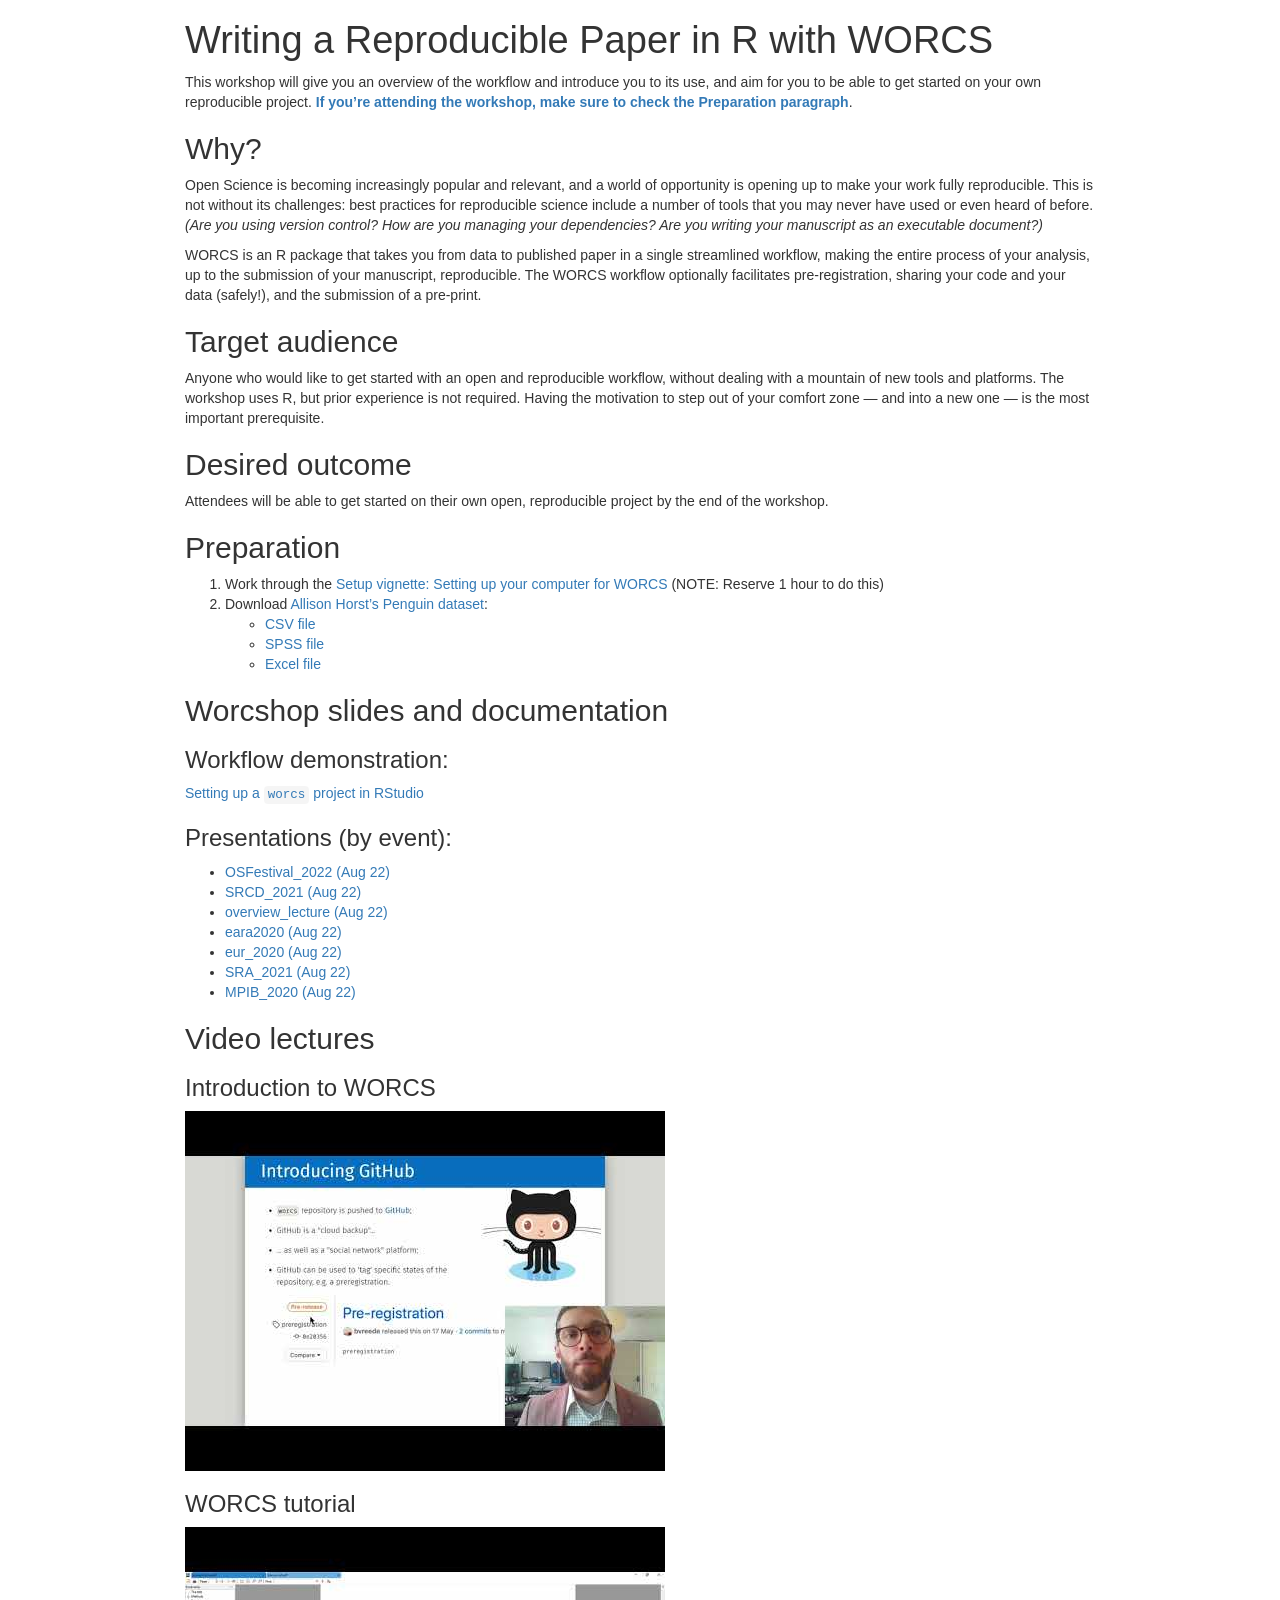
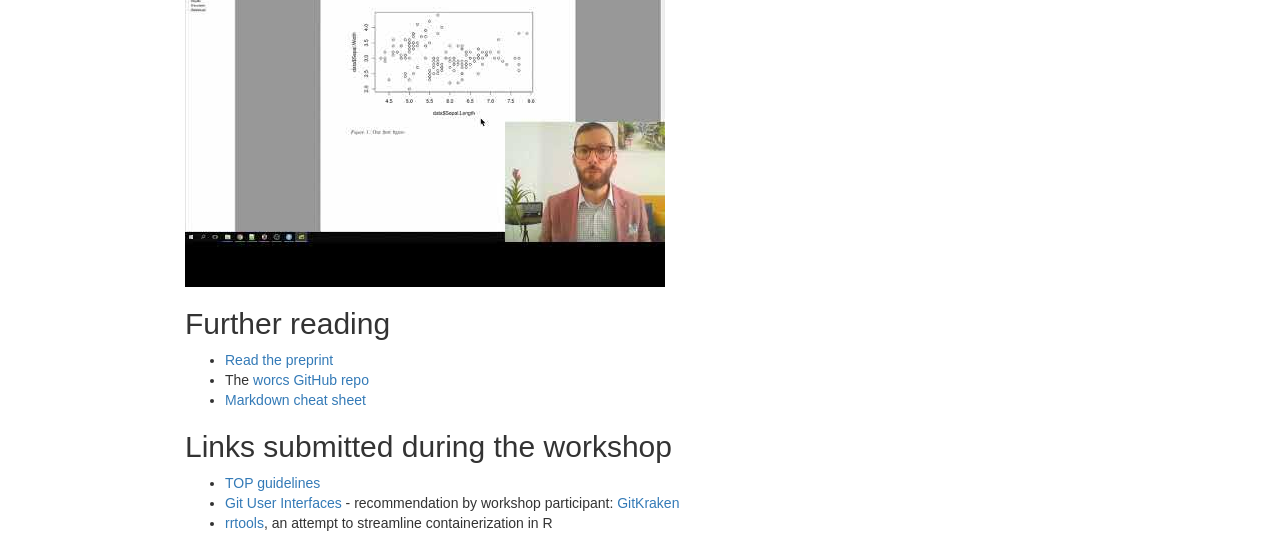
==== docs/index.html @ dfde1e13 "make videos images" ====
<!DOCTYPE html>

<html>

<head>

<meta charset="utf-8" />
<meta name="generator" content="pandoc" />
<meta http-equiv="X-UA-Compatible" content="IE=EDGE" />




<title>Writing a Reproducible Paper in R with WORCS</title>

<script>// Pandoc 2.9 adds attributes on both header and div. We remove the former (to
// be compatible with the behavior of Pandoc < 2.8).
document.addEventListener('DOMContentLoaded', function(e) {
  var hs = document.querySelectorAll("div.section[class*='level'] > :first-child");
  var i, h, a;
  for (i = 0; i < hs.length; i++) {
    h = hs[i];
    if (!/^h[1-6]$/i.test(h.tagName)) continue;  // it should be a header h1-h6
    a = h.attributes;
    while (a.length > 0) h.removeAttribute(a[0].name);
  }
});
</script>
<script>/*! jQuery v3.6.0 | (c) OpenJS Foundation and other contributors | jquery.org/license */
!function(e,t){"use strict";"object"==typeof module&&"object"==typeof module.exports?module.exports=e.document?t(e,!0):function(e){if(!e.document)throw new Error("jQuery requires a window with a document");return t(e)}:t(e)}("undefined"!=typeof window?window:this,function(C,e){"use strict";var t=[],r=Object.getPrototypeOf,s=t.slice,g=t.flat?function(e){return t.flat.call(e)}:function(e){return t.concat.apply([],e)},u=t.push,i=t.indexOf,n={},o=n.toString,v=n.hasOwnProperty,a=v.toString,l=a.call(Object),y={},m=function(e){return"function"==typeof e&&"number"!=typeof e.nodeType&&"function"!=typeof e.item},x=function(e){return null!=e&&e===e.window},E=C.document,c={type:!0,src:!0,nonce:!0,noModule:!0};function b(e,t,n){var r,i,o=(n=n||E).createElement("script");if(o.text=e,t)for(r in c)(i=t[r]||t.getAttribute&&t.getAttribute(r))&&o.setAttribute(r,i);n.head.appendChild(o).parentNode.removeChild(o)}function w(e){return null==e?e+"":"object"==typeof e||"function"==typeof e?n[o.call(e)]||"object":typeof e}var f="3.6.0",S=function(e,t){return new S.fn.init(e,t)};function p(e){var t=!!e&&"length"in e&&e.length,n=w(e);return!m(e)&&!x(e)&&("array"===n||0===t||"number"==typeof t&&0<t&&t-1 in e)}S.fn=S.prototype={jquery:f,constructor:S,length:0,toArray:function(){return s.call(this)},get:function(e){return null==e?s.call(this):e<0?this[e+this.length]:this[e]},pushStack:function(e){var t=S.merge(this.constructor(),e);return t.prevObject=this,t},each:function(e){return S.each(this,e)},map:function(n){return this.pushStack(S.map(this,function(e,t){return n.call(e,t,e)}))},slice:function(){return this.pushStack(s.apply(this,arguments))},first:function(){return this.eq(0)},last:function(){return this.eq(-1)},even:function(){return this.pushStack(S.grep(this,function(e,t){return(t+1)%2}))},odd:function(){return this.pushStack(S.grep(this,function(e,t){return t%2}))},eq:function(e){var t=this.length,n=+e+(e<0?t:0);return this.pushStack(0<=n&&n<t?[this[n]]:[])},end:function(){return this.prevObject||this.constructor()},push:u,sort:t.sort,splice:t.splice},S.extend=S.fn.extend=function(){var e,t,n,r,i,o,a=arguments[0]||{},s=1,u=arguments.length,l=!1;for("boolean"==typeof a&&(l=a,a=arguments[s]||{},s++),"object"==typeof a||m(a)||(a={}),s===u&&(a=this,s--);s<u;s++)if(null!=(e=arguments[s]))for(t in e)r=e[t],"__proto__"!==t&&a!==r&&(l&&r&&(S.isPlainObject(r)||(i=Array.isArray(r)))?(n=a[t],o=i&&!Array.isArray(n)?[]:i||S.isPlainObject(n)?n:{},i=!1,a[t]=S.extend(l,o,r)):void 0!==r&&(a[t]=r));return a},S.extend({expando:"jQuery"+(f+Math.random()).replace(/\D/g,""),isReady:!0,error:function(e){throw new Error(e)},noop:function(){},isPlainObject:function(e){var t,n;return!(!e||"[object Object]"!==o.call(e))&&(!(t=r(e))||"function"==typeof(n=v.call(t,"constructor")&&t.constructor)&&a.call(n)===l)},isEmptyObject:function(e){var t;for(t in e)return!1;return!0},globalEval:function(e,t,n){b(e,{nonce:t&&t.nonce},n)},each:function(e,t){var n,r=0;if(p(e)){for(n=e.length;r<n;r++)if(!1===t.call(e[r],r,e[r]))break}else for(r in e)if(!1===t.call(e[r],r,e[r]))break;return e},makeArray:function(e,t){var n=t||[];return null!=e&&(p(Object(e))?S.merge(n,"string"==typeof e?[e]:e):u.call(n,e)),n},inArray:function(e,t,n){return null==t?-1:i.call(t,e,n)},merge:function(e,t){for(var n=+t.length,r=0,i=e.length;r<n;r++)e[i++]=t[r];return e.length=i,e},grep:function(e,t,n){for(var r=[],i=0,o=e.length,a=!n;i<o;i++)!t(e[i],i)!==a&&r.push(e[i]);return r},map:function(e,t,n){var r,i,o=0,a=[];if(p(e))for(r=e.length;o<r;o++)null!=(i=t(e[o],o,n))&&a.push(i);else for(o in e)null!=(i=t(e[o],o,n))&&a.push(i);return g(a)},guid:1,support:y}),"function"==typeof Symbol&&(S.fn[Symbol.iterator]=t[Symbol.iterator]),S.each("Boolean Number String Function Array Date RegExp Object Error Symbol".split(" "),function(e,t){n["[object "+t+"]"]=t.toLowerCase()});var d=function(n){var e,d,b,o,i,h,f,g,w,u,l,T,C,a,E,v,s,c,y,S="sizzle"+1*new Date,p=n.document,k=0,r=0,m=ue(),x=ue(),A=ue(),N=ue(),j=function(e,t){return e===t&&(l=!0),0},D={}.hasOwnProperty,t=[],q=t.pop,L=t.push,H=t.push,O=t.slice,P=function(e,t){for(var n=0,r=e.length;n<r;n++)if(e[n]===t)return n;return-1},R="checked|selected|async|autofocus|autoplay|controls|defer|disabled|hidden|ismap|loop|multiple|open|readonly|required|scoped",M="[\\x20\\t\\r\\n\\f]",I="(?:\\\\[\\da-fA-F]{1,6}"+M+"?|\\\\[^\\r\\n\\f]|[\\w-]|[^\0-\\x7f])+",W="\\["+M+"*("+I+")(?:"+M+"*([*^$|!~]?=)"+M+"*(?:'((?:\\\\.|[^\\\\'])*)'|\"((?:\\\\.|[^\\\\\"])*)\"|("+I+"))|)"+M+"*\\]",F=":("+I+")(?:\\((('((?:\\\\.|[^\\\\'])*)'|\"((?:\\\\.|[^\\\\\"])*)\")|((?:\\\\.|[^\\\\()[\\]]|"+W+")*)|.*)\\)|)",B=new RegExp(M+"+","g"),$=new RegExp("^"+M+"+|((?:^|[^\\\\])(?:\\\\.)*)"+M+"+$","g"),_=new RegExp("^"+M+"*,"+M+"*"),z=new RegExp("^"+M+"*([>+~]|"+M+")"+M+"*"),U=new RegExp(M+"|>"),X=new RegExp(F),V=new RegExp("^"+I+"$"),G={ID:new RegExp("^#("+I+")"),CLASS:new RegExp("^\\.("+I+")"),TAG:new RegExp("^("+I+"|[*])"),ATTR:new RegExp("^"+W),PSEUDO:new RegExp("^"+F),CHILD:new RegExp("^:(only|first|last|nth|nth-last)-(child|of-type)(?:\\("+M+"*(even|odd|(([+-]|)(\\d*)n|)"+M+"*(?:([+-]|)"+M+"*(\\d+)|))"+M+"*\\)|)","i"),bool:new RegExp("^(?:"+R+")$","i"),needsContext:new RegExp("^"+M+"*[>+~]|:(even|odd|eq|gt|lt|nth|first|last)(?:\\("+M+"*((?:-\\d)?\\d*)"+M+"*\\)|)(?=[^-]|$)","i")},Y=/HTML$/i,Q=/^(?:input|select|textarea|button)$/i,J=/^h\d$/i,K=/^[^{]+\{\s*\[native \w/,Z=/^(?:#([\w-]+)|(\w+)|\.([\w-]+))$/,ee=/[+~]/,te=new RegExp("\\\\[\\da-fA-F]{1,6}"+M+"?|\\\\([^\\r\\n\\f])","g"),ne=function(e,t){var n="0x"+e.slice(1)-65536;return t||(n<0?String.fromCharCode(n+65536):String.fromCharCode(n>>10|55296,1023&n|56320))},re=/([\0-\x1f\x7f]|^-?\d)|^-$|[^\0-\x1f\x7f-\uFFFF\w-]/g,ie=function(e,t){return t?"\0"===e?"\ufffd":e.slice(0,-1)+"\\"+e.charCodeAt(e.length-1).toString(16)+" ":"\\"+e},oe=function(){T()},ae=be(function(e){return!0===e.disabled&&"fieldset"===e.nodeName.toLowerCase()},{dir:"parentNode",next:"legend"});try{H.apply(t=O.call(p.childNodes),p.childNodes),t[p.childNodes.length].nodeType}catch(e){H={apply:t.length?function(e,t){L.apply(e,O.call(t))}:function(e,t){var n=e.length,r=0;while(e[n++]=t[r++]);e.length=n-1}}}function se(t,e,n,r){var i,o,a,s,u,l,c,f=e&&e.ownerDocument,p=e?e.nodeType:9;if(n=n||[],"string"!=typeof t||!t||1!==p&&9!==p&&11!==p)return n;if(!r&&(T(e),e=e||C,E)){if(11!==p&&(u=Z.exec(t)))if(i=u[1]){if(9===p){if(!(a=e.getElementById(i)))return n;if(a.id===i)return n.push(a),n}else if(f&&(a=f.getElementById(i))&&y(e,a)&&a.id===i)return n.push(a),n}else{if(u[2])return H.apply(n,e.getElementsByTagName(t)),n;if((i=u[3])&&d.getElementsByClassName&&e.getElementsByClassName)return H.apply(n,e.getElementsByClassName(i)),n}if(d.qsa&&!N[t+" "]&&(!v||!v.test(t))&&(1!==p||"object"!==e.nodeName.toLowerCase())){if(c=t,f=e,1===p&&(U.test(t)||z.test(t))){(f=ee.test(t)&&ye(e.parentNode)||e)===e&&d.scope||((s=e.getAttribute("id"))?s=s.replace(re,ie):e.setAttribute("id",s=S)),o=(l=h(t)).length;while(o--)l[o]=(s?"#"+s:":scope")+" "+xe(l[o]);c=l.join(",")}try{return H.apply(n,f.querySelectorAll(c)),n}catch(e){N(t,!0)}finally{s===S&&e.removeAttribute("id")}}}return g(t.replace($,"$1"),e,n,r)}function ue(){var r=[];return function e(t,n){return r.push(t+" ")>b.cacheLength&&delete e[r.shift()],e[t+" "]=n}}function le(e){return e[S]=!0,e}function ce(e){var t=C.createElement("fieldset");try{return!!e(t)}catch(e){return!1}finally{t.parentNode&&t.parentNode.removeChild(t),t=null}}function fe(e,t){var n=e.split("|"),r=n.length;while(r--)b.attrHandle[n[r]]=t}function pe(e,t){var n=t&&e,r=n&&1===e.nodeType&&1===t.nodeType&&e.sourceIndex-t.sourceIndex;if(r)return r;if(n)while(n=n.nextSibling)if(n===t)return-1;return e?1:-1}function de(t){return function(e){return"input"===e.nodeName.toLowerCase()&&e.type===t}}function he(n){return function(e){var t=e.nodeName.toLowerCase();return("input"===t||"button"===t)&&e.type===n}}function ge(t){return function(e){return"form"in e?e.parentNode&&!1===e.disabled?"label"in e?"label"in e.parentNode?e.parentNode.disabled===t:e.disabled===t:e.isDisabled===t||e.isDisabled!==!t&&ae(e)===t:e.disabled===t:"label"in e&&e.disabled===t}}function ve(a){return le(function(o){return o=+o,le(function(e,t){var n,r=a([],e.length,o),i=r.length;while(i--)e[n=r[i]]&&(e[n]=!(t[n]=e[n]))})})}function ye(e){return e&&"undefined"!=typeof e.getElementsByTagName&&e}for(e in d=se.support={},i=se.isXML=function(e){var t=e&&e.namespaceURI,n=e&&(e.ownerDocument||e).documentElement;return!Y.test(t||n&&n.nodeName||"HTML")},T=se.setDocument=function(e){var t,n,r=e?e.ownerDocument||e:p;return r!=C&&9===r.nodeType&&r.documentElement&&(a=(C=r).documentElement,E=!i(C),p!=C&&(n=C.defaultView)&&n.top!==n&&(n.addEventListener?n.addEventListener("unload",oe,!1):n.attachEvent&&n.attachEvent("onunload",oe)),d.scope=ce(function(e){return a.appendChild(e).appendChild(C.createElement("div")),"undefined"!=typeof e.querySelectorAll&&!e.querySelectorAll(":scope fieldset div").length}),d.attributes=ce(function(e){return e.className="i",!e.getAttribute("className")}),d.getElementsByTagName=ce(function(e){return e.appendChild(C.createComment("")),!e.getElementsByTagName("*").length}),d.getElementsByClassName=K.test(C.getElementsByClassName),d.getById=ce(function(e){return a.appendChild(e).id=S,!C.getElementsByName||!C.getElementsByName(S).length}),d.getById?(b.filter.ID=function(e){var t=e.replace(te,ne);return function(e){return e.getAttribute("id")===t}},b.find.ID=function(e,t){if("undefined"!=typeof t.getElementById&&E){var n=t.getElementById(e);return n?[n]:[]}}):(b.filter.ID=function(e){var n=e.replace(te,ne);return function(e){var t="undefined"!=typeof e.getAttributeNode&&e.getAttributeNode("id");return t&&t.value===n}},b.find.ID=function(e,t){if("undefined"!=typeof t.getElementById&&E){var n,r,i,o=t.getElementById(e);if(o){if((n=o.getAttributeNode("id"))&&n.value===e)return[o];i=t.getElementsByName(e),r=0;while(o=i[r++])if((n=o.getAttributeNode("id"))&&n.value===e)return[o]}return[]}}),b.find.TAG=d.getElementsByTagName?function(e,t){return"undefined"!=typeof t.getElementsByTagName?t.getElementsByTagName(e):d.qsa?t.querySelectorAll(e):void 0}:function(e,t){var n,r=[],i=0,o=t.getElementsByTagName(e);if("*"===e){while(n=o[i++])1===n.nodeType&&r.push(n);return r}return o},b.find.CLASS=d.getElementsByClassName&&function(e,t){if("undefined"!=typeof t.getElementsByClassName&&E)return t.getElementsByClassName(e)},s=[],v=[],(d.qsa=K.test(C.querySelectorAll))&&(ce(function(e){var t;a.appendChild(e).innerHTML="<a id='"+S+"'></a><select id='"+S+"-\r\\' msallowcapture=''><option selected=''></option></select>",e.querySelectorAll("[msallowcapture^='']").length&&v.push("[*^$]="+M+"*(?:''|\"\")"),e.querySelectorAll("[selected]").length||v.push("\\["+M+"*(?:value|"+R+")"),e.querySelectorAll("[id~="+S+"-]").length||v.push("~="),(t=C.createElement("input")).setAttribute("name",""),e.appendChild(t),e.querySelectorAll("[name='']").length||v.push("\\["+M+"*name"+M+"*="+M+"*(?:''|\"\")"),e.querySelectorAll(":checked").length||v.push(":checked"),e.querySelectorAll("a#"+S+"+*").length||v.push(".#.+[+~]"),e.querySelectorAll("\\\f"),v.push("[\\r\\n\\f]")}),ce(function(e){e.innerHTML="<a href='' disabled='disabled'></a><select disabled='disabled'><option/></select>";var t=C.createElement("input");t.setAttribute("type","hidden"),e.appendChild(t).setAttribute("name","D"),e.querySelectorAll("[name=d]").length&&v.push("name"+M+"*[*^$|!~]?="),2!==e.querySelectorAll(":enabled").length&&v.push(":enabled",":disabled"),a.appendChild(e).disabled=!0,2!==e.querySelectorAll(":disabled").length&&v.push(":enabled",":disabled"),e.querySelectorAll("*,:x"),v.push(",.*:")})),(d.matchesSelector=K.test(c=a.matches||a.webkitMatchesSelector||a.mozMatchesSelector||a.oMatchesSelector||a.msMatchesSelector))&&ce(function(e){d.disconnectedMatch=c.call(e,"*"),c.call(e,"[s!='']:x"),s.push("!=",F)}),v=v.length&&new RegExp(v.join("|")),s=s.length&&new RegExp(s.join("|")),t=K.test(a.compareDocumentPosition),y=t||K.test(a.contains)?function(e,t){var n=9===e.nodeType?e.documentElement:e,r=t&&t.parentNode;return e===r||!(!r||1!==r.nodeType||!(n.contains?n.contains(r):e.compareDocumentPosition&&16&e.compareDocumentPosition(r)))}:function(e,t){if(t)while(t=t.parentNode)if(t===e)return!0;return!1},j=t?function(e,t){if(e===t)return l=!0,0;var n=!e.compareDocumentPosition-!t.compareDocumentPosition;return n||(1&(n=(e.ownerDocument||e)==(t.ownerDocument||t)?e.compareDocumentPosition(t):1)||!d.sortDetached&&t.compareDocumentPosition(e)===n?e==C||e.ownerDocument==p&&y(p,e)?-1:t==C||t.ownerDocument==p&&y(p,t)?1:u?P(u,e)-P(u,t):0:4&n?-1:1)}:function(e,t){if(e===t)return l=!0,0;var n,r=0,i=e.parentNode,o=t.parentNode,a=[e],s=[t];if(!i||!o)return e==C?-1:t==C?1:i?-1:o?1:u?P(u,e)-P(u,t):0;if(i===o)return pe(e,t);n=e;while(n=n.parentNode)a.unshift(n);n=t;while(n=n.parentNode)s.unshift(n);while(a[r]===s[r])r++;return r?pe(a[r],s[r]):a[r]==p?-1:s[r]==p?1:0}),C},se.matches=function(e,t){return se(e,null,null,t)},se.matchesSelector=function(e,t){if(T(e),d.matchesSelector&&E&&!N[t+" "]&&(!s||!s.test(t))&&(!v||!v.test(t)))try{var n=c.call(e,t);if(n||d.disconnectedMatch||e.document&&11!==e.document.nodeType)return n}catch(e){N(t,!0)}return 0<se(t,C,null,[e]).length},se.contains=function(e,t){return(e.ownerDocument||e)!=C&&T(e),y(e,t)},se.attr=function(e,t){(e.ownerDocument||e)!=C&&T(e);var n=b.attrHandle[t.toLowerCase()],r=n&&D.call(b.attrHandle,t.toLowerCase())?n(e,t,!E):void 0;return void 0!==r?r:d.attributes||!E?e.getAttribute(t):(r=e.getAttributeNode(t))&&r.specified?r.value:null},se.escape=function(e){return(e+"").replace(re,ie)},se.error=function(e){throw new Error("Syntax error, unrecognized expression: "+e)},se.uniqueSort=function(e){var t,n=[],r=0,i=0;if(l=!d.detectDuplicates,u=!d.sortStable&&e.slice(0),e.sort(j),l){while(t=e[i++])t===e[i]&&(r=n.push(i));while(r--)e.splice(n[r],1)}return u=null,e},o=se.getText=function(e){var t,n="",r=0,i=e.nodeType;if(i){if(1===i||9===i||11===i){if("string"==typeof e.textContent)return e.textContent;for(e=e.firstChild;e;e=e.nextSibling)n+=o(e)}else if(3===i||4===i)return e.nodeValue}else while(t=e[r++])n+=o(t);return n},(b=se.selectors={cacheLength:50,createPseudo:le,match:G,attrHandle:{},find:{},relative:{">":{dir:"parentNode",first:!0}," ":{dir:"parentNode"},"+":{dir:"previousSibling",first:!0},"~":{dir:"previousSibling"}},preFilter:{ATTR:function(e){return e[1]=e[1].replace(te,ne),e[3]=(e[3]||e[4]||e[5]||"").replace(te,ne),"~="===e[2]&&(e[3]=" "+e[3]+" "),e.slice(0,4)},CHILD:function(e){return e[1]=e[1].toLowerCase(),"nth"===e[1].slice(0,3)?(e[3]||se.error(e[0]),e[4]=+(e[4]?e[5]+(e[6]||1):2*("even"===e[3]||"odd"===e[3])),e[5]=+(e[7]+e[8]||"odd"===e[3])):e[3]&&se.error(e[0]),e},PSEUDO:function(e){var t,n=!e[6]&&e[2];return G.CHILD.test(e[0])?null:(e[3]?e[2]=e[4]||e[5]||"":n&&X.test(n)&&(t=h(n,!0))&&(t=n.indexOf(")",n.length-t)-n.length)&&(e[0]=e[0].slice(0,t),e[2]=n.slice(0,t)),e.slice(0,3))}},filter:{TAG:function(e){var t=e.replace(te,ne).toLowerCase();return"*"===e?function(){return!0}:function(e){return e.nodeName&&e.nodeName.toLowerCase()===t}},CLASS:function(e){var t=m[e+" "];return t||(t=new RegExp("(^|"+M+")"+e+"("+M+"|$)"))&&m(e,function(e){return t.test("string"==typeof e.className&&e.className||"undefined"!=typeof e.getAttribute&&e.getAttribute("class")||"")})},ATTR:function(n,r,i){return function(e){var t=se.attr(e,n);return null==t?"!="===r:!r||(t+="","="===r?t===i:"!="===r?t!==i:"^="===r?i&&0===t.indexOf(i):"*="===r?i&&-1<t.indexOf(i):"$="===r?i&&t.slice(-i.length)===i:"~="===r?-1<(" "+t.replace(B," ")+" ").indexOf(i):"|="===r&&(t===i||t.slice(0,i.length+1)===i+"-"))}},CHILD:function(h,e,t,g,v){var y="nth"!==h.slice(0,3),m="last"!==h.slice(-4),x="of-type"===e;return 1===g&&0===v?function(e){return!!e.parentNode}:function(e,t,n){var r,i,o,a,s,u,l=y!==m?"nextSibling":"previousSibling",c=e.parentNode,f=x&&e.nodeName.toLowerCase(),p=!n&&!x,d=!1;if(c){if(y){while(l){a=e;while(a=a[l])if(x?a.nodeName.toLowerCase()===f:1===a.nodeType)return!1;u=l="only"===h&&!u&&"nextSibling"}return!0}if(u=[m?c.firstChild:c.lastChild],m&&p){d=(s=(r=(i=(o=(a=c)[S]||(a[S]={}))[a.uniqueID]||(o[a.uniqueID]={}))[h]||[])[0]===k&&r[1])&&r[2],a=s&&c.childNodes[s];while(a=++s&&a&&a[l]||(d=s=0)||u.pop())if(1===a.nodeType&&++d&&a===e){i[h]=[k,s,d];break}}else if(p&&(d=s=(r=(i=(o=(a=e)[S]||(a[S]={}))[a.uniqueID]||(o[a.uniqueID]={}))[h]||[])[0]===k&&r[1]),!1===d)while(a=++s&&a&&a[l]||(d=s=0)||u.pop())if((x?a.nodeName.toLowerCase()===f:1===a.nodeType)&&++d&&(p&&((i=(o=a[S]||(a[S]={}))[a.uniqueID]||(o[a.uniqueID]={}))[h]=[k,d]),a===e))break;return(d-=v)===g||d%g==0&&0<=d/g}}},PSEUDO:function(e,o){var t,a=b.pseudos[e]||b.setFilters[e.toLowerCase()]||se.error("unsupported pseudo: "+e);return a[S]?a(o):1<a.length?(t=[e,e,"",o],b.setFilters.hasOwnProperty(e.toLowerCase())?le(function(e,t){var n,r=a(e,o),i=r.length;while(i--)e[n=P(e,r[i])]=!(t[n]=r[i])}):function(e){return a(e,0,t)}):a}},pseudos:{not:le(function(e){var r=[],i=[],s=f(e.replace($,"$1"));return s[S]?le(function(e,t,n,r){var i,o=s(e,null,r,[]),a=e.length;while(a--)(i=o[a])&&(e[a]=!(t[a]=i))}):function(e,t,n){return r[0]=e,s(r,null,n,i),r[0]=null,!i.pop()}}),has:le(function(t){return function(e){return 0<se(t,e).length}}),contains:le(function(t){return t=t.replace(te,ne),function(e){return-1<(e.textContent||o(e)).indexOf(t)}}),lang:le(function(n){return V.test(n||"")||se.error("unsupported lang: "+n),n=n.replace(te,ne).toLowerCase(),function(e){var t;do{if(t=E?e.lang:e.getAttribute("xml:lang")||e.getAttribute("lang"))return(t=t.toLowerCase())===n||0===t.indexOf(n+"-")}while((e=e.parentNode)&&1===e.nodeType);return!1}}),target:function(e){var t=n.location&&n.location.hash;return t&&t.slice(1)===e.id},root:function(e){return e===a},focus:function(e){return e===C.activeElement&&(!C.hasFocus||C.hasFocus())&&!!(e.type||e.href||~e.tabIndex)},enabled:ge(!1),disabled:ge(!0),checked:function(e){var t=e.nodeName.toLowerCase();return"input"===t&&!!e.checked||"option"===t&&!!e.selected},selected:function(e){return e.parentNode&&e.parentNode.selectedIndex,!0===e.selected},empty:function(e){for(e=e.firstChild;e;e=e.nextSibling)if(e.nodeType<6)return!1;return!0},parent:function(e){return!b.pseudos.empty(e)},header:function(e){return J.test(e.nodeName)},input:function(e){return Q.test(e.nodeName)},button:function(e){var t=e.nodeName.toLowerCase();return"input"===t&&"button"===e.type||"button"===t},text:function(e){var t;return"input"===e.nodeName.toLowerCase()&&"text"===e.type&&(null==(t=e.getAttribute("type"))||"text"===t.toLowerCase())},first:ve(function(){return[0]}),last:ve(function(e,t){return[t-1]}),eq:ve(function(e,t,n){return[n<0?n+t:n]}),even:ve(function(e,t){for(var n=0;n<t;n+=2)e.push(n);return e}),odd:ve(function(e,t){for(var n=1;n<t;n+=2)e.push(n);return e}),lt:ve(function(e,t,n){for(var r=n<0?n+t:t<n?t:n;0<=--r;)e.push(r);return e}),gt:ve(function(e,t,n){for(var r=n<0?n+t:n;++r<t;)e.push(r);return e})}}).pseudos.nth=b.pseudos.eq,{radio:!0,checkbox:!0,file:!0,password:!0,image:!0})b.pseudos[e]=de(e);for(e in{submit:!0,reset:!0})b.pseudos[e]=he(e);function me(){}function xe(e){for(var t=0,n=e.length,r="";t<n;t++)r+=e[t].value;return r}function be(s,e,t){var u=e.dir,l=e.next,c=l||u,f=t&&"parentNode"===c,p=r++;return e.first?function(e,t,n){while(e=e[u])if(1===e.nodeType||f)return s(e,t,n);return!1}:function(e,t,n){var r,i,o,a=[k,p];if(n){while(e=e[u])if((1===e.nodeType||f)&&s(e,t,n))return!0}else while(e=e[u])if(1===e.nodeType||f)if(i=(o=e[S]||(e[S]={}))[e.uniqueID]||(o[e.uniqueID]={}),l&&l===e.nodeName.toLowerCase())e=e[u]||e;else{if((r=i[c])&&r[0]===k&&r[1]===p)return a[2]=r[2];if((i[c]=a)[2]=s(e,t,n))return!0}return!1}}function we(i){return 1<i.length?function(e,t,n){var r=i.length;while(r--)if(!i[r](e,t,n))return!1;return!0}:i[0]}function Te(e,t,n,r,i){for(var o,a=[],s=0,u=e.length,l=null!=t;s<u;s++)(o=e[s])&&(n&&!n(o,r,i)||(a.push(o),l&&t.push(s)));return a}function Ce(d,h,g,v,y,e){return v&&!v[S]&&(v=Ce(v)),y&&!y[S]&&(y=Ce(y,e)),le(function(e,t,n,r){var i,o,a,s=[],u=[],l=t.length,c=e||function(e,t,n){for(var r=0,i=t.length;r<i;r++)se(e,t[r],n);return n}(h||"*",n.nodeType?[n]:n,[]),f=!d||!e&&h?c:Te(c,s,d,n,r),p=g?y||(e?d:l||v)?[]:t:f;if(g&&g(f,p,n,r),v){i=Te(p,u),v(i,[],n,r),o=i.length;while(o--)(a=i[o])&&(p[u[o]]=!(f[u[o]]=a))}if(e){if(y||d){if(y){i=[],o=p.length;while(o--)(a=p[o])&&i.push(f[o]=a);y(null,p=[],i,r)}o=p.length;while(o--)(a=p[o])&&-1<(i=y?P(e,a):s[o])&&(e[i]=!(t[i]=a))}}else p=Te(p===t?p.splice(l,p.length):p),y?y(null,t,p,r):H.apply(t,p)})}function Ee(e){for(var i,t,n,r=e.length,o=b.relative[e[0].type],a=o||b.relative[" "],s=o?1:0,u=be(function(e){return e===i},a,!0),l=be(function(e){return-1<P(i,e)},a,!0),c=[function(e,t,n){var r=!o&&(n||t!==w)||((i=t).nodeType?u(e,t,n):l(e,t,n));return i=null,r}];s<r;s++)if(t=b.relative[e[s].type])c=[be(we(c),t)];else{if((t=b.filter[e[s].type].apply(null,e[s].matches))[S]){for(n=++s;n<r;n++)if(b.relative[e[n].type])break;return Ce(1<s&&we(c),1<s&&xe(e.slice(0,s-1).concat({value:" "===e[s-2].type?"*":""})).replace($,"$1"),t,s<n&&Ee(e.slice(s,n)),n<r&&Ee(e=e.slice(n)),n<r&&xe(e))}c.push(t)}return we(c)}return me.prototype=b.filters=b.pseudos,b.setFilters=new me,h=se.tokenize=function(e,t){var n,r,i,o,a,s,u,l=x[e+" "];if(l)return t?0:l.slice(0);a=e,s=[],u=b.preFilter;while(a){for(o in n&&!(r=_.exec(a))||(r&&(a=a.slice(r[0].length)||a),s.push(i=[])),n=!1,(r=z.exec(a))&&(n=r.shift(),i.push({value:n,type:r[0].replace($," ")}),a=a.slice(n.length)),b.filter)!(r=G[o].exec(a))||u[o]&&!(r=u[o](r))||(n=r.shift(),i.push({value:n,type:o,matches:r}),a=a.slice(n.length));if(!n)break}return t?a.length:a?se.error(e):x(e,s).slice(0)},f=se.compile=function(e,t){var n,v,y,m,x,r,i=[],o=[],a=A[e+" "];if(!a){t||(t=h(e)),n=t.length;while(n--)(a=Ee(t[n]))[S]?i.push(a):o.push(a);(a=A(e,(v=o,m=0<(y=i).length,x=0<v.length,r=function(e,t,n,r,i){var o,a,s,u=0,l="0",c=e&&[],f=[],p=w,d=e||x&&b.find.TAG("*",i),h=k+=null==p?1:Math.random()||.1,g=d.length;for(i&&(w=t==C||t||i);l!==g&&null!=(o=d[l]);l++){if(x&&o){a=0,t||o.ownerDocument==C||(T(o),n=!E);while(s=v[a++])if(s(o,t||C,n)){r.push(o);break}i&&(k=h)}m&&((o=!s&&o)&&u--,e&&c.push(o))}if(u+=l,m&&l!==u){a=0;while(s=y[a++])s(c,f,t,n);if(e){if(0<u)while(l--)c[l]||f[l]||(f[l]=q.call(r));f=Te(f)}H.apply(r,f),i&&!e&&0<f.length&&1<u+y.length&&se.uniqueSort(r)}return i&&(k=h,w=p),c},m?le(r):r))).selector=e}return a},g=se.select=function(e,t,n,r){var i,o,a,s,u,l="function"==typeof e&&e,c=!r&&h(e=l.selector||e);if(n=n||[],1===c.length){if(2<(o=c[0]=c[0].slice(0)).length&&"ID"===(a=o[0]).type&&9===t.nodeType&&E&&b.relative[o[1].type]){if(!(t=(b.find.ID(a.matches[0].replace(te,ne),t)||[])[0]))return n;l&&(t=t.parentNode),e=e.slice(o.shift().value.length)}i=G.needsContext.test(e)?0:o.length;while(i--){if(a=o[i],b.relative[s=a.type])break;if((u=b.find[s])&&(r=u(a.matches[0].replace(te,ne),ee.test(o[0].type)&&ye(t.parentNode)||t))){if(o.splice(i,1),!(e=r.length&&xe(o)))return H.apply(n,r),n;break}}}return(l||f(e,c))(r,t,!E,n,!t||ee.test(e)&&ye(t.parentNode)||t),n},d.sortStable=S.split("").sort(j).join("")===S,d.detectDuplicates=!!l,T(),d.sortDetached=ce(function(e){return 1&e.compareDocumentPosition(C.createElement("fieldset"))}),ce(function(e){return e.innerHTML="<a href='#'></a>","#"===e.firstChild.getAttribute("href")})||fe("type|href|height|width",function(e,t,n){if(!n)return e.getAttribute(t,"type"===t.toLowerCase()?1:2)}),d.attributes&&ce(function(e){return e.innerHTML="<input/>",e.firstChild.setAttribute("value",""),""===e.firstChild.getAttribute("value")})||fe("value",function(e,t,n){if(!n&&"input"===e.nodeName.toLowerCase())return e.defaultValue}),ce(function(e){return null==e.getAttribute("disabled")})||fe(R,function(e,t,n){var r;if(!n)return!0===e[t]?t.toLowerCase():(r=e.getAttributeNode(t))&&r.specified?r.value:null}),se}(C);S.find=d,S.expr=d.selectors,S.expr[":"]=S.expr.pseudos,S.uniqueSort=S.unique=d.uniqueSort,S.text=d.getText,S.isXMLDoc=d.isXML,S.contains=d.contains,S.escapeSelector=d.escape;var h=function(e,t,n){var r=[],i=void 0!==n;while((e=e[t])&&9!==e.nodeType)if(1===e.nodeType){if(i&&S(e).is(n))break;r.push(e)}return r},T=function(e,t){for(var n=[];e;e=e.nextSibling)1===e.nodeType&&e!==t&&n.push(e);return n},k=S.expr.match.needsContext;function A(e,t){return e.nodeName&&e.nodeName.toLowerCase()===t.toLowerCase()}var N=/^<([a-z][^\/\0>:\x20\t\r\n\f]*)[\x20\t\r\n\f]*\/?>(?:<\/\1>|)$/i;function j(e,n,r){return m(n)?S.grep(e,function(e,t){return!!n.call(e,t,e)!==r}):n.nodeType?S.grep(e,function(e){return e===n!==r}):"string"!=typeof n?S.grep(e,function(e){return-1<i.call(n,e)!==r}):S.filter(n,e,r)}S.filter=function(e,t,n){var r=t[0];return n&&(e=":not("+e+")"),1===t.length&&1===r.nodeType?S.find.matchesSelector(r,e)?[r]:[]:S.find.matches(e,S.grep(t,function(e){return 1===e.nodeType}))},S.fn.extend({find:function(e){var t,n,r=this.length,i=this;if("string"!=typeof e)return this.pushStack(S(e).filter(function(){for(t=0;t<r;t++)if(S.contains(i[t],this))return!0}));for(n=this.pushStack([]),t=0;t<r;t++)S.find(e,i[t],n);return 1<r?S.uniqueSort(n):n},filter:function(e){return this.pushStack(j(this,e||[],!1))},not:function(e){return this.pushStack(j(this,e||[],!0))},is:function(e){return!!j(this,"string"==typeof e&&k.test(e)?S(e):e||[],!1).length}});var D,q=/^(?:\s*(<[\w\W]+>)[^>]*|#([\w-]+))$/;(S.fn.init=function(e,t,n){var r,i;if(!e)return this;if(n=n||D,"string"==typeof e){if(!(r="<"===e[0]&&">"===e[e.length-1]&&3<=e.length?[null,e,null]:q.exec(e))||!r[1]&&t)return!t||t.jquery?(t||n).find(e):this.constructor(t).find(e);if(r[1]){if(t=t instanceof S?t[0]:t,S.merge(this,S.parseHTML(r[1],t&&t.nodeType?t.ownerDocument||t:E,!0)),N.test(r[1])&&S.isPlainObject(t))for(r in t)m(this[r])?this[r](t[r]):this.attr(r,t[r]);return this}return(i=E.getElementById(r[2]))&&(this[0]=i,this.length=1),this}return e.nodeType?(this[0]=e,this.length=1,this):m(e)?void 0!==n.ready?n.ready(e):e(S):S.makeArray(e,this)}).prototype=S.fn,D=S(E);var L=/^(?:parents|prev(?:Until|All))/,H={children:!0,contents:!0,next:!0,prev:!0};function O(e,t){while((e=e[t])&&1!==e.nodeType);return e}S.fn.extend({has:function(e){var t=S(e,this),n=t.length;return this.filter(function(){for(var e=0;e<n;e++)if(S.contains(this,t[e]))return!0})},closest:function(e,t){var n,r=0,i=this.length,o=[],a="string"!=typeof e&&S(e);if(!k.test(e))for(;r<i;r++)for(n=this[r];n&&n!==t;n=n.parentNode)if(n.nodeType<11&&(a?-1<a.index(n):1===n.nodeType&&S.find.matchesSelector(n,e))){o.push(n);break}return this.pushStack(1<o.length?S.uniqueSort(o):o)},index:function(e){return e?"string"==typeof e?i.call(S(e),this[0]):i.call(this,e.jquery?e[0]:e):this[0]&&this[0].parentNode?this.first().prevAll().length:-1},add:function(e,t){return this.pushStack(S.uniqueSort(S.merge(this.get(),S(e,t))))},addBack:function(e){return this.add(null==e?this.prevObject:this.prevObject.filter(e))}}),S.each({parent:function(e){var t=e.parentNode;return t&&11!==t.nodeType?t:null},parents:function(e){return h(e,"parentNode")},parentsUntil:function(e,t,n){return h(e,"parentNode",n)},next:function(e){return O(e,"nextSibling")},prev:function(e){return O(e,"previousSibling")},nextAll:function(e){return h(e,"nextSibling")},prevAll:function(e){return h(e,"previousSibling")},nextUntil:function(e,t,n){return h(e,"nextSibling",n)},prevUntil:function(e,t,n){return h(e,"previousSibling",n)},siblings:function(e){return T((e.parentNode||{}).firstChild,e)},children:function(e){return T(e.firstChild)},contents:function(e){return null!=e.contentDocument&&r(e.contentDocument)?e.contentDocument:(A(e,"template")&&(e=e.content||e),S.merge([],e.childNodes))}},function(r,i){S.fn[r]=function(e,t){var n=S.map(this,i,e);return"Until"!==r.slice(-5)&&(t=e),t&&"string"==typeof t&&(n=S.filter(t,n)),1<this.length&&(H[r]||S.uniqueSort(n),L.test(r)&&n.reverse()),this.pushStack(n)}});var P=/[^\x20\t\r\n\f]+/g;function R(e){return e}function M(e){throw e}function I(e,t,n,r){var i;try{e&&m(i=e.promise)?i.call(e).done(t).fail(n):e&&m(i=e.then)?i.call(e,t,n):t.apply(void 0,[e].slice(r))}catch(e){n.apply(void 0,[e])}}S.Callbacks=function(r){var e,n;r="string"==typeof r?(e=r,n={},S.each(e.match(P)||[],function(e,t){n[t]=!0}),n):S.extend({},r);var i,t,o,a,s=[],u=[],l=-1,c=function(){for(a=a||r.once,o=i=!0;u.length;l=-1){t=u.shift();while(++l<s.length)!1===s[l].apply(t[0],t[1])&&r.stopOnFalse&&(l=s.length,t=!1)}r.memory||(t=!1),i=!1,a&&(s=t?[]:"")},f={add:function(){return s&&(t&&!i&&(l=s.length-1,u.push(t)),function n(e){S.each(e,function(e,t){m(t)?r.unique&&f.has(t)||s.push(t):t&&t.length&&"string"!==w(t)&&n(t)})}(arguments),t&&!i&&c()),this},remove:function(){return S.each(arguments,function(e,t){var n;while(-1<(n=S.inArray(t,s,n)))s.splice(n,1),n<=l&&l--}),this},has:function(e){return e?-1<S.inArray(e,s):0<s.length},empty:function(){return s&&(s=[]),this},disable:function(){return a=u=[],s=t="",this},disabled:function(){return!s},lock:function(){return a=u=[],t||i||(s=t=""),this},locked:function(){return!!a},fireWith:function(e,t){return a||(t=[e,(t=t||[]).slice?t.slice():t],u.push(t),i||c()),this},fire:function(){return f.fireWith(this,arguments),this},fired:function(){return!!o}};return f},S.extend({Deferred:function(e){var o=[["notify","progress",S.Callbacks("memory"),S.Callbacks("memory"),2],["resolve","done",S.Callbacks("once memory"),S.Callbacks("once memory"),0,"resolved"],["reject","fail",S.Callbacks("once memory"),S.Callbacks("once memory"),1,"rejected"]],i="pending",a={state:function(){return i},always:function(){return s.done(arguments).fail(arguments),this},"catch":function(e){return a.then(null,e)},pipe:function(){var i=arguments;return S.Deferred(function(r){S.each(o,function(e,t){var n=m(i[t[4]])&&i[t[4]];s[t[1]](function(){var e=n&&n.apply(this,arguments);e&&m(e.promise)?e.promise().progress(r.notify).done(r.resolve).fail(r.reject):r[t[0]+"With"](this,n?[e]:arguments)})}),i=null}).promise()},then:function(t,n,r){var u=0;function l(i,o,a,s){return function(){var n=this,r=arguments,e=function(){var e,t;if(!(i<u)){if((e=a.apply(n,r))===o.promise())throw new TypeError("Thenable self-resolution");t=e&&("object"==typeof e||"function"==typeof e)&&e.then,m(t)?s?t.call(e,l(u,o,R,s),l(u,o,M,s)):(u++,t.call(e,l(u,o,R,s),l(u,o,M,s),l(u,o,R,o.notifyWith))):(a!==R&&(n=void 0,r=[e]),(s||o.resolveWith)(n,r))}},t=s?e:function(){try{e()}catch(e){S.Deferred.exceptionHook&&S.Deferred.exceptionHook(e,t.stackTrace),u<=i+1&&(a!==M&&(n=void 0,r=[e]),o.rejectWith(n,r))}};i?t():(S.Deferred.getStackHook&&(t.stackTrace=S.Deferred.getStackHook()),C.setTimeout(t))}}return S.Deferred(function(e){o[0][3].add(l(0,e,m(r)?r:R,e.notifyWith)),o[1][3].add(l(0,e,m(t)?t:R)),o[2][3].add(l(0,e,m(n)?n:M))}).promise()},promise:function(e){return null!=e?S.extend(e,a):a}},s={};return S.each(o,function(e,t){var n=t[2],r=t[5];a[t[1]]=n.add,r&&n.add(function(){i=r},o[3-e][2].disable,o[3-e][3].disable,o[0][2].lock,o[0][3].lock),n.add(t[3].fire),s[t[0]]=function(){return s[t[0]+"With"](this===s?void 0:this,arguments),this},s[t[0]+"With"]=n.fireWith}),a.promise(s),e&&e.call(s,s),s},when:function(e){var n=arguments.length,t=n,r=Array(t),i=s.call(arguments),o=S.Deferred(),a=function(t){return function(e){r[t]=this,i[t]=1<arguments.length?s.call(arguments):e,--n||o.resolveWith(r,i)}};if(n<=1&&(I(e,o.done(a(t)).resolve,o.reject,!n),"pending"===o.state()||m(i[t]&&i[t].then)))return o.then();while(t--)I(i[t],a(t),o.reject);return o.promise()}});var W=/^(Eval|Internal|Range|Reference|Syntax|Type|URI)Error$/;S.Deferred.exceptionHook=function(e,t){C.console&&C.console.warn&&e&&W.test(e.name)&&C.console.warn("jQuery.Deferred exception: "+e.message,e.stack,t)},S.readyException=function(e){C.setTimeout(function(){throw e})};var F=S.Deferred();function B(){E.removeEventListener("DOMContentLoaded",B),C.removeEventListener("load",B),S.ready()}S.fn.ready=function(e){return F.then(e)["catch"](function(e){S.readyException(e)}),this},S.extend({isReady:!1,readyWait:1,ready:function(e){(!0===e?--S.readyWait:S.isReady)||(S.isReady=!0)!==e&&0<--S.readyWait||F.resolveWith(E,[S])}}),S.ready.then=F.then,"complete"===E.readyState||"loading"!==E.readyState&&!E.documentElement.doScroll?C.setTimeout(S.ready):(E.addEventListener("DOMContentLoaded",B),C.addEventListener("load",B));var $=function(e,t,n,r,i,o,a){var s=0,u=e.length,l=null==n;if("object"===w(n))for(s in i=!0,n)$(e,t,s,n[s],!0,o,a);else if(void 0!==r&&(i=!0,m(r)||(a=!0),l&&(a?(t.call(e,r),t=null):(l=t,t=function(e,t,n){return l.call(S(e),n)})),t))for(;s<u;s++)t(e[s],n,a?r:r.call(e[s],s,t(e[s],n)));return i?e:l?t.call(e):u?t(e[0],n):o},_=/^-ms-/,z=/-([a-z])/g;function U(e,t){return t.toUpperCase()}function X(e){return e.replace(_,"ms-").replace(z,U)}var V=function(e){return 1===e.nodeType||9===e.nodeType||!+e.nodeType};function G(){this.expando=S.expando+G.uid++}G.uid=1,G.prototype={cache:function(e){var t=e[this.expando];return t||(t={},V(e)&&(e.nodeType?e[this.expando]=t:Object.defineProperty(e,this.expando,{value:t,configurable:!0}))),t},set:function(e,t,n){var r,i=this.cache(e);if("string"==typeof t)i[X(t)]=n;else for(r in t)i[X(r)]=t[r];return i},get:function(e,t){return void 0===t?this.cache(e):e[this.expando]&&e[this.expando][X(t)]},access:function(e,t,n){return void 0===t||t&&"string"==typeof t&&void 0===n?this.get(e,t):(this.set(e,t,n),void 0!==n?n:t)},remove:function(e,t){var n,r=e[this.expando];if(void 0!==r){if(void 0!==t){n=(t=Array.isArray(t)?t.map(X):(t=X(t))in r?[t]:t.match(P)||[]).length;while(n--)delete r[t[n]]}(void 0===t||S.isEmptyObject(r))&&(e.nodeType?e[this.expando]=void 0:delete e[this.expando])}},hasData:function(e){var t=e[this.expando];return void 0!==t&&!S.isEmptyObject(t)}};var Y=new G,Q=new G,J=/^(?:\{[\w\W]*\}|\[[\w\W]*\])$/,K=/[A-Z]/g;function Z(e,t,n){var r,i;if(void 0===n&&1===e.nodeType)if(r="data-"+t.replace(K,"-$&").toLowerCase(),"string"==typeof(n=e.getAttribute(r))){try{n="true"===(i=n)||"false"!==i&&("null"===i?null:i===+i+""?+i:J.test(i)?JSON.parse(i):i)}catch(e){}Q.set(e,t,n)}else n=void 0;return n}S.extend({hasData:function(e){return Q.hasData(e)||Y.hasData(e)},data:function(e,t,n){return Q.access(e,t,n)},removeData:function(e,t){Q.remove(e,t)},_data:function(e,t,n){return Y.access(e,t,n)},_removeData:function(e,t){Y.remove(e,t)}}),S.fn.extend({data:function(n,e){var t,r,i,o=this[0],a=o&&o.attributes;if(void 0===n){if(this.length&&(i=Q.get(o),1===o.nodeType&&!Y.get(o,"hasDataAttrs"))){t=a.length;while(t--)a[t]&&0===(r=a[t].name).indexOf("data-")&&(r=X(r.slice(5)),Z(o,r,i[r]));Y.set(o,"hasDataAttrs",!0)}return i}return"object"==typeof n?this.each(function(){Q.set(this,n)}):$(this,function(e){var t;if(o&&void 0===e)return void 0!==(t=Q.get(o,n))?t:void 0!==(t=Z(o,n))?t:void 0;this.each(function(){Q.set(this,n,e)})},null,e,1<arguments.length,null,!0)},removeData:function(e){return this.each(function(){Q.remove(this,e)})}}),S.extend({queue:function(e,t,n){var r;if(e)return t=(t||"fx")+"queue",r=Y.get(e,t),n&&(!r||Array.isArray(n)?r=Y.access(e,t,S.makeArray(n)):r.push(n)),r||[]},dequeue:function(e,t){t=t||"fx";var n=S.queue(e,t),r=n.length,i=n.shift(),o=S._queueHooks(e,t);"inprogress"===i&&(i=n.shift(),r--),i&&("fx"===t&&n.unshift("inprogress"),delete o.stop,i.call(e,function(){S.dequeue(e,t)},o)),!r&&o&&o.empty.fire()},_queueHooks:function(e,t){var n=t+"queueHooks";return Y.get(e,n)||Y.access(e,n,{empty:S.Callbacks("once memory").add(function(){Y.remove(e,[t+"queue",n])})})}}),S.fn.extend({queue:function(t,n){var e=2;return"string"!=typeof t&&(n=t,t="fx",e--),arguments.length<e?S.queue(this[0],t):void 0===n?this:this.each(function(){var e=S.queue(this,t,n);S._queueHooks(this,t),"fx"===t&&"inprogress"!==e[0]&&S.dequeue(this,t)})},dequeue:function(e){return this.each(function(){S.dequeue(this,e)})},clearQueue:function(e){return this.queue(e||"fx",[])},promise:function(e,t){var n,r=1,i=S.Deferred(),o=this,a=this.length,s=function(){--r||i.resolveWith(o,[o])};"string"!=typeof e&&(t=e,e=void 0),e=e||"fx";while(a--)(n=Y.get(o[a],e+"queueHooks"))&&n.empty&&(r++,n.empty.add(s));return s(),i.promise(t)}});var ee=/[+-]?(?:\d*\.|)\d+(?:[eE][+-]?\d+|)/.source,te=new RegExp("^(?:([+-])=|)("+ee+")([a-z%]*)$","i"),ne=["Top","Right","Bottom","Left"],re=E.documentElement,ie=function(e){return S.contains(e.ownerDocument,e)},oe={composed:!0};re.getRootNode&&(ie=function(e){return S.contains(e.ownerDocument,e)||e.getRootNode(oe)===e.ownerDocument});var ae=function(e,t){return"none"===(e=t||e).style.display||""===e.style.display&&ie(e)&&"none"===S.css(e,"display")};function se(e,t,n,r){var i,o,a=20,s=r?function(){return r.cur()}:function(){return S.css(e,t,"")},u=s(),l=n&&n[3]||(S.cssNumber[t]?"":"px"),c=e.nodeType&&(S.cssNumber[t]||"px"!==l&&+u)&&te.exec(S.css(e,t));if(c&&c[3]!==l){u/=2,l=l||c[3],c=+u||1;while(a--)S.style(e,t,c+l),(1-o)*(1-(o=s()/u||.5))<=0&&(a=0),c/=o;c*=2,S.style(e,t,c+l),n=n||[]}return n&&(c=+c||+u||0,i=n[1]?c+(n[1]+1)*n[2]:+n[2],r&&(r.unit=l,r.start=c,r.end=i)),i}var ue={};function le(e,t){for(var n,r,i,o,a,s,u,l=[],c=0,f=e.length;c<f;c++)(r=e[c]).style&&(n=r.style.display,t?("none"===n&&(l[c]=Y.get(r,"display")||null,l[c]||(r.style.display="")),""===r.style.display&&ae(r)&&(l[c]=(u=a=o=void 0,a=(i=r).ownerDocument,s=i.nodeName,(u=ue[s])||(o=a.body.appendChild(a.createElement(s)),u=S.css(o,"display"),o.parentNode.removeChild(o),"none"===u&&(u="block"),ue[s]=u)))):"none"!==n&&(l[c]="none",Y.set(r,"display",n)));for(c=0;c<f;c++)null!=l[c]&&(e[c].style.display=l[c]);return e}S.fn.extend({show:function(){return le(this,!0)},hide:function(){return le(this)},toggle:function(e){return"boolean"==typeof e?e?this.show():this.hide():this.each(function(){ae(this)?S(this).show():S(this).hide()})}});var ce,fe,pe=/^(?:checkbox|radio)$/i,de=/<([a-z][^\/\0>\x20\t\r\n\f]*)/i,he=/^$|^module$|\/(?:java|ecma)script/i;ce=E.createDocumentFragment().appendChild(E.createElement("div")),(fe=E.createElement("input")).setAttribute("type","radio"),fe.setAttribute("checked","checked"),fe.setAttribute("name","t"),ce.appendChild(fe),y.checkClone=ce.cloneNode(!0).cloneNode(!0).lastChild.checked,ce.innerHTML="<textarea>x</textarea>",y.noCloneChecked=!!ce.cloneNode(!0).lastChild.defaultValue,ce.innerHTML="<option></option>",y.option=!!ce.lastChild;var ge={thead:[1,"<table>","</table>"],col:[2,"<table><colgroup>","</colgroup></table>"],tr:[2,"<table><tbody>","</tbody></table>"],td:[3,"<table><tbody><tr>","</tr></tbody></table>"],_default:[0,"",""]};function ve(e,t){var n;return n="undefined"!=typeof e.getElementsByTagName?e.getElementsByTagName(t||"*"):"undefined"!=typeof e.querySelectorAll?e.querySelectorAll(t||"*"):[],void 0===t||t&&A(e,t)?S.merge([e],n):n}function ye(e,t){for(var n=0,r=e.length;n<r;n++)Y.set(e[n],"globalEval",!t||Y.get(t[n],"globalEval"))}ge.tbody=ge.tfoot=ge.colgroup=ge.caption=ge.thead,ge.th=ge.td,y.option||(ge.optgroup=ge.option=[1,"<select multiple='multiple'>","</select>"]);var me=/<|&#?\w+;/;function xe(e,t,n,r,i){for(var o,a,s,u,l,c,f=t.createDocumentFragment(),p=[],d=0,h=e.length;d<h;d++)if((o=e[d])||0===o)if("object"===w(o))S.merge(p,o.nodeType?[o]:o);else if(me.test(o)){a=a||f.appendChild(t.createElement("div")),s=(de.exec(o)||["",""])[1].toLowerCase(),u=ge[s]||ge._default,a.innerHTML=u[1]+S.htmlPrefilter(o)+u[2],c=u[0];while(c--)a=a.lastChild;S.merge(p,a.childNodes),(a=f.firstChild).textContent=""}else p.push(t.createTextNode(o));f.textContent="",d=0;while(o=p[d++])if(r&&-1<S.inArray(o,r))i&&i.push(o);else if(l=ie(o),a=ve(f.appendChild(o),"script"),l&&ye(a),n){c=0;while(o=a[c++])he.test(o.type||"")&&n.push(o)}return f}var be=/^([^.]*)(?:\.(.+)|)/;function we(){return!0}function Te(){return!1}function Ce(e,t){return e===function(){try{return E.activeElement}catch(e){}}()==("focus"===t)}function Ee(e,t,n,r,i,o){var a,s;if("object"==typeof t){for(s in"string"!=typeof n&&(r=r||n,n=void 0),t)Ee(e,s,n,r,t[s],o);return e}if(null==r&&null==i?(i=n,r=n=void 0):null==i&&("string"==typeof n?(i=r,r=void 0):(i=r,r=n,n=void 0)),!1===i)i=Te;else if(!i)return e;return 1===o&&(a=i,(i=function(e){return S().off(e),a.apply(this,arguments)}).guid=a.guid||(a.guid=S.guid++)),e.each(function(){S.event.add(this,t,i,r,n)})}function Se(e,i,o){o?(Y.set(e,i,!1),S.event.add(e,i,{namespace:!1,handler:function(e){var t,n,r=Y.get(this,i);if(1&e.isTrigger&&this[i]){if(r.length)(S.event.special[i]||{}).delegateType&&e.stopPropagation();else if(r=s.call(arguments),Y.set(this,i,r),t=o(this,i),this[i](),r!==(n=Y.get(this,i))||t?Y.set(this,i,!1):n={},r!==n)return e.stopImmediatePropagation(),e.preventDefault(),n&&n.value}else r.length&&(Y.set(this,i,{value:S.event.trigger(S.extend(r[0],S.Event.prototype),r.slice(1),this)}),e.stopImmediatePropagation())}})):void 0===Y.get(e,i)&&S.event.add(e,i,we)}S.event={global:{},add:function(t,e,n,r,i){var o,a,s,u,l,c,f,p,d,h,g,v=Y.get(t);if(V(t)){n.handler&&(n=(o=n).handler,i=o.selector),i&&S.find.matchesSelector(re,i),n.guid||(n.guid=S.guid++),(u=v.events)||(u=v.events=Object.create(null)),(a=v.handle)||(a=v.handle=function(e){return"undefined"!=typeof S&&S.event.triggered!==e.type?S.event.dispatch.apply(t,arguments):void 0}),l=(e=(e||"").match(P)||[""]).length;while(l--)d=g=(s=be.exec(e[l])||[])[1],h=(s[2]||"").split(".").sort(),d&&(f=S.event.special[d]||{},d=(i?f.delegateType:f.bindType)||d,f=S.event.special[d]||{},c=S.extend({type:d,origType:g,data:r,handler:n,guid:n.guid,selector:i,needsContext:i&&S.expr.match.needsContext.test(i),namespace:h.join(".")},o),(p=u[d])||((p=u[d]=[]).delegateCount=0,f.setup&&!1!==f.setup.call(t,r,h,a)||t.addEventListener&&t.addEventListener(d,a)),f.add&&(f.add.call(t,c),c.handler.guid||(c.handler.guid=n.guid)),i?p.splice(p.delegateCount++,0,c):p.push(c),S.event.global[d]=!0)}},remove:function(e,t,n,r,i){var o,a,s,u,l,c,f,p,d,h,g,v=Y.hasData(e)&&Y.get(e);if(v&&(u=v.events)){l=(t=(t||"").match(P)||[""]).length;while(l--)if(d=g=(s=be.exec(t[l])||[])[1],h=(s[2]||"").split(".").sort(),d){f=S.event.special[d]||{},p=u[d=(r?f.delegateType:f.bindType)||d]||[],s=s[2]&&new RegExp("(^|\\.)"+h.join("\\.(?:.*\\.|)")+"(\\.|$)"),a=o=p.length;while(o--)c=p[o],!i&&g!==c.origType||n&&n.guid!==c.guid||s&&!s.test(c.namespace)||r&&r!==c.selector&&("**"!==r||!c.selector)||(p.splice(o,1),c.selector&&p.delegateCount--,f.remove&&f.remove.call(e,c));a&&!p.length&&(f.teardown&&!1!==f.teardown.call(e,h,v.handle)||S.removeEvent(e,d,v.handle),delete u[d])}else for(d in u)S.event.remove(e,d+t[l],n,r,!0);S.isEmptyObject(u)&&Y.remove(e,"handle events")}},dispatch:function(e){var t,n,r,i,o,a,s=new Array(arguments.length),u=S.event.fix(e),l=(Y.get(this,"events")||Object.create(null))[u.type]||[],c=S.event.special[u.type]||{};for(s[0]=u,t=1;t<arguments.length;t++)s[t]=arguments[t];if(u.delegateTarget=this,!c.preDispatch||!1!==c.preDispatch.call(this,u)){a=S.event.handlers.call(this,u,l),t=0;while((i=a[t++])&&!u.isPropagationStopped()){u.currentTarget=i.elem,n=0;while((o=i.handlers[n++])&&!u.isImmediatePropagationStopped())u.rnamespace&&!1!==o.namespace&&!u.rnamespace.test(o.namespace)||(u.handleObj=o,u.data=o.data,void 0!==(r=((S.event.special[o.origType]||{}).handle||o.handler).apply(i.elem,s))&&!1===(u.result=r)&&(u.preventDefault(),u.stopPropagation()))}return c.postDispatch&&c.postDispatch.call(this,u),u.result}},handlers:function(e,t){var n,r,i,o,a,s=[],u=t.delegateCount,l=e.target;if(u&&l.nodeType&&!("click"===e.type&&1<=e.button))for(;l!==this;l=l.parentNode||this)if(1===l.nodeType&&("click"!==e.type||!0!==l.disabled)){for(o=[],a={},n=0;n<u;n++)void 0===a[i=(r=t[n]).selector+" "]&&(a[i]=r.needsContext?-1<S(i,this).index(l):S.find(i,this,null,[l]).length),a[i]&&o.push(r);o.length&&s.push({elem:l,handlers:o})}return l=this,u<t.length&&s.push({elem:l,handlers:t.slice(u)}),s},addProp:function(t,e){Object.defineProperty(S.Event.prototype,t,{enumerable:!0,configurable:!0,get:m(e)?function(){if(this.originalEvent)return e(this.originalEvent)}:function(){if(this.originalEvent)return this.originalEvent[t]},set:function(e){Object.defineProperty(this,t,{enumerable:!0,configurable:!0,writable:!0,value:e})}})},fix:function(e){return e[S.expando]?e:new S.Event(e)},special:{load:{noBubble:!0},click:{setup:function(e){var t=this||e;return pe.test(t.type)&&t.click&&A(t,"input")&&Se(t,"click",we),!1},trigger:function(e){var t=this||e;return pe.test(t.type)&&t.click&&A(t,"input")&&Se(t,"click"),!0},_default:function(e){var t=e.target;return pe.test(t.type)&&t.click&&A(t,"input")&&Y.get(t,"click")||A(t,"a")}},beforeunload:{postDispatch:function(e){void 0!==e.result&&e.originalEvent&&(e.originalEvent.returnValue=e.result)}}}},S.removeEvent=function(e,t,n){e.removeEventListener&&e.removeEventListener(t,n)},S.Event=function(e,t){if(!(this instanceof S.Event))return new S.Event(e,t);e&&e.type?(this.originalEvent=e,this.type=e.type,this.isDefaultPrevented=e.defaultPrevented||void 0===e.defaultPrevented&&!1===e.returnValue?we:Te,this.target=e.target&&3===e.target.nodeType?e.target.parentNode:e.target,this.currentTarget=e.currentTarget,this.relatedTarget=e.relatedTarget):this.type=e,t&&S.extend(this,t),this.timeStamp=e&&e.timeStamp||Date.now(),this[S.expando]=!0},S.Event.prototype={constructor:S.Event,isDefaultPrevented:Te,isPropagationStopped:Te,isImmediatePropagationStopped:Te,isSimulated:!1,preventDefault:function(){var e=this.originalEvent;this.isDefaultPrevented=we,e&&!this.isSimulated&&e.preventDefault()},stopPropagation:function(){var e=this.originalEvent;this.isPropagationStopped=we,e&&!this.isSimulated&&e.stopPropagation()},stopImmediatePropagation:function(){var e=this.originalEvent;this.isImmediatePropagationStopped=we,e&&!this.isSimulated&&e.stopImmediatePropagation(),this.stopPropagation()}},S.each({altKey:!0,bubbles:!0,cancelable:!0,changedTouches:!0,ctrlKey:!0,detail:!0,eventPhase:!0,metaKey:!0,pageX:!0,pageY:!0,shiftKey:!0,view:!0,"char":!0,code:!0,charCode:!0,key:!0,keyCode:!0,button:!0,buttons:!0,clientX:!0,clientY:!0,offsetX:!0,offsetY:!0,pointerId:!0,pointerType:!0,screenX:!0,screenY:!0,targetTouches:!0,toElement:!0,touches:!0,which:!0},S.event.addProp),S.each({focus:"focusin",blur:"focusout"},function(e,t){S.event.special[e]={setup:function(){return Se(this,e,Ce),!1},trigger:function(){return Se(this,e),!0},_default:function(){return!0},delegateType:t}}),S.each({mouseenter:"mouseover",mouseleave:"mouseout",pointerenter:"pointerover",pointerleave:"pointerout"},function(e,i){S.event.special[e]={delegateType:i,bindType:i,handle:function(e){var t,n=e.relatedTarget,r=e.handleObj;return n&&(n===this||S.contains(this,n))||(e.type=r.origType,t=r.handler.apply(this,arguments),e.type=i),t}}}),S.fn.extend({on:function(e,t,n,r){return Ee(this,e,t,n,r)},one:function(e,t,n,r){return Ee(this,e,t,n,r,1)},off:function(e,t,n){var r,i;if(e&&e.preventDefault&&e.handleObj)return r=e.handleObj,S(e.delegateTarget).off(r.namespace?r.origType+"."+r.namespace:r.origType,r.selector,r.handler),this;if("object"==typeof e){for(i in e)this.off(i,t,e[i]);return this}return!1!==t&&"function"!=typeof t||(n=t,t=void 0),!1===n&&(n=Te),this.each(function(){S.event.remove(this,e,n,t)})}});var ke=/<script|<style|<link/i,Ae=/checked\s*(?:[^=]|=\s*.checked.)/i,Ne=/^\s*<!(?:\[CDATA\[|--)|(?:\]\]|--)>\s*$/g;function je(e,t){return A(e,"table")&&A(11!==t.nodeType?t:t.firstChild,"tr")&&S(e).children("tbody")[0]||e}function De(e){return e.type=(null!==e.getAttribute("type"))+"/"+e.type,e}function qe(e){return"true/"===(e.type||"").slice(0,5)?e.type=e.type.slice(5):e.removeAttribute("type"),e}function Le(e,t){var n,r,i,o,a,s;if(1===t.nodeType){if(Y.hasData(e)&&(s=Y.get(e).events))for(i in Y.remove(t,"handle events"),s)for(n=0,r=s[i].length;n<r;n++)S.event.add(t,i,s[i][n]);Q.hasData(e)&&(o=Q.access(e),a=S.extend({},o),Q.set(t,a))}}function He(n,r,i,o){r=g(r);var e,t,a,s,u,l,c=0,f=n.length,p=f-1,d=r[0],h=m(d);if(h||1<f&&"string"==typeof d&&!y.checkClone&&Ae.test(d))return n.each(function(e){var t=n.eq(e);h&&(r[0]=d.call(this,e,t.html())),He(t,r,i,o)});if(f&&(t=(e=xe(r,n[0].ownerDocument,!1,n,o)).firstChild,1===e.childNodes.length&&(e=t),t||o)){for(s=(a=S.map(ve(e,"script"),De)).length;c<f;c++)u=e,c!==p&&(u=S.clone(u,!0,!0),s&&S.merge(a,ve(u,"script"))),i.call(n[c],u,c);if(s)for(l=a[a.length-1].ownerDocument,S.map(a,qe),c=0;c<s;c++)u=a[c],he.test(u.type||"")&&!Y.access(u,"globalEval")&&S.contains(l,u)&&(u.src&&"module"!==(u.type||"").toLowerCase()?S._evalUrl&&!u.noModule&&S._evalUrl(u.src,{nonce:u.nonce||u.getAttribute("nonce")},l):b(u.textContent.replace(Ne,""),u,l))}return n}function Oe(e,t,n){for(var r,i=t?S.filter(t,e):e,o=0;null!=(r=i[o]);o++)n||1!==r.nodeType||S.cleanData(ve(r)),r.parentNode&&(n&&ie(r)&&ye(ve(r,"script")),r.parentNode.removeChild(r));return e}S.extend({htmlPrefilter:function(e){return e},clone:function(e,t,n){var r,i,o,a,s,u,l,c=e.cloneNode(!0),f=ie(e);if(!(y.noCloneChecked||1!==e.nodeType&&11!==e.nodeType||S.isXMLDoc(e)))for(a=ve(c),r=0,i=(o=ve(e)).length;r<i;r++)s=o[r],u=a[r],void 0,"input"===(l=u.nodeName.toLowerCase())&&pe.test(s.type)?u.checked=s.checked:"input"!==l&&"textarea"!==l||(u.defaultValue=s.defaultValue);if(t)if(n)for(o=o||ve(e),a=a||ve(c),r=0,i=o.length;r<i;r++)Le(o[r],a[r]);else Le(e,c);return 0<(a=ve(c,"script")).length&&ye(a,!f&&ve(e,"script")),c},cleanData:function(e){for(var t,n,r,i=S.event.special,o=0;void 0!==(n=e[o]);o++)if(V(n)){if(t=n[Y.expando]){if(t.events)for(r in t.events)i[r]?S.event.remove(n,r):S.removeEvent(n,r,t.handle);n[Y.expando]=void 0}n[Q.expando]&&(n[Q.expando]=void 0)}}}),S.fn.extend({detach:function(e){return Oe(this,e,!0)},remove:function(e){return Oe(this,e)},text:function(e){return $(this,function(e){return void 0===e?S.text(this):this.empty().each(function(){1!==this.nodeType&&11!==this.nodeType&&9!==this.nodeType||(this.textContent=e)})},null,e,arguments.length)},append:function(){return He(this,arguments,function(e){1!==this.nodeType&&11!==this.nodeType&&9!==this.nodeType||je(this,e).appendChild(e)})},prepend:function(){return He(this,arguments,function(e){if(1===this.nodeType||11===this.nodeType||9===this.nodeType){var t=je(this,e);t.insertBefore(e,t.firstChild)}})},before:function(){return He(this,arguments,function(e){this.parentNode&&this.parentNode.insertBefore(e,this)})},after:function(){return He(this,arguments,function(e){this.parentNode&&this.parentNode.insertBefore(e,this.nextSibling)})},empty:function(){for(var e,t=0;null!=(e=this[t]);t++)1===e.nodeType&&(S.cleanData(ve(e,!1)),e.textContent="");return this},clone:function(e,t){return e=null!=e&&e,t=null==t?e:t,this.map(function(){return S.clone(this,e,t)})},html:function(e){return $(this,function(e){var t=this[0]||{},n=0,r=this.length;if(void 0===e&&1===t.nodeType)return t.innerHTML;if("string"==typeof e&&!ke.test(e)&&!ge[(de.exec(e)||["",""])[1].toLowerCase()]){e=S.htmlPrefilter(e);try{for(;n<r;n++)1===(t=this[n]||{}).nodeType&&(S.cleanData(ve(t,!1)),t.innerHTML=e);t=0}catch(e){}}t&&this.empty().append(e)},null,e,arguments.length)},replaceWith:function(){var n=[];return He(this,arguments,function(e){var t=this.parentNode;S.inArray(this,n)<0&&(S.cleanData(ve(this)),t&&t.replaceChild(e,this))},n)}}),S.each({appendTo:"append",prependTo:"prepend",insertBefore:"before",insertAfter:"after",replaceAll:"replaceWith"},function(e,a){S.fn[e]=function(e){for(var t,n=[],r=S(e),i=r.length-1,o=0;o<=i;o++)t=o===i?this:this.clone(!0),S(r[o])[a](t),u.apply(n,t.get());return this.pushStack(n)}});var Pe=new RegExp("^("+ee+")(?!px)[a-z%]+$","i"),Re=function(e){var t=e.ownerDocument.defaultView;return t&&t.opener||(t=C),t.getComputedStyle(e)},Me=function(e,t,n){var r,i,o={};for(i in t)o[i]=e.style[i],e.style[i]=t[i];for(i in r=n.call(e),t)e.style[i]=o[i];return r},Ie=new RegExp(ne.join("|"),"i");function We(e,t,n){var r,i,o,a,s=e.style;return(n=n||Re(e))&&(""!==(a=n.getPropertyValue(t)||n[t])||ie(e)||(a=S.style(e,t)),!y.pixelBoxStyles()&&Pe.test(a)&&Ie.test(t)&&(r=s.width,i=s.minWidth,o=s.maxWidth,s.minWidth=s.maxWidth=s.width=a,a=n.width,s.width=r,s.minWidth=i,s.maxWidth=o)),void 0!==a?a+"":a}function Fe(e,t){return{get:function(){if(!e())return(this.get=t).apply(this,arguments);delete this.get}}}!function(){function e(){if(l){u.style.cssText="position:absolute;left:-11111px;width:60px;margin-top:1px;padding:0;border:0",l.style.cssText="position:relative;display:block;box-sizing:border-box;overflow:scroll;margin:auto;border:1px;padding:1px;width:60%;top:1%",re.appendChild(u).appendChild(l);var e=C.getComputedStyle(l);n="1%"!==e.top,s=12===t(e.marginLeft),l.style.right="60%",o=36===t(e.right),r=36===t(e.width),l.style.position="absolute",i=12===t(l.offsetWidth/3),re.removeChild(u),l=null}}function t(e){return Math.round(parseFloat(e))}var n,r,i,o,a,s,u=E.createElement("div"),l=E.createElement("div");l.style&&(l.style.backgroundClip="content-box",l.cloneNode(!0).style.backgroundClip="",y.clearCloneStyle="content-box"===l.style.backgroundClip,S.extend(y,{boxSizingReliable:function(){return e(),r},pixelBoxStyles:function(){return e(),o},pixelPosition:function(){return e(),n},reliableMarginLeft:function(){return e(),s},scrollboxSize:function(){return e(),i},reliableTrDimensions:function(){var e,t,n,r;return null==a&&(e=E.createElement("table"),t=E.createElement("tr"),n=E.createElement("div"),e.style.cssText="position:absolute;left:-11111px;border-collapse:separate",t.style.cssText="border:1px solid",t.style.height="1px",n.style.height="9px",n.style.display="block",re.appendChild(e).appendChild(t).appendChild(n),r=C.getComputedStyle(t),a=parseInt(r.height,10)+parseInt(r.borderTopWidth,10)+parseInt(r.borderBottomWidth,10)===t.offsetHeight,re.removeChild(e)),a}}))}();var Be=["Webkit","Moz","ms"],$e=E.createElement("div").style,_e={};function ze(e){var t=S.cssProps[e]||_e[e];return t||(e in $e?e:_e[e]=function(e){var t=e[0].toUpperCase()+e.slice(1),n=Be.length;while(n--)if((e=Be[n]+t)in $e)return e}(e)||e)}var Ue=/^(none|table(?!-c[ea]).+)/,Xe=/^--/,Ve={position:"absolute",visibility:"hidden",display:"block"},Ge={letterSpacing:"0",fontWeight:"400"};function Ye(e,t,n){var r=te.exec(t);return r?Math.max(0,r[2]-(n||0))+(r[3]||"px"):t}function Qe(e,t,n,r,i,o){var a="width"===t?1:0,s=0,u=0;if(n===(r?"border":"content"))return 0;for(;a<4;a+=2)"margin"===n&&(u+=S.css(e,n+ne[a],!0,i)),r?("content"===n&&(u-=S.css(e,"padding"+ne[a],!0,i)),"margin"!==n&&(u-=S.css(e,"border"+ne[a]+"Width",!0,i))):(u+=S.css(e,"padding"+ne[a],!0,i),"padding"!==n?u+=S.css(e,"border"+ne[a]+"Width",!0,i):s+=S.css(e,"border"+ne[a]+"Width",!0,i));return!r&&0<=o&&(u+=Math.max(0,Math.ceil(e["offset"+t[0].toUpperCase()+t.slice(1)]-o-u-s-.5))||0),u}function Je(e,t,n){var r=Re(e),i=(!y.boxSizingReliable()||n)&&"border-box"===S.css(e,"boxSizing",!1,r),o=i,a=We(e,t,r),s="offset"+t[0].toUpperCase()+t.slice(1);if(Pe.test(a)){if(!n)return a;a="auto"}return(!y.boxSizingReliable()&&i||!y.reliableTrDimensions()&&A(e,"tr")||"auto"===a||!parseFloat(a)&&"inline"===S.css(e,"display",!1,r))&&e.getClientRects().length&&(i="border-box"===S.css(e,"boxSizing",!1,r),(o=s in e)&&(a=e[s])),(a=parseFloat(a)||0)+Qe(e,t,n||(i?"border":"content"),o,r,a)+"px"}function Ke(e,t,n,r,i){return new Ke.prototype.init(e,t,n,r,i)}S.extend({cssHooks:{opacity:{get:function(e,t){if(t){var n=We(e,"opacity");return""===n?"1":n}}}},cssNumber:{animationIterationCount:!0,columnCount:!0,fillOpacity:!0,flexGrow:!0,flexShrink:!0,fontWeight:!0,gridArea:!0,gridColumn:!0,gridColumnEnd:!0,gridColumnStart:!0,gridRow:!0,gridRowEnd:!0,gridRowStart:!0,lineHeight:!0,opacity:!0,order:!0,orphans:!0,widows:!0,zIndex:!0,zoom:!0},cssProps:{},style:function(e,t,n,r){if(e&&3!==e.nodeType&&8!==e.nodeType&&e.style){var i,o,a,s=X(t),u=Xe.test(t),l=e.style;if(u||(t=ze(s)),a=S.cssHooks[t]||S.cssHooks[s],void 0===n)return a&&"get"in a&&void 0!==(i=a.get(e,!1,r))?i:l[t];"string"===(o=typeof n)&&(i=te.exec(n))&&i[1]&&(n=se(e,t,i),o="number"),null!=n&&n==n&&("number"!==o||u||(n+=i&&i[3]||(S.cssNumber[s]?"":"px")),y.clearCloneStyle||""!==n||0!==t.indexOf("background")||(l[t]="inherit"),a&&"set"in a&&void 0===(n=a.set(e,n,r))||(u?l.setProperty(t,n):l[t]=n))}},css:function(e,t,n,r){var i,o,a,s=X(t);return Xe.test(t)||(t=ze(s)),(a=S.cssHooks[t]||S.cssHooks[s])&&"get"in a&&(i=a.get(e,!0,n)),void 0===i&&(i=We(e,t,r)),"normal"===i&&t in Ge&&(i=Ge[t]),""===n||n?(o=parseFloat(i),!0===n||isFinite(o)?o||0:i):i}}),S.each(["height","width"],function(e,u){S.cssHooks[u]={get:function(e,t,n){if(t)return!Ue.test(S.css(e,"display"))||e.getClientRects().length&&e.getBoundingClientRect().width?Je(e,u,n):Me(e,Ve,function(){return Je(e,u,n)})},set:function(e,t,n){var r,i=Re(e),o=!y.scrollboxSize()&&"absolute"===i.position,a=(o||n)&&"border-box"===S.css(e,"boxSizing",!1,i),s=n?Qe(e,u,n,a,i):0;return a&&o&&(s-=Math.ceil(e["offset"+u[0].toUpperCase()+u.slice(1)]-parseFloat(i[u])-Qe(e,u,"border",!1,i)-.5)),s&&(r=te.exec(t))&&"px"!==(r[3]||"px")&&(e.style[u]=t,t=S.css(e,u)),Ye(0,t,s)}}}),S.cssHooks.marginLeft=Fe(y.reliableMarginLeft,function(e,t){if(t)return(parseFloat(We(e,"marginLeft"))||e.getBoundingClientRect().left-Me(e,{marginLeft:0},function(){return e.getBoundingClientRect().left}))+"px"}),S.each({margin:"",padding:"",border:"Width"},function(i,o){S.cssHooks[i+o]={expand:function(e){for(var t=0,n={},r="string"==typeof e?e.split(" "):[e];t<4;t++)n[i+ne[t]+o]=r[t]||r[t-2]||r[0];return n}},"margin"!==i&&(S.cssHooks[i+o].set=Ye)}),S.fn.extend({css:function(e,t){return $(this,function(e,t,n){var r,i,o={},a=0;if(Array.isArray(t)){for(r=Re(e),i=t.length;a<i;a++)o[t[a]]=S.css(e,t[a],!1,r);return o}return void 0!==n?S.style(e,t,n):S.css(e,t)},e,t,1<arguments.length)}}),((S.Tween=Ke).prototype={constructor:Ke,init:function(e,t,n,r,i,o){this.elem=e,this.prop=n,this.easing=i||S.easing._default,this.options=t,this.start=this.now=this.cur(),this.end=r,this.unit=o||(S.cssNumber[n]?"":"px")},cur:function(){var e=Ke.propHooks[this.prop];return e&&e.get?e.get(this):Ke.propHooks._default.get(this)},run:function(e){var t,n=Ke.propHooks[this.prop];return this.options.duration?this.pos=t=S.easing[this.easing](e,this.options.duration*e,0,1,this.options.duration):this.pos=t=e,this.now=(this.end-this.start)*t+this.start,this.options.step&&this.options.step.call(this.elem,this.now,this),n&&n.set?n.set(this):Ke.propHooks._default.set(this),this}}).init.prototype=Ke.prototype,(Ke.propHooks={_default:{get:function(e){var t;return 1!==e.elem.nodeType||null!=e.elem[e.prop]&&null==e.elem.style[e.prop]?e.elem[e.prop]:(t=S.css(e.elem,e.prop,""))&&"auto"!==t?t:0},set:function(e){S.fx.step[e.prop]?S.fx.step[e.prop](e):1!==e.elem.nodeType||!S.cssHooks[e.prop]&&null==e.elem.style[ze(e.prop)]?e.elem[e.prop]=e.now:S.style(e.elem,e.prop,e.now+e.unit)}}}).scrollTop=Ke.propHooks.scrollLeft={set:function(e){e.elem.nodeType&&e.elem.parentNode&&(e.elem[e.prop]=e.now)}},S.easing={linear:function(e){return e},swing:function(e){return.5-Math.cos(e*Math.PI)/2},_default:"swing"},S.fx=Ke.prototype.init,S.fx.step={};var Ze,et,tt,nt,rt=/^(?:toggle|show|hide)$/,it=/queueHooks$/;function ot(){et&&(!1===E.hidden&&C.requestAnimationFrame?C.requestAnimationFrame(ot):C.setTimeout(ot,S.fx.interval),S.fx.tick())}function at(){return C.setTimeout(function(){Ze=void 0}),Ze=Date.now()}function st(e,t){var n,r=0,i={height:e};for(t=t?1:0;r<4;r+=2-t)i["margin"+(n=ne[r])]=i["padding"+n]=e;return t&&(i.opacity=i.width=e),i}function ut(e,t,n){for(var r,i=(lt.tweeners[t]||[]).concat(lt.tweeners["*"]),o=0,a=i.length;o<a;o++)if(r=i[o].call(n,t,e))return r}function lt(o,e,t){var n,a,r=0,i=lt.prefilters.length,s=S.Deferred().always(function(){delete u.elem}),u=function(){if(a)return!1;for(var e=Ze||at(),t=Math.max(0,l.startTime+l.duration-e),n=1-(t/l.duration||0),r=0,i=l.tweens.length;r<i;r++)l.tweens[r].run(n);return s.notifyWith(o,[l,n,t]),n<1&&i?t:(i||s.notifyWith(o,[l,1,0]),s.resolveWith(o,[l]),!1)},l=s.promise({elem:o,props:S.extend({},e),opts:S.extend(!0,{specialEasing:{},easing:S.easing._default},t),originalProperties:e,originalOptions:t,startTime:Ze||at(),duration:t.duration,tweens:[],createTween:function(e,t){var n=S.Tween(o,l.opts,e,t,l.opts.specialEasing[e]||l.opts.easing);return l.tweens.push(n),n},stop:function(e){var t=0,n=e?l.tweens.length:0;if(a)return this;for(a=!0;t<n;t++)l.tweens[t].run(1);return e?(s.notifyWith(o,[l,1,0]),s.resolveWith(o,[l,e])):s.rejectWith(o,[l,e]),this}}),c=l.props;for(!function(e,t){var n,r,i,o,a;for(n in e)if(i=t[r=X(n)],o=e[n],Array.isArray(o)&&(i=o[1],o=e[n]=o[0]),n!==r&&(e[r]=o,delete e[n]),(a=S.cssHooks[r])&&"expand"in a)for(n in o=a.expand(o),delete e[r],o)n in e||(e[n]=o[n],t[n]=i);else t[r]=i}(c,l.opts.specialEasing);r<i;r++)if(n=lt.prefilters[r].call(l,o,c,l.opts))return m(n.stop)&&(S._queueHooks(l.elem,l.opts.queue).stop=n.stop.bind(n)),n;return S.map(c,ut,l),m(l.opts.start)&&l.opts.start.call(o,l),l.progress(l.opts.progress).done(l.opts.done,l.opts.complete).fail(l.opts.fail).always(l.opts.always),S.fx.timer(S.extend(u,{elem:o,anim:l,queue:l.opts.queue})),l}S.Animation=S.extend(lt,{tweeners:{"*":[function(e,t){var n=this.createTween(e,t);return se(n.elem,e,te.exec(t),n),n}]},tweener:function(e,t){m(e)?(t=e,e=["*"]):e=e.match(P);for(var n,r=0,i=e.length;r<i;r++)n=e[r],lt.tweeners[n]=lt.tweeners[n]||[],lt.tweeners[n].unshift(t)},prefilters:[function(e,t,n){var r,i,o,a,s,u,l,c,f="width"in t||"height"in t,p=this,d={},h=e.style,g=e.nodeType&&ae(e),v=Y.get(e,"fxshow");for(r in n.queue||(null==(a=S._queueHooks(e,"fx")).unqueued&&(a.unqueued=0,s=a.empty.fire,a.empty.fire=function(){a.unqueued||s()}),a.unqueued++,p.always(function(){p.always(function(){a.unqueued--,S.queue(e,"fx").length||a.empty.fire()})})),t)if(i=t[r],rt.test(i)){if(delete t[r],o=o||"toggle"===i,i===(g?"hide":"show")){if("show"!==i||!v||void 0===v[r])continue;g=!0}d[r]=v&&v[r]||S.style(e,r)}if((u=!S.isEmptyObject(t))||!S.isEmptyObject(d))for(r in f&&1===e.nodeType&&(n.overflow=[h.overflow,h.overflowX,h.overflowY],null==(l=v&&v.display)&&(l=Y.get(e,"display")),"none"===(c=S.css(e,"display"))&&(l?c=l:(le([e],!0),l=e.style.display||l,c=S.css(e,"display"),le([e]))),("inline"===c||"inline-block"===c&&null!=l)&&"none"===S.css(e,"float")&&(u||(p.done(function(){h.display=l}),null==l&&(c=h.display,l="none"===c?"":c)),h.display="inline-block")),n.overflow&&(h.overflow="hidden",p.always(function(){h.overflow=n.overflow[0],h.overflowX=n.overflow[1],h.overflowY=n.overflow[2]})),u=!1,d)u||(v?"hidden"in v&&(g=v.hidden):v=Y.access(e,"fxshow",{display:l}),o&&(v.hidden=!g),g&&le([e],!0),p.done(function(){for(r in g||le([e]),Y.remove(e,"fxshow"),d)S.style(e,r,d[r])})),u=ut(g?v[r]:0,r,p),r in v||(v[r]=u.start,g&&(u.end=u.start,u.start=0))}],prefilter:function(e,t){t?lt.prefilters.unshift(e):lt.prefilters.push(e)}}),S.speed=function(e,t,n){var r=e&&"object"==typeof e?S.extend({},e):{complete:n||!n&&t||m(e)&&e,duration:e,easing:n&&t||t&&!m(t)&&t};return S.fx.off?r.duration=0:"number"!=typeof r.duration&&(r.duration in S.fx.speeds?r.duration=S.fx.speeds[r.duration]:r.duration=S.fx.speeds._default),null!=r.queue&&!0!==r.queue||(r.queue="fx"),r.old=r.complete,r.complete=function(){m(r.old)&&r.old.call(this),r.queue&&S.dequeue(this,r.queue)},r},S.fn.extend({fadeTo:function(e,t,n,r){return this.filter(ae).css("opacity",0).show().end().animate({opacity:t},e,n,r)},animate:function(t,e,n,r){var i=S.isEmptyObject(t),o=S.speed(e,n,r),a=function(){var e=lt(this,S.extend({},t),o);(i||Y.get(this,"finish"))&&e.stop(!0)};return a.finish=a,i||!1===o.queue?this.each(a):this.queue(o.queue,a)},stop:function(i,e,o){var a=function(e){var t=e.stop;delete e.stop,t(o)};return"string"!=typeof i&&(o=e,e=i,i=void 0),e&&this.queue(i||"fx",[]),this.each(function(){var e=!0,t=null!=i&&i+"queueHooks",n=S.timers,r=Y.get(this);if(t)r[t]&&r[t].stop&&a(r[t]);else for(t in r)r[t]&&r[t].stop&&it.test(t)&&a(r[t]);for(t=n.length;t--;)n[t].elem!==this||null!=i&&n[t].queue!==i||(n[t].anim.stop(o),e=!1,n.splice(t,1));!e&&o||S.dequeue(this,i)})},finish:function(a){return!1!==a&&(a=a||"fx"),this.each(function(){var e,t=Y.get(this),n=t[a+"queue"],r=t[a+"queueHooks"],i=S.timers,o=n?n.length:0;for(t.finish=!0,S.queue(this,a,[]),r&&r.stop&&r.stop.call(this,!0),e=i.length;e--;)i[e].elem===this&&i[e].queue===a&&(i[e].anim.stop(!0),i.splice(e,1));for(e=0;e<o;e++)n[e]&&n[e].finish&&n[e].finish.call(this);delete t.finish})}}),S.each(["toggle","show","hide"],function(e,r){var i=S.fn[r];S.fn[r]=function(e,t,n){return null==e||"boolean"==typeof e?i.apply(this,arguments):this.animate(st(r,!0),e,t,n)}}),S.each({slideDown:st("show"),slideUp:st("hide"),slideToggle:st("toggle"),fadeIn:{opacity:"show"},fadeOut:{opacity:"hide"},fadeToggle:{opacity:"toggle"}},function(e,r){S.fn[e]=function(e,t,n){return this.animate(r,e,t,n)}}),S.timers=[],S.fx.tick=function(){var e,t=0,n=S.timers;for(Ze=Date.now();t<n.length;t++)(e=n[t])()||n[t]!==e||n.splice(t--,1);n.length||S.fx.stop(),Ze=void 0},S.fx.timer=function(e){S.timers.push(e),S.fx.start()},S.fx.interval=13,S.fx.start=function(){et||(et=!0,ot())},S.fx.stop=function(){et=null},S.fx.speeds={slow:600,fast:200,_default:400},S.fn.delay=function(r,e){return r=S.fx&&S.fx.speeds[r]||r,e=e||"fx",this.queue(e,function(e,t){var n=C.setTimeout(e,r);t.stop=function(){C.clearTimeout(n)}})},tt=E.createElement("input"),nt=E.createElement("select").appendChild(E.createElement("option")),tt.type="checkbox",y.checkOn=""!==tt.value,y.optSelected=nt.selected,(tt=E.createElement("input")).value="t",tt.type="radio",y.radioValue="t"===tt.value;var ct,ft=S.expr.attrHandle;S.fn.extend({attr:function(e,t){return $(this,S.attr,e,t,1<arguments.length)},removeAttr:function(e){return this.each(function(){S.removeAttr(this,e)})}}),S.extend({attr:function(e,t,n){var r,i,o=e.nodeType;if(3!==o&&8!==o&&2!==o)return"undefined"==typeof e.getAttribute?S.prop(e,t,n):(1===o&&S.isXMLDoc(e)||(i=S.attrHooks[t.toLowerCase()]||(S.expr.match.bool.test(t)?ct:void 0)),void 0!==n?null===n?void S.removeAttr(e,t):i&&"set"in i&&void 0!==(r=i.set(e,n,t))?r:(e.setAttribute(t,n+""),n):i&&"get"in i&&null!==(r=i.get(e,t))?r:null==(r=S.find.attr(e,t))?void 0:r)},attrHooks:{type:{set:function(e,t){if(!y.radioValue&&"radio"===t&&A(e,"input")){var n=e.value;return e.setAttribute("type",t),n&&(e.value=n),t}}}},removeAttr:function(e,t){var n,r=0,i=t&&t.match(P);if(i&&1===e.nodeType)while(n=i[r++])e.removeAttribute(n)}}),ct={set:function(e,t,n){return!1===t?S.removeAttr(e,n):e.setAttribute(n,n),n}},S.each(S.expr.match.bool.source.match(/\w+/g),function(e,t){var a=ft[t]||S.find.attr;ft[t]=function(e,t,n){var r,i,o=t.toLowerCase();return n||(i=ft[o],ft[o]=r,r=null!=a(e,t,n)?o:null,ft[o]=i),r}});var pt=/^(?:input|select|textarea|button)$/i,dt=/^(?:a|area)$/i;function ht(e){return(e.match(P)||[]).join(" ")}function gt(e){return e.getAttribute&&e.getAttribute("class")||""}function vt(e){return Array.isArray(e)?e:"string"==typeof e&&e.match(P)||[]}S.fn.extend({prop:function(e,t){return $(this,S.prop,e,t,1<arguments.length)},removeProp:function(e){return this.each(function(){delete this[S.propFix[e]||e]})}}),S.extend({prop:function(e,t,n){var r,i,o=e.nodeType;if(3!==o&&8!==o&&2!==o)return 1===o&&S.isXMLDoc(e)||(t=S.propFix[t]||t,i=S.propHooks[t]),void 0!==n?i&&"set"in i&&void 0!==(r=i.set(e,n,t))?r:e[t]=n:i&&"get"in i&&null!==(r=i.get(e,t))?r:e[t]},propHooks:{tabIndex:{get:function(e){var t=S.find.attr(e,"tabindex");return t?parseInt(t,10):pt.test(e.nodeName)||dt.test(e.nodeName)&&e.href?0:-1}}},propFix:{"for":"htmlFor","class":"className"}}),y.optSelected||(S.propHooks.selected={get:function(e){var t=e.parentNode;return t&&t.parentNode&&t.parentNode.selectedIndex,null},set:function(e){var t=e.parentNode;t&&(t.selectedIndex,t.parentNode&&t.parentNode.selectedIndex)}}),S.each(["tabIndex","readOnly","maxLength","cellSpacing","cellPadding","rowSpan","colSpan","useMap","frameBorder","contentEditable"],function(){S.propFix[this.toLowerCase()]=this}),S.fn.extend({addClass:function(t){var e,n,r,i,o,a,s,u=0;if(m(t))return this.each(function(e){S(this).addClass(t.call(this,e,gt(this)))});if((e=vt(t)).length)while(n=this[u++])if(i=gt(n),r=1===n.nodeType&&" "+ht(i)+" "){a=0;while(o=e[a++])r.indexOf(" "+o+" ")<0&&(r+=o+" ");i!==(s=ht(r))&&n.setAttribute("class",s)}return this},removeClass:function(t){var e,n,r,i,o,a,s,u=0;if(m(t))return this.each(function(e){S(this).removeClass(t.call(this,e,gt(this)))});if(!arguments.length)return this.attr("class","");if((e=vt(t)).length)while(n=this[u++])if(i=gt(n),r=1===n.nodeType&&" "+ht(i)+" "){a=0;while(o=e[a++])while(-1<r.indexOf(" "+o+" "))r=r.replace(" "+o+" "," ");i!==(s=ht(r))&&n.setAttribute("class",s)}return this},toggleClass:function(i,t){var o=typeof i,a="string"===o||Array.isArray(i);return"boolean"==typeof t&&a?t?this.addClass(i):this.removeClass(i):m(i)?this.each(function(e){S(this).toggleClass(i.call(this,e,gt(this),t),t)}):this.each(function(){var e,t,n,r;if(a){t=0,n=S(this),r=vt(i);while(e=r[t++])n.hasClass(e)?n.removeClass(e):n.addClass(e)}else void 0!==i&&"boolean"!==o||((e=gt(this))&&Y.set(this,"__className__",e),this.setAttribute&&this.setAttribute("class",e||!1===i?"":Y.get(this,"__className__")||""))})},hasClass:function(e){var t,n,r=0;t=" "+e+" ";while(n=this[r++])if(1===n.nodeType&&-1<(" "+ht(gt(n))+" ").indexOf(t))return!0;return!1}});var yt=/\r/g;S.fn.extend({val:function(n){var r,e,i,t=this[0];return arguments.length?(i=m(n),this.each(function(e){var t;1===this.nodeType&&(null==(t=i?n.call(this,e,S(this).val()):n)?t="":"number"==typeof t?t+="":Array.isArray(t)&&(t=S.map(t,function(e){return null==e?"":e+""})),(r=S.valHooks[this.type]||S.valHooks[this.nodeName.toLowerCase()])&&"set"in r&&void 0!==r.set(this,t,"value")||(this.value=t))})):t?(r=S.valHooks[t.type]||S.valHooks[t.nodeName.toLowerCase()])&&"get"in r&&void 0!==(e=r.get(t,"value"))?e:"string"==typeof(e=t.value)?e.replace(yt,""):null==e?"":e:void 0}}),S.extend({valHooks:{option:{get:function(e){var t=S.find.attr(e,"value");return null!=t?t:ht(S.text(e))}},select:{get:function(e){var t,n,r,i=e.options,o=e.selectedIndex,a="select-one"===e.type,s=a?null:[],u=a?o+1:i.length;for(r=o<0?u:a?o:0;r<u;r++)if(((n=i[r]).selected||r===o)&&!n.disabled&&(!n.parentNode.disabled||!A(n.parentNode,"optgroup"))){if(t=S(n).val(),a)return t;s.push(t)}return s},set:function(e,t){var n,r,i=e.options,o=S.makeArray(t),a=i.length;while(a--)((r=i[a]).selected=-1<S.inArray(S.valHooks.option.get(r),o))&&(n=!0);return n||(e.selectedIndex=-1),o}}}}),S.each(["radio","checkbox"],function(){S.valHooks[this]={set:function(e,t){if(Array.isArray(t))return e.checked=-1<S.inArray(S(e).val(),t)}},y.checkOn||(S.valHooks[this].get=function(e){return null===e.getAttribute("value")?"on":e.value})}),y.focusin="onfocusin"in C;var mt=/^(?:focusinfocus|focusoutblur)$/,xt=function(e){e.stopPropagation()};S.extend(S.event,{trigger:function(e,t,n,r){var i,o,a,s,u,l,c,f,p=[n||E],d=v.call(e,"type")?e.type:e,h=v.call(e,"namespace")?e.namespace.split("."):[];if(o=f=a=n=n||E,3!==n.nodeType&&8!==n.nodeType&&!mt.test(d+S.event.triggered)&&(-1<d.indexOf(".")&&(d=(h=d.split(".")).shift(),h.sort()),u=d.indexOf(":")<0&&"on"+d,(e=e[S.expando]?e:new S.Event(d,"object"==typeof e&&e)).isTrigger=r?2:3,e.namespace=h.join("."),e.rnamespace=e.namespace?new RegExp("(^|\\.)"+h.join("\\.(?:.*\\.|)")+"(\\.|$)"):null,e.result=void 0,e.target||(e.target=n),t=null==t?[e]:S.makeArray(t,[e]),c=S.event.special[d]||{},r||!c.trigger||!1!==c.trigger.apply(n,t))){if(!r&&!c.noBubble&&!x(n)){for(s=c.delegateType||d,mt.test(s+d)||(o=o.parentNode);o;o=o.parentNode)p.push(o),a=o;a===(n.ownerDocument||E)&&p.push(a.defaultView||a.parentWindow||C)}i=0;while((o=p[i++])&&!e.isPropagationStopped())f=o,e.type=1<i?s:c.bindType||d,(l=(Y.get(o,"events")||Object.create(null))[e.type]&&Y.get(o,"handle"))&&l.apply(o,t),(l=u&&o[u])&&l.apply&&V(o)&&(e.result=l.apply(o,t),!1===e.result&&e.preventDefault());return e.type=d,r||e.isDefaultPrevented()||c._default&&!1!==c._default.apply(p.pop(),t)||!V(n)||u&&m(n[d])&&!x(n)&&((a=n[u])&&(n[u]=null),S.event.triggered=d,e.isPropagationStopped()&&f.addEventListener(d,xt),n[d](),e.isPropagationStopped()&&f.removeEventListener(d,xt),S.event.triggered=void 0,a&&(n[u]=a)),e.result}},simulate:function(e,t,n){var r=S.extend(new S.Event,n,{type:e,isSimulated:!0});S.event.trigger(r,null,t)}}),S.fn.extend({trigger:function(e,t){return this.each(function(){S.event.trigger(e,t,this)})},triggerHandler:function(e,t){var n=this[0];if(n)return S.event.trigger(e,t,n,!0)}}),y.focusin||S.each({focus:"focusin",blur:"focusout"},function(n,r){var i=function(e){S.event.simulate(r,e.target,S.event.fix(e))};S.event.special[r]={setup:function(){var e=this.ownerDocument||this.document||this,t=Y.access(e,r);t||e.addEventListener(n,i,!0),Y.access(e,r,(t||0)+1)},teardown:function(){var e=this.ownerDocument||this.document||this,t=Y.access(e,r)-1;t?Y.access(e,r,t):(e.removeEventListener(n,i,!0),Y.remove(e,r))}}});var bt=C.location,wt={guid:Date.now()},Tt=/\?/;S.parseXML=function(e){var t,n;if(!e||"string"!=typeof e)return null;try{t=(new C.DOMParser).parseFromString(e,"text/xml")}catch(e){}return n=t&&t.getElementsByTagName("parsererror")[0],t&&!n||S.error("Invalid XML: "+(n?S.map(n.childNodes,function(e){return e.textContent}).join("\n"):e)),t};var Ct=/\[\]$/,Et=/\r?\n/g,St=/^(?:submit|button|image|reset|file)$/i,kt=/^(?:input|select|textarea|keygen)/i;function At(n,e,r,i){var t;if(Array.isArray(e))S.each(e,function(e,t){r||Ct.test(n)?i(n,t):At(n+"["+("object"==typeof t&&null!=t?e:"")+"]",t,r,i)});else if(r||"object"!==w(e))i(n,e);else for(t in e)At(n+"["+t+"]",e[t],r,i)}S.param=function(e,t){var n,r=[],i=function(e,t){var n=m(t)?t():t;r[r.length]=encodeURIComponent(e)+"="+encodeURIComponent(null==n?"":n)};if(null==e)return"";if(Array.isArray(e)||e.jquery&&!S.isPlainObject(e))S.each(e,function(){i(this.name,this.value)});else for(n in e)At(n,e[n],t,i);return r.join("&")},S.fn.extend({serialize:function(){return S.param(this.serializeArray())},serializeArray:function(){return this.map(function(){var e=S.prop(this,"elements");return e?S.makeArray(e):this}).filter(function(){var e=this.type;return this.name&&!S(this).is(":disabled")&&kt.test(this.nodeName)&&!St.test(e)&&(this.checked||!pe.test(e))}).map(function(e,t){var n=S(this).val();return null==n?null:Array.isArray(n)?S.map(n,function(e){return{name:t.name,value:e.replace(Et,"\r\n")}}):{name:t.name,value:n.replace(Et,"\r\n")}}).get()}});var Nt=/%20/g,jt=/#.*$/,Dt=/([?&])_=[^&]*/,qt=/^(.*?):[ \t]*([^\r\n]*)$/gm,Lt=/^(?:GET|HEAD)$/,Ht=/^\/\//,Ot={},Pt={},Rt="*/".concat("*"),Mt=E.createElement("a");function It(o){return function(e,t){"string"!=typeof e&&(t=e,e="*");var n,r=0,i=e.toLowerCase().match(P)||[];if(m(t))while(n=i[r++])"+"===n[0]?(n=n.slice(1)||"*",(o[n]=o[n]||[]).unshift(t)):(o[n]=o[n]||[]).push(t)}}function Wt(t,i,o,a){var s={},u=t===Pt;function l(e){var r;return s[e]=!0,S.each(t[e]||[],function(e,t){var n=t(i,o,a);return"string"!=typeof n||u||s[n]?u?!(r=n):void 0:(i.dataTypes.unshift(n),l(n),!1)}),r}return l(i.dataTypes[0])||!s["*"]&&l("*")}function Ft(e,t){var n,r,i=S.ajaxSettings.flatOptions||{};for(n in t)void 0!==t[n]&&((i[n]?e:r||(r={}))[n]=t[n]);return r&&S.extend(!0,e,r),e}Mt.href=bt.href,S.extend({active:0,lastModified:{},etag:{},ajaxSettings:{url:bt.href,type:"GET",isLocal:/^(?:about|app|app-storage|.+-extension|file|res|widget):$/.test(bt.protocol),global:!0,processData:!0,async:!0,contentType:"application/x-www-form-urlencoded; charset=UTF-8",accepts:{"*":Rt,text:"text/plain",html:"text/html",xml:"application/xml, text/xml",json:"application/json, text/javascript"},contents:{xml:/\bxml\b/,html:/\bhtml/,json:/\bjson\b/},responseFields:{xml:"responseXML",text:"responseText",json:"responseJSON"},converters:{"* text":String,"text html":!0,"text json":JSON.parse,"text xml":S.parseXML},flatOptions:{url:!0,context:!0}},ajaxSetup:function(e,t){return t?Ft(Ft(e,S.ajaxSettings),t):Ft(S.ajaxSettings,e)},ajaxPrefilter:It(Ot),ajaxTransport:It(Pt),ajax:function(e,t){"object"==typeof e&&(t=e,e=void 0),t=t||{};var c,f,p,n,d,r,h,g,i,o,v=S.ajaxSetup({},t),y=v.context||v,m=v.context&&(y.nodeType||y.jquery)?S(y):S.event,x=S.Deferred(),b=S.Callbacks("once memory"),w=v.statusCode||{},a={},s={},u="canceled",T={readyState:0,getResponseHeader:function(e){var t;if(h){if(!n){n={};while(t=qt.exec(p))n[t[1].toLowerCase()+" "]=(n[t[1].toLowerCase()+" "]||[]).concat(t[2])}t=n[e.toLowerCase()+" "]}return null==t?null:t.join(", ")},getAllResponseHeaders:function(){return h?p:null},setRequestHeader:function(e,t){return null==h&&(e=s[e.toLowerCase()]=s[e.toLowerCase()]||e,a[e]=t),this},overrideMimeType:function(e){return null==h&&(v.mimeType=e),this},statusCode:function(e){var t;if(e)if(h)T.always(e[T.status]);else for(t in e)w[t]=[w[t],e[t]];return this},abort:function(e){var t=e||u;return c&&c.abort(t),l(0,t),this}};if(x.promise(T),v.url=((e||v.url||bt.href)+"").replace(Ht,bt.protocol+"//"),v.type=t.method||t.type||v.method||v.type,v.dataTypes=(v.dataType||"*").toLowerCase().match(P)||[""],null==v.crossDomain){r=E.createElement("a");try{r.href=v.url,r.href=r.href,v.crossDomain=Mt.protocol+"//"+Mt.host!=r.protocol+"//"+r.host}catch(e){v.crossDomain=!0}}if(v.data&&v.processData&&"string"!=typeof v.data&&(v.data=S.param(v.data,v.traditional)),Wt(Ot,v,t,T),h)return T;for(i in(g=S.event&&v.global)&&0==S.active++&&S.event.trigger("ajaxStart"),v.type=v.type.toUpperCase(),v.hasContent=!Lt.test(v.type),f=v.url.replace(jt,""),v.hasContent?v.data&&v.processData&&0===(v.contentType||"").indexOf("application/x-www-form-urlencoded")&&(v.data=v.data.replace(Nt,"+")):(o=v.url.slice(f.length),v.data&&(v.processData||"string"==typeof v.data)&&(f+=(Tt.test(f)?"&":"?")+v.data,delete v.data),!1===v.cache&&(f=f.replace(Dt,"$1"),o=(Tt.test(f)?"&":"?")+"_="+wt.guid+++o),v.url=f+o),v.ifModified&&(S.lastModified[f]&&T.setRequestHeader("If-Modified-Since",S.lastModified[f]),S.etag[f]&&T.setRequestHeader("If-None-Match",S.etag[f])),(v.data&&v.hasContent&&!1!==v.contentType||t.contentType)&&T.setRequestHeader("Content-Type",v.contentType),T.setRequestHeader("Accept",v.dataTypes[0]&&v.accepts[v.dataTypes[0]]?v.accepts[v.dataTypes[0]]+("*"!==v.dataTypes[0]?", "+Rt+"; q=0.01":""):v.accepts["*"]),v.headers)T.setRequestHeader(i,v.headers[i]);if(v.beforeSend&&(!1===v.beforeSend.call(y,T,v)||h))return T.abort();if(u="abort",b.add(v.complete),T.done(v.success),T.fail(v.error),c=Wt(Pt,v,t,T)){if(T.readyState=1,g&&m.trigger("ajaxSend",[T,v]),h)return T;v.async&&0<v.timeout&&(d=C.setTimeout(function(){T.abort("timeout")},v.timeout));try{h=!1,c.send(a,l)}catch(e){if(h)throw e;l(-1,e)}}else l(-1,"No Transport");function l(e,t,n,r){var i,o,a,s,u,l=t;h||(h=!0,d&&C.clearTimeout(d),c=void 0,p=r||"",T.readyState=0<e?4:0,i=200<=e&&e<300||304===e,n&&(s=function(e,t,n){var r,i,o,a,s=e.contents,u=e.dataTypes;while("*"===u[0])u.shift(),void 0===r&&(r=e.mimeType||t.getResponseHeader("Content-Type"));if(r)for(i in s)if(s[i]&&s[i].test(r)){u.unshift(i);break}if(u[0]in n)o=u[0];else{for(i in n){if(!u[0]||e.converters[i+" "+u[0]]){o=i;break}a||(a=i)}o=o||a}if(o)return o!==u[0]&&u.unshift(o),n[o]}(v,T,n)),!i&&-1<S.inArray("script",v.dataTypes)&&S.inArray("json",v.dataTypes)<0&&(v.converters["text script"]=function(){}),s=function(e,t,n,r){var i,o,a,s,u,l={},c=e.dataTypes.slice();if(c[1])for(a in e.converters)l[a.toLowerCase()]=e.converters[a];o=c.shift();while(o)if(e.responseFields[o]&&(n[e.responseFields[o]]=t),!u&&r&&e.dataFilter&&(t=e.dataFilter(t,e.dataType)),u=o,o=c.shift())if("*"===o)o=u;else if("*"!==u&&u!==o){if(!(a=l[u+" "+o]||l["* "+o]))for(i in l)if((s=i.split(" "))[1]===o&&(a=l[u+" "+s[0]]||l["* "+s[0]])){!0===a?a=l[i]:!0!==l[i]&&(o=s[0],c.unshift(s[1]));break}if(!0!==a)if(a&&e["throws"])t=a(t);else try{t=a(t)}catch(e){return{state:"parsererror",error:a?e:"No conversion from "+u+" to "+o}}}return{state:"success",data:t}}(v,s,T,i),i?(v.ifModified&&((u=T.getResponseHeader("Last-Modified"))&&(S.lastModified[f]=u),(u=T.getResponseHeader("etag"))&&(S.etag[f]=u)),204===e||"HEAD"===v.type?l="nocontent":304===e?l="notmodified":(l=s.state,o=s.data,i=!(a=s.error))):(a=l,!e&&l||(l="error",e<0&&(e=0))),T.status=e,T.statusText=(t||l)+"",i?x.resolveWith(y,[o,l,T]):x.rejectWith(y,[T,l,a]),T.statusCode(w),w=void 0,g&&m.trigger(i?"ajaxSuccess":"ajaxError",[T,v,i?o:a]),b.fireWith(y,[T,l]),g&&(m.trigger("ajaxComplete",[T,v]),--S.active||S.event.trigger("ajaxStop")))}return T},getJSON:function(e,t,n){return S.get(e,t,n,"json")},getScript:function(e,t){return S.get(e,void 0,t,"script")}}),S.each(["get","post"],function(e,i){S[i]=function(e,t,n,r){return m(t)&&(r=r||n,n=t,t=void 0),S.ajax(S.extend({url:e,type:i,dataType:r,data:t,success:n},S.isPlainObject(e)&&e))}}),S.ajaxPrefilter(function(e){var t;for(t in e.headers)"content-type"===t.toLowerCase()&&(e.contentType=e.headers[t]||"")}),S._evalUrl=function(e,t,n){return S.ajax({url:e,type:"GET",dataType:"script",cache:!0,async:!1,global:!1,converters:{"text script":function(){}},dataFilter:function(e){S.globalEval(e,t,n)}})},S.fn.extend({wrapAll:function(e){var t;return this[0]&&(m(e)&&(e=e.call(this[0])),t=S(e,this[0].ownerDocument).eq(0).clone(!0),this[0].parentNode&&t.insertBefore(this[0]),t.map(function(){var e=this;while(e.firstElementChild)e=e.firstElementChild;return e}).append(this)),this},wrapInner:function(n){return m(n)?this.each(function(e){S(this).wrapInner(n.call(this,e))}):this.each(function(){var e=S(this),t=e.contents();t.length?t.wrapAll(n):e.append(n)})},wrap:function(t){var n=m(t);return this.each(function(e){S(this).wrapAll(n?t.call(this,e):t)})},unwrap:function(e){return this.parent(e).not("body").each(function(){S(this).replaceWith(this.childNodes)}),this}}),S.expr.pseudos.hidden=function(e){return!S.expr.pseudos.visible(e)},S.expr.pseudos.visible=function(e){return!!(e.offsetWidth||e.offsetHeight||e.getClientRects().length)},S.ajaxSettings.xhr=function(){try{return new C.XMLHttpRequest}catch(e){}};var Bt={0:200,1223:204},$t=S.ajaxSettings.xhr();y.cors=!!$t&&"withCredentials"in $t,y.ajax=$t=!!$t,S.ajaxTransport(function(i){var o,a;if(y.cors||$t&&!i.crossDomain)return{send:function(e,t){var n,r=i.xhr();if(r.open(i.type,i.url,i.async,i.username,i.password),i.xhrFields)for(n in i.xhrFields)r[n]=i.xhrFields[n];for(n in i.mimeType&&r.overrideMimeType&&r.overrideMimeType(i.mimeType),i.crossDomain||e["X-Requested-With"]||(e["X-Requested-With"]="XMLHttpRequest"),e)r.setRequestHeader(n,e[n]);o=function(e){return function(){o&&(o=a=r.onload=r.onerror=r.onabort=r.ontimeout=r.onreadystatechange=null,"abort"===e?r.abort():"error"===e?"number"!=typeof r.status?t(0,"error"):t(r.status,r.statusText):t(Bt[r.status]||r.status,r.statusText,"text"!==(r.responseType||"text")||"string"!=typeof r.responseText?{binary:r.response}:{text:r.responseText},r.getAllResponseHeaders()))}},r.onload=o(),a=r.onerror=r.ontimeout=o("error"),void 0!==r.onabort?r.onabort=a:r.onreadystatechange=function(){4===r.readyState&&C.setTimeout(function(){o&&a()})},o=o("abort");try{r.send(i.hasContent&&i.data||null)}catch(e){if(o)throw e}},abort:function(){o&&o()}}}),S.ajaxPrefilter(function(e){e.crossDomain&&(e.contents.script=!1)}),S.ajaxSetup({accepts:{script:"text/javascript, application/javascript, application/ecmascript, application/x-ecmascript"},contents:{script:/\b(?:java|ecma)script\b/},converters:{"text script":function(e){return S.globalEval(e),e}}}),S.ajaxPrefilter("script",function(e){void 0===e.cache&&(e.cache=!1),e.crossDomain&&(e.type="GET")}),S.ajaxTransport("script",function(n){var r,i;if(n.crossDomain||n.scriptAttrs)return{send:function(e,t){r=S("<script>").attr(n.scriptAttrs||{}).prop({charset:n.scriptCharset,src:n.url}).on("load error",i=function(e){r.remove(),i=null,e&&t("error"===e.type?404:200,e.type)}),E.head.appendChild(r[0])},abort:function(){i&&i()}}});var _t,zt=[],Ut=/(=)\?(?=&|$)|\?\?/;S.ajaxSetup({jsonp:"callback",jsonpCallback:function(){var e=zt.pop()||S.expando+"_"+wt.guid++;return this[e]=!0,e}}),S.ajaxPrefilter("json jsonp",function(e,t,n){var r,i,o,a=!1!==e.jsonp&&(Ut.test(e.url)?"url":"string"==typeof e.data&&0===(e.contentType||"").indexOf("application/x-www-form-urlencoded")&&Ut.test(e.data)&&"data");if(a||"jsonp"===e.dataTypes[0])return r=e.jsonpCallback=m(e.jsonpCallback)?e.jsonpCallback():e.jsonpCallback,a?e[a]=e[a].replace(Ut,"$1"+r):!1!==e.jsonp&&(e.url+=(Tt.test(e.url)?"&":"?")+e.jsonp+"="+r),e.converters["script json"]=function(){return o||S.error(r+" was not called"),o[0]},e.dataTypes[0]="json",i=C[r],C[r]=function(){o=arguments},n.always(function(){void 0===i?S(C).removeProp(r):C[r]=i,e[r]&&(e.jsonpCallback=t.jsonpCallback,zt.push(r)),o&&m(i)&&i(o[0]),o=i=void 0}),"script"}),y.createHTMLDocument=((_t=E.implementation.createHTMLDocument("").body).innerHTML="<form></form><form></form>",2===_t.childNodes.length),S.parseHTML=function(e,t,n){return"string"!=typeof e?[]:("boolean"==typeof t&&(n=t,t=!1),t||(y.createHTMLDocument?((r=(t=E.implementation.createHTMLDocument("")).createElement("base")).href=E.location.href,t.head.appendChild(r)):t=E),o=!n&&[],(i=N.exec(e))?[t.createElement(i[1])]:(i=xe([e],t,o),o&&o.length&&S(o).remove(),S.merge([],i.childNodes)));var r,i,o},S.fn.load=function(e,t,n){var r,i,o,a=this,s=e.indexOf(" ");return-1<s&&(r=ht(e.slice(s)),e=e.slice(0,s)),m(t)?(n=t,t=void 0):t&&"object"==typeof t&&(i="POST"),0<a.length&&S.ajax({url:e,type:i||"GET",dataType:"html",data:t}).done(function(e){o=arguments,a.html(r?S("<div>").append(S.parseHTML(e)).find(r):e)}).always(n&&function(e,t){a.each(function(){n.apply(this,o||[e.responseText,t,e])})}),this},S.expr.pseudos.animated=function(t){return S.grep(S.timers,function(e){return t===e.elem}).length},S.offset={setOffset:function(e,t,n){var r,i,o,a,s,u,l=S.css(e,"position"),c=S(e),f={};"static"===l&&(e.style.position="relative"),s=c.offset(),o=S.css(e,"top"),u=S.css(e,"left"),("absolute"===l||"fixed"===l)&&-1<(o+u).indexOf("auto")?(a=(r=c.position()).top,i=r.left):(a=parseFloat(o)||0,i=parseFloat(u)||0),m(t)&&(t=t.call(e,n,S.extend({},s))),null!=t.top&&(f.top=t.top-s.top+a),null!=t.left&&(f.left=t.left-s.left+i),"using"in t?t.using.call(e,f):c.css(f)}},S.fn.extend({offset:function(t){if(arguments.length)return void 0===t?this:this.each(function(e){S.offset.setOffset(this,t,e)});var e,n,r=this[0];return r?r.getClientRects().length?(e=r.getBoundingClientRect(),n=r.ownerDocument.defaultView,{top:e.top+n.pageYOffset,left:e.left+n.pageXOffset}):{top:0,left:0}:void 0},position:function(){if(this[0]){var e,t,n,r=this[0],i={top:0,left:0};if("fixed"===S.css(r,"position"))t=r.getBoundingClientRect();else{t=this.offset(),n=r.ownerDocument,e=r.offsetParent||n.documentElement;while(e&&(e===n.body||e===n.documentElement)&&"static"===S.css(e,"position"))e=e.parentNode;e&&e!==r&&1===e.nodeType&&((i=S(e).offset()).top+=S.css(e,"borderTopWidth",!0),i.left+=S.css(e,"borderLeftWidth",!0))}return{top:t.top-i.top-S.css(r,"marginTop",!0),left:t.left-i.left-S.css(r,"marginLeft",!0)}}},offsetParent:function(){return this.map(function(){var e=this.offsetParent;while(e&&"static"===S.css(e,"position"))e=e.offsetParent;return e||re})}}),S.each({scrollLeft:"pageXOffset",scrollTop:"pageYOffset"},function(t,i){var o="pageYOffset"===i;S.fn[t]=function(e){return $(this,function(e,t,n){var r;if(x(e)?r=e:9===e.nodeType&&(r=e.defaultView),void 0===n)return r?r[i]:e[t];r?r.scrollTo(o?r.pageXOffset:n,o?n:r.pageYOffset):e[t]=n},t,e,arguments.length)}}),S.each(["top","left"],function(e,n){S.cssHooks[n]=Fe(y.pixelPosition,function(e,t){if(t)return t=We(e,n),Pe.test(t)?S(e).position()[n]+"px":t})}),S.each({Height:"height",Width:"width"},function(a,s){S.each({padding:"inner"+a,content:s,"":"outer"+a},function(r,o){S.fn[o]=function(e,t){var n=arguments.length&&(r||"boolean"!=typeof e),i=r||(!0===e||!0===t?"margin":"border");return $(this,function(e,t,n){var r;return x(e)?0===o.indexOf("outer")?e["inner"+a]:e.document.documentElement["client"+a]:9===e.nodeType?(r=e.documentElement,Math.max(e.body["scroll"+a],r["scroll"+a],e.body["offset"+a],r["offset"+a],r["client"+a])):void 0===n?S.css(e,t,i):S.style(e,t,n,i)},s,n?e:void 0,n)}})}),S.each(["ajaxStart","ajaxStop","ajaxComplete","ajaxError","ajaxSuccess","ajaxSend"],function(e,t){S.fn[t]=function(e){return this.on(t,e)}}),S.fn.extend({bind:function(e,t,n){return this.on(e,null,t,n)},unbind:function(e,t){return this.off(e,null,t)},delegate:function(e,t,n,r){return this.on(t,e,n,r)},undelegate:function(e,t,n){return 1===arguments.length?this.off(e,"**"):this.off(t,e||"**",n)},hover:function(e,t){return this.mouseenter(e).mouseleave(t||e)}}),S.each("blur focus focusin focusout resize scroll click dblclick mousedown mouseup mousemove mouseover mouseout mouseenter mouseleave change select submit keydown keypress keyup contextmenu".split(" "),function(e,n){S.fn[n]=function(e,t){return 0<arguments.length?this.on(n,null,e,t):this.trigger(n)}});var Xt=/^[\s\uFEFF\xA0]+|[\s\uFEFF\xA0]+$/g;S.proxy=function(e,t){var n,r,i;if("string"==typeof t&&(n=e[t],t=e,e=n),m(e))return r=s.call(arguments,2),(i=function(){return e.apply(t||this,r.concat(s.call(arguments)))}).guid=e.guid=e.guid||S.guid++,i},S.holdReady=function(e){e?S.readyWait++:S.ready(!0)},S.isArray=Array.isArray,S.parseJSON=JSON.parse,S.nodeName=A,S.isFunction=m,S.isWindow=x,S.camelCase=X,S.type=w,S.now=Date.now,S.isNumeric=function(e){var t=S.type(e);return("number"===t||"string"===t)&&!isNaN(e-parseFloat(e))},S.trim=function(e){return null==e?"":(e+"").replace(Xt,"")},"function"==typeof define&&define.amd&&define("jquery",[],function(){return S});var Vt=C.jQuery,Gt=C.$;return S.noConflict=function(e){return C.$===S&&(C.$=Gt),e&&C.jQuery===S&&(C.jQuery=Vt),S},"undefined"==typeof e&&(C.jQuery=C.$=S),S});
</script>
<meta name="viewport" content="width=device-width, initial-scale=1" />
<style type="text/css">html{font-family:sans-serif;-webkit-text-size-adjust:100%;-ms-text-size-adjust:100%}body{margin:0}article,aside,details,figcaption,figure,footer,header,hgroup,main,menu,nav,section,summary{display:block}audio,canvas,progress,video{display:inline-block;vertical-align:baseline}audio:not([controls]){display:none;height:0}[hidden],template{display:none}a{background-color:transparent}a:active,a:hover{outline:0}abbr[title]{border-bottom:1px dotted}b,strong{font-weight:700}dfn{font-style:italic}h1{margin:.67em 0;font-size:2em}mark{color:#000;background:#ff0}small{font-size:80%}sub,sup{position:relative;font-size:75%;line-height:0;vertical-align:baseline}sup{top:-.5em}sub{bottom:-.25em}img{border:0}svg:not(:root){overflow:hidden}figure{margin:1em 40px}hr{height:0;-webkit-box-sizing:content-box;-moz-box-sizing:content-box;box-sizing:content-box}pre{overflow:auto}code,kbd,pre,samp{font-family:monospace,monospace;font-size:1em}button,input,optgroup,select,textarea{margin:0;font:inherit;color:inherit}button{overflow:visible}button,select{text-transform:none}button,html input[type=button],input[type=reset],input[type=submit]{-webkit-appearance:button;cursor:pointer}button[disabled],html input[disabled]{cursor:default}button::-moz-focus-inner,input::-moz-focus-inner{padding:0;border:0}input{line-height:normal}input[type=checkbox],input[type=radio]{-webkit-box-sizing:border-box;-moz-box-sizing:border-box;box-sizing:border-box;padding:0}input[type=number]::-webkit-inner-spin-button,input[type=number]::-webkit-outer-spin-button{height:auto}input[type=search]{-webkit-box-sizing:content-box;-moz-box-sizing:content-box;box-sizing:content-box;-webkit-appearance:textfield}input[type=search]::-webkit-search-cancel-button,input[type=search]::-webkit-search-decoration{-webkit-appearance:none}fieldset{padding:.35em .625em .75em;margin:0 2px;border:1px solid silver}legend{padding:0;border:0}textarea{overflow:auto}optgroup{font-weight:700}table{border-spacing:0;border-collapse:collapse}td,th{padding:0}@media print{*,:after,:before{color:#000!important;text-shadow:none!important;background:0 0!important;-webkit-box-shadow:none!important;box-shadow:none!important}a,a:visited{text-decoration:underline}a[href]:after{content:" (" attr(href) ")"}abbr[title]:after{content:" (" attr(title) ")"}a[href^="javascript:"]:after,a[href^="#"]:after{content:""}blockquote,pre{border:1px solid #999;page-break-inside:avoid}thead{display:table-header-group}img,tr{page-break-inside:avoid}img{max-width:100%!important}h2,h3,p{orphans:3;widows:3}h2,h3{page-break-after:avoid}.navbar{display:none}.btn>.caret,.dropup>.btn>.caret{border-top-color:#000!important}.label{border:1px solid #000}.table{border-collapse:collapse!important}.table td,.table th{background-color:#fff!important}.table-bordered td,.table-bordered th{border:1px solid #ddd!important}}@font-face{font-family:'Glyphicons Halflings';src:url([data-uri]);src:url([data-uri]) format('embedded-opentype'),url([data-uri]) format('woff'),url([data-uri]) format('truetype'),url([data-uri]) format('svg')}.glyphicon{position:relative;top:1px;display:inline-block;font-family:'Glyphicons Halflings';font-style:normal;font-weight:400;line-height:1;-webkit-font-smoothing:antialiased;-moz-osx-font-smoothing:grayscale}.glyphicon-asterisk:before{content:"\2a"}.glyphicon-plus:before{content:"\2b"}.glyphicon-eur:before,.glyphicon-euro:before{content:"\20ac"}.glyphicon-minus:before{content:"\2212"}.glyphicon-cloud:before{content:"\2601"}.glyphicon-envelope:before{content:"\2709"}.glyphicon-pencil:before{content:"\270f"}.glyphicon-glass:before{content:"\e001"}.glyphicon-music:before{content:"\e002"}.glyphicon-search:before{content:"\e003"}.glyphicon-heart:before{content:"\e005"}.glyphicon-star:before{content:"\e006"}.glyphicon-star-empty:before{content:"\e007"}.glyphicon-user:before{content:"\e008"}.glyphicon-film:before{content:"\e009"}.glyphicon-th-large:before{content:"\e010"}.glyphicon-th:before{content:"\e011"}.glyphicon-th-list:before{content:"\e012"}.glyphicon-ok:before{content:"\e013"}.glyphicon-remove:before{content:"\e014"}.glyphicon-zoom-in:before{content:"\e015"}.glyphicon-zoom-out:before{content:"\e016"}.glyphicon-off:before{content:"\e017"}.glyphicon-signal:before{content:"\e018"}.glyphicon-cog:before{content:"\e019"}.glyphicon-trash:before{content:"\e020"}.glyphicon-home:before{content:"\e021"}.glyphicon-file:before{content:"\e022"}.glyphicon-time:before{content:"\e023"}.glyphicon-road:before{content:"\e024"}.glyphicon-download-alt:before{content:"\e025"}.glyphicon-download:before{content:"\e026"}.glyphicon-upload:before{content:"\e027"}.glyphicon-inbox:before{content:"\e028"}.glyphicon-play-circle:before{content:"\e029"}.glyphicon-repeat:before{content:"\e030"}.glyphicon-refresh:before{content:"\e031"}.glyphicon-list-alt:before{content:"\e032"}.glyphicon-lock:before{content:"\e033"}.glyphicon-flag:before{content:"\e034"}.glyphicon-headphones:before{content:"\e035"}.glyphicon-volume-off:before{content:"\e036"}.glyphicon-volume-down:before{content:"\e037"}.glyphicon-volume-up:before{content:"\e038"}.glyphicon-qrcode:before{content:"\e039"}.glyphicon-barcode:before{content:"\e040"}.glyphicon-tag:before{content:"\e041"}.glyphicon-tags:before{content:"\e042"}.glyphicon-book:before{content:"\e043"}.glyphicon-bookmark:before{content:"\e044"}.glyphicon-print:before{content:"\e045"}.glyphicon-camera:before{content:"\e046"}.glyphicon-font:before{content:"\e047"}.glyphicon-bold:before{content:"\e048"}.glyphicon-italic:before{content:"\e049"}.glyphicon-text-height:before{content:"\e050"}.glyphicon-text-width:before{content:"\e051"}.glyphicon-align-left:before{content:"\e052"}.glyphicon-align-center:before{content:"\e053"}.glyphicon-align-right:before{content:"\e054"}.glyphicon-align-justify:before{content:"\e055"}.glyphicon-list:before{content:"\e056"}.glyphicon-indent-left:before{content:"\e057"}.glyphicon-indent-right:before{content:"\e058"}.glyphicon-facetime-video:before{content:"\e059"}.glyphicon-picture:before{content:"\e060"}.glyphicon-map-marker:before{content:"\e062"}.glyphicon-adjust:before{content:"\e063"}.glyphicon-tint:before{content:"\e064"}.glyphicon-edit:before{content:"\e065"}.glyphicon-share:before{content:"\e066"}.glyphicon-check:before{content:"\e067"}.glyphicon-move:before{content:"\e068"}.glyphicon-step-backward:before{content:"\e069"}.glyphicon-fast-backward:before{content:"\e070"}.glyphicon-backward:before{content:"\e071"}.glyphicon-play:before{content:"\e072"}.glyphicon-pause:before{content:"\e073"}.glyphicon-stop:before{content:"\e074"}.glyphicon-forward:before{content:"\e075"}.glyphicon-fast-forward:before{content:"\e076"}.glyphicon-step-forward:before{content:"\e077"}.glyphicon-eject:before{content:"\e078"}.glyphicon-chevron-left:before{content:"\e079"}.glyphicon-chevron-right:before{content:"\e080"}.glyphicon-plus-sign:before{content:"\e081"}.glyphicon-minus-sign:before{content:"\e082"}.glyphicon-remove-sign:before{content:"\e083"}.glyphicon-ok-sign:before{content:"\e084"}.glyphicon-question-sign:before{content:"\e085"}.glyphicon-info-sign:before{content:"\e086"}.glyphicon-screenshot:before{content:"\e087"}.glyphicon-remove-circle:before{content:"\e088"}.glyphicon-ok-circle:before{content:"\e089"}.glyphicon-ban-circle:before{content:"\e090"}.glyphicon-arrow-left:before{content:"\e091"}.glyphicon-arrow-right:before{content:"\e092"}.glyphicon-arrow-up:before{content:"\e093"}.glyphicon-arrow-down:before{content:"\e094"}.glyphicon-share-alt:before{content:"\e095"}.glyphicon-resize-full:before{content:"\e096"}.glyphicon-resize-small:before{content:"\e097"}.glyphicon-exclamation-sign:before{content:"\e101"}.glyphicon-gift:before{content:"\e102"}.glyphicon-leaf:before{content:"\e103"}.glyphicon-fire:before{content:"\e104"}.glyphicon-eye-open:before{content:"\e105"}.glyphicon-eye-close:before{content:"\e106"}.glyphicon-warning-sign:before{content:"\e107"}.glyphicon-plane:before{content:"\e108"}.glyphicon-calendar:before{content:"\e109"}.glyphicon-random:before{content:"\e110"}.glyphicon-comment:before{content:"\e111"}.glyphicon-magnet:before{content:"\e112"}.glyphicon-chevron-up:before{content:"\e113"}.glyphicon-chevron-down:before{content:"\e114"}.glyphicon-retweet:before{content:"\e115"}.glyphicon-shopping-cart:before{content:"\e116"}.glyphicon-folder-close:before{content:"\e117"}.glyphicon-folder-open:before{content:"\e118"}.glyphicon-resize-vertical:before{content:"\e119"}.glyphicon-resize-horizontal:before{content:"\e120"}.glyphicon-hdd:before{content:"\e121"}.glyphicon-bullhorn:before{content:"\e122"}.glyphicon-bell:before{content:"\e123"}.glyphicon-certificate:before{content:"\e124"}.glyphicon-thumbs-up:before{content:"\e125"}.glyphicon-thumbs-down:before{content:"\e126"}.glyphicon-hand-right:before{content:"\e127"}.glyphicon-hand-left:before{content:"\e128"}.glyphicon-hand-up:before{content:"\e129"}.glyphicon-hand-down:before{content:"\e130"}.glyphicon-circle-arrow-right:before{content:"\e131"}.glyphicon-circle-arrow-left:before{content:"\e132"}.glyphicon-circle-arrow-up:before{content:"\e133"}.glyphicon-circle-arrow-down:before{content:"\e134"}.glyphicon-globe:before{content:"\e135"}.glyphicon-wrench:before{content:"\e136"}.glyphicon-tasks:before{content:"\e137"}.glyphicon-filter:before{content:"\e138"}.glyphicon-briefcase:before{content:"\e139"}.glyphicon-fullscreen:before{content:"\e140"}.glyphicon-dashboard:before{content:"\e141"}.glyphicon-paperclip:before{content:"\e142"}.glyphicon-heart-empty:before{content:"\e143"}.glyphicon-link:before{content:"\e144"}.glyphicon-phone:before{content:"\e145"}.glyphicon-pushpin:before{content:"\e146"}.glyphicon-usd:before{content:"\e148"}.glyphicon-gbp:before{content:"\e149"}.glyphicon-sort:before{content:"\e150"}.glyphicon-sort-by-alphabet:before{content:"\e151"}.glyphicon-sort-by-alphabet-alt:before{content:"\e152"}.glyphicon-sort-by-order:before{content:"\e153"}.glyphicon-sort-by-order-alt:before{content:"\e154"}.glyphicon-sort-by-attributes:before{content:"\e155"}.glyphicon-sort-by-attributes-alt:before{content:"\e156"}.glyphicon-unchecked:before{content:"\e157"}.glyphicon-expand:before{content:"\e158"}.glyphicon-collapse-down:before{content:"\e159"}.glyphicon-collapse-up:before{content:"\e160"}.glyphicon-log-in:before{content:"\e161"}.glyphicon-flash:before{content:"\e162"}.glyphicon-log-out:before{content:"\e163"}.glyphicon-new-window:before{content:"\e164"}.glyphicon-record:before{content:"\e165"}.glyphicon-save:before{content:"\e166"}.glyphicon-open:before{content:"\e167"}.glyphicon-saved:before{content:"\e168"}.glyphicon-import:before{content:"\e169"}.glyphicon-export:before{content:"\e170"}.glyphicon-send:before{content:"\e171"}.glyphicon-floppy-disk:before{content:"\e172"}.glyphicon-floppy-saved:before{content:"\e173"}.glyphicon-floppy-remove:before{content:"\e174"}.glyphicon-floppy-save:before{content:"\e175"}.glyphicon-floppy-open:before{content:"\e176"}.glyphicon-credit-card:before{content:"\e177"}.glyphicon-transfer:before{content:"\e178"}.glyphicon-cutlery:before{content:"\e179"}.glyphicon-header:before{content:"\e180"}.glyphicon-compressed:before{content:"\e181"}.glyphicon-earphone:before{content:"\e182"}.glyphicon-phone-alt:before{content:"\e183"}.glyphicon-tower:before{content:"\e184"}.glyphicon-stats:before{content:"\e185"}.glyphicon-sd-video:before{content:"\e186"}.glyphicon-hd-video:before{content:"\e187"}.glyphicon-subtitles:before{content:"\e188"}.glyphicon-sound-stereo:before{content:"\e189"}.glyphicon-sound-dolby:before{content:"\e190"}.glyphicon-sound-5-1:before{content:"\e191"}.glyphicon-sound-6-1:before{content:"\e192"}.glyphicon-sound-7-1:before{content:"\e193"}.glyphicon-copyright-mark:before{content:"\e194"}.glyphicon-registration-mark:before{content:"\e195"}.glyphicon-cloud-download:before{content:"\e197"}.glyphicon-cloud-upload:before{content:"\e198"}.glyphicon-tree-conifer:before{content:"\e199"}.glyphicon-tree-deciduous:before{content:"\e200"}.glyphicon-cd:before{content:"\e201"}.glyphicon-save-file:before{content:"\e202"}.glyphicon-open-file:before{content:"\e203"}.glyphicon-level-up:before{content:"\e204"}.glyphicon-copy:before{content:"\e205"}.glyphicon-paste:before{content:"\e206"}.glyphicon-alert:before{content:"\e209"}.glyphicon-equalizer:before{content:"\e210"}.glyphicon-king:before{content:"\e211"}.glyphicon-queen:before{content:"\e212"}.glyphicon-pawn:before{content:"\e213"}.glyphicon-bishop:before{content:"\e214"}.glyphicon-knight:before{content:"\e215"}.glyphicon-baby-formula:before{content:"\e216"}.glyphicon-tent:before{content:"\26fa"}.glyphicon-blackboard:before{content:"\e218"}.glyphicon-bed:before{content:"\e219"}.glyphicon-apple:before{content:"\f8ff"}.glyphicon-erase:before{content:"\e221"}.glyphicon-hourglass:before{content:"\231b"}.glyphicon-lamp:before{content:"\e223"}.glyphicon-duplicate:before{content:"\e224"}.glyphicon-piggy-bank:before{content:"\e225"}.glyphicon-scissors:before{content:"\e226"}.glyphicon-bitcoin:before{content:"\e227"}.glyphicon-btc:before{content:"\e227"}.glyphicon-xbt:before{content:"\e227"}.glyphicon-yen:before{content:"\00a5"}.glyphicon-jpy:before{content:"\00a5"}.glyphicon-ruble:before{content:"\20bd"}.glyphicon-rub:before{content:"\20bd"}.glyphicon-scale:before{content:"\e230"}.glyphicon-ice-lolly:before{content:"\e231"}.glyphicon-ice-lolly-tasted:before{content:"\e232"}.glyphicon-education:before{content:"\e233"}.glyphicon-option-horizontal:before{content:"\e234"}.glyphicon-option-vertical:before{content:"\e235"}.glyphicon-menu-hamburger:before{content:"\e236"}.glyphicon-modal-window:before{content:"\e237"}.glyphicon-oil:before{content:"\e238"}.glyphicon-grain:before{content:"\e239"}.glyphicon-sunglasses:before{content:"\e240"}.glyphicon-text-size:before{content:"\e241"}.glyphicon-text-color:before{content:"\e242"}.glyphicon-text-background:before{content:"\e243"}.glyphicon-object-align-top:before{content:"\e244"}.glyphicon-object-align-bottom:before{content:"\e245"}.glyphicon-object-align-horizontal:before{content:"\e246"}.glyphicon-object-align-left:before{content:"\e247"}.glyphicon-object-align-vertical:before{content:"\e248"}.glyphicon-object-align-right:before{content:"\e249"}.glyphicon-triangle-right:before{content:"\e250"}.glyphicon-triangle-left:before{content:"\e251"}.glyphicon-triangle-bottom:before{content:"\e252"}.glyphicon-triangle-top:before{content:"\e253"}.glyphicon-console:before{content:"\e254"}.glyphicon-superscript:before{content:"\e255"}.glyphicon-subscript:before{content:"\e256"}.glyphicon-menu-left:before{content:"\e257"}.glyphicon-menu-right:before{content:"\e258"}.glyphicon-menu-down:before{content:"\e259"}.glyphicon-menu-up:before{content:"\e260"}*{-webkit-box-sizing:border-box;-moz-box-sizing:border-box;box-sizing:border-box}:after,:before{-webkit-box-sizing:border-box;-moz-box-sizing:border-box;box-sizing:border-box}html{font-size:10px;-webkit-tap-highlight-color:rgba(0,0,0,0)}body{font-family:"Helvetica Neue",Helvetica,Arial,sans-serif;font-size:14px;line-height:1.42857143;color:#333;background-color:#fff}button,input,select,textarea{font-family:inherit;font-size:inherit;line-height:inherit}a{color:#337ab7;text-decoration:none}a:focus,a:hover{color:#23527c;text-decoration:underline}a:focus{outline:thin dotted;outline:5px auto -webkit-focus-ring-color;outline-offset:-2px}figure{margin:0}img{vertical-align:middle}.carousel-inner>.item>a>img,.carousel-inner>.item>img,.img-responsive,.thumbnail a>img,.thumbnail>img{display:block;max-width:100%;height:auto}.img-rounded{border-radius:6px}.img-thumbnail{display:inline-block;max-width:100%;height:auto;padding:4px;line-height:1.42857143;background-color:#fff;border:1px solid #ddd;border-radius:4px;-webkit-transition:all .2s ease-in-out;-o-transition:all .2s ease-in-out;transition:all .2s ease-in-out}.img-circle{border-radius:50%}hr{margin-top:20px;margin-bottom:20px;border:0;border-top:1px solid #eee}.sr-only{position:absolute;width:1px;height:1px;padding:0;margin:-1px;overflow:hidden;clip:rect(0,0,0,0);border:0}.sr-only-focusable:active,.sr-only-focusable:focus{position:static;width:auto;height:auto;margin:0;overflow:visible;clip:auto}[role=button]{cursor:pointer}.h1,.h2,.h3,.h4,.h5,.h6,h1,h2,h3,h4,h5,h6{font-family:inherit;font-weight:500;line-height:1.1;color:inherit}.h1 .small,.h1 small,.h2 .small,.h2 small,.h3 .small,.h3 small,.h4 .small,.h4 small,.h5 .small,.h5 small,.h6 .small,.h6 small,h1 .small,h1 small,h2 .small,h2 small,h3 .small,h3 small,h4 .small,h4 small,h5 .small,h5 small,h6 .small,h6 small{font-weight:400;line-height:1;color:#777}.h1,.h2,.h3,h1,h2,h3{margin-top:20px;margin-bottom:10px}.h1 .small,.h1 small,.h2 .small,.h2 small,.h3 .small,.h3 small,h1 .small,h1 small,h2 .small,h2 small,h3 .small,h3 small{font-size:65%}.h4,.h5,.h6,h4,h5,h6{margin-top:10px;margin-bottom:10px}.h4 .small,.h4 small,.h5 .small,.h5 small,.h6 .small,.h6 small,h4 .small,h4 small,h5 .small,h5 small,h6 .small,h6 small{font-size:75%}.h1,h1{font-size:36px}.h2,h2{font-size:30px}.h3,h3{font-size:24px}.h4,h4{font-size:18px}.h5,h5{font-size:14px}.h6,h6{font-size:12px}p{margin:0 0 10px}.lead{margin-bottom:20px;font-size:16px;font-weight:300;line-height:1.4}@media (min-width:768px){.lead{font-size:21px}}.small,small{font-size:85%}.mark,mark{padding:.2em;background-color:#fcf8e3}.text-left{text-align:left}.text-right{text-align:right}.text-center{text-align:center}.text-justify{text-align:justify}.text-nowrap{white-space:nowrap}.text-lowercase{text-transform:lowercase}.text-uppercase{text-transform:uppercase}.text-capitalize{text-transform:capitalize}.text-muted{color:#777}.text-primary{color:#337ab7}a.text-primary:focus,a.text-primary:hover{color:#286090}.text-success{color:#3c763d}a.text-success:focus,a.text-success:hover{color:#2b542c}.text-info{color:#31708f}a.text-info:focus,a.text-info:hover{color:#245269}.text-warning{color:#8a6d3b}a.text-warning:focus,a.text-warning:hover{color:#66512c}.text-danger{color:#a94442}a.text-danger:focus,a.text-danger:hover{color:#843534}.bg-primary{color:#fff;background-color:#337ab7}a.bg-primary:focus,a.bg-primary:hover{background-color:#286090}.bg-success{background-color:#dff0d8}a.bg-success:focus,a.bg-success:hover{background-color:#c1e2b3}.bg-info{background-color:#d9edf7}a.bg-info:focus,a.bg-info:hover{background-color:#afd9ee}.bg-warning{background-color:#fcf8e3}a.bg-warning:focus,a.bg-warning:hover{background-color:#f7ecb5}.bg-danger{background-color:#f2dede}a.bg-danger:focus,a.bg-danger:hover{background-color:#e4b9b9}.page-header{padding-bottom:9px;margin:40px 0 20px;border-bottom:1px solid #eee}ol,ul{margin-top:0;margin-bottom:10px}ol ol,ol ul,ul ol,ul ul{margin-bottom:0}.list-unstyled{padding-left:0;list-style:none}.list-inline{padding-left:0;margin-left:-5px;list-style:none}.list-inline>li{display:inline-block;padding-right:5px;padding-left:5px}dl{margin-top:0;margin-bottom:20px}dd,dt{line-height:1.42857143}dt{font-weight:700}dd{margin-left:0}@media (min-width:768px){.dl-horizontal dt{float:left;width:160px;overflow:hidden;clear:left;text-align:right;text-overflow:ellipsis;white-space:nowrap}.dl-horizontal dd{margin-left:180px}}abbr[data-original-title],abbr[title]{cursor:help;border-bottom:1px dotted #777}.initialism{font-size:90%;text-transform:uppercase}blockquote{padding:10px 20px;margin:0 0 20px;font-size:17.5px;border-left:5px solid #eee}blockquote ol:last-child,blockquote p:last-child,blockquote ul:last-child{margin-bottom:0}blockquote .small,blockquote footer,blockquote small{display:block;font-size:80%;line-height:1.42857143;color:#777}blockquote .small:before,blockquote footer:before,blockquote small:before{content:'\2014 \00A0'}.blockquote-reverse,blockquote.pull-right{padding-right:15px;padding-left:0;text-align:right;border-right:5px solid #eee;border-left:0}.blockquote-reverse .small:before,.blockquote-reverse footer:before,.blockquote-reverse small:before,blockquote.pull-right .small:before,blockquote.pull-right footer:before,blockquote.pull-right small:before{content:''}.blockquote-reverse .small:after,.blockquote-reverse footer:after,.blockquote-reverse small:after,blockquote.pull-right .small:after,blockquote.pull-right footer:after,blockquote.pull-right small:after{content:'\00A0 \2014'}address{margin-bottom:20px;font-style:normal;line-height:1.42857143}code,kbd,pre,samp{font-family:monospace}code{padding:2px 4px;font-size:90%;color:#c7254e;background-color:#f9f2f4;border-radius:4px}kbd{padding:2px 4px;font-size:90%;color:#fff;background-color:#333;border-radius:3px;-webkit-box-shadow:inset 0 -1px 0 rgba(0,0,0,.25);box-shadow:inset 0 -1px 0 rgba(0,0,0,.25)}kbd kbd{padding:0;font-size:100%;font-weight:700;-webkit-box-shadow:none;box-shadow:none}pre{display:block;padding:9.5px;margin:0 0 10px;font-size:13px;line-height:1.42857143;color:#333;word-break:break-all;word-wrap:break-word;background-color:#f5f5f5;border:1px solid #ccc;border-radius:4px}pre code{padding:0;font-size:inherit;color:inherit;white-space:pre-wrap;background-color:transparent;border-radius:0}.pre-scrollable{max-height:340px;overflow-y:scroll}.container{padding-right:15px;padding-left:15px;margin-right:auto;margin-left:auto}@media (min-width:768px){.container{width:750px}}@media (min-width:992px){.container{width:970px}}@media (min-width:1200px){.container{width:1170px}}.container-fluid{padding-right:15px;padding-left:15px;margin-right:auto;margin-left:auto}.row{margin-right:-15px;margin-left:-15px}.col-lg-1,.col-lg-10,.col-lg-11,.col-lg-12,.col-lg-2,.col-lg-3,.col-lg-4,.col-lg-5,.col-lg-6,.col-lg-7,.col-lg-8,.col-lg-9,.col-md-1,.col-md-10,.col-md-11,.col-md-12,.col-md-2,.col-md-3,.col-md-4,.col-md-5,.col-md-6,.col-md-7,.col-md-8,.col-md-9,.col-sm-1,.col-sm-10,.col-sm-11,.col-sm-12,.col-sm-2,.col-sm-3,.col-sm-4,.col-sm-5,.col-sm-6,.col-sm-7,.col-sm-8,.col-sm-9,.col-xs-1,.col-xs-10,.col-xs-11,.col-xs-12,.col-xs-2,.col-xs-3,.col-xs-4,.col-xs-5,.col-xs-6,.col-xs-7,.col-xs-8,.col-xs-9{position:relative;min-height:1px;padding-right:15px;padding-left:15px}.col-xs-1,.col-xs-10,.col-xs-11,.col-xs-12,.col-xs-2,.col-xs-3,.col-xs-4,.col-xs-5,.col-xs-6,.col-xs-7,.col-xs-8,.col-xs-9{float:left}.col-xs-12{width:100%}.col-xs-11{width:91.66666667%}.col-xs-10{width:83.33333333%}.col-xs-9{width:75%}.col-xs-8{width:66.66666667%}.col-xs-7{width:58.33333333%}.col-xs-6{width:50%}.col-xs-5{width:41.66666667%}.col-xs-4{width:33.33333333%}.col-xs-3{width:25%}.col-xs-2{width:16.66666667%}.col-xs-1{width:8.33333333%}.col-xs-pull-12{right:100%}.col-xs-pull-11{right:91.66666667%}.col-xs-pull-10{right:83.33333333%}.col-xs-pull-9{right:75%}.col-xs-pull-8{right:66.66666667%}.col-xs-pull-7{right:58.33333333%}.col-xs-pull-6{right:50%}.col-xs-pull-5{right:41.66666667%}.col-xs-pull-4{right:33.33333333%}.col-xs-pull-3{right:25%}.col-xs-pull-2{right:16.66666667%}.col-xs-pull-1{right:8.33333333%}.col-xs-pull-0{right:auto}.col-xs-push-12{left:100%}.col-xs-push-11{left:91.66666667%}.col-xs-push-10{left:83.33333333%}.col-xs-push-9{left:75%}.col-xs-push-8{left:66.66666667%}.col-xs-push-7{left:58.33333333%}.col-xs-push-6{left:50%}.col-xs-push-5{left:41.66666667%}.col-xs-push-4{left:33.33333333%}.col-xs-push-3{left:25%}.col-xs-push-2{left:16.66666667%}.col-xs-push-1{left:8.33333333%}.col-xs-push-0{left:auto}.col-xs-offset-12{margin-left:100%}.col-xs-offset-11{margin-left:91.66666667%}.col-xs-offset-10{margin-left:83.33333333%}.col-xs-offset-9{margin-left:75%}.col-xs-offset-8{margin-left:66.66666667%}.col-xs-offset-7{margin-left:58.33333333%}.col-xs-offset-6{margin-left:50%}.col-xs-offset-5{margin-left:41.66666667%}.col-xs-offset-4{margin-left:33.33333333%}.col-xs-offset-3{margin-left:25%}.col-xs-offset-2{margin-left:16.66666667%}.col-xs-offset-1{margin-left:8.33333333%}.col-xs-offset-0{margin-left:0}@media (min-width:768px){.col-sm-1,.col-sm-10,.col-sm-11,.col-sm-12,.col-sm-2,.col-sm-3,.col-sm-4,.col-sm-5,.col-sm-6,.col-sm-7,.col-sm-8,.col-sm-9{float:left}.col-sm-12{width:100%}.col-sm-11{width:91.66666667%}.col-sm-10{width:83.33333333%}.col-sm-9{width:75%}.col-sm-8{width:66.66666667%}.col-sm-7{width:58.33333333%}.col-sm-6{width:50%}.col-sm-5{width:41.66666667%}.col-sm-4{width:33.33333333%}.col-sm-3{width:25%}.col-sm-2{width:16.66666667%}.col-sm-1{width:8.33333333%}.col-sm-pull-12{right:100%}.col-sm-pull-11{right:91.66666667%}.col-sm-pull-10{right:83.33333333%}.col-sm-pull-9{right:75%}.col-sm-pull-8{right:66.66666667%}.col-sm-pull-7{right:58.33333333%}.col-sm-pull-6{right:50%}.col-sm-pull-5{right:41.66666667%}.col-sm-pull-4{right:33.33333333%}.col-sm-pull-3{right:25%}.col-sm-pull-2{right:16.66666667%}.col-sm-pull-1{right:8.33333333%}.col-sm-pull-0{right:auto}.col-sm-push-12{left:100%}.col-sm-push-11{left:91.66666667%}.col-sm-push-10{left:83.33333333%}.col-sm-push-9{left:75%}.col-sm-push-8{left:66.66666667%}.col-sm-push-7{left:58.33333333%}.col-sm-push-6{left:50%}.col-sm-push-5{left:41.66666667%}.col-sm-push-4{left:33.33333333%}.col-sm-push-3{left:25%}.col-sm-push-2{left:16.66666667%}.col-sm-push-1{left:8.33333333%}.col-sm-push-0{left:auto}.col-sm-offset-12{margin-left:100%}.col-sm-offset-11{margin-left:91.66666667%}.col-sm-offset-10{margin-left:83.33333333%}.col-sm-offset-9{margin-left:75%}.col-sm-offset-8{margin-left:66.66666667%}.col-sm-offset-7{margin-left:58.33333333%}.col-sm-offset-6{margin-left:50%}.col-sm-offset-5{margin-left:41.66666667%}.col-sm-offset-4{margin-left:33.33333333%}.col-sm-offset-3{margin-left:25%}.col-sm-offset-2{margin-left:16.66666667%}.col-sm-offset-1{margin-left:8.33333333%}.col-sm-offset-0{margin-left:0}}@media (min-width:992px){.col-md-1,.col-md-10,.col-md-11,.col-md-12,.col-md-2,.col-md-3,.col-md-4,.col-md-5,.col-md-6,.col-md-7,.col-md-8,.col-md-9{float:left}.col-md-12{width:100%}.col-md-11{width:91.66666667%}.col-md-10{width:83.33333333%}.col-md-9{width:75%}.col-md-8{width:66.66666667%}.col-md-7{width:58.33333333%}.col-md-6{width:50%}.col-md-5{width:41.66666667%}.col-md-4{width:33.33333333%}.col-md-3{width:25%}.col-md-2{width:16.66666667%}.col-md-1{width:8.33333333%}.col-md-pull-12{right:100%}.col-md-pull-11{right:91.66666667%}.col-md-pull-10{right:83.33333333%}.col-md-pull-9{right:75%}.col-md-pull-8{right:66.66666667%}.col-md-pull-7{right:58.33333333%}.col-md-pull-6{right:50%}.col-md-pull-5{right:41.66666667%}.col-md-pull-4{right:33.33333333%}.col-md-pull-3{right:25%}.col-md-pull-2{right:16.66666667%}.col-md-pull-1{right:8.33333333%}.col-md-pull-0{right:auto}.col-md-push-12{left:100%}.col-md-push-11{left:91.66666667%}.col-md-push-10{left:83.33333333%}.col-md-push-9{left:75%}.col-md-push-8{left:66.66666667%}.col-md-push-7{left:58.33333333%}.col-md-push-6{left:50%}.col-md-push-5{left:41.66666667%}.col-md-push-4{left:33.33333333%}.col-md-push-3{left:25%}.col-md-push-2{left:16.66666667%}.col-md-push-1{left:8.33333333%}.col-md-push-0{left:auto}.col-md-offset-12{margin-left:100%}.col-md-offset-11{margin-left:91.66666667%}.col-md-offset-10{margin-left:83.33333333%}.col-md-offset-9{margin-left:75%}.col-md-offset-8{margin-left:66.66666667%}.col-md-offset-7{margin-left:58.33333333%}.col-md-offset-6{margin-left:50%}.col-md-offset-5{margin-left:41.66666667%}.col-md-offset-4{margin-left:33.33333333%}.col-md-offset-3{margin-left:25%}.col-md-offset-2{margin-left:16.66666667%}.col-md-offset-1{margin-left:8.33333333%}.col-md-offset-0{margin-left:0}}@media (min-width:1200px){.col-lg-1,.col-lg-10,.col-lg-11,.col-lg-12,.col-lg-2,.col-lg-3,.col-lg-4,.col-lg-5,.col-lg-6,.col-lg-7,.col-lg-8,.col-lg-9{float:left}.col-lg-12{width:100%}.col-lg-11{width:91.66666667%}.col-lg-10{width:83.33333333%}.col-lg-9{width:75%}.col-lg-8{width:66.66666667%}.col-lg-7{width:58.33333333%}.col-lg-6{width:50%}.col-lg-5{width:41.66666667%}.col-lg-4{width:33.33333333%}.col-lg-3{width:25%}.col-lg-2{width:16.66666667%}.col-lg-1{width:8.33333333%}.col-lg-pull-12{right:100%}.col-lg-pull-11{right:91.66666667%}.col-lg-pull-10{right:83.33333333%}.col-lg-pull-9{right:75%}.col-lg-pull-8{right:66.66666667%}.col-lg-pull-7{right:58.33333333%}.col-lg-pull-6{right:50%}.col-lg-pull-5{right:41.66666667%}.col-lg-pull-4{right:33.33333333%}.col-lg-pull-3{right:25%}.col-lg-pull-2{right:16.66666667%}.col-lg-pull-1{right:8.33333333%}.col-lg-pull-0{right:auto}.col-lg-push-12{left:100%}.col-lg-push-11{left:91.66666667%}.col-lg-push-10{left:83.33333333%}.col-lg-push-9{left:75%}.col-lg-push-8{left:66.66666667%}.col-lg-push-7{left:58.33333333%}.col-lg-push-6{left:50%}.col-lg-push-5{left:41.66666667%}.col-lg-push-4{left:33.33333333%}.col-lg-push-3{left:25%}.col-lg-push-2{left:16.66666667%}.col-lg-push-1{left:8.33333333%}.col-lg-push-0{left:auto}.col-lg-offset-12{margin-left:100%}.col-lg-offset-11{margin-left:91.66666667%}.col-lg-offset-10{margin-left:83.33333333%}.col-lg-offset-9{margin-left:75%}.col-lg-offset-8{margin-left:66.66666667%}.col-lg-offset-7{margin-left:58.33333333%}.col-lg-offset-6{margin-left:50%}.col-lg-offset-5{margin-left:41.66666667%}.col-lg-offset-4{margin-left:33.33333333%}.col-lg-offset-3{margin-left:25%}.col-lg-offset-2{margin-left:16.66666667%}.col-lg-offset-1{margin-left:8.33333333%}.col-lg-offset-0{margin-left:0}}table{background-color:transparent}caption{padding-top:8px;padding-bottom:8px;color:#777;text-align:left}th{}.table{width:100%;max-width:100%;margin-bottom:20px}.table>tbody>tr>td,.table>tbody>tr>th,.table>tfoot>tr>td,.table>tfoot>tr>th,.table>thead>tr>td,.table>thead>tr>th{padding:8px;line-height:1.42857143;vertical-align:top;border-top:1px solid #ddd}.table>thead>tr>th{vertical-align:bottom;border-bottom:2px solid #ddd}.table>caption+thead>tr:first-child>td,.table>caption+thead>tr:first-child>th,.table>colgroup+thead>tr:first-child>td,.table>colgroup+thead>tr:first-child>th,.table>thead:first-child>tr:first-child>td,.table>thead:first-child>tr:first-child>th{border-top:0}.table>tbody+tbody{border-top:2px solid #ddd}.table .table{background-color:#fff}.table-condensed>tbody>tr>td,.table-condensed>tbody>tr>th,.table-condensed>tfoot>tr>td,.table-condensed>tfoot>tr>th,.table-condensed>thead>tr>td,.table-condensed>thead>tr>th{padding:5px}.table-bordered{border:1px solid #ddd}.table-bordered>tbody>tr>td,.table-bordered>tbody>tr>th,.table-bordered>tfoot>tr>td,.table-bordered>tfoot>tr>th,.table-bordered>thead>tr>td,.table-bordered>thead>tr>th{border:1px solid #ddd}.table-bordered>thead>tr>td,.table-bordered>thead>tr>th{border-bottom-width:2px}.table-striped>tbody>tr:nth-of-type(odd){background-color:#f9f9f9}.table-hover>tbody>tr:hover{background-color:#f5f5f5}table col[class*=col-]{position:static;display:table-column;float:none}table td[class*=col-],table th[class*=col-]{position:static;display:table-cell;float:none}.table>tbody>tr.active>td,.table>tbody>tr.active>th,.table>tbody>tr>td.active,.table>tbody>tr>th.active,.table>tfoot>tr.active>td,.table>tfoot>tr.active>th,.table>tfoot>tr>td.active,.table>tfoot>tr>th.active,.table>thead>tr.active>td,.table>thead>tr.active>th,.table>thead>tr>td.active,.table>thead>tr>th.active{background-color:#f5f5f5}.table-hover>tbody>tr.active:hover>td,.table-hover>tbody>tr.active:hover>th,.table-hover>tbody>tr:hover>.active,.table-hover>tbody>tr>td.active:hover,.table-hover>tbody>tr>th.active:hover{background-color:#e8e8e8}.table>tbody>tr.success>td,.table>tbody>tr.success>th,.table>tbody>tr>td.success,.table>tbody>tr>th.success,.table>tfoot>tr.success>td,.table>tfoot>tr.success>th,.table>tfoot>tr>td.success,.table>tfoot>tr>th.success,.table>thead>tr.success>td,.table>thead>tr.success>th,.table>thead>tr>td.success,.table>thead>tr>th.success{background-color:#dff0d8}.table-hover>tbody>tr.success:hover>td,.table-hover>tbody>tr.success:hover>th,.table-hover>tbody>tr:hover>.success,.table-hover>tbody>tr>td.success:hover,.table-hover>tbody>tr>th.success:hover{background-color:#d0e9c6}.table>tbody>tr.info>td,.table>tbody>tr.info>th,.table>tbody>tr>td.info,.table>tbody>tr>th.info,.table>tfoot>tr.info>td,.table>tfoot>tr.info>th,.table>tfoot>tr>td.info,.table>tfoot>tr>th.info,.table>thead>tr.info>td,.table>thead>tr.info>th,.table>thead>tr>td.info,.table>thead>tr>th.info{background-color:#d9edf7}.table-hover>tbody>tr.info:hover>td,.table-hover>tbody>tr.info:hover>th,.table-hover>tbody>tr:hover>.info,.table-hover>tbody>tr>td.info:hover,.table-hover>tbody>tr>th.info:hover{background-color:#c4e3f3}.table>tbody>tr.warning>td,.table>tbody>tr.warning>th,.table>tbody>tr>td.warning,.table>tbody>tr>th.warning,.table>tfoot>tr.warning>td,.table>tfoot>tr.warning>th,.table>tfoot>tr>td.warning,.table>tfoot>tr>th.warning,.table>thead>tr.warning>td,.table>thead>tr.warning>th,.table>thead>tr>td.warning,.table>thead>tr>th.warning{background-color:#fcf8e3}.table-hover>tbody>tr.warning:hover>td,.table-hover>tbody>tr.warning:hover>th,.table-hover>tbody>tr:hover>.warning,.table-hover>tbody>tr>td.warning:hover,.table-hover>tbody>tr>th.warning:hover{background-color:#faf2cc}.table>tbody>tr.danger>td,.table>tbody>tr.danger>th,.table>tbody>tr>td.danger,.table>tbody>tr>th.danger,.table>tfoot>tr.danger>td,.table>tfoot>tr.danger>th,.table>tfoot>tr>td.danger,.table>tfoot>tr>th.danger,.table>thead>tr.danger>td,.table>thead>tr.danger>th,.table>thead>tr>td.danger,.table>thead>tr>th.danger{background-color:#f2dede}.table-hover>tbody>tr.danger:hover>td,.table-hover>tbody>tr.danger:hover>th,.table-hover>tbody>tr:hover>.danger,.table-hover>tbody>tr>td.danger:hover,.table-hover>tbody>tr>th.danger:hover{background-color:#ebcccc}.table-responsive{min-height:.01%;overflow-x:auto}@media screen and (max-width:767px){.table-responsive{width:100%;margin-bottom:15px;overflow-y:hidden;-ms-overflow-style:-ms-autohiding-scrollbar;border:1px solid #ddd}.table-responsive>.table{margin-bottom:0}.table-responsive>.table>tbody>tr>td,.table-responsive>.table>tbody>tr>th,.table-responsive>.table>tfoot>tr>td,.table-responsive>.table>tfoot>tr>th,.table-responsive>.table>thead>tr>td,.table-responsive>.table>thead>tr>th{white-space:nowrap}.table-responsive>.table-bordered{border:0}.table-responsive>.table-bordered>tbody>tr>td:first-child,.table-responsive>.table-bordered>tbody>tr>th:first-child,.table-responsive>.table-bordered>tfoot>tr>td:first-child,.table-responsive>.table-bordered>tfoot>tr>th:first-child,.table-responsive>.table-bordered>thead>tr>td:first-child,.table-responsive>.table-bordered>thead>tr>th:first-child{border-left:0}.table-responsive>.table-bordered>tbody>tr>td:last-child,.table-responsive>.table-bordered>tbody>tr>th:last-child,.table-responsive>.table-bordered>tfoot>tr>td:last-child,.table-responsive>.table-bordered>tfoot>tr>th:last-child,.table-responsive>.table-bordered>thead>tr>td:last-child,.table-responsive>.table-bordered>thead>tr>th:last-child{border-right:0}.table-responsive>.table-bordered>tbody>tr:last-child>td,.table-responsive>.table-bordered>tbody>tr:last-child>th,.table-responsive>.table-bordered>tfoot>tr:last-child>td,.table-responsive>.table-bordered>tfoot>tr:last-child>th{border-bottom:0}}fieldset{min-width:0;padding:0;margin:0;border:0}legend{display:block;width:100%;padding:0;margin-bottom:20px;font-size:21px;line-height:inherit;color:#333;border:0;border-bottom:1px solid #e5e5e5}label{display:inline-block;max-width:100%;margin-bottom:5px;font-weight:700}input[type=search]{-webkit-box-sizing:border-box;-moz-box-sizing:border-box;box-sizing:border-box}input[type=checkbox],input[type=radio]{margin:4px 0 0;margin-top:1px\9;line-height:normal}input[type=file]{display:block}input[type=range]{display:block;width:100%}select[multiple],select[size]{height:auto}input[type=file]:focus,input[type=checkbox]:focus,input[type=radio]:focus{outline:thin dotted;outline:5px auto -webkit-focus-ring-color;outline-offset:-2px}output{display:block;padding-top:7px;font-size:14px;line-height:1.42857143;color:#555}.form-control{display:block;width:100%;height:34px;padding:6px 12px;font-size:14px;line-height:1.42857143;color:#555;background-color:#fff;background-image:none;border:1px solid #ccc;border-radius:4px;-webkit-box-shadow:inset 0 1px 1px rgba(0,0,0,.075);box-shadow:inset 0 1px 1px rgba(0,0,0,.075);-webkit-transition:border-color ease-in-out .15s,-webkit-box-shadow ease-in-out .15s;-o-transition:border-color ease-in-out .15s,box-shadow ease-in-out .15s;transition:border-color ease-in-out .15s,box-shadow ease-in-out .15s}.form-control:focus{border-color:#66afe9;outline:0;-webkit-box-shadow:inset 0 1px 1px rgba(0,0,0,.075),0 0 8px rgba(102,175,233,.6);box-shadow:inset 0 1px 1px rgba(0,0,0,.075),0 0 8px rgba(102,175,233,.6)}.form-control::-moz-placeholder{color:#999;opacity:1}.form-control:-ms-input-placeholder{color:#999}.form-control::-webkit-input-placeholder{color:#999}.form-control[disabled],.form-control[readonly],fieldset[disabled] .form-control{background-color:#eee;opacity:1}.form-control[disabled],fieldset[disabled] .form-control{cursor:not-allowed}textarea.form-control{height:auto}input[type=search]{-webkit-appearance:none}@media screen and (-webkit-min-device-pixel-ratio:0){input[type=date].form-control,input[type=time].form-control,input[type=datetime-local].form-control,input[type=month].form-control{line-height:34px}.input-group-sm input[type=date],.input-group-sm input[type=time],.input-group-sm input[type=datetime-local],.input-group-sm input[type=month],input[type=date].input-sm,input[type=time].input-sm,input[type=datetime-local].input-sm,input[type=month].input-sm{line-height:30px}.input-group-lg input[type=date],.input-group-lg input[type=time],.input-group-lg input[type=datetime-local],.input-group-lg input[type=month],input[type=date].input-lg,input[type=time].input-lg,input[type=datetime-local].input-lg,input[type=month].input-lg{line-height:46px}}.form-group{margin-bottom:15px}.checkbox,.radio{position:relative;display:block;margin-top:10px;margin-bottom:10px}.checkbox label,.radio label{min-height:20px;padding-left:20px;margin-bottom:0;font-weight:400;cursor:pointer}.checkbox input[type=checkbox],.checkbox-inline input[type=checkbox],.radio input[type=radio],.radio-inline input[type=radio]{position:absolute;margin-top:4px\9;margin-left:-20px}.checkbox+.checkbox,.radio+.radio{margin-top:-5px}.checkbox-inline,.radio-inline{position:relative;display:inline-block;padding-left:20px;margin-bottom:0;font-weight:400;vertical-align:middle;cursor:pointer}.checkbox-inline+.checkbox-inline,.radio-inline+.radio-inline{margin-top:0;margin-left:10px}fieldset[disabled] input[type=checkbox],fieldset[disabled] input[type=radio],input[type=checkbox].disabled,input[type=checkbox][disabled],input[type=radio].disabled,input[type=radio][disabled]{cursor:not-allowed}.checkbox-inline.disabled,.radio-inline.disabled,fieldset[disabled] .checkbox-inline,fieldset[disabled] .radio-inline{cursor:not-allowed}.checkbox.disabled label,.radio.disabled label,fieldset[disabled] .checkbox label,fieldset[disabled] .radio label{cursor:not-allowed}.form-control-static{min-height:34px;padding-top:7px;padding-bottom:7px;margin-bottom:0}.form-control-static.input-lg,.form-control-static.input-sm{padding-right:0;padding-left:0}.input-sm{height:30px;padding:5px 10px;font-size:12px;line-height:1.5;border-radius:3px}select.input-sm{height:30px;line-height:30px}select[multiple].input-sm,textarea.input-sm{height:auto}.form-group-sm .form-control{height:30px;padding:5px 10px;font-size:12px;line-height:1.5;border-radius:3px}.form-group-sm select.form-control{height:30px;line-height:30px}.form-group-sm select[multiple].form-control,.form-group-sm textarea.form-control{height:auto}.form-group-sm .form-control-static{height:30px;min-height:32px;padding:6px 10px;font-size:12px;line-height:1.5}.input-lg{height:46px;padding:10px 16px;font-size:18px;line-height:1.3333333;border-radius:6px}select.input-lg{height:46px;line-height:46px}select[multiple].input-lg,textarea.input-lg{height:auto}.form-group-lg .form-control{height:46px;padding:10px 16px;font-size:18px;line-height:1.3333333;border-radius:6px}.form-group-lg select.form-control{height:46px;line-height:46px}.form-group-lg select[multiple].form-control,.form-group-lg textarea.form-control{height:auto}.form-group-lg .form-control-static{height:46px;min-height:38px;padding:11px 16px;font-size:18px;line-height:1.3333333}.has-feedback{position:relative}.has-feedback .form-control{padding-right:42.5px}.form-control-feedback{position:absolute;top:0;right:0;z-index:2;display:block;width:34px;height:34px;line-height:34px;text-align:center;pointer-events:none}.form-group-lg .form-control+.form-control-feedback,.input-group-lg+.form-control-feedback,.input-lg+.form-control-feedback{width:46px;height:46px;line-height:46px}.form-group-sm .form-control+.form-control-feedback,.input-group-sm+.form-control-feedback,.input-sm+.form-control-feedback{width:30px;height:30px;line-height:30px}.has-success .checkbox,.has-success .checkbox-inline,.has-success .control-label,.has-success .help-block,.has-success .radio,.has-success .radio-inline,.has-success.checkbox label,.has-success.checkbox-inline label,.has-success.radio label,.has-success.radio-inline label{color:#3c763d}.has-success .form-control{border-color:#3c763d;-webkit-box-shadow:inset 0 1px 1px rgba(0,0,0,.075);box-shadow:inset 0 1px 1px rgba(0,0,0,.075)}.has-success .form-control:focus{border-color:#2b542c;-webkit-box-shadow:inset 0 1px 1px rgba(0,0,0,.075),0 0 6px #67b168;box-shadow:inset 0 1px 1px rgba(0,0,0,.075),0 0 6px #67b168}.has-success .input-group-addon{color:#3c763d;background-color:#dff0d8;border-color:#3c763d}.has-success .form-control-feedback{color:#3c763d}.has-warning .checkbox,.has-warning .checkbox-inline,.has-warning .control-label,.has-warning .help-block,.has-warning .radio,.has-warning .radio-inline,.has-warning.checkbox label,.has-warning.checkbox-inline label,.has-warning.radio label,.has-warning.radio-inline label{color:#8a6d3b}.has-warning .form-control{border-color:#8a6d3b;-webkit-box-shadow:inset 0 1px 1px rgba(0,0,0,.075);box-shadow:inset 0 1px 1px rgba(0,0,0,.075)}.has-warning .form-control:focus{border-color:#66512c;-webkit-box-shadow:inset 0 1px 1px rgba(0,0,0,.075),0 0 6px #c0a16b;box-shadow:inset 0 1px 1px rgba(0,0,0,.075),0 0 6px #c0a16b}.has-warning .input-group-addon{color:#8a6d3b;background-color:#fcf8e3;border-color:#8a6d3b}.has-warning .form-control-feedback{color:#8a6d3b}.has-error .checkbox,.has-error .checkbox-inline,.has-error .control-label,.has-error .help-block,.has-error .radio,.has-error .radio-inline,.has-error.checkbox label,.has-error.checkbox-inline label,.has-error.radio label,.has-error.radio-inline label{color:#a94442}.has-error .form-control{border-color:#a94442;-webkit-box-shadow:inset 0 1px 1px rgba(0,0,0,.075);box-shadow:inset 0 1px 1px rgba(0,0,0,.075)}.has-error .form-control:focus{border-color:#843534;-webkit-box-shadow:inset 0 1px 1px rgba(0,0,0,.075),0 0 6px #ce8483;box-shadow:inset 0 1px 1px rgba(0,0,0,.075),0 0 6px #ce8483}.has-error .input-group-addon{color:#a94442;background-color:#f2dede;border-color:#a94442}.has-error .form-control-feedback{color:#a94442}.has-feedback label~.form-control-feedback{top:25px}.has-feedback label.sr-only~.form-control-feedback{top:0}.help-block{display:block;margin-top:5px;margin-bottom:10px;color:#737373}@media (min-width:768px){.form-inline .form-group{display:inline-block;margin-bottom:0;vertical-align:middle}.form-inline .form-control{display:inline-block;width:auto;vertical-align:middle}.form-inline .form-control-static{display:inline-block}.form-inline .input-group{display:inline-table;vertical-align:middle}.form-inline .input-group .form-control,.form-inline .input-group .input-group-addon,.form-inline .input-group .input-group-btn{width:auto}.form-inline .input-group>.form-control{width:100%}.form-inline .control-label{margin-bottom:0;vertical-align:middle}.form-inline .checkbox,.form-inline .radio{display:inline-block;margin-top:0;margin-bottom:0;vertical-align:middle}.form-inline .checkbox label,.form-inline .radio label{padding-left:0}.form-inline .checkbox input[type=checkbox],.form-inline .radio input[type=radio]{position:relative;margin-left:0}.form-inline .has-feedback .form-control-feedback{top:0}}.form-horizontal .checkbox,.form-horizontal .checkbox-inline,.form-horizontal .radio,.form-horizontal .radio-inline{padding-top:7px;margin-top:0;margin-bottom:0}.form-horizontal .checkbox,.form-horizontal .radio{min-height:27px}.form-horizontal .form-group{margin-right:-15px;margin-left:-15px}@media (min-width:768px){.form-horizontal .control-label{padding-top:7px;margin-bottom:0;text-align:right}}.form-horizontal .has-feedback .form-control-feedback{right:15px}@media (min-width:768px){.form-horizontal .form-group-lg .control-label{padding-top:14.33px;font-size:18px}}@media (min-width:768px){.form-horizontal .form-group-sm .control-label{padding-top:6px;font-size:12px}}.btn{display:inline-block;padding:6px 12px;margin-bottom:0;font-size:14px;font-weight:400;line-height:1.42857143;text-align:center;white-space:nowrap;vertical-align:middle;-ms-touch-action:manipulation;touch-action:manipulation;cursor:pointer;-webkit-user-select:none;-moz-user-select:none;-ms-user-select:none;user-select:none;background-image:none;border:1px solid transparent;border-radius:4px}.btn.active.focus,.btn.active:focus,.btn.focus,.btn:active.focus,.btn:active:focus,.btn:focus{outline:thin dotted;outline:5px auto -webkit-focus-ring-color;outline-offset:-2px}.btn.focus,.btn:focus,.btn:hover{color:#333;text-decoration:none}.btn.active,.btn:active{background-image:none;outline:0;-webkit-box-shadow:inset 0 3px 5px rgba(0,0,0,.125);box-shadow:inset 0 3px 5px rgba(0,0,0,.125)}.btn.disabled,.btn[disabled],fieldset[disabled] .btn{cursor:not-allowed;filter:alpha(opacity=65);-webkit-box-shadow:none;box-shadow:none;opacity:.65}a.btn.disabled,fieldset[disabled] a.btn{pointer-events:none}.btn-default{color:#333;background-color:#fff;border-color:#ccc}.btn-default.focus,.btn-default:focus{color:#333;background-color:#e6e6e6;border-color:#8c8c8c}.btn-default:hover{color:#333;background-color:#e6e6e6;border-color:#adadad}.btn-default.active,.btn-default:active,.open>.dropdown-toggle.btn-default{color:#333;background-color:#e6e6e6;border-color:#adadad}.btn-default.active.focus,.btn-default.active:focus,.btn-default.active:hover,.btn-default:active.focus,.btn-default:active:focus,.btn-default:active:hover,.open>.dropdown-toggle.btn-default.focus,.open>.dropdown-toggle.btn-default:focus,.open>.dropdown-toggle.btn-default:hover{color:#333;background-color:#d4d4d4;border-color:#8c8c8c}.btn-default.active,.btn-default:active,.open>.dropdown-toggle.btn-default{background-image:none}.btn-default.disabled,.btn-default.disabled.active,.btn-default.disabled.focus,.btn-default.disabled:active,.btn-default.disabled:focus,.btn-default.disabled:hover,.btn-default[disabled],.btn-default[disabled].active,.btn-default[disabled].focus,.btn-default[disabled]:active,.btn-default[disabled]:focus,.btn-default[disabled]:hover,fieldset[disabled] .btn-default,fieldset[disabled] .btn-default.active,fieldset[disabled] .btn-default.focus,fieldset[disabled] .btn-default:active,fieldset[disabled] .btn-default:focus,fieldset[disabled] .btn-default:hover{background-color:#fff;border-color:#ccc}.btn-default .badge{color:#fff;background-color:#333}.btn-primary{color:#fff;background-color:#337ab7;border-color:#2e6da4}.btn-primary.focus,.btn-primary:focus{color:#fff;background-color:#286090;border-color:#122b40}.btn-primary:hover{color:#fff;background-color:#286090;border-color:#204d74}.btn-primary.active,.btn-primary:active,.open>.dropdown-toggle.btn-primary{color:#fff;background-color:#286090;border-color:#204d74}.btn-primary.active.focus,.btn-primary.active:focus,.btn-primary.active:hover,.btn-primary:active.focus,.btn-primary:active:focus,.btn-primary:active:hover,.open>.dropdown-toggle.btn-primary.focus,.open>.dropdown-toggle.btn-primary:focus,.open>.dropdown-toggle.btn-primary:hover{color:#fff;background-color:#204d74;border-color:#122b40}.btn-primary.active,.btn-primary:active,.open>.dropdown-toggle.btn-primary{background-image:none}.btn-primary.disabled,.btn-primary.disabled.active,.btn-primary.disabled.focus,.btn-primary.disabled:active,.btn-primary.disabled:focus,.btn-primary.disabled:hover,.btn-primary[disabled],.btn-primary[disabled].active,.btn-primary[disabled].focus,.btn-primary[disabled]:active,.btn-primary[disabled]:focus,.btn-primary[disabled]:hover,fieldset[disabled] .btn-primary,fieldset[disabled] .btn-primary.active,fieldset[disabled] .btn-primary.focus,fieldset[disabled] .btn-primary:active,fieldset[disabled] .btn-primary:focus,fieldset[disabled] .btn-primary:hover{background-color:#337ab7;border-color:#2e6da4}.btn-primary .badge{color:#337ab7;background-color:#fff}.btn-success{color:#fff;background-color:#5cb85c;border-color:#4cae4c}.btn-success.focus,.btn-success:focus{color:#fff;background-color:#449d44;border-color:#255625}.btn-success:hover{color:#fff;background-color:#449d44;border-color:#398439}.btn-success.active,.btn-success:active,.open>.dropdown-toggle.btn-success{color:#fff;background-color:#449d44;border-color:#398439}.btn-success.active.focus,.btn-success.active:focus,.btn-success.active:hover,.btn-success:active.focus,.btn-success:active:focus,.btn-success:active:hover,.open>.dropdown-toggle.btn-success.focus,.open>.dropdown-toggle.btn-success:focus,.open>.dropdown-toggle.btn-success:hover{color:#fff;background-color:#398439;border-color:#255625}.btn-success.active,.btn-success:active,.open>.dropdown-toggle.btn-success{background-image:none}.btn-success.disabled,.btn-success.disabled.active,.btn-success.disabled.focus,.btn-success.disabled:active,.btn-success.disabled:focus,.btn-success.disabled:hover,.btn-success[disabled],.btn-success[disabled].active,.btn-success[disabled].focus,.btn-success[disabled]:active,.btn-success[disabled]:focus,.btn-success[disabled]:hover,fieldset[disabled] .btn-success,fieldset[disabled] .btn-success.active,fieldset[disabled] .btn-success.focus,fieldset[disabled] .btn-success:active,fieldset[disabled] .btn-success:focus,fieldset[disabled] .btn-success:hover{background-color:#5cb85c;border-color:#4cae4c}.btn-success .badge{color:#5cb85c;background-color:#fff}.btn-info{color:#fff;background-color:#5bc0de;border-color:#46b8da}.btn-info.focus,.btn-info:focus{color:#fff;background-color:#31b0d5;border-color:#1b6d85}.btn-info:hover{color:#fff;background-color:#31b0d5;border-color:#269abc}.btn-info.active,.btn-info:active,.open>.dropdown-toggle.btn-info{color:#fff;background-color:#31b0d5;border-color:#269abc}.btn-info.active.focus,.btn-info.active:focus,.btn-info.active:hover,.btn-info:active.focus,.btn-info:active:focus,.btn-info:active:hover,.open>.dropdown-toggle.btn-info.focus,.open>.dropdown-toggle.btn-info:focus,.open>.dropdown-toggle.btn-info:hover{color:#fff;background-color:#269abc;border-color:#1b6d85}.btn-info.active,.btn-info:active,.open>.dropdown-toggle.btn-info{background-image:none}.btn-info.disabled,.btn-info.disabled.active,.btn-info.disabled.focus,.btn-info.disabled:active,.btn-info.disabled:focus,.btn-info.disabled:hover,.btn-info[disabled],.btn-info[disabled].active,.btn-info[disabled].focus,.btn-info[disabled]:active,.btn-info[disabled]:focus,.btn-info[disabled]:hover,fieldset[disabled] .btn-info,fieldset[disabled] .btn-info.active,fieldset[disabled] .btn-info.focus,fieldset[disabled] .btn-info:active,fieldset[disabled] .btn-info:focus,fieldset[disabled] .btn-info:hover{background-color:#5bc0de;border-color:#46b8da}.btn-info .badge{color:#5bc0de;background-color:#fff}.btn-warning{color:#fff;background-color:#f0ad4e;border-color:#eea236}.btn-warning.focus,.btn-warning:focus{color:#fff;background-color:#ec971f;border-color:#985f0d}.btn-warning:hover{color:#fff;background-color:#ec971f;border-color:#d58512}.btn-warning.active,.btn-warning:active,.open>.dropdown-toggle.btn-warning{color:#fff;background-color:#ec971f;border-color:#d58512}.btn-warning.active.focus,.btn-warning.active:focus,.btn-warning.active:hover,.btn-warning:active.focus,.btn-warning:active:focus,.btn-warning:active:hover,.open>.dropdown-toggle.btn-warning.focus,.open>.dropdown-toggle.btn-warning:focus,.open>.dropdown-toggle.btn-warning:hover{color:#fff;background-color:#d58512;border-color:#985f0d}.btn-warning.active,.btn-warning:active,.open>.dropdown-toggle.btn-warning{background-image:none}.btn-warning.disabled,.btn-warning.disabled.active,.btn-warning.disabled.focus,.btn-warning.disabled:active,.btn-warning.disabled:focus,.btn-warning.disabled:hover,.btn-warning[disabled],.btn-warning[disabled].active,.btn-warning[disabled].focus,.btn-warning[disabled]:active,.btn-warning[disabled]:focus,.btn-warning[disabled]:hover,fieldset[disabled] .btn-warning,fieldset[disabled] .btn-warning.active,fieldset[disabled] .btn-warning.focus,fieldset[disabled] .btn-warning:active,fieldset[disabled] .btn-warning:focus,fieldset[disabled] .btn-warning:hover{background-color:#f0ad4e;border-color:#eea236}.btn-warning .badge{color:#f0ad4e;background-color:#fff}.btn-danger{color:#fff;background-color:#d9534f;border-color:#d43f3a}.btn-danger.focus,.btn-danger:focus{color:#fff;background-color:#c9302c;border-color:#761c19}.btn-danger:hover{color:#fff;background-color:#c9302c;border-color:#ac2925}.btn-danger.active,.btn-danger:active,.open>.dropdown-toggle.btn-danger{color:#fff;background-color:#c9302c;border-color:#ac2925}.btn-danger.active.focus,.btn-danger.active:focus,.btn-danger.active:hover,.btn-danger:active.focus,.btn-danger:active:focus,.btn-danger:active:hover,.open>.dropdown-toggle.btn-danger.focus,.open>.dropdown-toggle.btn-danger:focus,.open>.dropdown-toggle.btn-danger:hover{color:#fff;background-color:#ac2925;border-color:#761c19}.btn-danger.active,.btn-danger:active,.open>.dropdown-toggle.btn-danger{background-image:none}.btn-danger.disabled,.btn-danger.disabled.active,.btn-danger.disabled.focus,.btn-danger.disabled:active,.btn-danger.disabled:focus,.btn-danger.disabled:hover,.btn-danger[disabled],.btn-danger[disabled].active,.btn-danger[disabled].focus,.btn-danger[disabled]:active,.btn-danger[disabled]:focus,.btn-danger[disabled]:hover,fieldset[disabled] .btn-danger,fieldset[disabled] .btn-danger.active,fieldset[disabled] .btn-danger.focus,fieldset[disabled] .btn-danger:active,fieldset[disabled] .btn-danger:focus,fieldset[disabled] .btn-danger:hover{background-color:#d9534f;border-color:#d43f3a}.btn-danger .badge{color:#d9534f;background-color:#fff}.btn-link{font-weight:400;color:#337ab7;border-radius:0}.btn-link,.btn-link.active,.btn-link:active,.btn-link[disabled],fieldset[disabled] .btn-link{background-color:transparent;-webkit-box-shadow:none;box-shadow:none}.btn-link,.btn-link:active,.btn-link:focus,.btn-link:hover{border-color:transparent}.btn-link:focus,.btn-link:hover{color:#23527c;text-decoration:underline;background-color:transparent}.btn-link[disabled]:focus,.btn-link[disabled]:hover,fieldset[disabled] .btn-link:focus,fieldset[disabled] .btn-link:hover{color:#777;text-decoration:none}.btn-group-lg>.btn,.btn-lg{padding:10px 16px;font-size:18px;line-height:1.3333333;border-radius:6px}.btn-group-sm>.btn,.btn-sm{padding:5px 10px;font-size:12px;line-height:1.5;border-radius:3px}.btn-group-xs>.btn,.btn-xs{padding:1px 5px;font-size:12px;line-height:1.5;border-radius:3px}.btn-block{display:block;width:100%}.btn-block+.btn-block{margin-top:5px}input[type=button].btn-block,input[type=reset].btn-block,input[type=submit].btn-block{width:100%}.fade{opacity:0;-webkit-transition:opacity .15s linear;-o-transition:opacity .15s linear;transition:opacity .15s linear}.fade.in{opacity:1}.collapse{display:none}.collapse.in{display:block}tr.collapse.in{display:table-row}tbody.collapse.in{display:table-row-group}.collapsing{position:relative;height:0;overflow:hidden;-webkit-transition-timing-function:ease;-o-transition-timing-function:ease;transition-timing-function:ease;-webkit-transition-duration:.35s;-o-transition-duration:.35s;transition-duration:.35s;-webkit-transition-property:height,visibility;-o-transition-property:height,visibility;transition-property:height,visibility}.caret{display:inline-block;width:0;height:0;margin-left:2px;vertical-align:middle;border-top:4px dashed;border-top:4px solid\9;border-right:4px solid transparent;border-left:4px solid transparent}.dropdown,.dropup{position:relative}.dropdown-toggle:focus{outline:0}.dropdown-menu{position:absolute;top:100%;left:0;z-index:1000;display:none;float:left;min-width:160px;padding:5px 0;margin:2px 0 0;font-size:14px;text-align:left;list-style:none;background-color:#fff;-webkit-background-clip:padding-box;background-clip:padding-box;border:1px solid #ccc;border:1px solid rgba(0,0,0,.15);border-radius:4px;-webkit-box-shadow:0 6px 12px rgba(0,0,0,.175);box-shadow:0 6px 12px rgba(0,0,0,.175)}.dropdown-menu.pull-right{right:0;left:auto}.dropdown-menu .divider{height:1px;margin:9px 0;overflow:hidden;background-color:#e5e5e5}.dropdown-menu>li>a{display:block;padding:3px 20px;clear:both;font-weight:400;line-height:1.42857143;color:#333;white-space:nowrap}.dropdown-menu>li>a:focus,.dropdown-menu>li>a:hover{color:#262626;text-decoration:none;background-color:#f5f5f5}.dropdown-menu>.active>a,.dropdown-menu>.active>a:focus,.dropdown-menu>.active>a:hover{color:#fff;text-decoration:none;background-color:#337ab7;outline:0}.dropdown-menu>.disabled>a,.dropdown-menu>.disabled>a:focus,.dropdown-menu>.disabled>a:hover{color:#777}.dropdown-menu>.disabled>a:focus,.dropdown-menu>.disabled>a:hover{text-decoration:none;cursor:not-allowed;background-color:transparent;background-image:none;filter:progid:DXImageTransform.Microsoft.gradient(enabled=false)}.open>.dropdown-menu{display:block}.open>a{outline:0}.dropdown-menu-right{right:0;left:auto}.dropdown-menu-left{right:auto;left:0}.dropdown-header{display:block;padding:3px 20px;font-size:12px;line-height:1.42857143;color:#777;white-space:nowrap}.dropdown-backdrop{position:fixed;top:0;right:0;bottom:0;left:0;z-index:990}.pull-right>.dropdown-menu{right:0;left:auto}.dropup .caret,.navbar-fixed-bottom .dropdown .caret{content:"";border-top:0;border-bottom:4px dashed;border-bottom:4px solid\9}.dropup .dropdown-menu,.navbar-fixed-bottom .dropdown .dropdown-menu{top:auto;bottom:100%;margin-bottom:2px}@media (min-width:768px){.navbar-right .dropdown-menu{right:0;left:auto}.navbar-right .dropdown-menu-left{right:auto;left:0}}.btn-group,.btn-group-vertical{position:relative;display:inline-block;vertical-align:middle}.btn-group-vertical>.btn,.btn-group>.btn{position:relative;float:left}.btn-group-vertical>.btn.active,.btn-group-vertical>.btn:active,.btn-group-vertical>.btn:focus,.btn-group-vertical>.btn:hover,.btn-group>.btn.active,.btn-group>.btn:active,.btn-group>.btn:focus,.btn-group>.btn:hover{z-index:2}.btn-group .btn+.btn,.btn-group .btn+.btn-group,.btn-group .btn-group+.btn,.btn-group .btn-group+.btn-group{margin-left:-1px}.btn-toolbar{margin-left:-5px}.btn-toolbar .btn,.btn-toolbar .btn-group,.btn-toolbar .input-group{float:left}.btn-toolbar>.btn,.btn-toolbar>.btn-group,.btn-toolbar>.input-group{margin-left:5px}.btn-group>.btn:not(:first-child):not(:last-child):not(.dropdown-toggle){border-radius:0}.btn-group>.btn:first-child{margin-left:0}.btn-group>.btn:first-child:not(:last-child):not(.dropdown-toggle){border-top-right-radius:0;border-bottom-right-radius:0}.btn-group>.btn:last-child:not(:first-child),.btn-group>.dropdown-toggle:not(:first-child){border-top-left-radius:0;border-bottom-left-radius:0}.btn-group>.btn-group{float:left}.btn-group>.btn-group:not(:first-child):not(:last-child)>.btn{border-radius:0}.btn-group>.btn-group:first-child:not(:last-child)>.btn:last-child,.btn-group>.btn-group:first-child:not(:last-child)>.dropdown-toggle{border-top-right-radius:0;border-bottom-right-radius:0}.btn-group>.btn-group:last-child:not(:first-child)>.btn:first-child{border-top-left-radius:0;border-bottom-left-radius:0}.btn-group .dropdown-toggle:active,.btn-group.open .dropdown-toggle{outline:0}.btn-group>.btn+.dropdown-toggle{padding-right:8px;padding-left:8px}.btn-group>.btn-lg+.dropdown-toggle{padding-right:12px;padding-left:12px}.btn-group.open .dropdown-toggle{-webkit-box-shadow:inset 0 3px 5px rgba(0,0,0,.125);box-shadow:inset 0 3px 5px rgba(0,0,0,.125)}.btn-group.open .dropdown-toggle.btn-link{-webkit-box-shadow:none;box-shadow:none}.btn .caret{margin-left:0}.btn-lg .caret{border-width:5px 5px 0;border-bottom-width:0}.dropup .btn-lg .caret{border-width:0 5px 5px}.btn-group-vertical>.btn,.btn-group-vertical>.btn-group,.btn-group-vertical>.btn-group>.btn{display:block;float:none;width:100%;max-width:100%}.btn-group-vertical>.btn-group>.btn{float:none}.btn-group-vertical>.btn+.btn,.btn-group-vertical>.btn+.btn-group,.btn-group-vertical>.btn-group+.btn,.btn-group-vertical>.btn-group+.btn-group{margin-top:-1px;margin-left:0}.btn-group-vertical>.btn:not(:first-child):not(:last-child){border-radius:0}.btn-group-vertical>.btn:first-child:not(:last-child){border-top-right-radius:4px;border-bottom-right-radius:0;border-bottom-left-radius:0}.btn-group-vertical>.btn:last-child:not(:first-child){border-top-left-radius:0;border-top-right-radius:0;border-bottom-left-radius:4px}.btn-group-vertical>.btn-group:not(:first-child):not(:last-child)>.btn{border-radius:0}.btn-group-vertical>.btn-group:first-child:not(:last-child)>.btn:last-child,.btn-group-vertical>.btn-group:first-child:not(:last-child)>.dropdown-toggle{border-bottom-right-radius:0;border-bottom-left-radius:0}.btn-group-vertical>.btn-group:last-child:not(:first-child)>.btn:first-child{border-top-left-radius:0;border-top-right-radius:0}.btn-group-justified{display:table;width:100%;table-layout:fixed;border-collapse:separate}.btn-group-justified>.btn,.btn-group-justified>.btn-group{display:table-cell;float:none;width:1%}.btn-group-justified>.btn-group .btn{width:100%}.btn-group-justified>.btn-group .dropdown-menu{left:auto}[data-toggle=buttons]>.btn input[type=checkbox],[data-toggle=buttons]>.btn input[type=radio],[data-toggle=buttons]>.btn-group>.btn input[type=checkbox],[data-toggle=buttons]>.btn-group>.btn input[type=radio]{position:absolute;clip:rect(0,0,0,0);pointer-events:none}.input-group{position:relative;display:table;border-collapse:separate}.input-group[class*=col-]{float:none;padding-right:0;padding-left:0}.input-group .form-control{position:relative;z-index:2;float:left;width:100%;margin-bottom:0}.input-group-lg>.form-control,.input-group-lg>.input-group-addon,.input-group-lg>.input-group-btn>.btn{height:46px;padding:10px 16px;font-size:18px;line-height:1.3333333;border-radius:6px}select.input-group-lg>.form-control,select.input-group-lg>.input-group-addon,select.input-group-lg>.input-group-btn>.btn{height:46px;line-height:46px}select[multiple].input-group-lg>.form-control,select[multiple].input-group-lg>.input-group-addon,select[multiple].input-group-lg>.input-group-btn>.btn,textarea.input-group-lg>.form-control,textarea.input-group-lg>.input-group-addon,textarea.input-group-lg>.input-group-btn>.btn{height:auto}.input-group-sm>.form-control,.input-group-sm>.input-group-addon,.input-group-sm>.input-group-btn>.btn{height:30px;padding:5px 10px;font-size:12px;line-height:1.5;border-radius:3px}select.input-group-sm>.form-control,select.input-group-sm>.input-group-addon,select.input-group-sm>.input-group-btn>.btn{height:30px;line-height:30px}select[multiple].input-group-sm>.form-control,select[multiple].input-group-sm>.input-group-addon,select[multiple].input-group-sm>.input-group-btn>.btn,textarea.input-group-sm>.form-control,textarea.input-group-sm>.input-group-addon,textarea.input-group-sm>.input-group-btn>.btn{height:auto}.input-group .form-control,.input-group-addon,.input-group-btn{display:table-cell}.input-group .form-control:not(:first-child):not(:last-child),.input-group-addon:not(:first-child):not(:last-child),.input-group-btn:not(:first-child):not(:last-child){border-radius:0}.input-group-addon,.input-group-btn{width:1%;white-space:nowrap;vertical-align:middle}.input-group-addon{padding:6px 12px;font-size:14px;font-weight:400;line-height:1;color:#555;text-align:center;background-color:#eee;border:1px solid #ccc;border-radius:4px}.input-group-addon.input-sm{padding:5px 10px;font-size:12px;border-radius:3px}.input-group-addon.input-lg{padding:10px 16px;font-size:18px;border-radius:6px}.input-group-addon input[type=checkbox],.input-group-addon input[type=radio]{margin-top:0}.input-group .form-control:first-child,.input-group-addon:first-child,.input-group-btn:first-child>.btn,.input-group-btn:first-child>.btn-group>.btn,.input-group-btn:first-child>.dropdown-toggle,.input-group-btn:last-child>.btn-group:not(:last-child)>.btn,.input-group-btn:last-child>.btn:not(:last-child):not(.dropdown-toggle){border-top-right-radius:0;border-bottom-right-radius:0}.input-group-addon:first-child{border-right:0}.input-group .form-control:last-child,.input-group-addon:last-child,.input-group-btn:first-child>.btn-group:not(:first-child)>.btn,.input-group-btn:first-child>.btn:not(:first-child),.input-group-btn:last-child>.btn,.input-group-btn:last-child>.btn-group>.btn,.input-group-btn:last-child>.dropdown-toggle{border-top-left-radius:0;border-bottom-left-radius:0}.input-group-addon:last-child{border-left:0}.input-group-btn{position:relative;font-size:0;white-space:nowrap}.input-group-btn>.btn{position:relative}.input-group-btn>.btn+.btn{margin-left:-1px}.input-group-btn>.btn:active,.input-group-btn>.btn:focus,.input-group-btn>.btn:hover{z-index:2}.input-group-btn:first-child>.btn,.input-group-btn:first-child>.btn-group{margin-right:-1px}.input-group-btn:last-child>.btn,.input-group-btn:last-child>.btn-group{z-index:2;margin-left:-1px}.nav{padding-left:0;margin-bottom:0;list-style:none}.nav>li{position:relative;display:block}.nav>li>a{position:relative;display:block;padding:10px 15px}.nav>li>a:focus,.nav>li>a:hover{text-decoration:none;background-color:#eee}.nav>li.disabled>a{color:#777}.nav>li.disabled>a:focus,.nav>li.disabled>a:hover{color:#777;text-decoration:none;cursor:not-allowed;background-color:transparent}.nav .open>a,.nav .open>a:focus,.nav .open>a:hover{background-color:#eee;border-color:#337ab7}.nav .nav-divider{height:1px;margin:9px 0;overflow:hidden;background-color:#e5e5e5}.nav>li>a>img{max-width:none}.nav-tabs{border-bottom:1px solid #ddd}.nav-tabs>li{float:left;margin-bottom:-1px}.nav-tabs>li>a{margin-right:2px;line-height:1.42857143;border:1px solid transparent;border-radius:4px 4px 0 0}.nav-tabs>li>a:hover{border-color:#eee #eee #ddd}.nav-tabs>li.active>a,.nav-tabs>li.active>a:focus,.nav-tabs>li.active>a:hover{color:#555;cursor:default;background-color:#fff;border:1px solid #ddd;border-bottom-color:transparent}.nav-tabs.nav-justified{width:100%;border-bottom:0}.nav-tabs.nav-justified>li{float:none}.nav-tabs.nav-justified>li>a{margin-bottom:5px;text-align:center}.nav-tabs.nav-justified>.dropdown .dropdown-menu{top:auto;left:auto}@media (min-width:768px){.nav-tabs.nav-justified>li{display:table-cell;width:1%}.nav-tabs.nav-justified>li>a{margin-bottom:0}}.nav-tabs.nav-justified>li>a{margin-right:0;border-radius:4px}.nav-tabs.nav-justified>.active>a,.nav-tabs.nav-justified>.active>a:focus,.nav-tabs.nav-justified>.active>a:hover{border:1px solid #ddd}@media (min-width:768px){.nav-tabs.nav-justified>li>a{border-bottom:1px solid #ddd;border-radius:4px 4px 0 0}.nav-tabs.nav-justified>.active>a,.nav-tabs.nav-justified>.active>a:focus,.nav-tabs.nav-justified>.active>a:hover{border-bottom-color:#fff}}.nav-pills>li{float:left}.nav-pills>li>a{border-radius:4px}.nav-pills>li+li{margin-left:2px}.nav-pills>li.active>a,.nav-pills>li.active>a:focus,.nav-pills>li.active>a:hover{color:#fff;background-color:#337ab7}.nav-stacked>li{float:none}.nav-stacked>li+li{margin-top:2px;margin-left:0}.nav-justified{width:100%}.nav-justified>li{float:none}.nav-justified>li>a{margin-bottom:5px;text-align:center}.nav-justified>.dropdown .dropdown-menu{top:auto;left:auto}@media (min-width:768px){.nav-justified>li{display:table-cell;width:1%}.nav-justified>li>a{margin-bottom:0}}.nav-tabs-justified{border-bottom:0}.nav-tabs-justified>li>a{margin-right:0;border-radius:4px}.nav-tabs-justified>.active>a,.nav-tabs-justified>.active>a:focus,.nav-tabs-justified>.active>a:hover{border:1px solid #ddd}@media (min-width:768px){.nav-tabs-justified>li>a{border-bottom:1px solid #ddd;border-radius:4px 4px 0 0}.nav-tabs-justified>.active>a,.nav-tabs-justified>.active>a:focus,.nav-tabs-justified>.active>a:hover{border-bottom-color:#fff}}.tab-content>.tab-pane{display:none}.tab-content>.active{display:block}.nav-tabs .dropdown-menu{margin-top:-1px;border-top-left-radius:0;border-top-right-radius:0}.navbar{position:relative;min-height:50px;margin-bottom:20px;border:1px solid transparent}@media (min-width:768px){.navbar{border-radius:4px}}@media (min-width:768px){.navbar-header{float:left}}.navbar-collapse{padding-right:15px;padding-left:15px;overflow-x:visible;-webkit-overflow-scrolling:touch;border-top:1px solid transparent;-webkit-box-shadow:inset 0 1px 0 rgba(255,255,255,.1);box-shadow:inset 0 1px 0 rgba(255,255,255,.1)}.navbar-collapse.in{overflow-y:auto}@media (min-width:768px){.navbar-collapse{width:auto;border-top:0;-webkit-box-shadow:none;box-shadow:none}.navbar-collapse.collapse{display:block!important;height:auto!important;padding-bottom:0;overflow:visible!important}.navbar-collapse.in{overflow-y:visible}.navbar-fixed-bottom .navbar-collapse,.navbar-fixed-top .navbar-collapse,.navbar-static-top .navbar-collapse{padding-right:0;padding-left:0}}.navbar-fixed-bottom .navbar-collapse,.navbar-fixed-top .navbar-collapse{max-height:340px}@media (max-device-width:480px) and (orientation:landscape){.navbar-fixed-bottom .navbar-collapse,.navbar-fixed-top .navbar-collapse{max-height:200px}}.container-fluid>.navbar-collapse,.container-fluid>.navbar-header,.container>.navbar-collapse,.container>.navbar-header{margin-right:-15px;margin-left:-15px}@media (min-width:768px){.container-fluid>.navbar-collapse,.container-fluid>.navbar-header,.container>.navbar-collapse,.container>.navbar-header{margin-right:0;margin-left:0}}.navbar-static-top{z-index:1000;border-width:0 0 1px}@media (min-width:768px){.navbar-static-top{border-radius:0}}.navbar-fixed-bottom,.navbar-fixed-top{position:fixed;right:0;left:0;z-index:1030}@media (min-width:768px){.navbar-fixed-bottom,.navbar-fixed-top{border-radius:0}}.navbar-fixed-top{top:0;border-width:0 0 1px}.navbar-fixed-bottom{bottom:0;margin-bottom:0;border-width:1px 0 0}.navbar-brand{float:left;height:50px;padding:15px 15px;font-size:18px;line-height:20px}.navbar-brand:focus,.navbar-brand:hover{text-decoration:none}.navbar-brand>img{display:block}@media (min-width:768px){.navbar>.container .navbar-brand,.navbar>.container-fluid .navbar-brand{margin-left:-15px}}.navbar-toggle{position:relative;float:right;padding:9px 10px;margin-top:8px;margin-right:15px;margin-bottom:8px;background-color:transparent;background-image:none;border:1px solid transparent;border-radius:4px}.navbar-toggle:focus{outline:0}.navbar-toggle .icon-bar{display:block;width:22px;height:2px;border-radius:1px}.navbar-toggle .icon-bar+.icon-bar{margin-top:4px}@media (min-width:768px){.navbar-toggle{display:none}}.navbar-nav{margin:7.5px -15px}.navbar-nav>li>a{padding-top:10px;padding-bottom:10px;line-height:20px}@media (max-width:767px){.navbar-nav .open .dropdown-menu{position:static;float:none;width:auto;margin-top:0;background-color:transparent;border:0;-webkit-box-shadow:none;box-shadow:none}.navbar-nav .open .dropdown-menu .dropdown-header,.navbar-nav .open .dropdown-menu>li>a{padding:5px 15px 5px 25px}.navbar-nav .open .dropdown-menu>li>a{line-height:20px}.navbar-nav .open .dropdown-menu>li>a:focus,.navbar-nav .open .dropdown-menu>li>a:hover{background-image:none}}@media (min-width:768px){.navbar-nav{float:left;margin:0}.navbar-nav>li{float:left}.navbar-nav>li>a{padding-top:15px;padding-bottom:15px}}.navbar-form{padding:10px 15px;margin-top:8px;margin-right:-15px;margin-bottom:8px;margin-left:-15px;border-top:1px solid transparent;border-bottom:1px solid transparent;-webkit-box-shadow:inset 0 1px 0 rgba(255,255,255,.1),0 1px 0 rgba(255,255,255,.1);box-shadow:inset 0 1px 0 rgba(255,255,255,.1),0 1px 0 rgba(255,255,255,.1)}@media (min-width:768px){.navbar-form .form-group{display:inline-block;margin-bottom:0;vertical-align:middle}.navbar-form .form-control{display:inline-block;width:auto;vertical-align:middle}.navbar-form .form-control-static{display:inline-block}.navbar-form .input-group{display:inline-table;vertical-align:middle}.navbar-form .input-group .form-control,.navbar-form .input-group .input-group-addon,.navbar-form .input-group .input-group-btn{width:auto}.navbar-form .input-group>.form-control{width:100%}.navbar-form .control-label{margin-bottom:0;vertical-align:middle}.navbar-form .checkbox,.navbar-form .radio{display:inline-block;margin-top:0;margin-bottom:0;vertical-align:middle}.navbar-form .checkbox label,.navbar-form .radio label{padding-left:0}.navbar-form .checkbox input[type=checkbox],.navbar-form .radio input[type=radio]{position:relative;margin-left:0}.navbar-form .has-feedback .form-control-feedback{top:0}}@media (max-width:767px){.navbar-form .form-group{margin-bottom:5px}.navbar-form .form-group:last-child{margin-bottom:0}}@media (min-width:768px){.navbar-form{width:auto;padding-top:0;padding-bottom:0;margin-right:0;margin-left:0;border:0;-webkit-box-shadow:none;box-shadow:none}}.navbar-nav>li>.dropdown-menu{margin-top:0;border-top-left-radius:0;border-top-right-radius:0}.navbar-fixed-bottom .navbar-nav>li>.dropdown-menu{margin-bottom:0;border-top-left-radius:4px;border-top-right-radius:4px;border-bottom-right-radius:0;border-bottom-left-radius:0}.navbar-btn{margin-top:8px;margin-bottom:8px}.navbar-btn.btn-sm{margin-top:10px;margin-bottom:10px}.navbar-btn.btn-xs{margin-top:14px;margin-bottom:14px}.navbar-text{margin-top:15px;margin-bottom:15px}@media (min-width:768px){.navbar-text{float:left;margin-right:15px;margin-left:15px}}@media (min-width:768px){.navbar-left{float:left!important}.navbar-right{float:right!important;margin-right:-15px}.navbar-right~.navbar-right{margin-right:0}}.navbar-default{background-color:#f8f8f8;border-color:#e7e7e7}.navbar-default .navbar-brand{color:#777}.navbar-default .navbar-brand:focus,.navbar-default .navbar-brand:hover{color:#5e5e5e;background-color:transparent}.navbar-default .navbar-text{color:#777}.navbar-default .navbar-nav>li>a{color:#777}.navbar-default .navbar-nav>li>a:focus,.navbar-default .navbar-nav>li>a:hover{color:#333;background-color:transparent}.navbar-default .navbar-nav>.active>a,.navbar-default .navbar-nav>.active>a:focus,.navbar-default .navbar-nav>.active>a:hover{color:#555;background-color:#e7e7e7}.navbar-default .navbar-nav>.disabled>a,.navbar-default .navbar-nav>.disabled>a:focus,.navbar-default .navbar-nav>.disabled>a:hover{color:#ccc;background-color:transparent}.navbar-default .navbar-toggle{border-color:#ddd}.navbar-default .navbar-toggle:focus,.navbar-default .navbar-toggle:hover{background-color:#ddd}.navbar-default .navbar-toggle .icon-bar{background-color:#888}.navbar-default .navbar-collapse,.navbar-default .navbar-form{border-color:#e7e7e7}.navbar-default .navbar-nav>.open>a,.navbar-default .navbar-nav>.open>a:focus,.navbar-default .navbar-nav>.open>a:hover{color:#555;background-color:#e7e7e7}@media (max-width:767px){.navbar-default .navbar-nav .open .dropdown-menu>li>a{color:#777}.navbar-default .navbar-nav .open .dropdown-menu>li>a:focus,.navbar-default .navbar-nav .open .dropdown-menu>li>a:hover{color:#333;background-color:transparent}.navbar-default .navbar-nav .open .dropdown-menu>.active>a,.navbar-default .navbar-nav .open .dropdown-menu>.active>a:focus,.navbar-default .navbar-nav .open .dropdown-menu>.active>a:hover{color:#555;background-color:#e7e7e7}.navbar-default .navbar-nav .open .dropdown-menu>.disabled>a,.navbar-default .navbar-nav .open .dropdown-menu>.disabled>a:focus,.navbar-default .navbar-nav .open .dropdown-menu>.disabled>a:hover{color:#ccc;background-color:transparent}}.navbar-default .navbar-link{color:#777}.navbar-default .navbar-link:hover{color:#333}.navbar-default .btn-link{color:#777}.navbar-default .btn-link:focus,.navbar-default .btn-link:hover{color:#333}.navbar-default .btn-link[disabled]:focus,.navbar-default .btn-link[disabled]:hover,fieldset[disabled] .navbar-default .btn-link:focus,fieldset[disabled] .navbar-default .btn-link:hover{color:#ccc}.navbar-inverse{background-color:#222;border-color:#080808}.navbar-inverse .navbar-brand{color:#9d9d9d}.navbar-inverse .navbar-brand:focus,.navbar-inverse .navbar-brand:hover{color:#fff;background-color:transparent}.navbar-inverse .navbar-text{color:#9d9d9d}.navbar-inverse .navbar-nav>li>a{color:#9d9d9d}.navbar-inverse .navbar-nav>li>a:focus,.navbar-inverse .navbar-nav>li>a:hover{color:#fff;background-color:transparent}.navbar-inverse .navbar-nav>.active>a,.navbar-inverse .navbar-nav>.active>a:focus,.navbar-inverse .navbar-nav>.active>a:hover{color:#fff;background-color:#080808}.navbar-inverse .navbar-nav>.disabled>a,.navbar-inverse .navbar-nav>.disabled>a:focus,.navbar-inverse .navbar-nav>.disabled>a:hover{color:#444;background-color:transparent}.navbar-inverse .navbar-toggle{border-color:#333}.navbar-inverse .navbar-toggle:focus,.navbar-inverse .navbar-toggle:hover{background-color:#333}.navbar-inverse .navbar-toggle .icon-bar{background-color:#fff}.navbar-inverse .navbar-collapse,.navbar-inverse .navbar-form{border-color:#101010}.navbar-inverse .navbar-nav>.open>a,.navbar-inverse .navbar-nav>.open>a:focus,.navbar-inverse .navbar-nav>.open>a:hover{color:#fff;background-color:#080808}@media (max-width:767px){.navbar-inverse .navbar-nav .open .dropdown-menu>.dropdown-header{border-color:#080808}.navbar-inverse .navbar-nav .open .dropdown-menu .divider{background-color:#080808}.navbar-inverse .navbar-nav .open .dropdown-menu>li>a{color:#9d9d9d}.navbar-inverse .navbar-nav .open .dropdown-menu>li>a:focus,.navbar-inverse .navbar-nav .open .dropdown-menu>li>a:hover{color:#fff;background-color:transparent}.navbar-inverse .navbar-nav .open .dropdown-menu>.active>a,.navbar-inverse .navbar-nav .open .dropdown-menu>.active>a:focus,.navbar-inverse .navbar-nav .open .dropdown-menu>.active>a:hover{color:#fff;background-color:#080808}.navbar-inverse .navbar-nav .open .dropdown-menu>.disabled>a,.navbar-inverse .navbar-nav .open .dropdown-menu>.disabled>a:focus,.navbar-inverse .navbar-nav .open .dropdown-menu>.disabled>a:hover{color:#444;background-color:transparent}}.navbar-inverse .navbar-link{color:#9d9d9d}.navbar-inverse .navbar-link:hover{color:#fff}.navbar-inverse .btn-link{color:#9d9d9d}.navbar-inverse .btn-link:focus,.navbar-inverse .btn-link:hover{color:#fff}.navbar-inverse .btn-link[disabled]:focus,.navbar-inverse .btn-link[disabled]:hover,fieldset[disabled] .navbar-inverse .btn-link:focus,fieldset[disabled] .navbar-inverse .btn-link:hover{color:#444}.breadcrumb{padding:8px 15px;margin-bottom:20px;list-style:none;background-color:#f5f5f5;border-radius:4px}.breadcrumb>li{display:inline-block}.breadcrumb>li+li:before{padding:0 5px;color:#ccc;content:"/\00a0"}.breadcrumb>.active{color:#777}.pagination{display:inline-block;padding-left:0;margin:20px 0;border-radius:4px}.pagination>li{display:inline}.pagination>li>a,.pagination>li>span{position:relative;float:left;padding:6px 12px;margin-left:-1px;line-height:1.42857143;color:#337ab7;text-decoration:none;background-color:#fff;border:1px solid #ddd}.pagination>li:first-child>a,.pagination>li:first-child>span{margin-left:0;border-top-left-radius:4px;border-bottom-left-radius:4px}.pagination>li:last-child>a,.pagination>li:last-child>span{border-top-right-radius:4px;border-bottom-right-radius:4px}.pagination>li>a:focus,.pagination>li>a:hover,.pagination>li>span:focus,.pagination>li>span:hover{z-index:3;color:#23527c;background-color:#eee;border-color:#ddd}.pagination>.active>a,.pagination>.active>a:focus,.pagination>.active>a:hover,.pagination>.active>span,.pagination>.active>span:focus,.pagination>.active>span:hover{z-index:2;color:#fff;cursor:default;background-color:#337ab7;border-color:#337ab7}.pagination>.disabled>a,.pagination>.disabled>a:focus,.pagination>.disabled>a:hover,.pagination>.disabled>span,.pagination>.disabled>span:focus,.pagination>.disabled>span:hover{color:#777;cursor:not-allowed;background-color:#fff;border-color:#ddd}.pagination-lg>li>a,.pagination-lg>li>span{padding:10px 16px;font-size:18px;line-height:1.3333333}.pagination-lg>li:first-child>a,.pagination-lg>li:first-child>span{border-top-left-radius:6px;border-bottom-left-radius:6px}.pagination-lg>li:last-child>a,.pagination-lg>li:last-child>span{border-top-right-radius:6px;border-bottom-right-radius:6px}.pagination-sm>li>a,.pagination-sm>li>span{padding:5px 10px;font-size:12px;line-height:1.5}.pagination-sm>li:first-child>a,.pagination-sm>li:first-child>span{border-top-left-radius:3px;border-bottom-left-radius:3px}.pagination-sm>li:last-child>a,.pagination-sm>li:last-child>span{border-top-right-radius:3px;border-bottom-right-radius:3px}.pager{padding-left:0;margin:20px 0;text-align:center;list-style:none}.pager li{display:inline}.pager li>a,.pager li>span{display:inline-block;padding:5px 14px;background-color:#fff;border:1px solid #ddd;border-radius:15px}.pager li>a:focus,.pager li>a:hover{text-decoration:none;background-color:#eee}.pager .next>a,.pager .next>span{float:right}.pager .previous>a,.pager .previous>span{float:left}.pager .disabled>a,.pager .disabled>a:focus,.pager .disabled>a:hover,.pager .disabled>span{color:#777;cursor:not-allowed;background-color:#fff}.label{display:inline;padding:.2em .6em .3em;font-size:75%;font-weight:700;line-height:1;color:#fff;text-align:center;white-space:nowrap;vertical-align:baseline;border-radius:.25em}a.label:focus,a.label:hover{color:#fff;text-decoration:none;cursor:pointer}.label:empty{display:none}.btn .label{position:relative;top:-1px}.label-default{background-color:#777}.label-default[href]:focus,.label-default[href]:hover{background-color:#5e5e5e}.label-primary{background-color:#337ab7}.label-primary[href]:focus,.label-primary[href]:hover{background-color:#286090}.label-success{background-color:#5cb85c}.label-success[href]:focus,.label-success[href]:hover{background-color:#449d44}.label-info{background-color:#5bc0de}.label-info[href]:focus,.label-info[href]:hover{background-color:#31b0d5}.label-warning{background-color:#f0ad4e}.label-warning[href]:focus,.label-warning[href]:hover{background-color:#ec971f}.label-danger{background-color:#d9534f}.label-danger[href]:focus,.label-danger[href]:hover{background-color:#c9302c}.badge{display:inline-block;min-width:10px;padding:3px 7px;font-size:12px;font-weight:700;line-height:1;color:#fff;text-align:center;white-space:nowrap;vertical-align:middle;background-color:#777;border-radius:10px}.badge:empty{display:none}.btn .badge{position:relative;top:-1px}.btn-group-xs>.btn .badge,.btn-xs .badge{top:0;padding:1px 5px}a.badge:focus,a.badge:hover{color:#fff;text-decoration:none;cursor:pointer}.list-group-item.active>.badge,.nav-pills>.active>a>.badge{color:#337ab7;background-color:#fff}.list-group-item>.badge{float:right}.list-group-item>.badge+.badge{margin-right:5px}.nav-pills>li>a>.badge{margin-left:3px}.jumbotron{padding-top:30px;padding-bottom:30px;margin-bottom:30px;color:inherit;background-color:#eee}.jumbotron .h1,.jumbotron h1{color:inherit}.jumbotron p{margin-bottom:15px;font-size:21px;font-weight:200}.jumbotron>hr{border-top-color:#d5d5d5}.container .jumbotron,.container-fluid .jumbotron{border-radius:6px}.jumbotron .container{max-width:100%}@media screen and (min-width:768px){.jumbotron{padding-top:48px;padding-bottom:48px}.container .jumbotron,.container-fluid .jumbotron{padding-right:60px;padding-left:60px}.jumbotron .h1,.jumbotron h1{font-size:63px}}.thumbnail{display:block;padding:4px;margin-bottom:20px;line-height:1.42857143;background-color:#fff;border:1px solid #ddd;border-radius:4px;-webkit-transition:border .2s ease-in-out;-o-transition:border .2s ease-in-out;transition:border .2s ease-in-out}.thumbnail a>img,.thumbnail>img{margin-right:auto;margin-left:auto}a.thumbnail.active,a.thumbnail:focus,a.thumbnail:hover{border-color:#337ab7}.thumbnail .caption{padding:9px;color:#333}.alert{padding:15px;margin-bottom:20px;border:1px solid transparent;border-radius:4px}.alert h4{margin-top:0;color:inherit}.alert .alert-link{font-weight:700}.alert>p,.alert>ul{margin-bottom:0}.alert>p+p{margin-top:5px}.alert-dismissable,.alert-dismissible{padding-right:35px}.alert-dismissable .close,.alert-dismissible .close{position:relative;top:-2px;right:-21px;color:inherit}.alert-success{color:#3c763d;background-color:#dff0d8;border-color:#d6e9c6}.alert-success hr{border-top-color:#c9e2b3}.alert-success .alert-link{color:#2b542c}.alert-info{color:#31708f;background-color:#d9edf7;border-color:#bce8f1}.alert-info hr{border-top-color:#a6e1ec}.alert-info .alert-link{color:#245269}.alert-warning{color:#8a6d3b;background-color:#fcf8e3;border-color:#faebcc}.alert-warning hr{border-top-color:#f7e1b5}.alert-warning .alert-link{color:#66512c}.alert-danger{color:#a94442;background-color:#f2dede;border-color:#ebccd1}.alert-danger hr{border-top-color:#e4b9c0}.alert-danger .alert-link{color:#843534}@-webkit-keyframes progress-bar-stripes{from{background-position:40px 0}to{background-position:0 0}}@-o-keyframes progress-bar-stripes{from{background-position:40px 0}to{background-position:0 0}}@keyframes progress-bar-stripes{from{background-position:40px 0}to{background-position:0 0}}.progress{height:20px;margin-bottom:20px;overflow:hidden;background-color:#f5f5f5;border-radius:4px;-webkit-box-shadow:inset 0 1px 2px rgba(0,0,0,.1);box-shadow:inset 0 1px 2px rgba(0,0,0,.1)}.progress-bar{float:left;width:0;height:100%;font-size:12px;line-height:20px;color:#fff;text-align:center;background-color:#337ab7;-webkit-box-shadow:inset 0 -1px 0 rgba(0,0,0,.15);box-shadow:inset 0 -1px 0 rgba(0,0,0,.15);-webkit-transition:width .6s ease;-o-transition:width .6s ease;transition:width .6s ease}.progress-bar-striped,.progress-striped .progress-bar{background-image:-webkit-linear-gradient(45deg,rgba(255,255,255,.15) 25%,transparent 25%,transparent 50%,rgba(255,255,255,.15) 50%,rgba(255,255,255,.15) 75%,transparent 75%,transparent);background-image:-o-linear-gradient(45deg,rgba(255,255,255,.15) 25%,transparent 25%,transparent 50%,rgba(255,255,255,.15) 50%,rgba(255,255,255,.15) 75%,transparent 75%,transparent);background-image:linear-gradient(45deg,rgba(255,255,255,.15) 25%,transparent 25%,transparent 50%,rgba(255,255,255,.15) 50%,rgba(255,255,255,.15) 75%,transparent 75%,transparent);-webkit-background-size:40px 40px;background-size:40px 40px}.progress-bar.active,.progress.active .progress-bar{-webkit-animation:progress-bar-stripes 2s linear infinite;-o-animation:progress-bar-stripes 2s linear infinite;animation:progress-bar-stripes 2s linear infinite}.progress-bar-success{background-color:#5cb85c}.progress-striped .progress-bar-success{background-image:-webkit-linear-gradient(45deg,rgba(255,255,255,.15) 25%,transparent 25%,transparent 50%,rgba(255,255,255,.15) 50%,rgba(255,255,255,.15) 75%,transparent 75%,transparent);background-image:-o-linear-gradient(45deg,rgba(255,255,255,.15) 25%,transparent 25%,transparent 50%,rgba(255,255,255,.15) 50%,rgba(255,255,255,.15) 75%,transparent 75%,transparent);background-image:linear-gradient(45deg,rgba(255,255,255,.15) 25%,transparent 25%,transparent 50%,rgba(255,255,255,.15) 50%,rgba(255,255,255,.15) 75%,transparent 75%,transparent)}.progress-bar-info{background-color:#5bc0de}.progress-striped .progress-bar-info{background-image:-webkit-linear-gradient(45deg,rgba(255,255,255,.15) 25%,transparent 25%,transparent 50%,rgba(255,255,255,.15) 50%,rgba(255,255,255,.15) 75%,transparent 75%,transparent);background-image:-o-linear-gradient(45deg,rgba(255,255,255,.15) 25%,transparent 25%,transparent 50%,rgba(255,255,255,.15) 50%,rgba(255,255,255,.15) 75%,transparent 75%,transparent);background-image:linear-gradient(45deg,rgba(255,255,255,.15) 25%,transparent 25%,transparent 50%,rgba(255,255,255,.15) 50%,rgba(255,255,255,.15) 75%,transparent 75%,transparent)}.progress-bar-warning{background-color:#f0ad4e}.progress-striped .progress-bar-warning{background-image:-webkit-linear-gradient(45deg,rgba(255,255,255,.15) 25%,transparent 25%,transparent 50%,rgba(255,255,255,.15) 50%,rgba(255,255,255,.15) 75%,transparent 75%,transparent);background-image:-o-linear-gradient(45deg,rgba(255,255,255,.15) 25%,transparent 25%,transparent 50%,rgba(255,255,255,.15) 50%,rgba(255,255,255,.15) 75%,transparent 75%,transparent);background-image:linear-gradient(45deg,rgba(255,255,255,.15) 25%,transparent 25%,transparent 50%,rgba(255,255,255,.15) 50%,rgba(255,255,255,.15) 75%,transparent 75%,transparent)}.progress-bar-danger{background-color:#d9534f}.progress-striped .progress-bar-danger{background-image:-webkit-linear-gradient(45deg,rgba(255,255,255,.15) 25%,transparent 25%,transparent 50%,rgba(255,255,255,.15) 50%,rgba(255,255,255,.15) 75%,transparent 75%,transparent);background-image:-o-linear-gradient(45deg,rgba(255,255,255,.15) 25%,transparent 25%,transparent 50%,rgba(255,255,255,.15) 50%,rgba(255,255,255,.15) 75%,transparent 75%,transparent);background-image:linear-gradient(45deg,rgba(255,255,255,.15) 25%,transparent 25%,transparent 50%,rgba(255,255,255,.15) 50%,rgba(255,255,255,.15) 75%,transparent 75%,transparent)}.media{margin-top:15px}.media:first-child{margin-top:0}.media,.media-body{overflow:hidden;zoom:1}.media-body{width:10000px}.media-object{display:block}.media-object.img-thumbnail{max-width:none}.media-right,.media>.pull-right{padding-left:10px}.media-left,.media>.pull-left{padding-right:10px}.media-body,.media-left,.media-right{display:table-cell;vertical-align:top}.media-middle{vertical-align:middle}.media-bottom{vertical-align:bottom}.media-heading{margin-top:0;margin-bottom:5px}.media-list{padding-left:0;list-style:none}.list-group{padding-left:0;margin-bottom:20px}.list-group-item{position:relative;display:block;padding:10px 15px;margin-bottom:-1px;background-color:#fff;border:1px solid #ddd}.list-group-item:first-child{border-top-left-radius:4px;border-top-right-radius:4px}.list-group-item:last-child{margin-bottom:0;border-bottom-right-radius:4px;border-bottom-left-radius:4px}a.list-group-item,button.list-group-item{color:#555}a.list-group-item .list-group-item-heading,button.list-group-item .list-group-item-heading{color:#333}a.list-group-item:focus,a.list-group-item:hover,button.list-group-item:focus,button.list-group-item:hover{color:#555;text-decoration:none;background-color:#f5f5f5}button.list-group-item{width:100%;text-align:left}.list-group-item.disabled,.list-group-item.disabled:focus,.list-group-item.disabled:hover{color:#777;cursor:not-allowed;background-color:#eee}.list-group-item.disabled .list-group-item-heading,.list-group-item.disabled:focus .list-group-item-heading,.list-group-item.disabled:hover .list-group-item-heading{color:inherit}.list-group-item.disabled .list-group-item-text,.list-group-item.disabled:focus .list-group-item-text,.list-group-item.disabled:hover .list-group-item-text{color:#777}.list-group-item.active,.list-group-item.active:focus,.list-group-item.active:hover{z-index:2;color:#fff;background-color:#337ab7;border-color:#337ab7}.list-group-item.active .list-group-item-heading,.list-group-item.active .list-group-item-heading>.small,.list-group-item.active .list-group-item-heading>small,.list-group-item.active:focus .list-group-item-heading,.list-group-item.active:focus .list-group-item-heading>.small,.list-group-item.active:focus .list-group-item-heading>small,.list-group-item.active:hover .list-group-item-heading,.list-group-item.active:hover .list-group-item-heading>.small,.list-group-item.active:hover .list-group-item-heading>small{color:inherit}.list-group-item.active .list-group-item-text,.list-group-item.active:focus .list-group-item-text,.list-group-item.active:hover .list-group-item-text{color:#c7ddef}.list-group-item-success{color:#3c763d;background-color:#dff0d8}a.list-group-item-success,button.list-group-item-success{color:#3c763d}a.list-group-item-success .list-group-item-heading,button.list-group-item-success .list-group-item-heading{color:inherit}a.list-group-item-success:focus,a.list-group-item-success:hover,button.list-group-item-success:focus,button.list-group-item-success:hover{color:#3c763d;background-color:#d0e9c6}a.list-group-item-success.active,a.list-group-item-success.active:focus,a.list-group-item-success.active:hover,button.list-group-item-success.active,button.list-group-item-success.active:focus,button.list-group-item-success.active:hover{color:#fff;background-color:#3c763d;border-color:#3c763d}.list-group-item-info{color:#31708f;background-color:#d9edf7}a.list-group-item-info,button.list-group-item-info{color:#31708f}a.list-group-item-info .list-group-item-heading,button.list-group-item-info .list-group-item-heading{color:inherit}a.list-group-item-info:focus,a.list-group-item-info:hover,button.list-group-item-info:focus,button.list-group-item-info:hover{color:#31708f;background-color:#c4e3f3}a.list-group-item-info.active,a.list-group-item-info.active:focus,a.list-group-item-info.active:hover,button.list-group-item-info.active,button.list-group-item-info.active:focus,button.list-group-item-info.active:hover{color:#fff;background-color:#31708f;border-color:#31708f}.list-group-item-warning{color:#8a6d3b;background-color:#fcf8e3}a.list-group-item-warning,button.list-group-item-warning{color:#8a6d3b}a.list-group-item-warning .list-group-item-heading,button.list-group-item-warning .list-group-item-heading{color:inherit}a.list-group-item-warning:focus,a.list-group-item-warning:hover,button.list-group-item-warning:focus,button.list-group-item-warning:hover{color:#8a6d3b;background-color:#faf2cc}a.list-group-item-warning.active,a.list-group-item-warning.active:focus,a.list-group-item-warning.active:hover,button.list-group-item-warning.active,button.list-group-item-warning.active:focus,button.list-group-item-warning.active:hover{color:#fff;background-color:#8a6d3b;border-color:#8a6d3b}.list-group-item-danger{color:#a94442;background-color:#f2dede}a.list-group-item-danger,button.list-group-item-danger{color:#a94442}a.list-group-item-danger .list-group-item-heading,button.list-group-item-danger .list-group-item-heading{color:inherit}a.list-group-item-danger:focus,a.list-group-item-danger:hover,button.list-group-item-danger:focus,button.list-group-item-danger:hover{color:#a94442;background-color:#ebcccc}a.list-group-item-danger.active,a.list-group-item-danger.active:focus,a.list-group-item-danger.active:hover,button.list-group-item-danger.active,button.list-group-item-danger.active:focus,button.list-group-item-danger.active:hover{color:#fff;background-color:#a94442;border-color:#a94442}.list-group-item-heading{margin-top:0;margin-bottom:5px}.list-group-item-text{margin-bottom:0;line-height:1.3}.panel{margin-bottom:20px;background-color:#fff;border:1px solid transparent;border-radius:4px;-webkit-box-shadow:0 1px 1px rgba(0,0,0,.05);box-shadow:0 1px 1px rgba(0,0,0,.05)}.panel-body{padding:15px}.panel-heading{padding:10px 15px;border-bottom:1px solid transparent;border-top-left-radius:3px;border-top-right-radius:3px}.panel-heading>.dropdown .dropdown-toggle{color:inherit}.panel-title{margin-top:0;margin-bottom:0;font-size:16px;color:inherit}.panel-title>.small,.panel-title>.small>a,.panel-title>a,.panel-title>small,.panel-title>small>a{color:inherit}.panel-footer{padding:10px 15px;background-color:#f5f5f5;border-top:1px solid #ddd;border-bottom-right-radius:3px;border-bottom-left-radius:3px}.panel>.list-group,.panel>.panel-collapse>.list-group{margin-bottom:0}.panel>.list-group .list-group-item,.panel>.panel-collapse>.list-group .list-group-item{border-width:1px 0;border-radius:0}.panel>.list-group:first-child .list-group-item:first-child,.panel>.panel-collapse>.list-group:first-child .list-group-item:first-child{border-top:0;border-top-left-radius:3px;border-top-right-radius:3px}.panel>.list-group:last-child .list-group-item:last-child,.panel>.panel-collapse>.list-group:last-child .list-group-item:last-child{border-bottom:0;border-bottom-right-radius:3px;border-bottom-left-radius:3px}.panel>.panel-heading+.panel-collapse>.list-group .list-group-item:first-child{border-top-left-radius:0;border-top-right-radius:0}.panel-heading+.list-group .list-group-item:first-child{border-top-width:0}.list-group+.panel-footer{border-top-width:0}.panel>.panel-collapse>.table,.panel>.table,.panel>.table-responsive>.table{margin-bottom:0}.panel>.panel-collapse>.table caption,.panel>.table caption,.panel>.table-responsive>.table caption{padding-right:15px;padding-left:15px}.panel>.table-responsive:first-child>.table:first-child,.panel>.table:first-child{border-top-left-radius:3px;border-top-right-radius:3px}.panel>.table-responsive:first-child>.table:first-child>tbody:first-child>tr:first-child,.panel>.table-responsive:first-child>.table:first-child>thead:first-child>tr:first-child,.panel>.table:first-child>tbody:first-child>tr:first-child,.panel>.table:first-child>thead:first-child>tr:first-child{border-top-left-radius:3px;border-top-right-radius:3px}.panel>.table-responsive:first-child>.table:first-child>tbody:first-child>tr:first-child td:first-child,.panel>.table-responsive:first-child>.table:first-child>tbody:first-child>tr:first-child th:first-child,.panel>.table-responsive:first-child>.table:first-child>thead:first-child>tr:first-child td:first-child,.panel>.table-responsive:first-child>.table:first-child>thead:first-child>tr:first-child th:first-child,.panel>.table:first-child>tbody:first-child>tr:first-child td:first-child,.panel>.table:first-child>tbody:first-child>tr:first-child th:first-child,.panel>.table:first-child>thead:first-child>tr:first-child td:first-child,.panel>.table:first-child>thead:first-child>tr:first-child th:first-child{border-top-left-radius:3px}.panel>.table-responsive:first-child>.table:first-child>tbody:first-child>tr:first-child td:last-child,.panel>.table-responsive:first-child>.table:first-child>tbody:first-child>tr:first-child th:last-child,.panel>.table-responsive:first-child>.table:first-child>thead:first-child>tr:first-child td:last-child,.panel>.table-responsive:first-child>.table:first-child>thead:first-child>tr:first-child th:last-child,.panel>.table:first-child>tbody:first-child>tr:first-child td:last-child,.panel>.table:first-child>tbody:first-child>tr:first-child th:last-child,.panel>.table:first-child>thead:first-child>tr:first-child td:last-child,.panel>.table:first-child>thead:first-child>tr:first-child th:last-child{border-top-right-radius:3px}.panel>.table-responsive:last-child>.table:last-child,.panel>.table:last-child{border-bottom-right-radius:3px;border-bottom-left-radius:3px}.panel>.table-responsive:last-child>.table:last-child>tbody:last-child>tr:last-child,.panel>.table-responsive:last-child>.table:last-child>tfoot:last-child>tr:last-child,.panel>.table:last-child>tbody:last-child>tr:last-child,.panel>.table:last-child>tfoot:last-child>tr:last-child{border-bottom-right-radius:3px;border-bottom-left-radius:3px}.panel>.table-responsive:last-child>.table:last-child>tbody:last-child>tr:last-child td:first-child,.panel>.table-responsive:last-child>.table:last-child>tbody:last-child>tr:last-child th:first-child,.panel>.table-responsive:last-child>.table:last-child>tfoot:last-child>tr:last-child td:first-child,.panel>.table-responsive:last-child>.table:last-child>tfoot:last-child>tr:last-child th:first-child,.panel>.table:last-child>tbody:last-child>tr:last-child td:first-child,.panel>.table:last-child>tbody:last-child>tr:last-child th:first-child,.panel>.table:last-child>tfoot:last-child>tr:last-child td:first-child,.panel>.table:last-child>tfoot:last-child>tr:last-child th:first-child{border-bottom-left-radius:3px}.panel>.table-responsive:last-child>.table:last-child>tbody:last-child>tr:last-child td:last-child,.panel>.table-responsive:last-child>.table:last-child>tbody:last-child>tr:last-child th:last-child,.panel>.table-responsive:last-child>.table:last-child>tfoot:last-child>tr:last-child td:last-child,.panel>.table-responsive:last-child>.table:last-child>tfoot:last-child>tr:last-child th:last-child,.panel>.table:last-child>tbody:last-child>tr:last-child td:last-child,.panel>.table:last-child>tbody:last-child>tr:last-child th:last-child,.panel>.table:last-child>tfoot:last-child>tr:last-child td:last-child,.panel>.table:last-child>tfoot:last-child>tr:last-child th:last-child{border-bottom-right-radius:3px}.panel>.panel-body+.table,.panel>.panel-body+.table-responsive,.panel>.table+.panel-body,.panel>.table-responsive+.panel-body{border-top:1px solid #ddd}.panel>.table>tbody:first-child>tr:first-child td,.panel>.table>tbody:first-child>tr:first-child th{border-top:0}.panel>.table-bordered,.panel>.table-responsive>.table-bordered{border:0}.panel>.table-bordered>tbody>tr>td:first-child,.panel>.table-bordered>tbody>tr>th:first-child,.panel>.table-bordered>tfoot>tr>td:first-child,.panel>.table-bordered>tfoot>tr>th:first-child,.panel>.table-bordered>thead>tr>td:first-child,.panel>.table-bordered>thead>tr>th:first-child,.panel>.table-responsive>.table-bordered>tbody>tr>td:first-child,.panel>.table-responsive>.table-bordered>tbody>tr>th:first-child,.panel>.table-responsive>.table-bordered>tfoot>tr>td:first-child,.panel>.table-responsive>.table-bordered>tfoot>tr>th:first-child,.panel>.table-responsive>.table-bordered>thead>tr>td:first-child,.panel>.table-responsive>.table-bordered>thead>tr>th:first-child{border-left:0}.panel>.table-bordered>tbody>tr>td:last-child,.panel>.table-bordered>tbody>tr>th:last-child,.panel>.table-bordered>tfoot>tr>td:last-child,.panel>.table-bordered>tfoot>tr>th:last-child,.panel>.table-bordered>thead>tr>td:last-child,.panel>.table-bordered>thead>tr>th:last-child,.panel>.table-responsive>.table-bordered>tbody>tr>td:last-child,.panel>.table-responsive>.table-bordered>tbody>tr>th:last-child,.panel>.table-responsive>.table-bordered>tfoot>tr>td:last-child,.panel>.table-responsive>.table-bordered>tfoot>tr>th:last-child,.panel>.table-responsive>.table-bordered>thead>tr>td:last-child,.panel>.table-responsive>.table-bordered>thead>tr>th:last-child{border-right:0}.panel>.table-bordered>tbody>tr:first-child>td,.panel>.table-bordered>tbody>tr:first-child>th,.panel>.table-bordered>thead>tr:first-child>td,.panel>.table-bordered>thead>tr:first-child>th,.panel>.table-responsive>.table-bordered>tbody>tr:first-child>td,.panel>.table-responsive>.table-bordered>tbody>tr:first-child>th,.panel>.table-responsive>.table-bordered>thead>tr:first-child>td,.panel>.table-responsive>.table-bordered>thead>tr:first-child>th{border-bottom:0}.panel>.table-bordered>tbody>tr:last-child>td,.panel>.table-bordered>tbody>tr:last-child>th,.panel>.table-bordered>tfoot>tr:last-child>td,.panel>.table-bordered>tfoot>tr:last-child>th,.panel>.table-responsive>.table-bordered>tbody>tr:last-child>td,.panel>.table-responsive>.table-bordered>tbody>tr:last-child>th,.panel>.table-responsive>.table-bordered>tfoot>tr:last-child>td,.panel>.table-responsive>.table-bordered>tfoot>tr:last-child>th{border-bottom:0}.panel>.table-responsive{margin-bottom:0;border:0}.panel-group{margin-bottom:20px}.panel-group .panel{margin-bottom:0;border-radius:4px}.panel-group .panel+.panel{margin-top:5px}.panel-group .panel-heading{border-bottom:0}.panel-group .panel-heading+.panel-collapse>.list-group,.panel-group .panel-heading+.panel-collapse>.panel-body{border-top:1px solid #ddd}.panel-group .panel-footer{border-top:0}.panel-group .panel-footer+.panel-collapse .panel-body{border-bottom:1px solid #ddd}.panel-default{border-color:#ddd}.panel-default>.panel-heading{color:#333;background-color:#f5f5f5;border-color:#ddd}.panel-default>.panel-heading+.panel-collapse>.panel-body{border-top-color:#ddd}.panel-default>.panel-heading .badge{color:#f5f5f5;background-color:#333}.panel-default>.panel-footer+.panel-collapse>.panel-body{border-bottom-color:#ddd}.panel-primary{border-color:#337ab7}.panel-primary>.panel-heading{color:#fff;background-color:#337ab7;border-color:#337ab7}.panel-primary>.panel-heading+.panel-collapse>.panel-body{border-top-color:#337ab7}.panel-primary>.panel-heading .badge{color:#337ab7;background-color:#fff}.panel-primary>.panel-footer+.panel-collapse>.panel-body{border-bottom-color:#337ab7}.panel-success{border-color:#d6e9c6}.panel-success>.panel-heading{color:#3c763d;background-color:#dff0d8;border-color:#d6e9c6}.panel-success>.panel-heading+.panel-collapse>.panel-body{border-top-color:#d6e9c6}.panel-success>.panel-heading .badge{color:#dff0d8;background-color:#3c763d}.panel-success>.panel-footer+.panel-collapse>.panel-body{border-bottom-color:#d6e9c6}.panel-info{border-color:#bce8f1}.panel-info>.panel-heading{color:#31708f;background-color:#d9edf7;border-color:#bce8f1}.panel-info>.panel-heading+.panel-collapse>.panel-body{border-top-color:#bce8f1}.panel-info>.panel-heading .badge{color:#d9edf7;background-color:#31708f}.panel-info>.panel-footer+.panel-collapse>.panel-body{border-bottom-color:#bce8f1}.panel-warning{border-color:#faebcc}.panel-warning>.panel-heading{color:#8a6d3b;background-color:#fcf8e3;border-color:#faebcc}.panel-warning>.panel-heading+.panel-collapse>.panel-body{border-top-color:#faebcc}.panel-warning>.panel-heading .badge{color:#fcf8e3;background-color:#8a6d3b}.panel-warning>.panel-footer+.panel-collapse>.panel-body{border-bottom-color:#faebcc}.panel-danger{border-color:#ebccd1}.panel-danger>.panel-heading{color:#a94442;background-color:#f2dede;border-color:#ebccd1}.panel-danger>.panel-heading+.panel-collapse>.panel-body{border-top-color:#ebccd1}.panel-danger>.panel-heading .badge{color:#f2dede;background-color:#a94442}.panel-danger>.panel-footer+.panel-collapse>.panel-body{border-bottom-color:#ebccd1}.embed-responsive{position:relative;display:block;height:0;padding:0;overflow:hidden}.embed-responsive .embed-responsive-item,.embed-responsive embed,.embed-responsive iframe,.embed-responsive object,.embed-responsive video{position:absolute;top:0;bottom:0;left:0;width:100%;height:100%;border:0}.embed-responsive-16by9{padding-bottom:56.25%}.embed-responsive-4by3{padding-bottom:75%}.well{min-height:20px;padding:19px;margin-bottom:20px;background-color:#f5f5f5;border:1px solid #e3e3e3;border-radius:4px;-webkit-box-shadow:inset 0 1px 1px rgba(0,0,0,.05);box-shadow:inset 0 1px 1px rgba(0,0,0,.05)}.well blockquote{border-color:#ddd;border-color:rgba(0,0,0,.15)}.well-lg{padding:24px;border-radius:6px}.well-sm{padding:9px;border-radius:3px}.close{float:right;font-size:21px;font-weight:700;line-height:1;color:#000;text-shadow:0 1px 0 #fff;filter:alpha(opacity=20);opacity:.2}.close:focus,.close:hover{color:#000;text-decoration:none;cursor:pointer;filter:alpha(opacity=50);opacity:.5}button.close{-webkit-appearance:none;padding:0;cursor:pointer;background:0 0;border:0}.modal-open{overflow:hidden}.modal{position:fixed;top:0;right:0;bottom:0;left:0;z-index:1050;display:none;overflow:hidden;-webkit-overflow-scrolling:touch;outline:0}.modal.fade .modal-dialog{-webkit-transition:-webkit-transform .3s ease-out;-o-transition:-o-transform .3s ease-out;transition:transform .3s ease-out;-webkit-transform:translate(0,-25%);-ms-transform:translate(0,-25%);-o-transform:translate(0,-25%);transform:translate(0,-25%)}.modal.in .modal-dialog{-webkit-transform:translate(0,0);-ms-transform:translate(0,0);-o-transform:translate(0,0);transform:translate(0,0)}.modal-open .modal{overflow-x:hidden;overflow-y:auto}.modal-dialog{position:relative;width:auto;margin:10px}.modal-content{position:relative;background-color:#fff;-webkit-background-clip:padding-box;background-clip:padding-box;border:1px solid #999;border:1px solid rgba(0,0,0,.2);border-radius:6px;outline:0;-webkit-box-shadow:0 3px 9px rgba(0,0,0,.5);box-shadow:0 3px 9px rgba(0,0,0,.5)}.modal-backdrop{position:fixed;top:0;right:0;bottom:0;left:0;z-index:1040;background-color:#000}.modal-backdrop.fade{filter:alpha(opacity=0);opacity:0}.modal-backdrop.in{filter:alpha(opacity=50);opacity:.5}.modal-header{min-height:16.43px;padding:15px;border-bottom:1px solid #e5e5e5}.modal-header .close{margin-top:-2px}.modal-title{margin:0;line-height:1.42857143}.modal-body{position:relative;padding:15px}.modal-footer{padding:15px;text-align:right;border-top:1px solid #e5e5e5}.modal-footer .btn+.btn{margin-bottom:0;margin-left:5px}.modal-footer .btn-group .btn+.btn{margin-left:-1px}.modal-footer .btn-block+.btn-block{margin-left:0}.modal-scrollbar-measure{position:absolute;top:-9999px;width:50px;height:50px;overflow:scroll}@media (min-width:768px){.modal-dialog{width:600px;margin:30px auto}.modal-content{-webkit-box-shadow:0 5px 15px rgba(0,0,0,.5);box-shadow:0 5px 15px rgba(0,0,0,.5)}.modal-sm{width:300px}}@media (min-width:992px){.modal-lg{width:900px}}.tooltip{position:absolute;z-index:1070;display:block;font-family:"Helvetica Neue",Helvetica,Arial,sans-serif;font-size:12px;font-style:normal;font-weight:400;line-height:1.42857143;text-align:left;text-align:start;text-decoration:none;text-shadow:none;text-transform:none;letter-spacing:normal;word-break:normal;word-spacing:normal;word-wrap:normal;white-space:normal;filter:alpha(opacity=0);opacity:0;line-break:auto}.tooltip.in{filter:alpha(opacity=90);opacity:.9}.tooltip.top{padding:5px 0;margin-top:-3px}.tooltip.right{padding:0 5px;margin-left:3px}.tooltip.bottom{padding:5px 0;margin-top:3px}.tooltip.left{padding:0 5px;margin-left:-3px}.tooltip-inner{max-width:200px;padding:3px 8px;color:#fff;text-align:center;background-color:#000;border-radius:4px}.tooltip-arrow{position:absolute;width:0;height:0;border-color:transparent;border-style:solid}.tooltip.top .tooltip-arrow{bottom:0;left:50%;margin-left:-5px;border-width:5px 5px 0;border-top-color:#000}.tooltip.top-left .tooltip-arrow{right:5px;bottom:0;margin-bottom:-5px;border-width:5px 5px 0;border-top-color:#000}.tooltip.top-right .tooltip-arrow{bottom:0;left:5px;margin-bottom:-5px;border-width:5px 5px 0;border-top-color:#000}.tooltip.right .tooltip-arrow{top:50%;left:0;margin-top:-5px;border-width:5px 5px 5px 0;border-right-color:#000}.tooltip.left .tooltip-arrow{top:50%;right:0;margin-top:-5px;border-width:5px 0 5px 5px;border-left-color:#000}.tooltip.bottom .tooltip-arrow{top:0;left:50%;margin-left:-5px;border-width:0 5px 5px;border-bottom-color:#000}.tooltip.bottom-left .tooltip-arrow{top:0;right:5px;margin-top:-5px;border-width:0 5px 5px;border-bottom-color:#000}.tooltip.bottom-right .tooltip-arrow{top:0;left:5px;margin-top:-5px;border-width:0 5px 5px;border-bottom-color:#000}.popover{position:absolute;top:0;left:0;z-index:1060;display:none;max-width:276px;padding:1px;font-family:"Helvetica Neue",Helvetica,Arial,sans-serif;font-size:14px;font-style:normal;font-weight:400;line-height:1.42857143;text-align:left;text-align:start;text-decoration:none;text-shadow:none;text-transform:none;letter-spacing:normal;word-break:normal;word-spacing:normal;word-wrap:normal;white-space:normal;background-color:#fff;-webkit-background-clip:padding-box;background-clip:padding-box;border:1px solid #ccc;border:1px solid rgba(0,0,0,.2);border-radius:6px;-webkit-box-shadow:0 5px 10px rgba(0,0,0,.2);box-shadow:0 5px 10px rgba(0,0,0,.2);line-break:auto}.popover.top{margin-top:-10px}.popover.right{margin-left:10px}.popover.bottom{margin-top:10px}.popover.left{margin-left:-10px}.popover-title{padding:8px 14px;margin:0;font-size:14px;background-color:#f7f7f7;border-bottom:1px solid #ebebeb;border-radius:5px 5px 0 0}.popover-content{padding:9px 14px}.popover>.arrow,.popover>.arrow:after{position:absolute;display:block;width:0;height:0;border-color:transparent;border-style:solid}.popover>.arrow{border-width:11px}.popover>.arrow:after{content:"";border-width:10px}.popover.top>.arrow{bottom:-11px;left:50%;margin-left:-11px;border-top-color:#999;border-top-color:rgba(0,0,0,.25);border-bottom-width:0}.popover.top>.arrow:after{bottom:1px;margin-left:-10px;content:" ";border-top-color:#fff;border-bottom-width:0}.popover.right>.arrow{top:50%;left:-11px;margin-top:-11px;border-right-color:#999;border-right-color:rgba(0,0,0,.25);border-left-width:0}.popover.right>.arrow:after{bottom:-10px;left:1px;content:" ";border-right-color:#fff;border-left-width:0}.popover.bottom>.arrow{top:-11px;left:50%;margin-left:-11px;border-top-width:0;border-bottom-color:#999;border-bottom-color:rgba(0,0,0,.25)}.popover.bottom>.arrow:after{top:1px;margin-left:-10px;content:" ";border-top-width:0;border-bottom-color:#fff}.popover.left>.arrow{top:50%;right:-11px;margin-top:-11px;border-right-width:0;border-left-color:#999;border-left-color:rgba(0,0,0,.25)}.popover.left>.arrow:after{right:1px;bottom:-10px;content:" ";border-right-width:0;border-left-color:#fff}.carousel{position:relative}.carousel-inner{position:relative;width:100%;overflow:hidden}.carousel-inner>.item{position:relative;display:none;-webkit-transition:.6s ease-in-out left;-o-transition:.6s ease-in-out left;transition:.6s ease-in-out left}.carousel-inner>.item>a>img,.carousel-inner>.item>img{line-height:1}@media all and (transform-3d),(-webkit-transform-3d){.carousel-inner>.item{-webkit-transition:-webkit-transform .6s ease-in-out;-o-transition:-o-transform .6s ease-in-out;transition:transform .6s ease-in-out;-webkit-backface-visibility:hidden;backface-visibility:hidden;-webkit-perspective:1000px;perspective:1000px}.carousel-inner>.item.active.right,.carousel-inner>.item.next{left:0;-webkit-transform:translate3d(100%,0,0);transform:translate3d(100%,0,0)}.carousel-inner>.item.active.left,.carousel-inner>.item.prev{left:0;-webkit-transform:translate3d(-100%,0,0);transform:translate3d(-100%,0,0)}.carousel-inner>.item.active,.carousel-inner>.item.next.left,.carousel-inner>.item.prev.right{left:0;-webkit-transform:translate3d(0,0,0);transform:translate3d(0,0,0)}}.carousel-inner>.active,.carousel-inner>.next,.carousel-inner>.prev{display:block}.carousel-inner>.active{left:0}.carousel-inner>.next,.carousel-inner>.prev{position:absolute;top:0;width:100%}.carousel-inner>.next{left:100%}.carousel-inner>.prev{left:-100%}.carousel-inner>.next.left,.carousel-inner>.prev.right{left:0}.carousel-inner>.active.left{left:-100%}.carousel-inner>.active.right{left:100%}.carousel-control{position:absolute;top:0;bottom:0;left:0;width:15%;font-size:20px;color:#fff;text-align:center;text-shadow:0 1px 2px rgba(0,0,0,.6);filter:alpha(opacity=50);opacity:.5}.carousel-control.left{background-image:-webkit-linear-gradient(left,rgba(0,0,0,.5) 0,rgba(0,0,0,.0001) 100%);background-image:-o-linear-gradient(left,rgba(0,0,0,.5) 0,rgba(0,0,0,.0001) 100%);background-image:-webkit-gradient(linear,left top,right top,from(rgba(0,0,0,.5)),to(rgba(0,0,0,.0001)));background-image:linear-gradient(to right,rgba(0,0,0,.5) 0,rgba(0,0,0,.0001) 100%);filter:progid:DXImageTransform.Microsoft.gradient(startColorstr='#80000000', endColorstr='#00000000', GradientType=1);background-repeat:repeat-x}.carousel-control.right{right:0;left:auto;background-image:-webkit-linear-gradient(left,rgba(0,0,0,.0001) 0,rgba(0,0,0,.5) 100%);background-image:-o-linear-gradient(left,rgba(0,0,0,.0001) 0,rgba(0,0,0,.5) 100%);background-image:-webkit-gradient(linear,left top,right top,from(rgba(0,0,0,.0001)),to(rgba(0,0,0,.5)));background-image:linear-gradient(to right,rgba(0,0,0,.0001) 0,rgba(0,0,0,.5) 100%);filter:progid:DXImageTransform.Microsoft.gradient(startColorstr='#00000000', endColorstr='#80000000', GradientType=1);background-repeat:repeat-x}.carousel-control:focus,.carousel-control:hover{color:#fff;text-decoration:none;filter:alpha(opacity=90);outline:0;opacity:.9}.carousel-control .glyphicon-chevron-left,.carousel-control .glyphicon-chevron-right,.carousel-control .icon-next,.carousel-control .icon-prev{position:absolute;top:50%;z-index:5;display:inline-block;margin-top:-10px}.carousel-control .glyphicon-chevron-left,.carousel-control .icon-prev{left:50%;margin-left:-10px}.carousel-control .glyphicon-chevron-right,.carousel-control .icon-next{right:50%;margin-right:-10px}.carousel-control .icon-next,.carousel-control .icon-prev{width:20px;height:20px;font-family:serif;line-height:1}.carousel-control .icon-prev:before{content:'\2039'}.carousel-control .icon-next:before{content:'\203a'}.carousel-indicators{position:absolute;bottom:10px;left:50%;z-index:15;width:60%;padding-left:0;margin-left:-30%;text-align:center;list-style:none}.carousel-indicators li{display:inline-block;width:10px;height:10px;margin:1px;text-indent:-999px;cursor:pointer;background-color:#000\9;background-color:rgba(0,0,0,0);border:1px solid #fff;border-radius:10px}.carousel-indicators .active{width:12px;height:12px;margin:0;background-color:#fff}.carousel-caption{position:absolute;right:15%;bottom:20px;left:15%;z-index:10;padding-top:20px;padding-bottom:20px;color:#fff;text-align:center;text-shadow:0 1px 2px rgba(0,0,0,.6)}.carousel-caption .btn{text-shadow:none}@media screen and (min-width:768px){.carousel-control .glyphicon-chevron-left,.carousel-control .glyphicon-chevron-right,.carousel-control .icon-next,.carousel-control .icon-prev{width:30px;height:30px;margin-top:-15px;font-size:30px}.carousel-control .glyphicon-chevron-left,.carousel-control .icon-prev{margin-left:-15px}.carousel-control .glyphicon-chevron-right,.carousel-control .icon-next{margin-right:-15px}.carousel-caption{right:20%;left:20%;padding-bottom:30px}.carousel-indicators{bottom:20px}}.btn-group-vertical>.btn-group:after,.btn-group-vertical>.btn-group:before,.btn-toolbar:after,.btn-toolbar:before,.clearfix:after,.clearfix:before,.container-fluid:after,.container-fluid:before,.container:after,.container:before,.dl-horizontal dd:after,.dl-horizontal dd:before,.form-horizontal .form-group:after,.form-horizontal .form-group:before,.modal-footer:after,.modal-footer:before,.nav:after,.nav:before,.navbar-collapse:after,.navbar-collapse:before,.navbar-header:after,.navbar-header:before,.navbar:after,.navbar:before,.pager:after,.pager:before,.panel-body:after,.panel-body:before,.row:after,.row:before{display:table;content:" "}.btn-group-vertical>.btn-group:after,.btn-toolbar:after,.clearfix:after,.container-fluid:after,.container:after,.dl-horizontal dd:after,.form-horizontal .form-group:after,.modal-footer:after,.nav:after,.navbar-collapse:after,.navbar-header:after,.navbar:after,.pager:after,.panel-body:after,.row:after{clear:both}.center-block{display:block;margin-right:auto;margin-left:auto}.pull-right{float:right!important}.pull-left{float:left!important}.hide{display:none!important}.show{display:block!important}.invisible{visibility:hidden}.text-hide{font:0/0 a;color:transparent;text-shadow:none;background-color:transparent;border:0}.hidden{display:none!important}.affix{position:fixed}@-ms-viewport{width:device-width}.visible-lg,.visible-md,.visible-sm,.visible-xs{display:none!important}.visible-lg-block,.visible-lg-inline,.visible-lg-inline-block,.visible-md-block,.visible-md-inline,.visible-md-inline-block,.visible-sm-block,.visible-sm-inline,.visible-sm-inline-block,.visible-xs-block,.visible-xs-inline,.visible-xs-inline-block{display:none!important}@media (max-width:767px){.visible-xs{display:block!important}table.visible-xs{display:table!important}tr.visible-xs{display:table-row!important}td.visible-xs,th.visible-xs{display:table-cell!important}}@media (max-width:767px){.visible-xs-block{display:block!important}}@media (max-width:767px){.visible-xs-inline{display:inline!important}}@media (max-width:767px){.visible-xs-inline-block{display:inline-block!important}}@media (min-width:768px) and (max-width:991px){.visible-sm{display:block!important}table.visible-sm{display:table!important}tr.visible-sm{display:table-row!important}td.visible-sm,th.visible-sm{display:table-cell!important}}@media (min-width:768px) and (max-width:991px){.visible-sm-block{display:block!important}}@media (min-width:768px) and (max-width:991px){.visible-sm-inline{display:inline!important}}@media (min-width:768px) and (max-width:991px){.visible-sm-inline-block{display:inline-block!important}}@media (min-width:992px) and (max-width:1199px){.visible-md{display:block!important}table.visible-md{display:table!important}tr.visible-md{display:table-row!important}td.visible-md,th.visible-md{display:table-cell!important}}@media (min-width:992px) and (max-width:1199px){.visible-md-block{display:block!important}}@media (min-width:992px) and (max-width:1199px){.visible-md-inline{display:inline!important}}@media (min-width:992px) and (max-width:1199px){.visible-md-inline-block{display:inline-block!important}}@media (min-width:1200px){.visible-lg{display:block!important}table.visible-lg{display:table!important}tr.visible-lg{display:table-row!important}td.visible-lg,th.visible-lg{display:table-cell!important}}@media (min-width:1200px){.visible-lg-block{display:block!important}}@media (min-width:1200px){.visible-lg-inline{display:inline!important}}@media (min-width:1200px){.visible-lg-inline-block{display:inline-block!important}}@media (max-width:767px){.hidden-xs{display:none!important}}@media (min-width:768px) and (max-width:991px){.hidden-sm{display:none!important}}@media (min-width:992px) and (max-width:1199px){.hidden-md{display:none!important}}@media (min-width:1200px){.hidden-lg{display:none!important}}.visible-print{display:none!important}@media print{.visible-print{display:block!important}table.visible-print{display:table!important}tr.visible-print{display:table-row!important}td.visible-print,th.visible-print{display:table-cell!important}}.visible-print-block{display:none!important}@media print{.visible-print-block{display:block!important}}.visible-print-inline{display:none!important}@media print{.visible-print-inline{display:inline!important}}.visible-print-inline-block{display:none!important}@media print{.visible-print-inline-block{display:inline-block!important}}@media print{.hidden-print{display:none!important}}
</style>
<script>/*!
 * Bootstrap v3.3.5 (http://getbootstrap.com)
 * Copyright 2011-2015 Twitter, Inc.
 * Licensed under the MIT license
 */
if("undefined"==typeof jQuery)throw new Error("Bootstrap's JavaScript requires jQuery");+function(a){"use strict";var b=a.fn.jquery.split(" ")[0].split(".");if(b[0]<2&&b[1]<9||1==b[0]&&9==b[1]&&b[2]<1)throw new Error("Bootstrap's JavaScript requires jQuery version 1.9.1 or higher")}(jQuery),+function(a){"use strict";function b(){var a=document.createElement("bootstrap"),b={WebkitTransition:"webkitTransitionEnd",MozTransition:"transitionend",OTransition:"oTransitionEnd otransitionend",transition:"transitionend"};for(var c in b)if(void 0!==a.style[c])return{end:b[c]};return!1}a.fn.emulateTransitionEnd=function(b){var c=!1,d=this;a(this).one("bsTransitionEnd",function(){c=!0});var e=function(){c||a(d).trigger(a.support.transition.end)};return setTimeout(e,b),this},a(function(){a.support.transition=b(),a.support.transition&&(a.event.special.bsTransitionEnd={bindType:a.support.transition.end,delegateType:a.support.transition.end,handle:function(b){return a(b.target).is(this)?b.handleObj.handler.apply(this,arguments):void 0}})})}(jQuery),+function(a){"use strict";function b(b){return this.each(function(){var c=a(this),e=c.data("bs.alert");e||c.data("bs.alert",e=new d(this)),"string"==typeof b&&e[b].call(c)})}var c='[data-dismiss="alert"]',d=function(b){a(b).on("click",c,this.close)};d.VERSION="3.3.5",d.TRANSITION_DURATION=150,d.prototype.close=function(b){function c(){g.detach().trigger("closed.bs.alert").remove()}var e=a(this),f=e.attr("data-target");f||(f=e.attr("href"),f=f&&f.replace(/.*(?=#[^\s]*$)/,""));var g=a(f);b&&b.preventDefault(),g.length||(g=e.closest(".alert")),g.trigger(b=a.Event("close.bs.alert")),b.isDefaultPrevented()||(g.removeClass("in"),a.support.transition&&g.hasClass("fade")?g.one("bsTransitionEnd",c).emulateTransitionEnd(d.TRANSITION_DURATION):c())};var e=a.fn.alert;a.fn.alert=b,a.fn.alert.Constructor=d,a.fn.alert.noConflict=function(){return a.fn.alert=e,this},a(document).on("click.bs.alert.data-api",c,d.prototype.close)}(jQuery),+function(a){"use strict";function b(b){return this.each(function(){var d=a(this),e=d.data("bs.button"),f="object"==typeof b&&b;e||d.data("bs.button",e=new c(this,f)),"toggle"==b?e.toggle():b&&e.setState(b)})}var c=function(b,d){this.$element=a(b),this.options=a.extend({},c.DEFAULTS,d),this.isLoading=!1};c.VERSION="3.3.5",c.DEFAULTS={loadingText:"loading..."},c.prototype.setState=function(b){var c="disabled",d=this.$element,e=d.is("input")?"val":"html",f=d.data();b+="Text",null==f.resetText&&d.data("resetText",d[e]()),setTimeout(a.proxy(function(){d[e](null==f[b]?this.options[b]:f[b]),"loadingText"==b?(this.isLoading=!0,d.addClass(c).attr(c,c)):this.isLoading&&(this.isLoading=!1,d.removeClass(c).removeAttr(c))},this),0)},c.prototype.toggle=function(){var a=!0,b=this.$element.closest('[data-toggle="buttons"]');if(b.length){var c=this.$element.find("input");"radio"==c.prop("type")?(c.prop("checked")&&(a=!1),b.find(".active").removeClass("active"),this.$element.addClass("active")):"checkbox"==c.prop("type")&&(c.prop("checked")!==this.$element.hasClass("active")&&(a=!1),this.$element.toggleClass("active")),c.prop("checked",this.$element.hasClass("active")),a&&c.trigger("change")}else this.$element.attr("aria-pressed",!this.$element.hasClass("active")),this.$element.toggleClass("active")};var d=a.fn.button;a.fn.button=b,a.fn.button.Constructor=c,a.fn.button.noConflict=function(){return a.fn.button=d,this},a(document).on("click.bs.button.data-api",'[data-toggle^="button"]',function(c){var d=a(c.target);d.hasClass("btn")||(d=d.closest(".btn")),b.call(d,"toggle"),a(c.target).is('input[type="radio"]')||a(c.target).is('input[type="checkbox"]')||c.preventDefault()}).on("focus.bs.button.data-api blur.bs.button.data-api",'[data-toggle^="button"]',function(b){a(b.target).closest(".btn").toggleClass("focus",/^focus(in)?$/.test(b.type))})}(jQuery),+function(a){"use strict";function b(b){return this.each(function(){var d=a(this),e=d.data("bs.carousel"),f=a.extend({},c.DEFAULTS,d.data(),"object"==typeof b&&b),g="string"==typeof b?b:f.slide;e||d.data("bs.carousel",e=new c(this,f)),"number"==typeof b?e.to(b):g?e[g]():f.interval&&e.pause().cycle()})}var c=function(b,c){this.$element=a(b),this.$indicators=this.$element.find(".carousel-indicators"),this.options=c,this.paused=null,this.sliding=null,this.interval=null,this.$active=null,this.$items=null,this.options.keyboard&&this.$element.on("keydown.bs.carousel",a.proxy(this.keydown,this)),"hover"==this.options.pause&&!("ontouchstart"in document.documentElement)&&this.$element.on("mouseenter.bs.carousel",a.proxy(this.pause,this)).on("mouseleave.bs.carousel",a.proxy(this.cycle,this))};c.VERSION="3.3.5",c.TRANSITION_DURATION=600,c.DEFAULTS={interval:5e3,pause:"hover",wrap:!0,keyboard:!0},c.prototype.keydown=function(a){if(!/input|textarea/i.test(a.target.tagName)){switch(a.which){case 37:this.prev();break;case 39:this.next();break;default:return}a.preventDefault()}},c.prototype.cycle=function(b){return b||(this.paused=!1),this.interval&&clearInterval(this.interval),this.options.interval&&!this.paused&&(this.interval=setInterval(a.proxy(this.next,this),this.options.interval)),this},c.prototype.getItemIndex=function(a){return this.$items=a.parent().children(".item"),this.$items.index(a||this.$active)},c.prototype.getItemForDirection=function(a,b){var c=this.getItemIndex(b),d="prev"==a&&0===c||"next"==a&&c==this.$items.length-1;if(d&&!this.options.wrap)return b;var e="prev"==a?-1:1,f=(c+e)%this.$items.length;return this.$items.eq(f)},c.prototype.to=function(a){var b=this,c=this.getItemIndex(this.$active=this.$element.find(".item.active"));return a>this.$items.length-1||0>a?void 0:this.sliding?this.$element.one("slid.bs.carousel",function(){b.to(a)}):c==a?this.pause().cycle():this.slide(a>c?"next":"prev",this.$items.eq(a))},c.prototype.pause=function(b){return b||(this.paused=!0),this.$element.find(".next, .prev").length&&a.support.transition&&(this.$element.trigger(a.support.transition.end),this.cycle(!0)),this.interval=clearInterval(this.interval),this},c.prototype.next=function(){return this.sliding?void 0:this.slide("next")},c.prototype.prev=function(){return this.sliding?void 0:this.slide("prev")},c.prototype.slide=function(b,d){var e=this.$element.find(".item.active"),f=d||this.getItemForDirection(b,e),g=this.interval,h="next"==b?"left":"right",i=this;if(f.hasClass("active"))return this.sliding=!1;var j=f[0],k=a.Event("slide.bs.carousel",{relatedTarget:j,direction:h});if(this.$element.trigger(k),!k.isDefaultPrevented()){if(this.sliding=!0,g&&this.pause(),this.$indicators.length){this.$indicators.find(".active").removeClass("active");var l=a(this.$indicators.children()[this.getItemIndex(f)]);l&&l.addClass("active")}var m=a.Event("slid.bs.carousel",{relatedTarget:j,direction:h});return a.support.transition&&this.$element.hasClass("slide")?(f.addClass(b),f[0].offsetWidth,e.addClass(h),f.addClass(h),e.one("bsTransitionEnd",function(){f.removeClass([b,h].join(" ")).addClass("active"),e.removeClass(["active",h].join(" ")),i.sliding=!1,setTimeout(function(){i.$element.trigger(m)},0)}).emulateTransitionEnd(c.TRANSITION_DURATION)):(e.removeClass("active"),f.addClass("active"),this.sliding=!1,this.$element.trigger(m)),g&&this.cycle(),this}};var d=a.fn.carousel;a.fn.carousel=b,a.fn.carousel.Constructor=c,a.fn.carousel.noConflict=function(){return a.fn.carousel=d,this};var e=function(c){var d,e=a(this),f=a(e.attr("data-target")||(d=e.attr("href"))&&d.replace(/.*(?=#[^\s]+$)/,""));if(f.hasClass("carousel")){var g=a.extend({},f.data(),e.data()),h=e.attr("data-slide-to");h&&(g.interval=!1),b.call(f,g),h&&f.data("bs.carousel").to(h),c.preventDefault()}};a(document).on("click.bs.carousel.data-api","[data-slide]",e).on("click.bs.carousel.data-api","[data-slide-to]",e),a(window).on("load",function(){a('[data-ride="carousel"]').each(function(){var c=a(this);b.call(c,c.data())})})}(jQuery),+function(a){"use strict";function b(b){var c,d=b.attr("data-target")||(c=b.attr("href"))&&c.replace(/.*(?=#[^\s]+$)/,"");return a(d)}function c(b){return this.each(function(){var c=a(this),e=c.data("bs.collapse"),f=a.extend({},d.DEFAULTS,c.data(),"object"==typeof b&&b);!e&&f.toggle&&/show|hide/.test(b)&&(f.toggle=!1),e||c.data("bs.collapse",e=new d(this,f)),"string"==typeof b&&e[b]()})}var d=function(b,c){this.$element=a(b),this.options=a.extend({},d.DEFAULTS,c),this.$trigger=a('[data-toggle="collapse"][href="#'+b.id+'"],[data-toggle="collapse"][data-target="#'+b.id+'"]'),this.transitioning=null,this.options.parent?this.$parent=this.getParent():this.addAriaAndCollapsedClass(this.$element,this.$trigger),this.options.toggle&&this.toggle()};d.VERSION="3.3.5",d.TRANSITION_DURATION=350,d.DEFAULTS={toggle:!0},d.prototype.dimension=function(){var a=this.$element.hasClass("width");return a?"width":"height"},d.prototype.show=function(){if(!this.transitioning&&!this.$element.hasClass("in")){var b,e=this.$parent&&this.$parent.children(".panel").children(".in, .collapsing");if(!(e&&e.length&&(b=e.data("bs.collapse"),b&&b.transitioning))){var f=a.Event("show.bs.collapse");if(this.$element.trigger(f),!f.isDefaultPrevented()){e&&e.length&&(c.call(e,"hide"),b||e.data("bs.collapse",null));var g=this.dimension();this.$element.removeClass("collapse").addClass("collapsing")[g](0).attr("aria-expanded",!0),this.$trigger.removeClass("collapsed").attr("aria-expanded",!0),this.transitioning=1;var h=function(){this.$element.removeClass("collapsing").addClass("collapse in")[g](""),this.transitioning=0,this.$element.trigger("shown.bs.collapse")};if(!a.support.transition)return h.call(this);var i=a.camelCase(["scroll",g].join("-"));this.$element.one("bsTransitionEnd",a.proxy(h,this)).emulateTransitionEnd(d.TRANSITION_DURATION)[g](this.$element[0][i])}}}},d.prototype.hide=function(){if(!this.transitioning&&this.$element.hasClass("in")){var b=a.Event("hide.bs.collapse");if(this.$element.trigger(b),!b.isDefaultPrevented()){var c=this.dimension();this.$element[c](this.$element[c]())[0].offsetHeight,this.$element.addClass("collapsing").removeClass("collapse in").attr("aria-expanded",!1),this.$trigger.addClass("collapsed").attr("aria-expanded",!1),this.transitioning=1;var e=function(){this.transitioning=0,this.$element.removeClass("collapsing").addClass("collapse").trigger("hidden.bs.collapse")};return a.support.transition?void this.$element[c](0).one("bsTransitionEnd",a.proxy(e,this)).emulateTransitionEnd(d.TRANSITION_DURATION):e.call(this)}}},d.prototype.toggle=function(){this[this.$element.hasClass("in")?"hide":"show"]()},d.prototype.getParent=function(){return a(this.options.parent).find('[data-toggle="collapse"][data-parent="'+this.options.parent+'"]').each(a.proxy(function(c,d){var e=a(d);this.addAriaAndCollapsedClass(b(e),e)},this)).end()},d.prototype.addAriaAndCollapsedClass=function(a,b){var c=a.hasClass("in");a.attr("aria-expanded",c),b.toggleClass("collapsed",!c).attr("aria-expanded",c)};var e=a.fn.collapse;a.fn.collapse=c,a.fn.collapse.Constructor=d,a.fn.collapse.noConflict=function(){return a.fn.collapse=e,this},a(document).on("click.bs.collapse.data-api",'[data-toggle="collapse"]',function(d){var e=a(this);e.attr("data-target")||d.preventDefault();var f=b(e),g=f.data("bs.collapse"),h=g?"toggle":e.data();c.call(f,h)})}(jQuery),+function(a){"use strict";function b(b){var c=b.attr("data-target");c||(c=b.attr("href"),c=c&&/#[A-Za-z]/.test(c)&&c.replace(/.*(?=#[^\s]*$)/,""));var d=c&&a(c);return d&&d.length?d:b.parent()}function c(c){c&&3===c.which||(a(e).remove(),a(f).each(function(){var d=a(this),e=b(d),f={relatedTarget:this};e.hasClass("open")&&(c&&"click"==c.type&&/input|textarea/i.test(c.target.tagName)&&a.contains(e[0],c.target)||(e.trigger(c=a.Event("hide.bs.dropdown",f)),c.isDefaultPrevented()||(d.attr("aria-expanded","false"),e.removeClass("open").trigger("hidden.bs.dropdown",f))))}))}function d(b){return this.each(function(){var c=a(this),d=c.data("bs.dropdown");d||c.data("bs.dropdown",d=new g(this)),"string"==typeof b&&d[b].call(c)})}var e=".dropdown-backdrop",f='[data-toggle="dropdown"]',g=function(b){a(b).on("click.bs.dropdown",this.toggle)};g.VERSION="3.3.5",g.prototype.toggle=function(d){var e=a(this);if(!e.is(".disabled, :disabled")){var f=b(e),g=f.hasClass("open");if(c(),!g){"ontouchstart"in document.documentElement&&!f.closest(".navbar-nav").length&&a(document.createElement("div")).addClass("dropdown-backdrop").insertAfter(a(this)).on("click",c);var h={relatedTarget:this};if(f.trigger(d=a.Event("show.bs.dropdown",h)),d.isDefaultPrevented())return;e.trigger("focus").attr("aria-expanded","true"),f.toggleClass("open").trigger("shown.bs.dropdown",h)}return!1}},g.prototype.keydown=function(c){if(/(38|40|27|32)/.test(c.which)&&!/input|textarea/i.test(c.target.tagName)){var d=a(this);if(c.preventDefault(),c.stopPropagation(),!d.is(".disabled, :disabled")){var e=b(d),g=e.hasClass("open");if(!g&&27!=c.which||g&&27==c.which)return 27==c.which&&e.find(f).trigger("focus"),d.trigger("click");var h=" li:not(.disabled):visible a",i=e.find(".dropdown-menu"+h);if(i.length){var j=i.index(c.target);38==c.which&&j>0&&j--,40==c.which&&j<i.length-1&&j++,~j||(j=0),i.eq(j).trigger("focus")}}}};var h=a.fn.dropdown;a.fn.dropdown=d,a.fn.dropdown.Constructor=g,a.fn.dropdown.noConflict=function(){return a.fn.dropdown=h,this},a(document).on("click.bs.dropdown.data-api",c).on("click.bs.dropdown.data-api",".dropdown form",function(a){a.stopPropagation()}).on("click.bs.dropdown.data-api",f,g.prototype.toggle).on("keydown.bs.dropdown.data-api",f,g.prototype.keydown).on("keydown.bs.dropdown.data-api",".dropdown-menu",g.prototype.keydown)}(jQuery),+function(a){"use strict";function b(b,d){return this.each(function(){var e=a(this),f=e.data("bs.modal"),g=a.extend({},c.DEFAULTS,e.data(),"object"==typeof b&&b);f||e.data("bs.modal",f=new c(this,g)),"string"==typeof b?f[b](d):g.show&&f.show(d)})}var c=function(b,c){this.options=c,this.$body=a(document.body),this.$element=a(b),this.$dialog=this.$element.find(".modal-dialog"),this.$backdrop=null,this.isShown=null,this.originalBodyPad=null,this.scrollbarWidth=0,this.ignoreBackdropClick=!1,this.options.remote&&this.$element.find(".modal-content").load(this.options.remote,a.proxy(function(){this.$element.trigger("loaded.bs.modal")},this))};c.VERSION="3.3.5",c.TRANSITION_DURATION=300,c.BACKDROP_TRANSITION_DURATION=150,c.DEFAULTS={backdrop:!0,keyboard:!0,show:!0},c.prototype.toggle=function(a){return this.isShown?this.hide():this.show(a)},c.prototype.show=function(b){var d=this,e=a.Event("show.bs.modal",{relatedTarget:b});this.$element.trigger(e),this.isShown||e.isDefaultPrevented()||(this.isShown=!0,this.checkScrollbar(),this.setScrollbar(),this.$body.addClass("modal-open"),this.escape(),this.resize(),this.$element.on("click.dismiss.bs.modal",'[data-dismiss="modal"]',a.proxy(this.hide,this)),this.$dialog.on("mousedown.dismiss.bs.modal",function(){d.$element.one("mouseup.dismiss.bs.modal",function(b){a(b.target).is(d.$element)&&(d.ignoreBackdropClick=!0)})}),this.backdrop(function(){var e=a.support.transition&&d.$element.hasClass("fade");d.$element.parent().length||d.$element.appendTo(d.$body),d.$element.show().scrollTop(0),d.adjustDialog(),e&&d.$element[0].offsetWidth,d.$element.addClass("in"),d.enforceFocus();var f=a.Event("shown.bs.modal",{relatedTarget:b});e?d.$dialog.one("bsTransitionEnd",function(){d.$element.trigger("focus").trigger(f)}).emulateTransitionEnd(c.TRANSITION_DURATION):d.$element.trigger("focus").trigger(f)}))},c.prototype.hide=function(b){b&&b.preventDefault(),b=a.Event("hide.bs.modal"),this.$element.trigger(b),this.isShown&&!b.isDefaultPrevented()&&(this.isShown=!1,this.escape(),this.resize(),a(document).off("focusin.bs.modal"),this.$element.removeClass("in").off("click.dismiss.bs.modal").off("mouseup.dismiss.bs.modal"),this.$dialog.off("mousedown.dismiss.bs.modal"),a.support.transition&&this.$element.hasClass("fade")?this.$element.one("bsTransitionEnd",a.proxy(this.hideModal,this)).emulateTransitionEnd(c.TRANSITION_DURATION):this.hideModal())},c.prototype.enforceFocus=function(){a(document).off("focusin.bs.modal").on("focusin.bs.modal",a.proxy(function(a){this.$element[0]===a.target||this.$element.has(a.target).length||this.$element.trigger("focus")},this))},c.prototype.escape=function(){this.isShown&&this.options.keyboard?this.$element.on("keydown.dismiss.bs.modal",a.proxy(function(a){27==a.which&&this.hide()},this)):this.isShown||this.$element.off("keydown.dismiss.bs.modal")},c.prototype.resize=function(){this.isShown?a(window).on("resize.bs.modal",a.proxy(this.handleUpdate,this)):a(window).off("resize.bs.modal")},c.prototype.hideModal=function(){var a=this;this.$element.hide(),this.backdrop(function(){a.$body.removeClass("modal-open"),a.resetAdjustments(),a.resetScrollbar(),a.$element.trigger("hidden.bs.modal")})},c.prototype.removeBackdrop=function(){this.$backdrop&&this.$backdrop.remove(),this.$backdrop=null},c.prototype.backdrop=function(b){var d=this,e=this.$element.hasClass("fade")?"fade":"";if(this.isShown&&this.options.backdrop){var f=a.support.transition&&e;if(this.$backdrop=a(document.createElement("div")).addClass("modal-backdrop "+e).appendTo(this.$body),this.$element.on("click.dismiss.bs.modal",a.proxy(function(a){return this.ignoreBackdropClick?void(this.ignoreBackdropClick=!1):void(a.target===a.currentTarget&&("static"==this.options.backdrop?this.$element[0].focus():this.hide()))},this)),f&&this.$backdrop[0].offsetWidth,this.$backdrop.addClass("in"),!b)return;f?this.$backdrop.one("bsTransitionEnd",b).emulateTransitionEnd(c.BACKDROP_TRANSITION_DURATION):b()}else if(!this.isShown&&this.$backdrop){this.$backdrop.removeClass("in");var g=function(){d.removeBackdrop(),b&&b()};a.support.transition&&this.$element.hasClass("fade")?this.$backdrop.one("bsTransitionEnd",g).emulateTransitionEnd(c.BACKDROP_TRANSITION_DURATION):g()}else b&&b()},c.prototype.handleUpdate=function(){this.adjustDialog()},c.prototype.adjustDialog=function(){var a=this.$element[0].scrollHeight>document.documentElement.clientHeight;this.$element.css({paddingLeft:!this.bodyIsOverflowing&&a?this.scrollbarWidth:"",paddingRight:this.bodyIsOverflowing&&!a?this.scrollbarWidth:""})},c.prototype.resetAdjustments=function(){this.$element.css({paddingLeft:"",paddingRight:""})},c.prototype.checkScrollbar=function(){var a=window.innerWidth;if(!a){var b=document.documentElement.getBoundingClientRect();a=b.right-Math.abs(b.left)}this.bodyIsOverflowing=document.body.clientWidth<a,this.scrollbarWidth=this.measureScrollbar()},c.prototype.setScrollbar=function(){var a=parseInt(this.$body.css("padding-right")||0,10);this.originalBodyPad=document.body.style.paddingRight||"",this.bodyIsOverflowing&&this.$body.css("padding-right",a+this.scrollbarWidth)},c.prototype.resetScrollbar=function(){this.$body.css("padding-right",this.originalBodyPad)},c.prototype.measureScrollbar=function(){var a=document.createElement("div");a.className="modal-scrollbar-measure",this.$body.append(a);var b=a.offsetWidth-a.clientWidth;return this.$body[0].removeChild(a),b};var d=a.fn.modal;a.fn.modal=b,a.fn.modal.Constructor=c,a.fn.modal.noConflict=function(){return a.fn.modal=d,this},a(document).on("click.bs.modal.data-api",'[data-toggle="modal"]',function(c){var d=a(this),e=d.attr("href"),f=a(d.attr("data-target")||e&&e.replace(/.*(?=#[^\s]+$)/,"")),g=f.data("bs.modal")?"toggle":a.extend({remote:!/#/.test(e)&&e},f.data(),d.data());d.is("a")&&c.preventDefault(),f.one("show.bs.modal",function(a){a.isDefaultPrevented()||f.one("hidden.bs.modal",function(){d.is(":visible")&&d.trigger("focus")})}),b.call(f,g,this)})}(jQuery),+function(a){"use strict";function b(b){return this.each(function(){var d=a(this),e=d.data("bs.tooltip"),f="object"==typeof b&&b;(e||!/destroy|hide/.test(b))&&(e||d.data("bs.tooltip",e=new c(this,f)),"string"==typeof b&&e[b]())})}var c=function(a,b){this.type=null,this.options=null,this.enabled=null,this.timeout=null,this.hoverState=null,this.$element=null,this.inState=null,this.init("tooltip",a,b)};c.VERSION="3.3.5",c.TRANSITION_DURATION=150,c.DEFAULTS={animation:!0,placement:"top",selector:!1,template:'<div class="tooltip" role="tooltip"><div class="tooltip-arrow"></div><div class="tooltip-inner"></div></div>',trigger:"hover focus",title:"",delay:0,html:!1,container:!1,viewport:{selector:"body",padding:0}},c.prototype.init=function(b,c,d){if(this.enabled=!0,this.type=b,this.$element=a(c),this.options=this.getOptions(d),this.$viewport=this.options.viewport&&a(a.isFunction(this.options.viewport)?this.options.viewport.call(this,this.$element):this.options.viewport.selector||this.options.viewport),this.inState={click:!1,hover:!1,focus:!1},this.$element[0]instanceof document.constructor&&!this.options.selector)throw new Error("`selector` option must be specified when initializing "+this.type+" on the window.document object!");for(var e=this.options.trigger.split(" "),f=e.length;f--;){var g=e[f];if("click"==g)this.$element.on("click."+this.type,this.options.selector,a.proxy(this.toggle,this));else if("manual"!=g){var h="hover"==g?"mouseenter":"focusin",i="hover"==g?"mouseleave":"focusout";this.$element.on(h+"."+this.type,this.options.selector,a.proxy(this.enter,this)),this.$element.on(i+"."+this.type,this.options.selector,a.proxy(this.leave,this))}}this.options.selector?this._options=a.extend({},this.options,{trigger:"manual",selector:""}):this.fixTitle()},c.prototype.getDefaults=function(){return c.DEFAULTS},c.prototype.getOptions=function(b){return b=a.extend({},this.getDefaults(),this.$element.data(),b),b.delay&&"number"==typeof b.delay&&(b.delay={show:b.delay,hide:b.delay}),b},c.prototype.getDelegateOptions=function(){var b={},c=this.getDefaults();return this._options&&a.each(this._options,function(a,d){c[a]!=d&&(b[a]=d)}),b},c.prototype.enter=function(b){var c=b instanceof this.constructor?b:a(b.currentTarget).data("bs."+this.type);return c||(c=new this.constructor(b.currentTarget,this.getDelegateOptions()),a(b.currentTarget).data("bs."+this.type,c)),b instanceof a.Event&&(c.inState["focusin"==b.type?"focus":"hover"]=!0),c.tip().hasClass("in")||"in"==c.hoverState?void(c.hoverState="in"):(clearTimeout(c.timeout),c.hoverState="in",c.options.delay&&c.options.delay.show?void(c.timeout=setTimeout(function(){"in"==c.hoverState&&c.show()},c.options.delay.show)):c.show())},c.prototype.isInStateTrue=function(){for(var a in this.inState)if(this.inState[a])return!0;return!1},c.prototype.leave=function(b){var c=b instanceof this.constructor?b:a(b.currentTarget).data("bs."+this.type);return c||(c=new this.constructor(b.currentTarget,this.getDelegateOptions()),a(b.currentTarget).data("bs."+this.type,c)),b instanceof a.Event&&(c.inState["focusout"==b.type?"focus":"hover"]=!1),c.isInStateTrue()?void 0:(clearTimeout(c.timeout),c.hoverState="out",c.options.delay&&c.options.delay.hide?void(c.timeout=setTimeout(function(){"out"==c.hoverState&&c.hide()},c.options.delay.hide)):c.hide())},c.prototype.show=function(){var b=a.Event("show.bs."+this.type);if(this.hasContent()&&this.enabled){this.$element.trigger(b);var d=a.contains(this.$element[0].ownerDocument.documentElement,this.$element[0]);if(b.isDefaultPrevented()||!d)return;var e=this,f=this.tip(),g=this.getUID(this.type);this.setContent(),f.attr("id",g),this.$element.attr("aria-describedby",g),this.options.animation&&f.addClass("fade");var h="function"==typeof this.options.placement?this.options.placement.call(this,f[0],this.$element[0]):this.options.placement,i=/\s?auto?\s?/i,j=i.test(h);j&&(h=h.replace(i,"")||"top"),f.detach().css({top:0,left:0,display:"block"}).addClass(h).data("bs."+this.type,this),this.options.container?f.appendTo(this.options.container):f.insertAfter(this.$element),this.$element.trigger("inserted.bs."+this.type);var k=this.getPosition(),l=f[0].offsetWidth,m=f[0].offsetHeight;if(j){var n=h,o=this.getPosition(this.$viewport);h="bottom"==h&&k.bottom+m>o.bottom?"top":"top"==h&&k.top-m<o.top?"bottom":"right"==h&&k.right+l>o.width?"left":"left"==h&&k.left-l<o.left?"right":h,f.removeClass(n).addClass(h)}var p=this.getCalculatedOffset(h,k,l,m);this.applyPlacement(p,h);var q=function(){var a=e.hoverState;e.$element.trigger("shown.bs."+e.type),e.hoverState=null,"out"==a&&e.leave(e)};a.support.transition&&this.$tip.hasClass("fade")?f.one("bsTransitionEnd",q).emulateTransitionEnd(c.TRANSITION_DURATION):q()}},c.prototype.applyPlacement=function(b,c){var d=this.tip(),e=d[0].offsetWidth,f=d[0].offsetHeight,g=parseInt(d.css("margin-top"),10),h=parseInt(d.css("margin-left"),10);isNaN(g)&&(g=0),isNaN(h)&&(h=0),b.top+=g,b.left+=h,a.offset.setOffset(d[0],a.extend({using:function(a){d.css({top:Math.round(a.top),left:Math.round(a.left)})}},b),0),d.addClass("in");var i=d[0].offsetWidth,j=d[0].offsetHeight;"top"==c&&j!=f&&(b.top=b.top+f-j);var k=this.getViewportAdjustedDelta(c,b,i,j);k.left?b.left+=k.left:b.top+=k.top;var l=/top|bottom/.test(c),m=l?2*k.left-e+i:2*k.top-f+j,n=l?"offsetWidth":"offsetHeight";d.offset(b),this.replaceArrow(m,d[0][n],l)},c.prototype.replaceArrow=function(a,b,c){this.arrow().css(c?"left":"top",50*(1-a/b)+"%").css(c?"top":"left","")},c.prototype.setContent=function(){var a=this.tip(),b=this.getTitle();a.find(".tooltip-inner")[this.options.html?"html":"text"](b),a.removeClass("fade in top bottom left right")},c.prototype.hide=function(b){function d(){"in"!=e.hoverState&&f.detach(),e.$element.removeAttr("aria-describedby").trigger("hidden.bs."+e.type),b&&b()}var e=this,f=a(this.$tip),g=a.Event("hide.bs."+this.type);return this.$element.trigger(g),g.isDefaultPrevented()?void 0:(f.removeClass("in"),a.support.transition&&f.hasClass("fade")?f.one("bsTransitionEnd",d).emulateTransitionEnd(c.TRANSITION_DURATION):d(),this.hoverState=null,this)},c.prototype.fixTitle=function(){var a=this.$element;(a.attr("title")||"string"!=typeof a.attr("data-original-title"))&&a.attr("data-original-title",a.attr("title")||"").attr("title","")},c.prototype.hasContent=function(){return this.getTitle()},c.prototype.getPosition=function(b){b=b||this.$element;var c=b[0],d="BODY"==c.tagName,e=c.getBoundingClientRect();null==e.width&&(e=a.extend({},e,{width:e.right-e.left,height:e.bottom-e.top}));var f=d?{top:0,left:0}:b.offset(),g={scroll:d?document.documentElement.scrollTop||document.body.scrollTop:b.scrollTop()},h=d?{width:a(window).width(),height:a(window).height()}:null;return a.extend({},e,g,h,f)},c.prototype.getCalculatedOffset=function(a,b,c,d){return"bottom"==a?{top:b.top+b.height,left:b.left+b.width/2-c/2}:"top"==a?{top:b.top-d,left:b.left+b.width/2-c/2}:"left"==a?{top:b.top+b.height/2-d/2,left:b.left-c}:{top:b.top+b.height/2-d/2,left:b.left+b.width}},c.prototype.getViewportAdjustedDelta=function(a,b,c,d){var e={top:0,left:0};if(!this.$viewport)return e;var f=this.options.viewport&&this.options.viewport.padding||0,g=this.getPosition(this.$viewport);if(/right|left/.test(a)){var h=b.top-f-g.scroll,i=b.top+f-g.scroll+d;h<g.top?e.top=g.top-h:i>g.top+g.height&&(e.top=g.top+g.height-i)}else{var j=b.left-f,k=b.left+f+c;j<g.left?e.left=g.left-j:k>g.right&&(e.left=g.left+g.width-k)}return e},c.prototype.getTitle=function(){var a,b=this.$element,c=this.options;return a=b.attr("data-original-title")||("function"==typeof c.title?c.title.call(b[0]):c.title)},c.prototype.getUID=function(a){do a+=~~(1e6*Math.random());while(document.getElementById(a));return a},c.prototype.tip=function(){if(!this.$tip&&(this.$tip=a(this.options.template),1!=this.$tip.length))throw new Error(this.type+" `template` option must consist of exactly 1 top-level element!");return this.$tip},c.prototype.arrow=function(){return this.$arrow=this.$arrow||this.tip().find(".tooltip-arrow")},c.prototype.enable=function(){this.enabled=!0},c.prototype.disable=function(){this.enabled=!1},c.prototype.toggleEnabled=function(){this.enabled=!this.enabled},c.prototype.toggle=function(b){var c=this;b&&(c=a(b.currentTarget).data("bs."+this.type),c||(c=new this.constructor(b.currentTarget,this.getDelegateOptions()),a(b.currentTarget).data("bs."+this.type,c))),b?(c.inState.click=!c.inState.click,c.isInStateTrue()?c.enter(c):c.leave(c)):c.tip().hasClass("in")?c.leave(c):c.enter(c)},c.prototype.destroy=function(){var a=this;clearTimeout(this.timeout),this.hide(function(){a.$element.off("."+a.type).removeData("bs."+a.type),a.$tip&&a.$tip.detach(),a.$tip=null,a.$arrow=null,a.$viewport=null})};var d=a.fn.tooltip;a.fn.tooltip=b,a.fn.tooltip.Constructor=c,a.fn.tooltip.noConflict=function(){return a.fn.tooltip=d,this}}(jQuery),+function(a){"use strict";function b(b){return this.each(function(){var d=a(this),e=d.data("bs.popover"),f="object"==typeof b&&b;(e||!/destroy|hide/.test(b))&&(e||d.data("bs.popover",e=new c(this,f)),"string"==typeof b&&e[b]())})}var c=function(a,b){this.init("popover",a,b)};if(!a.fn.tooltip)throw new Error("Popover requires tooltip.js");c.VERSION="3.3.5",c.DEFAULTS=a.extend({},a.fn.tooltip.Constructor.DEFAULTS,{placement:"right",trigger:"click",content:"",template:'<div class="popover" role="tooltip"><div class="arrow"></div><h3 class="popover-title"></h3><div class="popover-content"></div></div>'}),c.prototype=a.extend({},a.fn.tooltip.Constructor.prototype),c.prototype.constructor=c,c.prototype.getDefaults=function(){return c.DEFAULTS},c.prototype.setContent=function(){var a=this.tip(),b=this.getTitle(),c=this.getContent();a.find(".popover-title")[this.options.html?"html":"text"](b),a.find(".popover-content").children().detach().end()[this.options.html?"string"==typeof c?"html":"append":"text"](c),a.removeClass("fade top bottom left right in"),a.find(".popover-title").html()||a.find(".popover-title").hide()},c.prototype.hasContent=function(){return this.getTitle()||this.getContent()},c.prototype.getContent=function(){var a=this.$element,b=this.options;return a.attr("data-content")||("function"==typeof b.content?b.content.call(a[0]):b.content)},c.prototype.arrow=function(){return this.$arrow=this.$arrow||this.tip().find(".arrow")};var d=a.fn.popover;a.fn.popover=b,a.fn.popover.Constructor=c,a.fn.popover.noConflict=function(){return a.fn.popover=d,this}}(jQuery),+function(a){"use strict";function b(c,d){this.$body=a(document.body),this.$scrollElement=a(a(c).is(document.body)?window:c),this.options=a.extend({},b.DEFAULTS,d),this.selector=(this.options.target||"")+" .nav li > a",this.offsets=[],this.targets=[],this.activeTarget=null,this.scrollHeight=0,this.$scrollElement.on("scroll.bs.scrollspy",a.proxy(this.process,this)),this.refresh(),this.process()}function c(c){return this.each(function(){var d=a(this),e=d.data("bs.scrollspy"),f="object"==typeof c&&c;e||d.data("bs.scrollspy",e=new b(this,f)),"string"==typeof c&&e[c]()})}b.VERSION="3.3.5",b.DEFAULTS={offset:10},b.prototype.getScrollHeight=function(){return this.$scrollElement[0].scrollHeight||Math.max(this.$body[0].scrollHeight,document.documentElement.scrollHeight)},b.prototype.refresh=function(){var b=this,c="offset",d=0;this.offsets=[],this.targets=[],this.scrollHeight=this.getScrollHeight(),a.isWindow(this.$scrollElement[0])||(c="position",d=this.$scrollElement.scrollTop()),this.$body.find(this.selector).map(function(){var b=a(this),e=b.data("target")||b.attr("href"),f=/^#./.test(e)&&a(e);return f&&f.length&&f.is(":visible")&&[[f[c]().top+d,e]]||null}).sort(function(a,b){return a[0]-b[0]}).each(function(){b.offsets.push(this[0]),b.targets.push(this[1])})},b.prototype.process=function(){var a,b=this.$scrollElement.scrollTop()+this.options.offset,c=this.getScrollHeight(),d=this.options.offset+c-this.$scrollElement.height(),e=this.offsets,f=this.targets,g=this.activeTarget;if(this.scrollHeight!=c&&this.refresh(),b>=d)return g!=(a=f[f.length-1])&&this.activate(a);if(g&&b<e[0])return this.activeTarget=null,this.clear();for(a=e.length;a--;)g!=f[a]&&b>=e[a]&&(void 0===e[a+1]||b<e[a+1])&&this.activate(f[a])},b.prototype.activate=function(b){this.activeTarget=b,this.clear();var c=this.selector+'[data-target="'+b+'"],'+this.selector+'[href="'+b+'"]',d=a(c).parents("li").addClass("active");d.parent(".dropdown-menu").length&&(d=d.closest("li.dropdown").addClass("active")),
d.trigger("activate.bs.scrollspy")},b.prototype.clear=function(){a(this.selector).parentsUntil(this.options.target,".active").removeClass("active")};var d=a.fn.scrollspy;a.fn.scrollspy=c,a.fn.scrollspy.Constructor=b,a.fn.scrollspy.noConflict=function(){return a.fn.scrollspy=d,this},a(window).on("load.bs.scrollspy.data-api",function(){a('[data-spy="scroll"]').each(function(){var b=a(this);c.call(b,b.data())})})}(jQuery),+function(a){"use strict";function b(b){return this.each(function(){var d=a(this),e=d.data("bs.tab");e||d.data("bs.tab",e=new c(this)),"string"==typeof b&&e[b]()})}var c=function(b){this.element=a(b)};c.VERSION="3.3.5",c.TRANSITION_DURATION=150,c.prototype.show=function(){var b=this.element,c=b.closest("ul:not(.dropdown-menu)"),d=b.data("target");if(d||(d=b.attr("href"),d=d&&d.replace(/.*(?=#[^\s]*$)/,"")),!b.parent("li").hasClass("active")){var e=c.find(".active:last a"),f=a.Event("hide.bs.tab",{relatedTarget:b[0]}),g=a.Event("show.bs.tab",{relatedTarget:e[0]});if(e.trigger(f),b.trigger(g),!g.isDefaultPrevented()&&!f.isDefaultPrevented()){var h=a(d);this.activate(b.closest("li"),c),this.activate(h,h.parent(),function(){e.trigger({type:"hidden.bs.tab",relatedTarget:b[0]}),b.trigger({type:"shown.bs.tab",relatedTarget:e[0]})})}}},c.prototype.activate=function(b,d,e){function f(){g.removeClass("active").find("> .dropdown-menu > .active").removeClass("active").end().find('[data-toggle="tab"]').attr("aria-expanded",!1),b.addClass("active").find('[data-toggle="tab"]').attr("aria-expanded",!0),h?(b[0].offsetWidth,b.addClass("in")):b.removeClass("fade"),b.parent(".dropdown-menu").length&&b.closest("li.dropdown").addClass("active").end().find('[data-toggle="tab"]').attr("aria-expanded",!0),e&&e()}var g=d.find("> .active"),h=e&&a.support.transition&&(g.length&&g.hasClass("fade")||!!d.find("> .fade").length);g.length&&h?g.one("bsTransitionEnd",f).emulateTransitionEnd(c.TRANSITION_DURATION):f(),g.removeClass("in")};var d=a.fn.tab;a.fn.tab=b,a.fn.tab.Constructor=c,a.fn.tab.noConflict=function(){return a.fn.tab=d,this};var e=function(c){c.preventDefault(),b.call(a(this),"show")};a(document).on("click.bs.tab.data-api",'[data-toggle="tab"]',e).on("click.bs.tab.data-api",'[data-toggle="pill"]',e)}(jQuery),+function(a){"use strict";function b(b){return this.each(function(){var d=a(this),e=d.data("bs.affix"),f="object"==typeof b&&b;e||d.data("bs.affix",e=new c(this,f)),"string"==typeof b&&e[b]()})}var c=function(b,d){this.options=a.extend({},c.DEFAULTS,d),this.$target=a(this.options.target).on("scroll.bs.affix.data-api",a.proxy(this.checkPosition,this)).on("click.bs.affix.data-api",a.proxy(this.checkPositionWithEventLoop,this)),this.$element=a(b),this.affixed=null,this.unpin=null,this.pinnedOffset=null,this.checkPosition()};c.VERSION="3.3.5",c.RESET="affix affix-top affix-bottom",c.DEFAULTS={offset:0,target:window},c.prototype.getState=function(a,b,c,d){var e=this.$target.scrollTop(),f=this.$element.offset(),g=this.$target.height();if(null!=c&&"top"==this.affixed)return c>e?"top":!1;if("bottom"==this.affixed)return null!=c?e+this.unpin<=f.top?!1:"bottom":a-d>=e+g?!1:"bottom";var h=null==this.affixed,i=h?e:f.top,j=h?g:b;return null!=c&&c>=e?"top":null!=d&&i+j>=a-d?"bottom":!1},c.prototype.getPinnedOffset=function(){if(this.pinnedOffset)return this.pinnedOffset;this.$element.removeClass(c.RESET).addClass("affix");var a=this.$target.scrollTop(),b=this.$element.offset();return this.pinnedOffset=b.top-a},c.prototype.checkPositionWithEventLoop=function(){setTimeout(a.proxy(this.checkPosition,this),1)},c.prototype.checkPosition=function(){if(this.$element.is(":visible")){var b=this.$element.height(),d=this.options.offset,e=d.top,f=d.bottom,g=Math.max(a(document).height(),a(document.body).height());"object"!=typeof d&&(f=e=d),"function"==typeof e&&(e=d.top(this.$element)),"function"==typeof f&&(f=d.bottom(this.$element));var h=this.getState(g,b,e,f);if(this.affixed!=h){null!=this.unpin&&this.$element.css("top","");var i="affix"+(h?"-"+h:""),j=a.Event(i+".bs.affix");if(this.$element.trigger(j),j.isDefaultPrevented())return;this.affixed=h,this.unpin="bottom"==h?this.getPinnedOffset():null,this.$element.removeClass(c.RESET).addClass(i).trigger(i.replace("affix","affixed")+".bs.affix")}"bottom"==h&&this.$element.offset({top:g-b-f})}};var d=a.fn.affix;a.fn.affix=b,a.fn.affix.Constructor=c,a.fn.affix.noConflict=function(){return a.fn.affix=d,this},a(window).on("load",function(){a('[data-spy="affix"]').each(function(){var c=a(this),d=c.data();d.offset=d.offset||{},null!=d.offsetBottom&&(d.offset.bottom=d.offsetBottom),null!=d.offsetTop&&(d.offset.top=d.offsetTop),b.call(c,d)})})}(jQuery);</script>
<script>/**
* @preserve HTML5 Shiv 3.7.2 | @afarkas @jdalton @jon_neal @rem | MIT/GPL2 Licensed
*/
// Only run this code in IE 8
if (!!window.navigator.userAgent.match("MSIE 8")) {
!function(a,b){function c(a,b){var c=a.createElement("p"),d=a.getElementsByTagName("head")[0]||a.documentElement;return c.innerHTML="x<style>"+b+"</style>",d.insertBefore(c.lastChild,d.firstChild)}function d(){var a=t.elements;return"string"==typeof a?a.split(" "):a}function e(a,b){var c=t.elements;"string"!=typeof c&&(c=c.join(" ")),"string"!=typeof a&&(a=a.join(" ")),t.elements=c+" "+a,j(b)}function f(a){var b=s[a[q]];return b||(b={},r++,a[q]=r,s[r]=b),b}function g(a,c,d){if(c||(c=b),l)return c.createElement(a);d||(d=f(c));var e;return e=d.cache[a]?d.cache[a].cloneNode():p.test(a)?(d.cache[a]=d.createElem(a)).cloneNode():d.createElem(a),!e.canHaveChildren||o.test(a)||e.tagUrn?e:d.frag.appendChild(e)}function h(a,c){if(a||(a=b),l)return a.createDocumentFragment();c=c||f(a);for(var e=c.frag.cloneNode(),g=0,h=d(),i=h.length;i>g;g++)e.createElement(h[g]);return e}function i(a,b){b.cache||(b.cache={},b.createElem=a.createElement,b.createFrag=a.createDocumentFragment,b.frag=b.createFrag()),a.createElement=function(c){return t.shivMethods?g(c,a,b):b.createElem(c)},a.createDocumentFragment=Function("h,f","return function(){var n=f.cloneNode(),c=n.createElement;h.shivMethods&&("+d().join().replace(/[\w\-:]+/g,function(a){return b.createElem(a),b.frag.createElement(a),'c("'+a+'")'})+");return n}")(t,b.frag)}function j(a){a||(a=b);var d=f(a);return!t.shivCSS||k||d.hasCSS||(d.hasCSS=!!c(a,"article,aside,dialog,figcaption,figure,footer,header,hgroup,main,nav,section{display:block}mark{background:#FF0;color:#000}template{display:none}")),l||i(a,d),a}var k,l,m="3.7.2",n=a.html5||{},o=/^<|^(?:button|map|select|textarea|object|iframe|option|optgroup)$/i,p=/^(?:a|b|code|div|fieldset|h1|h2|h3|h4|h5|h6|i|label|li|ol|p|q|span|strong|style|table|tbody|td|th|tr|ul)$/i,q="_html5shiv",r=0,s={};!function(){try{var a=b.createElement("a");a.innerHTML="<xyz></xyz>",k="hidden"in a,l=1==a.childNodes.length||function(){b.createElement("a");var a=b.createDocumentFragment();return"undefined"==typeof a.cloneNode||"undefined"==typeof a.createDocumentFragment||"undefined"==typeof a.createElement}()}catch(c){k=!0,l=!0}}();var t={elements:n.elements||"abbr article aside audio bdi canvas data datalist details dialog figcaption figure footer header hgroup main mark meter nav output picture progress section summary template time video",version:m,shivCSS:n.shivCSS!==!1,supportsUnknownElements:l,shivMethods:n.shivMethods!==!1,type:"default",shivDocument:j,createElement:g,createDocumentFragment:h,addElements:e};a.html5=t,j(b)}(this,document);
};
</script>
<script>/*! Respond.js v1.4.2: min/max-width media query polyfill * Copyright 2013 Scott Jehl
 * Licensed under https://github.com/scottjehl/Respond/blob/master/LICENSE-MIT
 *  */

// Only run this code in IE 8
if (!!window.navigator.userAgent.match("MSIE 8")) {
!function(a){"use strict";a.matchMedia=a.matchMedia||function(a){var b,c=a.documentElement,d=c.firstElementChild||c.firstChild,e=a.createElement("body"),f=a.createElement("div");return f.id="mq-test-1",f.style.cssText="position:absolute;top:-100em",e.style.background="none",e.appendChild(f),function(a){return f.innerHTML='&shy;<style media="'+a+'"> #mq-test-1 { width: 42px; }</style>',c.insertBefore(e,d),b=42===f.offsetWidth,c.removeChild(e),{matches:b,media:a}}}(a.document)}(this),function(a){"use strict";function b(){u(!0)}var c={};a.respond=c,c.update=function(){};var d=[],e=function(){var b=!1;try{b=new a.XMLHttpRequest}catch(c){b=new a.ActiveXObject("Microsoft.XMLHTTP")}return function(){return b}}(),f=function(a,b){var c=e();c&&(c.open("GET",a,!0),c.onreadystatechange=function(){4!==c.readyState||200!==c.status&&304!==c.status||b(c.responseText)},4!==c.readyState&&c.send(null))};if(c.ajax=f,c.queue=d,c.regex={media:/@media[^\{]+\{([^\{\}]*\{[^\}\{]*\})+/gi,keyframes:/@(?:\-(?:o|moz|webkit)\-)?keyframes[^\{]+\{(?:[^\{\}]*\{[^\}\{]*\})+[^\}]*\}/gi,urls:/(url\()['"]?([^\/\)'"][^:\)'"]+)['"]?(\))/g,findStyles:/@media *([^\{]+)\{([\S\s]+?)$/,only:/(only\s+)?([a-zA-Z]+)\s?/,minw:/\([\s]*min\-width\s*:[\s]*([\s]*[0-9\.]+)(px|em)[\s]*\)/,maxw:/\([\s]*max\-width\s*:[\s]*([\s]*[0-9\.]+)(px|em)[\s]*\)/},c.mediaQueriesSupported=a.matchMedia&&null!==a.matchMedia("only all")&&a.matchMedia("only all").matches,!c.mediaQueriesSupported){var g,h,i,j=a.document,k=j.documentElement,l=[],m=[],n=[],o={},p=30,q=j.getElementsByTagName("head")[0]||k,r=j.getElementsByTagName("base")[0],s=q.getElementsByTagName("link"),t=function(){var a,b=j.createElement("div"),c=j.body,d=k.style.fontSize,e=c&&c.style.fontSize,f=!1;return b.style.cssText="position:absolute;font-size:1em;width:1em",c||(c=f=j.createElement("body"),c.style.background="none"),k.style.fontSize="100%",c.style.fontSize="100%",c.appendChild(b),f&&k.insertBefore(c,k.firstChild),a=b.offsetWidth,f?k.removeChild(c):c.removeChild(b),k.style.fontSize=d,e&&(c.style.fontSize=e),a=i=parseFloat(a)},u=function(b){var c="clientWidth",d=k[c],e="CSS1Compat"===j.compatMode&&d||j.body[c]||d,f={},o=s[s.length-1],r=(new Date).getTime();if(b&&g&&p>r-g)return a.clearTimeout(h),h=a.setTimeout(u,p),void 0;g=r;for(var v in l)if(l.hasOwnProperty(v)){var w=l[v],x=w.minw,y=w.maxw,z=null===x,A=null===y,B="em";x&&(x=parseFloat(x)*(x.indexOf(B)>-1?i||t():1)),y&&(y=parseFloat(y)*(y.indexOf(B)>-1?i||t():1)),w.hasquery&&(z&&A||!(z||e>=x)||!(A||y>=e))||(f[w.media]||(f[w.media]=[]),f[w.media].push(m[w.rules]))}for(var C in n)n.hasOwnProperty(C)&&n[C]&&n[C].parentNode===q&&q.removeChild(n[C]);n.length=0;for(var D in f)if(f.hasOwnProperty(D)){var E=j.createElement("style"),F=f[D].join("\n");E.type="text/css",E.media=D,q.insertBefore(E,o.nextSibling),E.styleSheet?E.styleSheet.cssText=F:E.appendChild(j.createTextNode(F)),n.push(E)}},v=function(a,b,d){var e=a.replace(c.regex.keyframes,"").match(c.regex.media),f=e&&e.length||0;b=b.substring(0,b.lastIndexOf("/"));var g=function(a){return a.replace(c.regex.urls,"$1"+b+"$2$3")},h=!f&&d;b.length&&(b+="/"),h&&(f=1);for(var i=0;f>i;i++){var j,k,n,o;h?(j=d,m.push(g(a))):(j=e[i].match(c.regex.findStyles)&&RegExp.$1,m.push(RegExp.$2&&g(RegExp.$2))),n=j.split(","),o=n.length;for(var p=0;o>p;p++)k=n[p],l.push({media:k.split("(")[0].match(c.regex.only)&&RegExp.$2||"all",rules:m.length-1,hasquery:k.indexOf("(")>-1,minw:k.match(c.regex.minw)&&parseFloat(RegExp.$1)+(RegExp.$2||""),maxw:k.match(c.regex.maxw)&&parseFloat(RegExp.$1)+(RegExp.$2||"")})}u()},w=function(){if(d.length){var b=d.shift();f(b.href,function(c){v(c,b.href,b.media),o[b.href]=!0,a.setTimeout(function(){w()},0)})}},x=function(){for(var b=0;b<s.length;b++){var c=s[b],e=c.href,f=c.media,g=c.rel&&"stylesheet"===c.rel.toLowerCase();e&&g&&!o[e]&&(c.styleSheet&&c.styleSheet.rawCssText?(v(c.styleSheet.rawCssText,e,f),o[e]=!0):(!/^([a-zA-Z:]*\/\/)/.test(e)&&!r||e.replace(RegExp.$1,"").split("/")[0]===a.location.host)&&("//"===e.substring(0,2)&&(e=a.location.protocol+e),d.push({href:e,media:f})))}w()};x(),c.update=x,c.getEmValue=t,a.addEventListener?a.addEventListener("resize",b,!1):a.attachEvent&&a.attachEvent("onresize",b)}}(this);
};
</script>
<style>h1 {font-size: 34px;}
       h1.title {font-size: 38px;}
       h2 {font-size: 30px;}
       h3 {font-size: 24px;}
       h4 {font-size: 18px;}
       h5 {font-size: 16px;}
       h6 {font-size: 12px;}
       code {color: inherit; background-color: rgba(0, 0, 0, 0.04);}
       pre:not([class]) { background-color: white }</style>
<script>

/**
 * jQuery Plugin: Sticky Tabs
 *
 * @author Aidan Lister <aidan@php.net>
 * adapted by Ruben Arslan to activate parent tabs too
 * http://www.aidanlister.com/2014/03/persisting-the-tab-state-in-bootstrap/
 */
(function($) {
  "use strict";
  $.fn.rmarkdownStickyTabs = function() {
    var context = this;
    // Show the tab corresponding with the hash in the URL, or the first tab
    var showStuffFromHash = function() {
      var hash = window.location.hash;
      var selector = hash ? 'a[href="' + hash + '"]' : 'li.active > a';
      var $selector = $(selector, context);
      if($selector.data('toggle') === "tab") {
        $selector.tab('show');
        // walk up the ancestors of this element, show any hidden tabs
        $selector.parents('.section.tabset').each(function(i, elm) {
          var link = $('a[href="#' + $(elm).attr('id') + '"]');
          if(link.data('toggle') === "tab") {
            link.tab("show");
          }
        });
      }
    };


    // Set the correct tab when the page loads
    showStuffFromHash(context);

    // Set the correct tab when a user uses their back/forward button
    $(window).on('hashchange', function() {
      showStuffFromHash(context);
    });

    // Change the URL when tabs are clicked
    $('a', context).on('click', function(e) {
      history.pushState(null, null, this.href);
      showStuffFromHash(context);
    });

    return this;
  };
}(jQuery));

window.buildTabsets = function(tocID) {

  // build a tabset from a section div with the .tabset class
  function buildTabset(tabset) {

    // check for fade and pills options
    var fade = tabset.hasClass("tabset-fade");
    var pills = tabset.hasClass("tabset-pills");
    var navClass = pills ? "nav-pills" : "nav-tabs";

    // determine the heading level of the tabset and tabs
    var match = tabset.attr('class').match(/level(\d) /);
    if (match === null)
      return;
    var tabsetLevel = Number(match[1]);
    var tabLevel = tabsetLevel + 1;

    // find all subheadings immediately below
    var tabs = tabset.find("div.section.level" + tabLevel);
    if (!tabs.length)
      return;

    // create tablist and tab-content elements
    var tabList = $('<ul class="nav ' + navClass + '" role="tablist"></ul>');
    $(tabs[0]).before(tabList);
    var tabContent = $('<div class="tab-content"></div>');
    $(tabs[0]).before(tabContent);

    // build the tabset
    var activeTab = 0;
    tabs.each(function(i) {

      // get the tab div
      var tab = $(tabs[i]);

      // get the id then sanitize it for use with bootstrap tabs
      var id = tab.attr('id');

      // see if this is marked as the active tab
      if (tab.hasClass('active'))
        activeTab = i;

      // remove any table of contents entries associated with
      // this ID (since we'll be removing the heading element)
      $("div#" + tocID + " li a[href='#" + id + "']").parent().remove();

      // sanitize the id for use with bootstrap tabs
      id = id.replace(/[.\/?&!#<>]/g, '').replace(/\s/g, '_');
      tab.attr('id', id);

      // get the heading element within it, grab it's text, then remove it
      var heading = tab.find('h' + tabLevel + ':first');
      var headingText = heading.html();
      heading.remove();

      // build and append the tab list item
      var a = $('<a role="tab" data-toggle="tab">' + headingText + '</a>');
      a.attr('href', '#' + id);
      a.attr('aria-controls', id);
      var li = $('<li role="presentation"></li>');
      li.append(a);
      tabList.append(li);

      // set it's attributes
      tab.attr('role', 'tabpanel');
      tab.addClass('tab-pane');
      tab.addClass('tabbed-pane');
      if (fade)
        tab.addClass('fade');

      // move it into the tab content div
      tab.detach().appendTo(tabContent);
    });

    // set active tab
    $(tabList.children('li')[activeTab]).addClass('active');
    var active = $(tabContent.children('div.section')[activeTab]);
    active.addClass('active');
    if (fade)
      active.addClass('in');

    if (tabset.hasClass("tabset-sticky"))
      tabset.rmarkdownStickyTabs();
  }

  // convert section divs with the .tabset class to tabsets
  var tabsets = $("div.section.tabset");
  tabsets.each(function(i) {
    buildTabset($(tabsets[i]));
  });
};

</script>
<style type="text/css">.hljs-literal {
color: #990073;
}
.hljs-number {
color: #099;
}
.hljs-comment {
color: #998;
font-style: italic;
}
.hljs-keyword {
color: #900;
font-weight: bold;
}
.hljs-string {
color: #d14;
}
</style>
<script src="[data-uri]"></script>

<style type="text/css">
  code{white-space: pre-wrap;}
  span.smallcaps{font-variant: small-caps;}
  span.underline{text-decoration: underline;}
  div.column{display: inline-block; vertical-align: top; width: 50%;}
  div.hanging-indent{margin-left: 1.5em; text-indent: -1.5em;}
  ul.task-list{list-style: none;}
    </style>

<style type="text/css">code{white-space: pre;}</style>
<script type="text/javascript">
if (window.hljs) {
  hljs.configure({languages: []});
  hljs.initHighlightingOnLoad();
  if (document.readyState && document.readyState === "complete") {
    window.setTimeout(function() { hljs.initHighlighting(); }, 0);
  }
}
</script>









<style type="text/css">
.main-container {
  max-width: 940px;
  margin-left: auto;
  margin-right: auto;
}
img {
  max-width:100%;
}
.tabbed-pane {
  padding-top: 12px;
}
.html-widget {
  margin-bottom: 20px;
}
button.code-folding-btn:focus {
  outline: none;
}
summary {
  display: list-item;
}
details > summary > p:only-child {
  display: inline;
}
pre code {
  padding: 0;
}
</style>



<!-- tabsets -->

<style type="text/css">
.tabset-dropdown > .nav-tabs {
  display: inline-table;
  max-height: 500px;
  min-height: 44px;
  overflow-y: auto;
  border: 1px solid #ddd;
  border-radius: 4px;
}

.tabset-dropdown > .nav-tabs > li.active:before {
  content: "";
  font-family: 'Glyphicons Halflings';
  display: inline-block;
  padding: 10px;
  border-right: 1px solid #ddd;
}

.tabset-dropdown > .nav-tabs.nav-tabs-open > li.active:before {
  content: "";
  border: none;
}

.tabset-dropdown > .nav-tabs.nav-tabs-open:before {
  content: "";
  font-family: 'Glyphicons Halflings';
  display: inline-block;
  padding: 10px;
  border-right: 1px solid #ddd;
}

.tabset-dropdown > .nav-tabs > li.active {
  display: block;
}

.tabset-dropdown > .nav-tabs > li > a,
.tabset-dropdown > .nav-tabs > li > a:focus,
.tabset-dropdown > .nav-tabs > li > a:hover {
  border: none;
  display: inline-block;
  border-radius: 4px;
  background-color: transparent;
}

.tabset-dropdown > .nav-tabs.nav-tabs-open > li {
  display: block;
  float: none;
}

.tabset-dropdown > .nav-tabs > li {
  display: none;
}
</style>

<!-- code folding -->




</head>

<body>


<div class="container-fluid main-container">




<div id="header">



<h1 class="title toc-ignore">Writing a Reproducible Paper in R with
WORCS</h1>

</div>


<p>This workshop
<!--will be taught by [Caspar van Lissa](https://github.com/cjvanlissa), the author of the WORCS package, in collaboration with [RDM Support](https://www.uu.nl/en/research/research-data-management). We-->
will give you an overview of the workflow and introduce you to its use,
and aim for you to be able to get started on your own reproducible
project. <a href="#preparation"><strong>If you’re attending the
workshop, make sure to check the Preparation paragraph</strong></a>.</p>
<div id="why" class="section level2">
<h2>Why?</h2>
<p>Open Science is becoming increasingly popular and relevant, and a
world of opportunity is opening up to make your work fully reproducible.
This is not without its challenges: best practices for reproducible
science include a number of tools that you may never have used or even
heard of before. <em>(Are you using version control? How are you
managing your dependencies? Are you writing your manuscript as an
executable document?)</em></p>
<p>WORCS is an R package that takes you from data to published paper in
a single streamlined workflow, making the entire process of your
analysis, up to the submission of your manuscript, reproducible. The
WORCS workflow optionally facilitates pre-registration, sharing your
code and your data (safely!), and the submission of a pre-print.</p>
</div>
<div id="target-audience" class="section level2">
<h2>Target audience</h2>
<p>Anyone who would like to get started with an open and reproducible
workflow, without dealing with a mountain of new tools and platforms.
The workshop uses R, but prior experience is not required. Having the
motivation to step out of your comfort zone — and into a new one — is
the most important prerequisite.</p>
</div>
<div id="desired-outcome" class="section level2">
<h2>Desired outcome</h2>
<p>Attendees will be able to get started on their own open, reproducible
project by the end of the workshop.</p>
</div>
<div id="preparation" class="section level2">
<h2>Preparation</h2>
<ol style="list-style-type: decimal">
<li>Work through the <a href="https://cjvanlissa.github.io/worcs/articles/setup.html">Setup
vignette: Setting up your computer for WORCS</a> (NOTE: Reserve 1 hour
to do this)</li>
<li>Download <a href="https://github.com/allisonhorst/palmerpenguins">Allison Horst’s
Penguin dataset</a>:
<ul>
<li><a href="https://raw.githubusercontent.com/bvreede/worcshop/master/data/penguins.csv">CSV
file</a></li>
<li><a href="https://raw.githubusercontent.com/bvreede/worcshop/master/data/penguins.sav">SPSS
file</a></li>
<li><a href="https://raw.githubusercontent.com/bvreede/worcshop/master/data/penguins.xlsx">Excel
file</a></li>
</ul></li>
</ol>
</div>
<div id="worcshop-slides-and-documentation" class="section level2">
<h2>Worcshop slides and documentation</h2>
<div id="workflow-demonstration" class="section level3">
<h3>Workflow demonstration:</h3>
<p><a href="https://cjvanlissa.github.io/worcs/articles/workflow.html">Setting
up a <code>worcs</code> project in RStudio</a></p>
</div>
<div id="presentations-by-event" class="section level3">
<h3>Presentations (by event):</h3>
<ul>
<li><a href="https://cjvanlissa.github.io/worcshop/OSFestival_2022.html">OSFestival_2022
(Aug 22)</a></li>
<li><a href="https://cjvanlissa.github.io/worcshop/SRCD_2021.html">SRCD_2021
(Aug 22)</a></li>
<li><a href="https://cjvanlissa.github.io/worcshop/overview_lecture.html">overview_lecture
(Aug 22)</a></li>
<li><a href="https://cjvanlissa.github.io/worcshop/eara2020.html">eara2020 (Aug
22)</a></li>
<li><a href="https://cjvanlissa.github.io/worcshop/eur_2020.html">eur_2020 (Aug
22)</a></li>
<li><a href="https://cjvanlissa.github.io/worcshop/SRA_2021.html">SRA_2021 (Aug
22)</a></li>
<li><a href="https://cjvanlissa.github.io/worcshop/MPIB_2020.html">MPIB_2020
(Aug 22)</a></li>
</ul>
<!--[Introducing worcs](https://bvreede.github.io/worcshop/slides/overview_lecture.html)-->
</div>
</div>
<div id="video-lectures" class="section level2">
<h2>Video lectures</h2>
<div id="introduction-to-worcs" class="section level3">
<h3>Introduction to WORCS</h3>
<p><a href="http://www.youtube.com/watch?v=ysOxHYUWdFY" title="Workflow for Open Reproducible Code in Science (WORCS), presented at EARA 2020"><img src="[data-uri]" alt="Workflow for Open Reproducible Code in Science (WORCS), presented at EARA 2020" /></a></p>
<!-- <iframe width="560" height="315" src="https://www.youtube.com/embed/ysOxHYUWdFY" title="YouTube video player" frameborder="0" allow="accelerometer; autoplay; clipboard-write; encrypted-media; gyroscope; picture-in-picture" allowfullscreen></iframe> -->
</div>
<div id="worcs-tutorial" class="section level3">
<h3>WORCS tutorial</h3>
<!-- <iframe width="560" height="315" src="https://www.youtube.com/embed/uzjpN_yFeUU" title="YouTube video player" frameborder="0" allow="accelerometer; autoplay; clipboard-write; encrypted-media; gyroscope; picture-in-picture" allowfullscreen></iframe> -->
<p><a href="http://www.youtube.com/watch?v=uzjpN_yFeUU" title="Tutorial: WORCS, Workflow for Open Reproducible Code in Science"><img src="[data-uri]" alt="Tutorial: WORCS, Workflow for Open Reproducible Code in Science" /></a></p>
</div>
</div>
<div id="further-reading" class="section level2">
<h2>Further reading</h2>
<ul>
<li><a href="https://psyarxiv.com/k4wde/">Read the preprint</a></li>
<li>The <a href="https://github.com/cjvanlissa/worcs">worcs GitHub
repo</a></li>
<li><a href="https://www.markdownguide.org/cheat-sheet">Markdown cheat
sheet</a></li>
</ul>
</div>
<div id="links-submitted-during-the-workshop" class="section level2">
<h2>Links submitted during the workshop</h2>
<ul>
<li><a href="https://www.cos.io/our-services/top-guidelines">TOP
guidelines</a></li>
<li><a href="https://git-scm.com/downloads/guis">Git User Interfaces</a>
- recommendation by workshop participant: <a href="https://www.gitkraken.com/">GitKraken</a></li>
<li><a href="https://github.com/benmarwick/rrtools">rrtools</a>, an
attempt to streamline containerization in R</li>
</ul>
</div>




</div>

<script>

// add bootstrap table styles to pandoc tables
function bootstrapStylePandocTables() {
  $('tr.odd').parent('tbody').parent('table').addClass('table table-condensed');
}
$(document).ready(function () {
  bootstrapStylePandocTables();
});


</script>

<!-- tabsets -->

<script>
$(document).ready(function () {
  window.buildTabsets("TOC");
});

$(document).ready(function () {
  $('.tabset-dropdown > .nav-tabs > li').click(function () {
    $(this).parent().toggleClass('nav-tabs-open');
  });
});
</script>

<!-- code folding -->


<!-- dynamically load mathjax for compatibility with self-contained -->
<script>
  (function () {
    var script = document.createElement("script");
    script.type = "text/javascript";
    script.src  = "https://mathjax.rstudio.com/latest/MathJax.js?config=TeX-AMS-MML_HTMLorMML";
    document.getElementsByTagName("head")[0].appendChild(script);
  })();
</script>

</body>
</html>
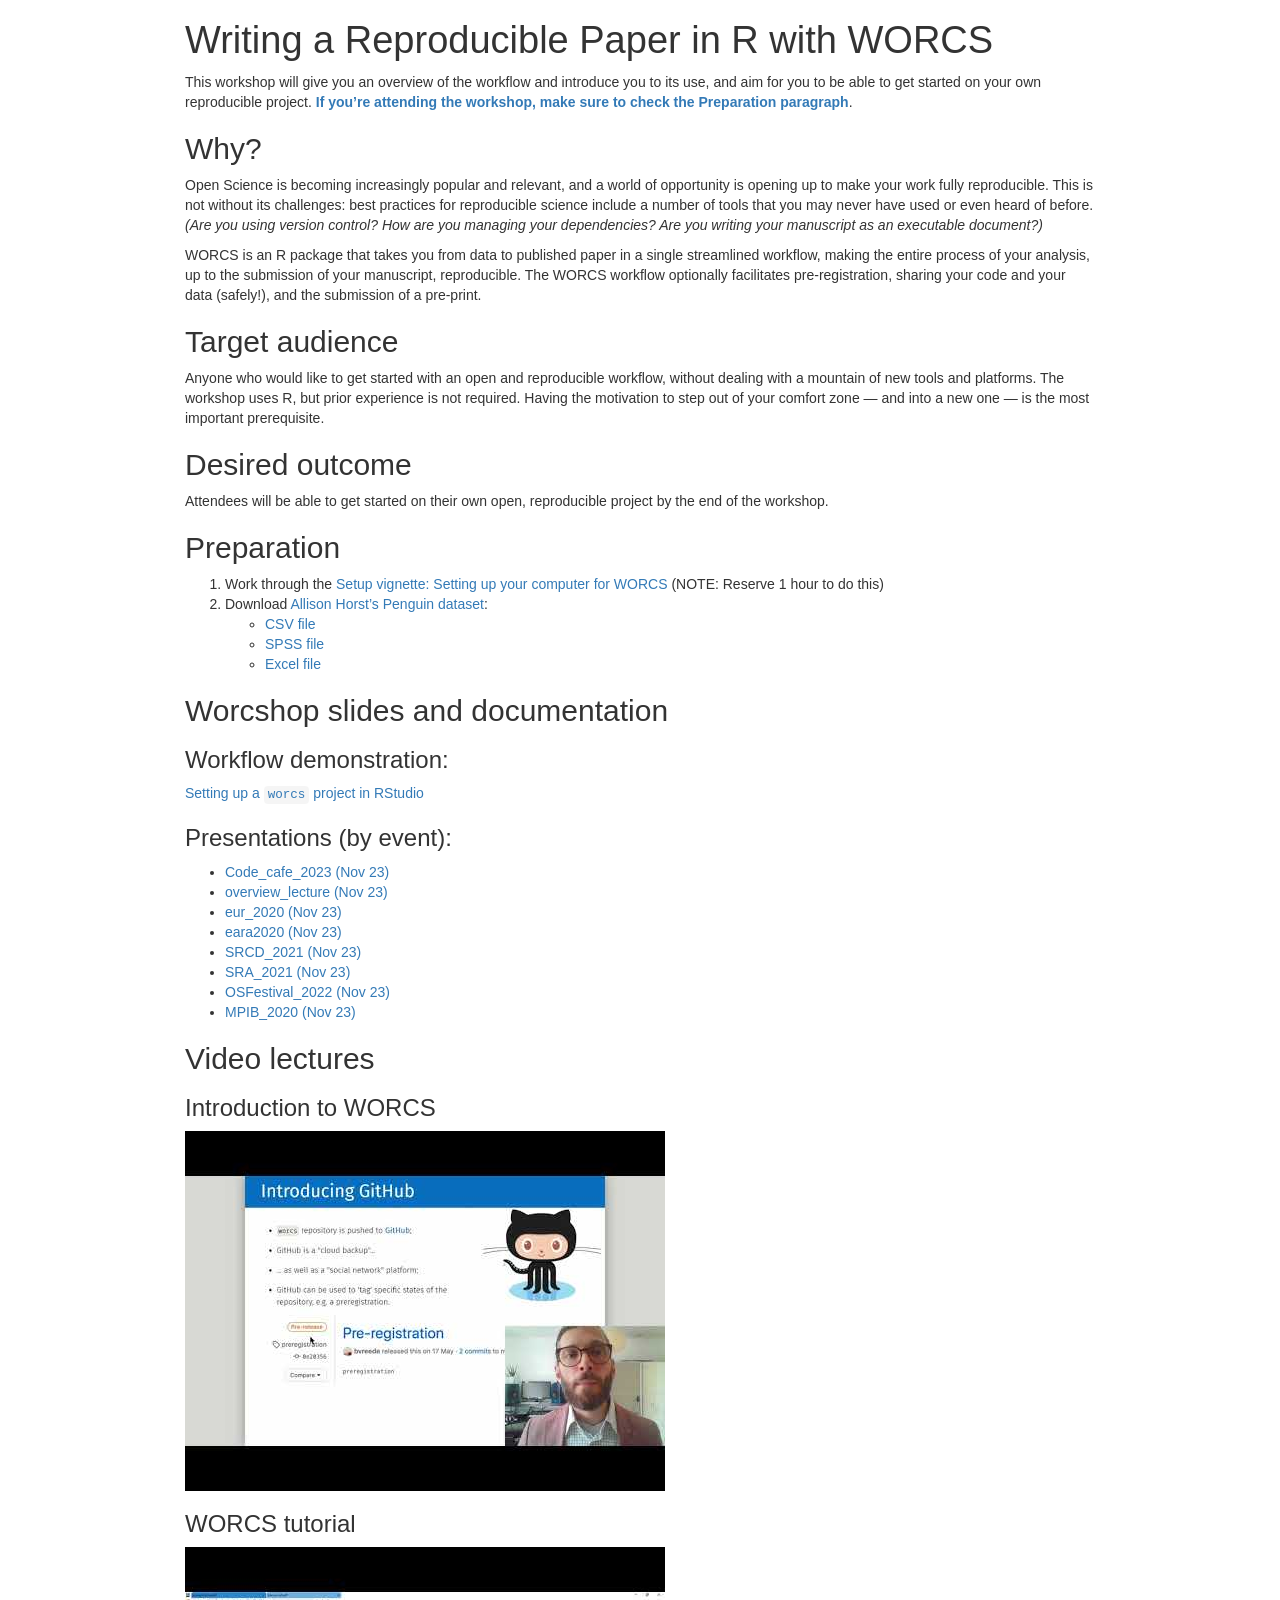
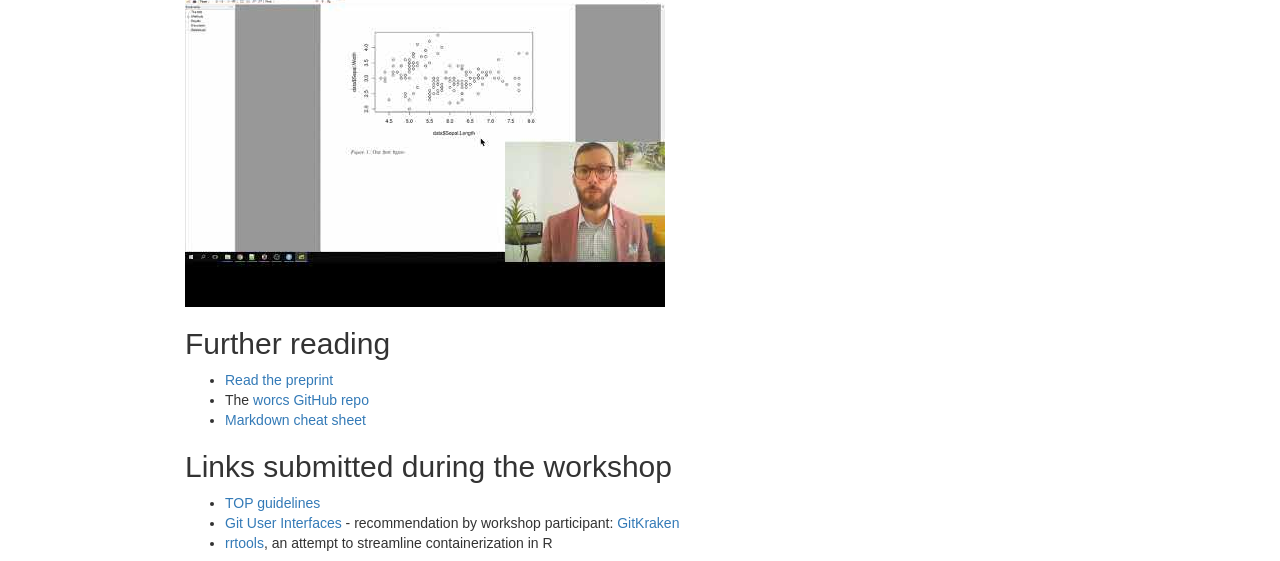
==== commit f489d21e: "update 2023-11-29 19:09:30.558607" ====
--- a/docs/index.html
+++ b/docs/index.html
@@ -30,7 +30,7 @@
 !function(e,t){"use strict";"object"==typeof module&&"object"==typeof module.exports?module.exports=e.document?t(e,!0):function(e){if(!e.document)throw new Error("jQuery requires a window with a document");return t(e)}:t(e)}("undefined"!=typeof window?window:this,function(C,e){"use strict";var t=[],r=Object.getPrototypeOf,s=t.slice,g=t.flat?function(e){return t.flat.call(e)}:function(e){return t.concat.apply([],e)},u=t.push,i=t.indexOf,n={},o=n.toString,v=n.hasOwnProperty,a=v.toString,l=a.call(Object),y={},m=function(e){return"function"==typeof e&&"number"!=typeof e.nodeType&&"function"!=typeof e.item},x=function(e){return null!=e&&e===e.window},E=C.document,c={type:!0,src:!0,nonce:!0,noModule:!0};function b(e,t,n){var r,i,o=(n=n||E).createElement("script");if(o.text=e,t)for(r in c)(i=t[r]||t.getAttribute&&t.getAttribute(r))&&o.setAttribute(r,i);n.head.appendChild(o).parentNode.removeChild(o)}function w(e){return null==e?e+"":"object"==typeof e||"function"==typeof e?n[o.call(e)]||"object":typeof e}var f="3.6.0",S=function(e,t){return new S.fn.init(e,t)};function p(e){var t=!!e&&"length"in e&&e.length,n=w(e);return!m(e)&&!x(e)&&("array"===n||0===t||"number"==typeof t&&0<t&&t-1 in e)}S.fn=S.prototype={jquery:f,constructor:S,length:0,toArray:function(){return s.call(this)},get:function(e){return null==e?s.call(this):e<0?this[e+this.length]:this[e]},pushStack:function(e){var t=S.merge(this.constructor(),e);return t.prevObject=this,t},each:function(e){return S.each(this,e)},map:function(n){return this.pushStack(S.map(this,function(e,t){return n.call(e,t,e)}))},slice:function(){return this.pushStack(s.apply(this,arguments))},first:function(){return this.eq(0)},last:function(){return this.eq(-1)},even:function(){return this.pushStack(S.grep(this,function(e,t){return(t+1)%2}))},odd:function(){return this.pushStack(S.grep(this,function(e,t){return t%2}))},eq:function(e){var t=this.length,n=+e+(e<0?t:0);return this.pushStack(0<=n&&n<t?[this[n]]:[])},end:function(){return this.prevObject||this.constructor()},push:u,sort:t.sort,splice:t.splice},S.extend=S.fn.extend=function(){var e,t,n,r,i,o,a=arguments[0]||{},s=1,u=arguments.length,l=!1;for("boolean"==typeof a&&(l=a,a=arguments[s]||{},s++),"object"==typeof a||m(a)||(a={}),s===u&&(a=this,s--);s<u;s++)if(null!=(e=arguments[s]))for(t in e)r=e[t],"__proto__"!==t&&a!==r&&(l&&r&&(S.isPlainObject(r)||(i=Array.isArray(r)))?(n=a[t],o=i&&!Array.isArray(n)?[]:i||S.isPlainObject(n)?n:{},i=!1,a[t]=S.extend(l,o,r)):void 0!==r&&(a[t]=r));return a},S.extend({expando:"jQuery"+(f+Math.random()).replace(/\D/g,""),isReady:!0,error:function(e){throw new Error(e)},noop:function(){},isPlainObject:function(e){var t,n;return!(!e||"[object Object]"!==o.call(e))&&(!(t=r(e))||"function"==typeof(n=v.call(t,"constructor")&&t.constructor)&&a.call(n)===l)},isEmptyObject:function(e){var t;for(t in e)return!1;return!0},globalEval:function(e,t,n){b(e,{nonce:t&&t.nonce},n)},each:function(e,t){var n,r=0;if(p(e)){for(n=e.length;r<n;r++)if(!1===t.call(e[r],r,e[r]))break}else for(r in e)if(!1===t.call(e[r],r,e[r]))break;return e},makeArray:function(e,t){var n=t||[];return null!=e&&(p(Object(e))?S.merge(n,"string"==typeof e?[e]:e):u.call(n,e)),n},inArray:function(e,t,n){return null==t?-1:i.call(t,e,n)},merge:function(e,t){for(var n=+t.length,r=0,i=e.length;r<n;r++)e[i++]=t[r];return e.length=i,e},grep:function(e,t,n){for(var r=[],i=0,o=e.length,a=!n;i<o;i++)!t(e[i],i)!==a&&r.push(e[i]);return r},map:function(e,t,n){var r,i,o=0,a=[];if(p(e))for(r=e.length;o<r;o++)null!=(i=t(e[o],o,n))&&a.push(i);else for(o in e)null!=(i=t(e[o],o,n))&&a.push(i);return g(a)},guid:1,support:y}),"function"==typeof Symbol&&(S.fn[Symbol.iterator]=t[Symbol.iterator]),S.each("Boolean Number String Function Array Date RegExp Object Error Symbol".split(" "),function(e,t){n["[object "+t+"]"]=t.toLowerCase()});var d=function(n){var e,d,b,o,i,h,f,g,w,u,l,T,C,a,E,v,s,c,y,S="sizzle"+1*new Date,p=n.document,k=0,r=0,m=ue(),x=ue(),A=ue(),N=ue(),j=function(e,t){return e===t&&(l=!0),0},D={}.hasOwnProperty,t=[],q=t.pop,L=t.push,H=t.push,O=t.slice,P=function(e,t){for(var n=0,r=e.length;n<r;n++)if(e[n]===t)return n;return-1},R="checked|selected|async|autofocus|autoplay|controls|defer|disabled|hidden|ismap|loop|multiple|open|readonly|required|scoped",M="[\\x20\\t\\r\\n\\f]",I="(?:\\\\[\\da-fA-F]{1,6}"+M+"?|\\\\[^\\r\\n\\f]|[\\w-]|[^\0-\\x7f])+",W="\\["+M+"*("+I+")(?:"+M+"*([*^$|!~]?=)"+M+"*(?:'((?:\\\\.|[^\\\\'])*)'|\"((?:\\\\.|[^\\\\\"])*)\"|("+I+"))|)"+M+"*\\]",F=":("+I+")(?:\\((('((?:\\\\.|[^\\\\'])*)'|\"((?:\\\\.|[^\\\\\"])*)\")|((?:\\\\.|[^\\\\()[\\]]|"+W+")*)|.*)\\)|)",B=new RegExp(M+"+","g"),$=new RegExp("^"+M+"+|((?:^|[^\\\\])(?:\\\\.)*)"+M+"+$","g"),_=new RegExp("^"+M+"*,"+M+"*"),z=new RegExp("^"+M+"*([>+~]|"+M+")"+M+"*"),U=new RegExp(M+"|>"),X=new RegExp(F),V=new RegExp("^"+I+"$"),G={ID:new RegExp("^#("+I+")"),CLASS:new RegExp("^\\.("+I+")"),TAG:new RegExp("^("+I+"|[*])"),ATTR:new RegExp("^"+W),PSEUDO:new RegExp("^"+F),CHILD:new RegExp("^:(only|first|last|nth|nth-last)-(child|of-type)(?:\\("+M+"*(even|odd|(([+-]|)(\\d*)n|)"+M+"*(?:([+-]|)"+M+"*(\\d+)|))"+M+"*\\)|)","i"),bool:new RegExp("^(?:"+R+")$","i"),needsContext:new RegExp("^"+M+"*[>+~]|:(even|odd|eq|gt|lt|nth|first|last)(?:\\("+M+"*((?:-\\d)?\\d*)"+M+"*\\)|)(?=[^-]|$)","i")},Y=/HTML$/i,Q=/^(?:input|select|textarea|button)$/i,J=/^h\d$/i,K=/^[^{]+\{\s*\[native \w/,Z=/^(?:#([\w-]+)|(\w+)|\.([\w-]+))$/,ee=/[+~]/,te=new RegExp("\\\\[\\da-fA-F]{1,6}"+M+"?|\\\\([^\\r\\n\\f])","g"),ne=function(e,t){var n="0x"+e.slice(1)-65536;return t||(n<0?String.fromCharCode(n+65536):String.fromCharCode(n>>10|55296,1023&n|56320))},re=/([\0-\x1f\x7f]|^-?\d)|^-$|[^\0-\x1f\x7f-\uFFFF\w-]/g,ie=function(e,t){return t?"\0"===e?"\ufffd":e.slice(0,-1)+"\\"+e.charCodeAt(e.length-1).toString(16)+" ":"\\"+e},oe=function(){T()},ae=be(function(e){return!0===e.disabled&&"fieldset"===e.nodeName.toLowerCase()},{dir:"parentNode",next:"legend"});try{H.apply(t=O.call(p.childNodes),p.childNodes),t[p.childNodes.length].nodeType}catch(e){H={apply:t.length?function(e,t){L.apply(e,O.call(t))}:function(e,t){var n=e.length,r=0;while(e[n++]=t[r++]);e.length=n-1}}}function se(t,e,n,r){var i,o,a,s,u,l,c,f=e&&e.ownerDocument,p=e?e.nodeType:9;if(n=n||[],"string"!=typeof t||!t||1!==p&&9!==p&&11!==p)return n;if(!r&&(T(e),e=e||C,E)){if(11!==p&&(u=Z.exec(t)))if(i=u[1]){if(9===p){if(!(a=e.getElementById(i)))return n;if(a.id===i)return n.push(a),n}else if(f&&(a=f.getElementById(i))&&y(e,a)&&a.id===i)return n.push(a),n}else{if(u[2])return H.apply(n,e.getElementsByTagName(t)),n;if((i=u[3])&&d.getElementsByClassName&&e.getElementsByClassName)return H.apply(n,e.getElementsByClassName(i)),n}if(d.qsa&&!N[t+" "]&&(!v||!v.test(t))&&(1!==p||"object"!==e.nodeName.toLowerCase())){if(c=t,f=e,1===p&&(U.test(t)||z.test(t))){(f=ee.test(t)&&ye(e.parentNode)||e)===e&&d.scope||((s=e.getAttribute("id"))?s=s.replace(re,ie):e.setAttribute("id",s=S)),o=(l=h(t)).length;while(o--)l[o]=(s?"#"+s:":scope")+" "+xe(l[o]);c=l.join(",")}try{return H.apply(n,f.querySelectorAll(c)),n}catch(e){N(t,!0)}finally{s===S&&e.removeAttribute("id")}}}return g(t.replace($,"$1"),e,n,r)}function ue(){var r=[];return function e(t,n){return r.push(t+" ")>b.cacheLength&&delete e[r.shift()],e[t+" "]=n}}function le(e){return e[S]=!0,e}function ce(e){var t=C.createElement("fieldset");try{return!!e(t)}catch(e){return!1}finally{t.parentNode&&t.parentNode.removeChild(t),t=null}}function fe(e,t){var n=e.split("|"),r=n.length;while(r--)b.attrHandle[n[r]]=t}function pe(e,t){var n=t&&e,r=n&&1===e.nodeType&&1===t.nodeType&&e.sourceIndex-t.sourceIndex;if(r)return r;if(n)while(n=n.nextSibling)if(n===t)return-1;return e?1:-1}function de(t){return function(e){return"input"===e.nodeName.toLowerCase()&&e.type===t}}function he(n){return function(e){var t=e.nodeName.toLowerCase();return("input"===t||"button"===t)&&e.type===n}}function ge(t){return function(e){return"form"in e?e.parentNode&&!1===e.disabled?"label"in e?"label"in e.parentNode?e.parentNode.disabled===t:e.disabled===t:e.isDisabled===t||e.isDisabled!==!t&&ae(e)===t:e.disabled===t:"label"in e&&e.disabled===t}}function ve(a){return le(function(o){return o=+o,le(function(e,t){var n,r=a([],e.length,o),i=r.length;while(i--)e[n=r[i]]&&(e[n]=!(t[n]=e[n]))})})}function ye(e){return e&&"undefined"!=typeof e.getElementsByTagName&&e}for(e in d=se.support={},i=se.isXML=function(e){var t=e&&e.namespaceURI,n=e&&(e.ownerDocument||e).documentElement;return!Y.test(t||n&&n.nodeName||"HTML")},T=se.setDocument=function(e){var t,n,r=e?e.ownerDocument||e:p;return r!=C&&9===r.nodeType&&r.documentElement&&(a=(C=r).documentElement,E=!i(C),p!=C&&(n=C.defaultView)&&n.top!==n&&(n.addEventListener?n.addEventListener("unload",oe,!1):n.attachEvent&&n.attachEvent("onunload",oe)),d.scope=ce(function(e){return a.appendChild(e).appendChild(C.createElement("div")),"undefined"!=typeof e.querySelectorAll&&!e.querySelectorAll(":scope fieldset div").length}),d.attributes=ce(function(e){return e.className="i",!e.getAttribute("className")}),d.getElementsByTagName=ce(function(e){return e.appendChild(C.createComment("")),!e.getElementsByTagName("*").length}),d.getElementsByClassName=K.test(C.getElementsByClassName),d.getById=ce(function(e){return a.appendChild(e).id=S,!C.getElementsByName||!C.getElementsByName(S).length}),d.getById?(b.filter.ID=function(e){var t=e.replace(te,ne);return function(e){return e.getAttribute("id")===t}},b.find.ID=function(e,t){if("undefined"!=typeof t.getElementById&&E){var n=t.getElementById(e);return n?[n]:[]}}):(b.filter.ID=function(e){var n=e.replace(te,ne);return function(e){var t="undefined"!=typeof e.getAttributeNode&&e.getAttributeNode("id");return t&&t.value===n}},b.find.ID=function(e,t){if("undefined"!=typeof t.getElementById&&E){var n,r,i,o=t.getElementById(e);if(o){if((n=o.getAttributeNode("id"))&&n.value===e)return[o];i=t.getElementsByName(e),r=0;while(o=i[r++])if((n=o.getAttributeNode("id"))&&n.value===e)return[o]}return[]}}),b.find.TAG=d.getElementsByTagName?function(e,t){return"undefined"!=typeof t.getElementsByTagName?t.getElementsByTagName(e):d.qsa?t.querySelectorAll(e):void 0}:function(e,t){var n,r=[],i=0,o=t.getElementsByTagName(e);if("*"===e){while(n=o[i++])1===n.nodeType&&r.push(n);return r}return o},b.find.CLASS=d.getElementsByClassName&&function(e,t){if("undefined"!=typeof t.getElementsByClassName&&E)return t.getElementsByClassName(e)},s=[],v=[],(d.qsa=K.test(C.querySelectorAll))&&(ce(function(e){var t;a.appendChild(e).innerHTML="<a id='"+S+"'></a><select id='"+S+"-\r\\' msallowcapture=''><option selected=''></option></select>",e.querySelectorAll("[msallowcapture^='']").length&&v.push("[*^$]="+M+"*(?:''|\"\")"),e.querySelectorAll("[selected]").length||v.push("\\["+M+"*(?:value|"+R+")"),e.querySelectorAll("[id~="+S+"-]").length||v.push("~="),(t=C.createElement("input")).setAttribute("name",""),e.appendChild(t),e.querySelectorAll("[name='']").length||v.push("\\["+M+"*name"+M+"*="+M+"*(?:''|\"\")"),e.querySelectorAll(":checked").length||v.push(":checked"),e.querySelectorAll("a#"+S+"+*").length||v.push(".#.+[+~]"),e.querySelectorAll("\\\f"),v.push("[\\r\\n\\f]")}),ce(function(e){e.innerHTML="<a href='' disabled='disabled'></a><select disabled='disabled'><option/></select>";var t=C.createElement("input");t.setAttribute("type","hidden"),e.appendChild(t).setAttribute("name","D"),e.querySelectorAll("[name=d]").length&&v.push("name"+M+"*[*^$|!~]?="),2!==e.querySelectorAll(":enabled").length&&v.push(":enabled",":disabled"),a.appendChild(e).disabled=!0,2!==e.querySelectorAll(":disabled").length&&v.push(":enabled",":disabled"),e.querySelectorAll("*,:x"),v.push(",.*:")})),(d.matchesSelector=K.test(c=a.matches||a.webkitMatchesSelector||a.mozMatchesSelector||a.oMatchesSelector||a.msMatchesSelector))&&ce(function(e){d.disconnectedMatch=c.call(e,"*"),c.call(e,"[s!='']:x"),s.push("!=",F)}),v=v.length&&new RegExp(v.join("|")),s=s.length&&new RegExp(s.join("|")),t=K.test(a.compareDocumentPosition),y=t||K.test(a.contains)?function(e,t){var n=9===e.nodeType?e.documentElement:e,r=t&&t.parentNode;return e===r||!(!r||1!==r.nodeType||!(n.contains?n.contains(r):e.compareDocumentPosition&&16&e.compareDocumentPosition(r)))}:function(e,t){if(t)while(t=t.parentNode)if(t===e)return!0;return!1},j=t?function(e,t){if(e===t)return l=!0,0;var n=!e.compareDocumentPosition-!t.compareDocumentPosition;return n||(1&(n=(e.ownerDocument||e)==(t.ownerDocument||t)?e.compareDocumentPosition(t):1)||!d.sortDetached&&t.compareDocumentPosition(e)===n?e==C||e.ownerDocument==p&&y(p,e)?-1:t==C||t.ownerDocument==p&&y(p,t)?1:u?P(u,e)-P(u,t):0:4&n?-1:1)}:function(e,t){if(e===t)return l=!0,0;var n,r=0,i=e.parentNode,o=t.parentNode,a=[e],s=[t];if(!i||!o)return e==C?-1:t==C?1:i?-1:o?1:u?P(u,e)-P(u,t):0;if(i===o)return pe(e,t);n=e;while(n=n.parentNode)a.unshift(n);n=t;while(n=n.parentNode)s.unshift(n);while(a[r]===s[r])r++;return r?pe(a[r],s[r]):a[r]==p?-1:s[r]==p?1:0}),C},se.matches=function(e,t){return se(e,null,null,t)},se.matchesSelector=function(e,t){if(T(e),d.matchesSelector&&E&&!N[t+" "]&&(!s||!s.test(t))&&(!v||!v.test(t)))try{var n=c.call(e,t);if(n||d.disconnectedMatch||e.document&&11!==e.document.nodeType)return n}catch(e){N(t,!0)}return 0<se(t,C,null,[e]).length},se.contains=function(e,t){return(e.ownerDocument||e)!=C&&T(e),y(e,t)},se.attr=function(e,t){(e.ownerDocument||e)!=C&&T(e);var n=b.attrHandle[t.toLowerCase()],r=n&&D.call(b.attrHandle,t.toLowerCase())?n(e,t,!E):void 0;return void 0!==r?r:d.attributes||!E?e.getAttribute(t):(r=e.getAttributeNode(t))&&r.specified?r.value:null},se.escape=function(e){return(e+"").replace(re,ie)},se.error=function(e){throw new Error("Syntax error, unrecognized expression: "+e)},se.uniqueSort=function(e){var t,n=[],r=0,i=0;if(l=!d.detectDuplicates,u=!d.sortStable&&e.slice(0),e.sort(j),l){while(t=e[i++])t===e[i]&&(r=n.push(i));while(r--)e.splice(n[r],1)}return u=null,e},o=se.getText=function(e){var t,n="",r=0,i=e.nodeType;if(i){if(1===i||9===i||11===i){if("string"==typeof e.textContent)return e.textContent;for(e=e.firstChild;e;e=e.nextSibling)n+=o(e)}else if(3===i||4===i)return e.nodeValue}else while(t=e[r++])n+=o(t);return n},(b=se.selectors={cacheLength:50,createPseudo:le,match:G,attrHandle:{},find:{},relative:{">":{dir:"parentNode",first:!0}," ":{dir:"parentNode"},"+":{dir:"previousSibling",first:!0},"~":{dir:"previousSibling"}},preFilter:{ATTR:function(e){return e[1]=e[1].replace(te,ne),e[3]=(e[3]||e[4]||e[5]||"").replace(te,ne),"~="===e[2]&&(e[3]=" "+e[3]+" "),e.slice(0,4)},CHILD:function(e){return e[1]=e[1].toLowerCase(),"nth"===e[1].slice(0,3)?(e[3]||se.error(e[0]),e[4]=+(e[4]?e[5]+(e[6]||1):2*("even"===e[3]||"odd"===e[3])),e[5]=+(e[7]+e[8]||"odd"===e[3])):e[3]&&se.error(e[0]),e},PSEUDO:function(e){var t,n=!e[6]&&e[2];return G.CHILD.test(e[0])?null:(e[3]?e[2]=e[4]||e[5]||"":n&&X.test(n)&&(t=h(n,!0))&&(t=n.indexOf(")",n.length-t)-n.length)&&(e[0]=e[0].slice(0,t),e[2]=n.slice(0,t)),e.slice(0,3))}},filter:{TAG:function(e){var t=e.replace(te,ne).toLowerCase();return"*"===e?function(){return!0}:function(e){return e.nodeName&&e.nodeName.toLowerCase()===t}},CLASS:function(e){var t=m[e+" "];return t||(t=new RegExp("(^|"+M+")"+e+"("+M+"|$)"))&&m(e,function(e){return t.test("string"==typeof e.className&&e.className||"undefined"!=typeof e.getAttribute&&e.getAttribute("class")||"")})},ATTR:function(n,r,i){return function(e){var t=se.attr(e,n);return null==t?"!="===r:!r||(t+="","="===r?t===i:"!="===r?t!==i:"^="===r?i&&0===t.indexOf(i):"*="===r?i&&-1<t.indexOf(i):"$="===r?i&&t.slice(-i.length)===i:"~="===r?-1<(" "+t.replace(B," ")+" ").indexOf(i):"|="===r&&(t===i||t.slice(0,i.length+1)===i+"-"))}},CHILD:function(h,e,t,g,v){var y="nth"!==h.slice(0,3),m="last"!==h.slice(-4),x="of-type"===e;return 1===g&&0===v?function(e){return!!e.parentNode}:function(e,t,n){var r,i,o,a,s,u,l=y!==m?"nextSibling":"previousSibling",c=e.parentNode,f=x&&e.nodeName.toLowerCase(),p=!n&&!x,d=!1;if(c){if(y){while(l){a=e;while(a=a[l])if(x?a.nodeName.toLowerCase()===f:1===a.nodeType)return!1;u=l="only"===h&&!u&&"nextSibling"}return!0}if(u=[m?c.firstChild:c.lastChild],m&&p){d=(s=(r=(i=(o=(a=c)[S]||(a[S]={}))[a.uniqueID]||(o[a.uniqueID]={}))[h]||[])[0]===k&&r[1])&&r[2],a=s&&c.childNodes[s];while(a=++s&&a&&a[l]||(d=s=0)||u.pop())if(1===a.nodeType&&++d&&a===e){i[h]=[k,s,d];break}}else if(p&&(d=s=(r=(i=(o=(a=e)[S]||(a[S]={}))[a.uniqueID]||(o[a.uniqueID]={}))[h]||[])[0]===k&&r[1]),!1===d)while(a=++s&&a&&a[l]||(d=s=0)||u.pop())if((x?a.nodeName.toLowerCase()===f:1===a.nodeType)&&++d&&(p&&((i=(o=a[S]||(a[S]={}))[a.uniqueID]||(o[a.uniqueID]={}))[h]=[k,d]),a===e))break;return(d-=v)===g||d%g==0&&0<=d/g}}},PSEUDO:function(e,o){var t,a=b.pseudos[e]||b.setFilters[e.toLowerCase()]||se.error("unsupported pseudo: "+e);return a[S]?a(o):1<a.length?(t=[e,e,"",o],b.setFilters.hasOwnProperty(e.toLowerCase())?le(function(e,t){var n,r=a(e,o),i=r.length;while(i--)e[n=P(e,r[i])]=!(t[n]=r[i])}):function(e){return a(e,0,t)}):a}},pseudos:{not:le(function(e){var r=[],i=[],s=f(e.replace($,"$1"));return s[S]?le(function(e,t,n,r){var i,o=s(e,null,r,[]),a=e.length;while(a--)(i=o[a])&&(e[a]=!(t[a]=i))}):function(e,t,n){return r[0]=e,s(r,null,n,i),r[0]=null,!i.pop()}}),has:le(function(t){return function(e){return 0<se(t,e).length}}),contains:le(function(t){return t=t.replace(te,ne),function(e){return-1<(e.textContent||o(e)).indexOf(t)}}),lang:le(function(n){return V.test(n||"")||se.error("unsupported lang: "+n),n=n.replace(te,ne).toLowerCase(),function(e){var t;do{if(t=E?e.lang:e.getAttribute("xml:lang")||e.getAttribute("lang"))return(t=t.toLowerCase())===n||0===t.indexOf(n+"-")}while((e=e.parentNode)&&1===e.nodeType);return!1}}),target:function(e){var t=n.location&&n.location.hash;return t&&t.slice(1)===e.id},root:function(e){return e===a},focus:function(e){return e===C.activeElement&&(!C.hasFocus||C.hasFocus())&&!!(e.type||e.href||~e.tabIndex)},enabled:ge(!1),disabled:ge(!0),checked:function(e){var t=e.nodeName.toLowerCase();return"input"===t&&!!e.checked||"option"===t&&!!e.selected},selected:function(e){return e.parentNode&&e.parentNode.selectedIndex,!0===e.selected},empty:function(e){for(e=e.firstChild;e;e=e.nextSibling)if(e.nodeType<6)return!1;return!0},parent:function(e){return!b.pseudos.empty(e)},header:function(e){return J.test(e.nodeName)},input:function(e){return Q.test(e.nodeName)},button:function(e){var t=e.nodeName.toLowerCase();return"input"===t&&"button"===e.type||"button"===t},text:function(e){var t;return"input"===e.nodeName.toLowerCase()&&"text"===e.type&&(null==(t=e.getAttribute("type"))||"text"===t.toLowerCase())},first:ve(function(){return[0]}),last:ve(function(e,t){return[t-1]}),eq:ve(function(e,t,n){return[n<0?n+t:n]}),even:ve(function(e,t){for(var n=0;n<t;n+=2)e.push(n);return e}),odd:ve(function(e,t){for(var n=1;n<t;n+=2)e.push(n);return e}),lt:ve(function(e,t,n){for(var r=n<0?n+t:t<n?t:n;0<=--r;)e.push(r);return e}),gt:ve(function(e,t,n){for(var r=n<0?n+t:n;++r<t;)e.push(r);return e})}}).pseudos.nth=b.pseudos.eq,{radio:!0,checkbox:!0,file:!0,password:!0,image:!0})b.pseudos[e]=de(e);for(e in{submit:!0,reset:!0})b.pseudos[e]=he(e);function me(){}function xe(e){for(var t=0,n=e.length,r="";t<n;t++)r+=e[t].value;return r}function be(s,e,t){var u=e.dir,l=e.next,c=l||u,f=t&&"parentNode"===c,p=r++;return e.first?function(e,t,n){while(e=e[u])if(1===e.nodeType||f)return s(e,t,n);return!1}:function(e,t,n){var r,i,o,a=[k,p];if(n){while(e=e[u])if((1===e.nodeType||f)&&s(e,t,n))return!0}else while(e=e[u])if(1===e.nodeType||f)if(i=(o=e[S]||(e[S]={}))[e.uniqueID]||(o[e.uniqueID]={}),l&&l===e.nodeName.toLowerCase())e=e[u]||e;else{if((r=i[c])&&r[0]===k&&r[1]===p)return a[2]=r[2];if((i[c]=a)[2]=s(e,t,n))return!0}return!1}}function we(i){return 1<i.length?function(e,t,n){var r=i.length;while(r--)if(!i[r](e,t,n))return!1;return!0}:i[0]}function Te(e,t,n,r,i){for(var o,a=[],s=0,u=e.length,l=null!=t;s<u;s++)(o=e[s])&&(n&&!n(o,r,i)||(a.push(o),l&&t.push(s)));return a}function Ce(d,h,g,v,y,e){return v&&!v[S]&&(v=Ce(v)),y&&!y[S]&&(y=Ce(y,e)),le(function(e,t,n,r){var i,o,a,s=[],u=[],l=t.length,c=e||function(e,t,n){for(var r=0,i=t.length;r<i;r++)se(e,t[r],n);return n}(h||"*",n.nodeType?[n]:n,[]),f=!d||!e&&h?c:Te(c,s,d,n,r),p=g?y||(e?d:l||v)?[]:t:f;if(g&&g(f,p,n,r),v){i=Te(p,u),v(i,[],n,r),o=i.length;while(o--)(a=i[o])&&(p[u[o]]=!(f[u[o]]=a))}if(e){if(y||d){if(y){i=[],o=p.length;while(o--)(a=p[o])&&i.push(f[o]=a);y(null,p=[],i,r)}o=p.length;while(o--)(a=p[o])&&-1<(i=y?P(e,a):s[o])&&(e[i]=!(t[i]=a))}}else p=Te(p===t?p.splice(l,p.length):p),y?y(null,t,p,r):H.apply(t,p)})}function Ee(e){for(var i,t,n,r=e.length,o=b.relative[e[0].type],a=o||b.relative[" "],s=o?1:0,u=be(function(e){return e===i},a,!0),l=be(function(e){return-1<P(i,e)},a,!0),c=[function(e,t,n){var r=!o&&(n||t!==w)||((i=t).nodeType?u(e,t,n):l(e,t,n));return i=null,r}];s<r;s++)if(t=b.relative[e[s].type])c=[be(we(c),t)];else{if((t=b.filter[e[s].type].apply(null,e[s].matches))[S]){for(n=++s;n<r;n++)if(b.relative[e[n].type])break;return Ce(1<s&&we(c),1<s&&xe(e.slice(0,s-1).concat({value:" "===e[s-2].type?"*":""})).replace($,"$1"),t,s<n&&Ee(e.slice(s,n)),n<r&&Ee(e=e.slice(n)),n<r&&xe(e))}c.push(t)}return we(c)}return me.prototype=b.filters=b.pseudos,b.setFilters=new me,h=se.tokenize=function(e,t){var n,r,i,o,a,s,u,l=x[e+" "];if(l)return t?0:l.slice(0);a=e,s=[],u=b.preFilter;while(a){for(o in n&&!(r=_.exec(a))||(r&&(a=a.slice(r[0].length)||a),s.push(i=[])),n=!1,(r=z.exec(a))&&(n=r.shift(),i.push({value:n,type:r[0].replace($," ")}),a=a.slice(n.length)),b.filter)!(r=G[o].exec(a))||u[o]&&!(r=u[o](r))||(n=r.shift(),i.push({value:n,type:o,matches:r}),a=a.slice(n.length));if(!n)break}return t?a.length:a?se.error(e):x(e,s).slice(0)},f=se.compile=function(e,t){var n,v,y,m,x,r,i=[],o=[],a=A[e+" "];if(!a){t||(t=h(e)),n=t.length;while(n--)(a=Ee(t[n]))[S]?i.push(a):o.push(a);(a=A(e,(v=o,m=0<(y=i).length,x=0<v.length,r=function(e,t,n,r,i){var o,a,s,u=0,l="0",c=e&&[],f=[],p=w,d=e||x&&b.find.TAG("*",i),h=k+=null==p?1:Math.random()||.1,g=d.length;for(i&&(w=t==C||t||i);l!==g&&null!=(o=d[l]);l++){if(x&&o){a=0,t||o.ownerDocument==C||(T(o),n=!E);while(s=v[a++])if(s(o,t||C,n)){r.push(o);break}i&&(k=h)}m&&((o=!s&&o)&&u--,e&&c.push(o))}if(u+=l,m&&l!==u){a=0;while(s=y[a++])s(c,f,t,n);if(e){if(0<u)while(l--)c[l]||f[l]||(f[l]=q.call(r));f=Te(f)}H.apply(r,f),i&&!e&&0<f.length&&1<u+y.length&&se.uniqueSort(r)}return i&&(k=h,w=p),c},m?le(r):r))).selector=e}return a},g=se.select=function(e,t,n,r){var i,o,a,s,u,l="function"==typeof e&&e,c=!r&&h(e=l.selector||e);if(n=n||[],1===c.length){if(2<(o=c[0]=c[0].slice(0)).length&&"ID"===(a=o[0]).type&&9===t.nodeType&&E&&b.relative[o[1].type]){if(!(t=(b.find.ID(a.matches[0].replace(te,ne),t)||[])[0]))return n;l&&(t=t.parentNode),e=e.slice(o.shift().value.length)}i=G.needsContext.test(e)?0:o.length;while(i--){if(a=o[i],b.relative[s=a.type])break;if((u=b.find[s])&&(r=u(a.matches[0].replace(te,ne),ee.test(o[0].type)&&ye(t.parentNode)||t))){if(o.splice(i,1),!(e=r.length&&xe(o)))return H.apply(n,r),n;break}}}return(l||f(e,c))(r,t,!E,n,!t||ee.test(e)&&ye(t.parentNode)||t),n},d.sortStable=S.split("").sort(j).join("")===S,d.detectDuplicates=!!l,T(),d.sortDetached=ce(function(e){return 1&e.compareDocumentPosition(C.createElement("fieldset"))}),ce(function(e){return e.innerHTML="<a href='#'></a>","#"===e.firstChild.getAttribute("href")})||fe("type|href|height|width",function(e,t,n){if(!n)return e.getAttribute(t,"type"===t.toLowerCase()?1:2)}),d.attributes&&ce(function(e){return e.innerHTML="<input/>",e.firstChild.setAttribute("value",""),""===e.firstChild.getAttribute("value")})||fe("value",function(e,t,n){if(!n&&"input"===e.nodeName.toLowerCase())return e.defaultValue}),ce(function(e){return null==e.getAttribute("disabled")})||fe(R,function(e,t,n){var r;if(!n)return!0===e[t]?t.toLowerCase():(r=e.getAttributeNode(t))&&r.specified?r.value:null}),se}(C);S.find=d,S.expr=d.selectors,S.expr[":"]=S.expr.pseudos,S.uniqueSort=S.unique=d.uniqueSort,S.text=d.getText,S.isXMLDoc=d.isXML,S.contains=d.contains,S.escapeSelector=d.escape;var h=function(e,t,n){var r=[],i=void 0!==n;while((e=e[t])&&9!==e.nodeType)if(1===e.nodeType){if(i&&S(e).is(n))break;r.push(e)}return r},T=function(e,t){for(var n=[];e;e=e.nextSibling)1===e.nodeType&&e!==t&&n.push(e);return n},k=S.expr.match.needsContext;function A(e,t){return e.nodeName&&e.nodeName.toLowerCase()===t.toLowerCase()}var N=/^<([a-z][^\/\0>:\x20\t\r\n\f]*)[\x20\t\r\n\f]*\/?>(?:<\/\1>|)$/i;function j(e,n,r){return m(n)?S.grep(e,function(e,t){return!!n.call(e,t,e)!==r}):n.nodeType?S.grep(e,function(e){return e===n!==r}):"string"!=typeof n?S.grep(e,function(e){return-1<i.call(n,e)!==r}):S.filter(n,e,r)}S.filter=function(e,t,n){var r=t[0];return n&&(e=":not("+e+")"),1===t.length&&1===r.nodeType?S.find.matchesSelector(r,e)?[r]:[]:S.find.matches(e,S.grep(t,function(e){return 1===e.nodeType}))},S.fn.extend({find:function(e){var t,n,r=this.length,i=this;if("string"!=typeof e)return this.pushStack(S(e).filter(function(){for(t=0;t<r;t++)if(S.contains(i[t],this))return!0}));for(n=this.pushStack([]),t=0;t<r;t++)S.find(e,i[t],n);return 1<r?S.uniqueSort(n):n},filter:function(e){return this.pushStack(j(this,e||[],!1))},not:function(e){return this.pushStack(j(this,e||[],!0))},is:function(e){return!!j(this,"string"==typeof e&&k.test(e)?S(e):e||[],!1).length}});var D,q=/^(?:\s*(<[\w\W]+>)[^>]*|#([\w-]+))$/;(S.fn.init=function(e,t,n){var r,i;if(!e)return this;if(n=n||D,"string"==typeof e){if(!(r="<"===e[0]&&">"===e[e.length-1]&&3<=e.length?[null,e,null]:q.exec(e))||!r[1]&&t)return!t||t.jquery?(t||n).find(e):this.constructor(t).find(e);if(r[1]){if(t=t instanceof S?t[0]:t,S.merge(this,S.parseHTML(r[1],t&&t.nodeType?t.ownerDocument||t:E,!0)),N.test(r[1])&&S.isPlainObject(t))for(r in t)m(this[r])?this[r](t[r]):this.attr(r,t[r]);return this}return(i=E.getElementById(r[2]))&&(this[0]=i,this.length=1),this}return e.nodeType?(this[0]=e,this.length=1,this):m(e)?void 0!==n.ready?n.ready(e):e(S):S.makeArray(e,this)}).prototype=S.fn,D=S(E);var L=/^(?:parents|prev(?:Until|All))/,H={children:!0,contents:!0,next:!0,prev:!0};function O(e,t){while((e=e[t])&&1!==e.nodeType);return e}S.fn.extend({has:function(e){var t=S(e,this),n=t.length;return this.filter(function(){for(var e=0;e<n;e++)if(S.contains(this,t[e]))return!0})},closest:function(e,t){var n,r=0,i=this.length,o=[],a="string"!=typeof e&&S(e);if(!k.test(e))for(;r<i;r++)for(n=this[r];n&&n!==t;n=n.parentNode)if(n.nodeType<11&&(a?-1<a.index(n):1===n.nodeType&&S.find.matchesSelector(n,e))){o.push(n);break}return this.pushStack(1<o.length?S.uniqueSort(o):o)},index:function(e){return e?"string"==typeof e?i.call(S(e),this[0]):i.call(this,e.jquery?e[0]:e):this[0]&&this[0].parentNode?this.first().prevAll().length:-1},add:function(e,t){return this.pushStack(S.uniqueSort(S.merge(this.get(),S(e,t))))},addBack:function(e){return this.add(null==e?this.prevObject:this.prevObject.filter(e))}}),S.each({parent:function(e){var t=e.parentNode;return t&&11!==t.nodeType?t:null},parents:function(e){return h(e,"parentNode")},parentsUntil:function(e,t,n){return h(e,"parentNode",n)},next:function(e){return O(e,"nextSibling")},prev:function(e){return O(e,"previousSibling")},nextAll:function(e){return h(e,"nextSibling")},prevAll:function(e){return h(e,"previousSibling")},nextUntil:function(e,t,n){return h(e,"nextSibling",n)},prevUntil:function(e,t,n){return h(e,"previousSibling",n)},siblings:function(e){return T((e.parentNode||{}).firstChild,e)},children:function(e){return T(e.firstChild)},contents:function(e){return null!=e.contentDocument&&r(e.contentDocument)?e.contentDocument:(A(e,"template")&&(e=e.content||e),S.merge([],e.childNodes))}},function(r,i){S.fn[r]=function(e,t){var n=S.map(this,i,e);return"Until"!==r.slice(-5)&&(t=e),t&&"string"==typeof t&&(n=S.filter(t,n)),1<this.length&&(H[r]||S.uniqueSort(n),L.test(r)&&n.reverse()),this.pushStack(n)}});var P=/[^\x20\t\r\n\f]+/g;function R(e){return e}function M(e){throw e}function I(e,t,n,r){var i;try{e&&m(i=e.promise)?i.call(e).done(t).fail(n):e&&m(i=e.then)?i.call(e,t,n):t.apply(void 0,[e].slice(r))}catch(e){n.apply(void 0,[e])}}S.Callbacks=function(r){var e,n;r="string"==typeof r?(e=r,n={},S.each(e.match(P)||[],function(e,t){n[t]=!0}),n):S.extend({},r);var i,t,o,a,s=[],u=[],l=-1,c=function(){for(a=a||r.once,o=i=!0;u.length;l=-1){t=u.shift();while(++l<s.length)!1===s[l].apply(t[0],t[1])&&r.stopOnFalse&&(l=s.length,t=!1)}r.memory||(t=!1),i=!1,a&&(s=t?[]:"")},f={add:function(){return s&&(t&&!i&&(l=s.length-1,u.push(t)),function n(e){S.each(e,function(e,t){m(t)?r.unique&&f.has(t)||s.push(t):t&&t.length&&"string"!==w(t)&&n(t)})}(arguments),t&&!i&&c()),this},remove:function(){return S.each(arguments,function(e,t){var n;while(-1<(n=S.inArray(t,s,n)))s.splice(n,1),n<=l&&l--}),this},has:function(e){return e?-1<S.inArray(e,s):0<s.length},empty:function(){return s&&(s=[]),this},disable:function(){return a=u=[],s=t="",this},disabled:function(){return!s},lock:function(){return a=u=[],t||i||(s=t=""),this},locked:function(){return!!a},fireWith:function(e,t){return a||(t=[e,(t=t||[]).slice?t.slice():t],u.push(t),i||c()),this},fire:function(){return f.fireWith(this,arguments),this},fired:function(){return!!o}};return f},S.extend({Deferred:function(e){var o=[["notify","progress",S.Callbacks("memory"),S.Callbacks("memory"),2],["resolve","done",S.Callbacks("once memory"),S.Callbacks("once memory"),0,"resolved"],["reject","fail",S.Callbacks("once memory"),S.Callbacks("once memory"),1,"rejected"]],i="pending",a={state:function(){return i},always:function(){return s.done(arguments).fail(arguments),this},"catch":function(e){return a.then(null,e)},pipe:function(){var i=arguments;return S.Deferred(function(r){S.each(o,function(e,t){var n=m(i[t[4]])&&i[t[4]];s[t[1]](function(){var e=n&&n.apply(this,arguments);e&&m(e.promise)?e.promise().progress(r.notify).done(r.resolve).fail(r.reject):r[t[0]+"With"](this,n?[e]:arguments)})}),i=null}).promise()},then:function(t,n,r){var u=0;function l(i,o,a,s){return function(){var n=this,r=arguments,e=function(){var e,t;if(!(i<u)){if((e=a.apply(n,r))===o.promise())throw new TypeError("Thenable self-resolution");t=e&&("object"==typeof e||"function"==typeof e)&&e.then,m(t)?s?t.call(e,l(u,o,R,s),l(u,o,M,s)):(u++,t.call(e,l(u,o,R,s),l(u,o,M,s),l(u,o,R,o.notifyWith))):(a!==R&&(n=void 0,r=[e]),(s||o.resolveWith)(n,r))}},t=s?e:function(){try{e()}catch(e){S.Deferred.exceptionHook&&S.Deferred.exceptionHook(e,t.stackTrace),u<=i+1&&(a!==M&&(n=void 0,r=[e]),o.rejectWith(n,r))}};i?t():(S.Deferred.getStackHook&&(t.stackTrace=S.Deferred.getStackHook()),C.setTimeout(t))}}return S.Deferred(function(e){o[0][3].add(l(0,e,m(r)?r:R,e.notifyWith)),o[1][3].add(l(0,e,m(t)?t:R)),o[2][3].add(l(0,e,m(n)?n:M))}).promise()},promise:function(e){return null!=e?S.extend(e,a):a}},s={};return S.each(o,function(e,t){var n=t[2],r=t[5];a[t[1]]=n.add,r&&n.add(function(){i=r},o[3-e][2].disable,o[3-e][3].disable,o[0][2].lock,o[0][3].lock),n.add(t[3].fire),s[t[0]]=function(){return s[t[0]+"With"](this===s?void 0:this,arguments),this},s[t[0]+"With"]=n.fireWith}),a.promise(s),e&&e.call(s,s),s},when:function(e){var n=arguments.length,t=n,r=Array(t),i=s.call(arguments),o=S.Deferred(),a=function(t){return function(e){r[t]=this,i[t]=1<arguments.length?s.call(arguments):e,--n||o.resolveWith(r,i)}};if(n<=1&&(I(e,o.done(a(t)).resolve,o.reject,!n),"pending"===o.state()||m(i[t]&&i[t].then)))return o.then();while(t--)I(i[t],a(t),o.reject);return o.promise()}});var W=/^(Eval|Internal|Range|Reference|Syntax|Type|URI)Error$/;S.Deferred.exceptionHook=function(e,t){C.console&&C.console.warn&&e&&W.test(e.name)&&C.console.warn("jQuery.Deferred exception: "+e.message,e.stack,t)},S.readyException=function(e){C.setTimeout(function(){throw e})};var F=S.Deferred();function B(){E.removeEventListener("DOMContentLoaded",B),C.removeEventListener("load",B),S.ready()}S.fn.ready=function(e){return F.then(e)["catch"](function(e){S.readyException(e)}),this},S.extend({isReady:!1,readyWait:1,ready:function(e){(!0===e?--S.readyWait:S.isReady)||(S.isReady=!0)!==e&&0<--S.readyWait||F.resolveWith(E,[S])}}),S.ready.then=F.then,"complete"===E.readyState||"loading"!==E.readyState&&!E.documentElement.doScroll?C.setTimeout(S.ready):(E.addEventListener("DOMContentLoaded",B),C.addEventListener("load",B));var $=function(e,t,n,r,i,o,a){var s=0,u=e.length,l=null==n;if("object"===w(n))for(s in i=!0,n)$(e,t,s,n[s],!0,o,a);else if(void 0!==r&&(i=!0,m(r)||(a=!0),l&&(a?(t.call(e,r),t=null):(l=t,t=function(e,t,n){return l.call(S(e),n)})),t))for(;s<u;s++)t(e[s],n,a?r:r.call(e[s],s,t(e[s],n)));return i?e:l?t.call(e):u?t(e[0],n):o},_=/^-ms-/,z=/-([a-z])/g;function U(e,t){return t.toUpperCase()}function X(e){return e.replace(_,"ms-").replace(z,U)}var V=function(e){return 1===e.nodeType||9===e.nodeType||!+e.nodeType};function G(){this.expando=S.expando+G.uid++}G.uid=1,G.prototype={cache:function(e){var t=e[this.expando];return t||(t={},V(e)&&(e.nodeType?e[this.expando]=t:Object.defineProperty(e,this.expando,{value:t,configurable:!0}))),t},set:function(e,t,n){var r,i=this.cache(e);if("string"==typeof t)i[X(t)]=n;else for(r in t)i[X(r)]=t[r];return i},get:function(e,t){return void 0===t?this.cache(e):e[this.expando]&&e[this.expando][X(t)]},access:function(e,t,n){return void 0===t||t&&"string"==typeof t&&void 0===n?this.get(e,t):(this.set(e,t,n),void 0!==n?n:t)},remove:function(e,t){var n,r=e[this.expando];if(void 0!==r){if(void 0!==t){n=(t=Array.isArray(t)?t.map(X):(t=X(t))in r?[t]:t.match(P)||[]).length;while(n--)delete r[t[n]]}(void 0===t||S.isEmptyObject(r))&&(e.nodeType?e[this.expando]=void 0:delete e[this.expando])}},hasData:function(e){var t=e[this.expando];return void 0!==t&&!S.isEmptyObject(t)}};var Y=new G,Q=new G,J=/^(?:\{[\w\W]*\}|\[[\w\W]*\])$/,K=/[A-Z]/g;function Z(e,t,n){var r,i;if(void 0===n&&1===e.nodeType)if(r="data-"+t.replace(K,"-$&").toLowerCase(),"string"==typeof(n=e.getAttribute(r))){try{n="true"===(i=n)||"false"!==i&&("null"===i?null:i===+i+""?+i:J.test(i)?JSON.parse(i):i)}catch(e){}Q.set(e,t,n)}else n=void 0;return n}S.extend({hasData:function(e){return Q.hasData(e)||Y.hasData(e)},data:function(e,t,n){return Q.access(e,t,n)},removeData:function(e,t){Q.remove(e,t)},_data:function(e,t,n){return Y.access(e,t,n)},_removeData:function(e,t){Y.remove(e,t)}}),S.fn.extend({data:function(n,e){var t,r,i,o=this[0],a=o&&o.attributes;if(void 0===n){if(this.length&&(i=Q.get(o),1===o.nodeType&&!Y.get(o,"hasDataAttrs"))){t=a.length;while(t--)a[t]&&0===(r=a[t].name).indexOf("data-")&&(r=X(r.slice(5)),Z(o,r,i[r]));Y.set(o,"hasDataAttrs",!0)}return i}return"object"==typeof n?this.each(function(){Q.set(this,n)}):$(this,function(e){var t;if(o&&void 0===e)return void 0!==(t=Q.get(o,n))?t:void 0!==(t=Z(o,n))?t:void 0;this.each(function(){Q.set(this,n,e)})},null,e,1<arguments.length,null,!0)},removeData:function(e){return this.each(function(){Q.remove(this,e)})}}),S.extend({queue:function(e,t,n){var r;if(e)return t=(t||"fx")+"queue",r=Y.get(e,t),n&&(!r||Array.isArray(n)?r=Y.access(e,t,S.makeArray(n)):r.push(n)),r||[]},dequeue:function(e,t){t=t||"fx";var n=S.queue(e,t),r=n.length,i=n.shift(),o=S._queueHooks(e,t);"inprogress"===i&&(i=n.shift(),r--),i&&("fx"===t&&n.unshift("inprogress"),delete o.stop,i.call(e,function(){S.dequeue(e,t)},o)),!r&&o&&o.empty.fire()},_queueHooks:function(e,t){var n=t+"queueHooks";return Y.get(e,n)||Y.access(e,n,{empty:S.Callbacks("once memory").add(function(){Y.remove(e,[t+"queue",n])})})}}),S.fn.extend({queue:function(t,n){var e=2;return"string"!=typeof t&&(n=t,t="fx",e--),arguments.length<e?S.queue(this[0],t):void 0===n?this:this.each(function(){var e=S.queue(this,t,n);S._queueHooks(this,t),"fx"===t&&"inprogress"!==e[0]&&S.dequeue(this,t)})},dequeue:function(e){return this.each(function(){S.dequeue(this,e)})},clearQueue:function(e){return this.queue(e||"fx",[])},promise:function(e,t){var n,r=1,i=S.Deferred(),o=this,a=this.length,s=function(){--r||i.resolveWith(o,[o])};"string"!=typeof e&&(t=e,e=void 0),e=e||"fx";while(a--)(n=Y.get(o[a],e+"queueHooks"))&&n.empty&&(r++,n.empty.add(s));return s(),i.promise(t)}});var ee=/[+-]?(?:\d*\.|)\d+(?:[eE][+-]?\d+|)/.source,te=new RegExp("^(?:([+-])=|)("+ee+")([a-z%]*)$","i"),ne=["Top","Right","Bottom","Left"],re=E.documentElement,ie=function(e){return S.contains(e.ownerDocument,e)},oe={composed:!0};re.getRootNode&&(ie=function(e){return S.contains(e.ownerDocument,e)||e.getRootNode(oe)===e.ownerDocument});var ae=function(e,t){return"none"===(e=t||e).style.display||""===e.style.display&&ie(e)&&"none"===S.css(e,"display")};function se(e,t,n,r){var i,o,a=20,s=r?function(){return r.cur()}:function(){return S.css(e,t,"")},u=s(),l=n&&n[3]||(S.cssNumber[t]?"":"px"),c=e.nodeType&&(S.cssNumber[t]||"px"!==l&&+u)&&te.exec(S.css(e,t));if(c&&c[3]!==l){u/=2,l=l||c[3],c=+u||1;while(a--)S.style(e,t,c+l),(1-o)*(1-(o=s()/u||.5))<=0&&(a=0),c/=o;c*=2,S.style(e,t,c+l),n=n||[]}return n&&(c=+c||+u||0,i=n[1]?c+(n[1]+1)*n[2]:+n[2],r&&(r.unit=l,r.start=c,r.end=i)),i}var ue={};function le(e,t){for(var n,r,i,o,a,s,u,l=[],c=0,f=e.length;c<f;c++)(r=e[c]).style&&(n=r.style.display,t?("none"===n&&(l[c]=Y.get(r,"display")||null,l[c]||(r.style.display="")),""===r.style.display&&ae(r)&&(l[c]=(u=a=o=void 0,a=(i=r).ownerDocument,s=i.nodeName,(u=ue[s])||(o=a.body.appendChild(a.createElement(s)),u=S.css(o,"display"),o.parentNode.removeChild(o),"none"===u&&(u="block"),ue[s]=u)))):"none"!==n&&(l[c]="none",Y.set(r,"display",n)));for(c=0;c<f;c++)null!=l[c]&&(e[c].style.display=l[c]);return e}S.fn.extend({show:function(){return le(this,!0)},hide:function(){return le(this)},toggle:function(e){return"boolean"==typeof e?e?this.show():this.hide():this.each(function(){ae(this)?S(this).show():S(this).hide()})}});var ce,fe,pe=/^(?:checkbox|radio)$/i,de=/<([a-z][^\/\0>\x20\t\r\n\f]*)/i,he=/^$|^module$|\/(?:java|ecma)script/i;ce=E.createDocumentFragment().appendChild(E.createElement("div")),(fe=E.createElement("input")).setAttribute("type","radio"),fe.setAttribute("checked","checked"),fe.setAttribute("name","t"),ce.appendChild(fe),y.checkClone=ce.cloneNode(!0).cloneNode(!0).lastChild.checked,ce.innerHTML="<textarea>x</textarea>",y.noCloneChecked=!!ce.cloneNode(!0).lastChild.defaultValue,ce.innerHTML="<option></option>",y.option=!!ce.lastChild;var ge={thead:[1,"<table>","</table>"],col:[2,"<table><colgroup>","</colgroup></table>"],tr:[2,"<table><tbody>","</tbody></table>"],td:[3,"<table><tbody><tr>","</tr></tbody></table>"],_default:[0,"",""]};function ve(e,t){var n;return n="undefined"!=typeof e.getElementsByTagName?e.getElementsByTagName(t||"*"):"undefined"!=typeof e.querySelectorAll?e.querySelectorAll(t||"*"):[],void 0===t||t&&A(e,t)?S.merge([e],n):n}function ye(e,t){for(var n=0,r=e.length;n<r;n++)Y.set(e[n],"globalEval",!t||Y.get(t[n],"globalEval"))}ge.tbody=ge.tfoot=ge.colgroup=ge.caption=ge.thead,ge.th=ge.td,y.option||(ge.optgroup=ge.option=[1,"<select multiple='multiple'>","</select>"]);var me=/<|&#?\w+;/;function xe(e,t,n,r,i){for(var o,a,s,u,l,c,f=t.createDocumentFragment(),p=[],d=0,h=e.length;d<h;d++)if((o=e[d])||0===o)if("object"===w(o))S.merge(p,o.nodeType?[o]:o);else if(me.test(o)){a=a||f.appendChild(t.createElement("div")),s=(de.exec(o)||["",""])[1].toLowerCase(),u=ge[s]||ge._default,a.innerHTML=u[1]+S.htmlPrefilter(o)+u[2],c=u[0];while(c--)a=a.lastChild;S.merge(p,a.childNodes),(a=f.firstChild).textContent=""}else p.push(t.createTextNode(o));f.textContent="",d=0;while(o=p[d++])if(r&&-1<S.inArray(o,r))i&&i.push(o);else if(l=ie(o),a=ve(f.appendChild(o),"script"),l&&ye(a),n){c=0;while(o=a[c++])he.test(o.type||"")&&n.push(o)}return f}var be=/^([^.]*)(?:\.(.+)|)/;function we(){return!0}function Te(){return!1}function Ce(e,t){return e===function(){try{return E.activeElement}catch(e){}}()==("focus"===t)}function Ee(e,t,n,r,i,o){var a,s;if("object"==typeof t){for(s in"string"!=typeof n&&(r=r||n,n=void 0),t)Ee(e,s,n,r,t[s],o);return e}if(null==r&&null==i?(i=n,r=n=void 0):null==i&&("string"==typeof n?(i=r,r=void 0):(i=r,r=n,n=void 0)),!1===i)i=Te;else if(!i)return e;return 1===o&&(a=i,(i=function(e){return S().off(e),a.apply(this,arguments)}).guid=a.guid||(a.guid=S.guid++)),e.each(function(){S.event.add(this,t,i,r,n)})}function Se(e,i,o){o?(Y.set(e,i,!1),S.event.add(e,i,{namespace:!1,handler:function(e){var t,n,r=Y.get(this,i);if(1&e.isTrigger&&this[i]){if(r.length)(S.event.special[i]||{}).delegateType&&e.stopPropagation();else if(r=s.call(arguments),Y.set(this,i,r),t=o(this,i),this[i](),r!==(n=Y.get(this,i))||t?Y.set(this,i,!1):n={},r!==n)return e.stopImmediatePropagation(),e.preventDefault(),n&&n.value}else r.length&&(Y.set(this,i,{value:S.event.trigger(S.extend(r[0],S.Event.prototype),r.slice(1),this)}),e.stopImmediatePropagation())}})):void 0===Y.get(e,i)&&S.event.add(e,i,we)}S.event={global:{},add:function(t,e,n,r,i){var o,a,s,u,l,c,f,p,d,h,g,v=Y.get(t);if(V(t)){n.handler&&(n=(o=n).handler,i=o.selector),i&&S.find.matchesSelector(re,i),n.guid||(n.guid=S.guid++),(u=v.events)||(u=v.events=Object.create(null)),(a=v.handle)||(a=v.handle=function(e){return"undefined"!=typeof S&&S.event.triggered!==e.type?S.event.dispatch.apply(t,arguments):void 0}),l=(e=(e||"").match(P)||[""]).length;while(l--)d=g=(s=be.exec(e[l])||[])[1],h=(s[2]||"").split(".").sort(),d&&(f=S.event.special[d]||{},d=(i?f.delegateType:f.bindType)||d,f=S.event.special[d]||{},c=S.extend({type:d,origType:g,data:r,handler:n,guid:n.guid,selector:i,needsContext:i&&S.expr.match.needsContext.test(i),namespace:h.join(".")},o),(p=u[d])||((p=u[d]=[]).delegateCount=0,f.setup&&!1!==f.setup.call(t,r,h,a)||t.addEventListener&&t.addEventListener(d,a)),f.add&&(f.add.call(t,c),c.handler.guid||(c.handler.guid=n.guid)),i?p.splice(p.delegateCount++,0,c):p.push(c),S.event.global[d]=!0)}},remove:function(e,t,n,r,i){var o,a,s,u,l,c,f,p,d,h,g,v=Y.hasData(e)&&Y.get(e);if(v&&(u=v.events)){l=(t=(t||"").match(P)||[""]).length;while(l--)if(d=g=(s=be.exec(t[l])||[])[1],h=(s[2]||"").split(".").sort(),d){f=S.event.special[d]||{},p=u[d=(r?f.delegateType:f.bindType)||d]||[],s=s[2]&&new RegExp("(^|\\.)"+h.join("\\.(?:.*\\.|)")+"(\\.|$)"),a=o=p.length;while(o--)c=p[o],!i&&g!==c.origType||n&&n.guid!==c.guid||s&&!s.test(c.namespace)||r&&r!==c.selector&&("**"!==r||!c.selector)||(p.splice(o,1),c.selector&&p.delegateCount--,f.remove&&f.remove.call(e,c));a&&!p.length&&(f.teardown&&!1!==f.teardown.call(e,h,v.handle)||S.removeEvent(e,d,v.handle),delete u[d])}else for(d in u)S.event.remove(e,d+t[l],n,r,!0);S.isEmptyObject(u)&&Y.remove(e,"handle events")}},dispatch:function(e){var t,n,r,i,o,a,s=new Array(arguments.length),u=S.event.fix(e),l=(Y.get(this,"events")||Object.create(null))[u.type]||[],c=S.event.special[u.type]||{};for(s[0]=u,t=1;t<arguments.length;t++)s[t]=arguments[t];if(u.delegateTarget=this,!c.preDispatch||!1!==c.preDispatch.call(this,u)){a=S.event.handlers.call(this,u,l),t=0;while((i=a[t++])&&!u.isPropagationStopped()){u.currentTarget=i.elem,n=0;while((o=i.handlers[n++])&&!u.isImmediatePropagationStopped())u.rnamespace&&!1!==o.namespace&&!u.rnamespace.test(o.namespace)||(u.handleObj=o,u.data=o.data,void 0!==(r=((S.event.special[o.origType]||{}).handle||o.handler).apply(i.elem,s))&&!1===(u.result=r)&&(u.preventDefault(),u.stopPropagation()))}return c.postDispatch&&c.postDispatch.call(this,u),u.result}},handlers:function(e,t){var n,r,i,o,a,s=[],u=t.delegateCount,l=e.target;if(u&&l.nodeType&&!("click"===e.type&&1<=e.button))for(;l!==this;l=l.parentNode||this)if(1===l.nodeType&&("click"!==e.type||!0!==l.disabled)){for(o=[],a={},n=0;n<u;n++)void 0===a[i=(r=t[n]).selector+" "]&&(a[i]=r.needsContext?-1<S(i,this).index(l):S.find(i,this,null,[l]).length),a[i]&&o.push(r);o.length&&s.push({elem:l,handlers:o})}return l=this,u<t.length&&s.push({elem:l,handlers:t.slice(u)}),s},addProp:function(t,e){Object.defineProperty(S.Event.prototype,t,{enumerable:!0,configurable:!0,get:m(e)?function(){if(this.originalEvent)return e(this.originalEvent)}:function(){if(this.originalEvent)return this.originalEvent[t]},set:function(e){Object.defineProperty(this,t,{enumerable:!0,configurable:!0,writable:!0,value:e})}})},fix:function(e){return e[S.expando]?e:new S.Event(e)},special:{load:{noBubble:!0},click:{setup:function(e){var t=this||e;return pe.test(t.type)&&t.click&&A(t,"input")&&Se(t,"click",we),!1},trigger:function(e){var t=this||e;return pe.test(t.type)&&t.click&&A(t,"input")&&Se(t,"click"),!0},_default:function(e){var t=e.target;return pe.test(t.type)&&t.click&&A(t,"input")&&Y.get(t,"click")||A(t,"a")}},beforeunload:{postDispatch:function(e){void 0!==e.result&&e.originalEvent&&(e.originalEvent.returnValue=e.result)}}}},S.removeEvent=function(e,t,n){e.removeEventListener&&e.removeEventListener(t,n)},S.Event=function(e,t){if(!(this instanceof S.Event))return new S.Event(e,t);e&&e.type?(this.originalEvent=e,this.type=e.type,this.isDefaultPrevented=e.defaultPrevented||void 0===e.defaultPrevented&&!1===e.returnValue?we:Te,this.target=e.target&&3===e.target.nodeType?e.target.parentNode:e.target,this.currentTarget=e.currentTarget,this.relatedTarget=e.relatedTarget):this.type=e,t&&S.extend(this,t),this.timeStamp=e&&e.timeStamp||Date.now(),this[S.expando]=!0},S.Event.prototype={constructor:S.Event,isDefaultPrevented:Te,isPropagationStopped:Te,isImmediatePropagationStopped:Te,isSimulated:!1,preventDefault:function(){var e=this.originalEvent;this.isDefaultPrevented=we,e&&!this.isSimulated&&e.preventDefault()},stopPropagation:function(){var e=this.originalEvent;this.isPropagationStopped=we,e&&!this.isSimulated&&e.stopPropagation()},stopImmediatePropagation:function(){var e=this.originalEvent;this.isImmediatePropagationStopped=we,e&&!this.isSimulated&&e.stopImmediatePropagation(),this.stopPropagation()}},S.each({altKey:!0,bubbles:!0,cancelable:!0,changedTouches:!0,ctrlKey:!0,detail:!0,eventPhase:!0,metaKey:!0,pageX:!0,pageY:!0,shiftKey:!0,view:!0,"char":!0,code:!0,charCode:!0,key:!0,keyCode:!0,button:!0,buttons:!0,clientX:!0,clientY:!0,offsetX:!0,offsetY:!0,pointerId:!0,pointerType:!0,screenX:!0,screenY:!0,targetTouches:!0,toElement:!0,touches:!0,which:!0},S.event.addProp),S.each({focus:"focusin",blur:"focusout"},function(e,t){S.event.special[e]={setup:function(){return Se(this,e,Ce),!1},trigger:function(){return Se(this,e),!0},_default:function(){return!0},delegateType:t}}),S.each({mouseenter:"mouseover",mouseleave:"mouseout",pointerenter:"pointerover",pointerleave:"pointerout"},function(e,i){S.event.special[e]={delegateType:i,bindType:i,handle:function(e){var t,n=e.relatedTarget,r=e.handleObj;return n&&(n===this||S.contains(this,n))||(e.type=r.origType,t=r.handler.apply(this,arguments),e.type=i),t}}}),S.fn.extend({on:function(e,t,n,r){return Ee(this,e,t,n,r)},one:function(e,t,n,r){return Ee(this,e,t,n,r,1)},off:function(e,t,n){var r,i;if(e&&e.preventDefault&&e.handleObj)return r=e.handleObj,S(e.delegateTarget).off(r.namespace?r.origType+"."+r.namespace:r.origType,r.selector,r.handler),this;if("object"==typeof e){for(i in e)this.off(i,t,e[i]);return this}return!1!==t&&"function"!=typeof t||(n=t,t=void 0),!1===n&&(n=Te),this.each(function(){S.event.remove(this,e,n,t)})}});var ke=/<script|<style|<link/i,Ae=/checked\s*(?:[^=]|=\s*.checked.)/i,Ne=/^\s*<!(?:\[CDATA\[|--)|(?:\]\]|--)>\s*$/g;function je(e,t){return A(e,"table")&&A(11!==t.nodeType?t:t.firstChild,"tr")&&S(e).children("tbody")[0]||e}function De(e){return e.type=(null!==e.getAttribute("type"))+"/"+e.type,e}function qe(e){return"true/"===(e.type||"").slice(0,5)?e.type=e.type.slice(5):e.removeAttribute("type"),e}function Le(e,t){var n,r,i,o,a,s;if(1===t.nodeType){if(Y.hasData(e)&&(s=Y.get(e).events))for(i in Y.remove(t,"handle events"),s)for(n=0,r=s[i].length;n<r;n++)S.event.add(t,i,s[i][n]);Q.hasData(e)&&(o=Q.access(e),a=S.extend({},o),Q.set(t,a))}}function He(n,r,i,o){r=g(r);var e,t,a,s,u,l,c=0,f=n.length,p=f-1,d=r[0],h=m(d);if(h||1<f&&"string"==typeof d&&!y.checkClone&&Ae.test(d))return n.each(function(e){var t=n.eq(e);h&&(r[0]=d.call(this,e,t.html())),He(t,r,i,o)});if(f&&(t=(e=xe(r,n[0].ownerDocument,!1,n,o)).firstChild,1===e.childNodes.length&&(e=t),t||o)){for(s=(a=S.map(ve(e,"script"),De)).length;c<f;c++)u=e,c!==p&&(u=S.clone(u,!0,!0),s&&S.merge(a,ve(u,"script"))),i.call(n[c],u,c);if(s)for(l=a[a.length-1].ownerDocument,S.map(a,qe),c=0;c<s;c++)u=a[c],he.test(u.type||"")&&!Y.access(u,"globalEval")&&S.contains(l,u)&&(u.src&&"module"!==(u.type||"").toLowerCase()?S._evalUrl&&!u.noModule&&S._evalUrl(u.src,{nonce:u.nonce||u.getAttribute("nonce")},l):b(u.textContent.replace(Ne,""),u,l))}return n}function Oe(e,t,n){for(var r,i=t?S.filter(t,e):e,o=0;null!=(r=i[o]);o++)n||1!==r.nodeType||S.cleanData(ve(r)),r.parentNode&&(n&&ie(r)&&ye(ve(r,"script")),r.parentNode.removeChild(r));return e}S.extend({htmlPrefilter:function(e){return e},clone:function(e,t,n){var r,i,o,a,s,u,l,c=e.cloneNode(!0),f=ie(e);if(!(y.noCloneChecked||1!==e.nodeType&&11!==e.nodeType||S.isXMLDoc(e)))for(a=ve(c),r=0,i=(o=ve(e)).length;r<i;r++)s=o[r],u=a[r],void 0,"input"===(l=u.nodeName.toLowerCase())&&pe.test(s.type)?u.checked=s.checked:"input"!==l&&"textarea"!==l||(u.defaultValue=s.defaultValue);if(t)if(n)for(o=o||ve(e),a=a||ve(c),r=0,i=o.length;r<i;r++)Le(o[r],a[r]);else Le(e,c);return 0<(a=ve(c,"script")).length&&ye(a,!f&&ve(e,"script")),c},cleanData:function(e){for(var t,n,r,i=S.event.special,o=0;void 0!==(n=e[o]);o++)if(V(n)){if(t=n[Y.expando]){if(t.events)for(r in t.events)i[r]?S.event.remove(n,r):S.removeEvent(n,r,t.handle);n[Y.expando]=void 0}n[Q.expando]&&(n[Q.expando]=void 0)}}}),S.fn.extend({detach:function(e){return Oe(this,e,!0)},remove:function(e){return Oe(this,e)},text:function(e){return $(this,function(e){return void 0===e?S.text(this):this.empty().each(function(){1!==this.nodeType&&11!==this.nodeType&&9!==this.nodeType||(this.textContent=e)})},null,e,arguments.length)},append:function(){return He(this,arguments,function(e){1!==this.nodeType&&11!==this.nodeType&&9!==this.nodeType||je(this,e).appendChild(e)})},prepend:function(){return He(this,arguments,function(e){if(1===this.nodeType||11===this.nodeType||9===this.nodeType){var t=je(this,e);t.insertBefore(e,t.firstChild)}})},before:function(){return He(this,arguments,function(e){this.parentNode&&this.parentNode.insertBefore(e,this)})},after:function(){return He(this,arguments,function(e){this.parentNode&&this.parentNode.insertBefore(e,this.nextSibling)})},empty:function(){for(var e,t=0;null!=(e=this[t]);t++)1===e.nodeType&&(S.cleanData(ve(e,!1)),e.textContent="");return this},clone:function(e,t){return e=null!=e&&e,t=null==t?e:t,this.map(function(){return S.clone(this,e,t)})},html:function(e){return $(this,function(e){var t=this[0]||{},n=0,r=this.length;if(void 0===e&&1===t.nodeType)return t.innerHTML;if("string"==typeof e&&!ke.test(e)&&!ge[(de.exec(e)||["",""])[1].toLowerCase()]){e=S.htmlPrefilter(e);try{for(;n<r;n++)1===(t=this[n]||{}).nodeType&&(S.cleanData(ve(t,!1)),t.innerHTML=e);t=0}catch(e){}}t&&this.empty().append(e)},null,e,arguments.length)},replaceWith:function(){var n=[];return He(this,arguments,function(e){var t=this.parentNode;S.inArray(this,n)<0&&(S.cleanData(ve(this)),t&&t.replaceChild(e,this))},n)}}),S.each({appendTo:"append",prependTo:"prepend",insertBefore:"before",insertAfter:"after",replaceAll:"replaceWith"},function(e,a){S.fn[e]=function(e){for(var t,n=[],r=S(e),i=r.length-1,o=0;o<=i;o++)t=o===i?this:this.clone(!0),S(r[o])[a](t),u.apply(n,t.get());return this.pushStack(n)}});var Pe=new RegExp("^("+ee+")(?!px)[a-z%]+$","i"),Re=function(e){var t=e.ownerDocument.defaultView;return t&&t.opener||(t=C),t.getComputedStyle(e)},Me=function(e,t,n){var r,i,o={};for(i in t)o[i]=e.style[i],e.style[i]=t[i];for(i in r=n.call(e),t)e.style[i]=o[i];return r},Ie=new RegExp(ne.join("|"),"i");function We(e,t,n){var r,i,o,a,s=e.style;return(n=n||Re(e))&&(""!==(a=n.getPropertyValue(t)||n[t])||ie(e)||(a=S.style(e,t)),!y.pixelBoxStyles()&&Pe.test(a)&&Ie.test(t)&&(r=s.width,i=s.minWidth,o=s.maxWidth,s.minWidth=s.maxWidth=s.width=a,a=n.width,s.width=r,s.minWidth=i,s.maxWidth=o)),void 0!==a?a+"":a}function Fe(e,t){return{get:function(){if(!e())return(this.get=t).apply(this,arguments);delete this.get}}}!function(){function e(){if(l){u.style.cssText="position:absolute;left:-11111px;width:60px;margin-top:1px;padding:0;border:0",l.style.cssText="position:relative;display:block;box-sizing:border-box;overflow:scroll;margin:auto;border:1px;padding:1px;width:60%;top:1%",re.appendChild(u).appendChild(l);var e=C.getComputedStyle(l);n="1%"!==e.top,s=12===t(e.marginLeft),l.style.right="60%",o=36===t(e.right),r=36===t(e.width),l.style.position="absolute",i=12===t(l.offsetWidth/3),re.removeChild(u),l=null}}function t(e){return Math.round(parseFloat(e))}var n,r,i,o,a,s,u=E.createElement("div"),l=E.createElement("div");l.style&&(l.style.backgroundClip="content-box",l.cloneNode(!0).style.backgroundClip="",y.clearCloneStyle="content-box"===l.style.backgroundClip,S.extend(y,{boxSizingReliable:function(){return e(),r},pixelBoxStyles:function(){return e(),o},pixelPosition:function(){return e(),n},reliableMarginLeft:function(){return e(),s},scrollboxSize:function(){return e(),i},reliableTrDimensions:function(){var e,t,n,r;return null==a&&(e=E.createElement("table"),t=E.createElement("tr"),n=E.createElement("div"),e.style.cssText="position:absolute;left:-11111px;border-collapse:separate",t.style.cssText="border:1px solid",t.style.height="1px",n.style.height="9px",n.style.display="block",re.appendChild(e).appendChild(t).appendChild(n),r=C.getComputedStyle(t),a=parseInt(r.height,10)+parseInt(r.borderTopWidth,10)+parseInt(r.borderBottomWidth,10)===t.offsetHeight,re.removeChild(e)),a}}))}();var Be=["Webkit","Moz","ms"],$e=E.createElement("div").style,_e={};function ze(e){var t=S.cssProps[e]||_e[e];return t||(e in $e?e:_e[e]=function(e){var t=e[0].toUpperCase()+e.slice(1),n=Be.length;while(n--)if((e=Be[n]+t)in $e)return e}(e)||e)}var Ue=/^(none|table(?!-c[ea]).+)/,Xe=/^--/,Ve={position:"absolute",visibility:"hidden",display:"block"},Ge={letterSpacing:"0",fontWeight:"400"};function Ye(e,t,n){var r=te.exec(t);return r?Math.max(0,r[2]-(n||0))+(r[3]||"px"):t}function Qe(e,t,n,r,i,o){var a="width"===t?1:0,s=0,u=0;if(n===(r?"border":"content"))return 0;for(;a<4;a+=2)"margin"===n&&(u+=S.css(e,n+ne[a],!0,i)),r?("content"===n&&(u-=S.css(e,"padding"+ne[a],!0,i)),"margin"!==n&&(u-=S.css(e,"border"+ne[a]+"Width",!0,i))):(u+=S.css(e,"padding"+ne[a],!0,i),"padding"!==n?u+=S.css(e,"border"+ne[a]+"Width",!0,i):s+=S.css(e,"border"+ne[a]+"Width",!0,i));return!r&&0<=o&&(u+=Math.max(0,Math.ceil(e["offset"+t[0].toUpperCase()+t.slice(1)]-o-u-s-.5))||0),u}function Je(e,t,n){var r=Re(e),i=(!y.boxSizingReliable()||n)&&"border-box"===S.css(e,"boxSizing",!1,r),o=i,a=We(e,t,r),s="offset"+t[0].toUpperCase()+t.slice(1);if(Pe.test(a)){if(!n)return a;a="auto"}return(!y.boxSizingReliable()&&i||!y.reliableTrDimensions()&&A(e,"tr")||"auto"===a||!parseFloat(a)&&"inline"===S.css(e,"display",!1,r))&&e.getClientRects().length&&(i="border-box"===S.css(e,"boxSizing",!1,r),(o=s in e)&&(a=e[s])),(a=parseFloat(a)||0)+Qe(e,t,n||(i?"border":"content"),o,r,a)+"px"}function Ke(e,t,n,r,i){return new Ke.prototype.init(e,t,n,r,i)}S.extend({cssHooks:{opacity:{get:function(e,t){if(t){var n=We(e,"opacity");return""===n?"1":n}}}},cssNumber:{animationIterationCount:!0,columnCount:!0,fillOpacity:!0,flexGrow:!0,flexShrink:!0,fontWeight:!0,gridArea:!0,gridColumn:!0,gridColumnEnd:!0,gridColumnStart:!0,gridRow:!0,gridRowEnd:!0,gridRowStart:!0,lineHeight:!0,opacity:!0,order:!0,orphans:!0,widows:!0,zIndex:!0,zoom:!0},cssProps:{},style:function(e,t,n,r){if(e&&3!==e.nodeType&&8!==e.nodeType&&e.style){var i,o,a,s=X(t),u=Xe.test(t),l=e.style;if(u||(t=ze(s)),a=S.cssHooks[t]||S.cssHooks[s],void 0===n)return a&&"get"in a&&void 0!==(i=a.get(e,!1,r))?i:l[t];"string"===(o=typeof n)&&(i=te.exec(n))&&i[1]&&(n=se(e,t,i),o="number"),null!=n&&n==n&&("number"!==o||u||(n+=i&&i[3]||(S.cssNumber[s]?"":"px")),y.clearCloneStyle||""!==n||0!==t.indexOf("background")||(l[t]="inherit"),a&&"set"in a&&void 0===(n=a.set(e,n,r))||(u?l.setProperty(t,n):l[t]=n))}},css:function(e,t,n,r){var i,o,a,s=X(t);return Xe.test(t)||(t=ze(s)),(a=S.cssHooks[t]||S.cssHooks[s])&&"get"in a&&(i=a.get(e,!0,n)),void 0===i&&(i=We(e,t,r)),"normal"===i&&t in Ge&&(i=Ge[t]),""===n||n?(o=parseFloat(i),!0===n||isFinite(o)?o||0:i):i}}),S.each(["height","width"],function(e,u){S.cssHooks[u]={get:function(e,t,n){if(t)return!Ue.test(S.css(e,"display"))||e.getClientRects().length&&e.getBoundingClientRect().width?Je(e,u,n):Me(e,Ve,function(){return Je(e,u,n)})},set:function(e,t,n){var r,i=Re(e),o=!y.scrollboxSize()&&"absolute"===i.position,a=(o||n)&&"border-box"===S.css(e,"boxSizing",!1,i),s=n?Qe(e,u,n,a,i):0;return a&&o&&(s-=Math.ceil(e["offset"+u[0].toUpperCase()+u.slice(1)]-parseFloat(i[u])-Qe(e,u,"border",!1,i)-.5)),s&&(r=te.exec(t))&&"px"!==(r[3]||"px")&&(e.style[u]=t,t=S.css(e,u)),Ye(0,t,s)}}}),S.cssHooks.marginLeft=Fe(y.reliableMarginLeft,function(e,t){if(t)return(parseFloat(We(e,"marginLeft"))||e.getBoundingClientRect().left-Me(e,{marginLeft:0},function(){return e.getBoundingClientRect().left}))+"px"}),S.each({margin:"",padding:"",border:"Width"},function(i,o){S.cssHooks[i+o]={expand:function(e){for(var t=0,n={},r="string"==typeof e?e.split(" "):[e];t<4;t++)n[i+ne[t]+o]=r[t]||r[t-2]||r[0];return n}},"margin"!==i&&(S.cssHooks[i+o].set=Ye)}),S.fn.extend({css:function(e,t){return $(this,function(e,t,n){var r,i,o={},a=0;if(Array.isArray(t)){for(r=Re(e),i=t.length;a<i;a++)o[t[a]]=S.css(e,t[a],!1,r);return o}return void 0!==n?S.style(e,t,n):S.css(e,t)},e,t,1<arguments.length)}}),((S.Tween=Ke).prototype={constructor:Ke,init:function(e,t,n,r,i,o){this.elem=e,this.prop=n,this.easing=i||S.easing._default,this.options=t,this.start=this.now=this.cur(),this.end=r,this.unit=o||(S.cssNumber[n]?"":"px")},cur:function(){var e=Ke.propHooks[this.prop];return e&&e.get?e.get(this):Ke.propHooks._default.get(this)},run:function(e){var t,n=Ke.propHooks[this.prop];return this.options.duration?this.pos=t=S.easing[this.easing](e,this.options.duration*e,0,1,this.options.duration):this.pos=t=e,this.now=(this.end-this.start)*t+this.start,this.options.step&&this.options.step.call(this.elem,this.now,this),n&&n.set?n.set(this):Ke.propHooks._default.set(this),this}}).init.prototype=Ke.prototype,(Ke.propHooks={_default:{get:function(e){var t;return 1!==e.elem.nodeType||null!=e.elem[e.prop]&&null==e.elem.style[e.prop]?e.elem[e.prop]:(t=S.css(e.elem,e.prop,""))&&"auto"!==t?t:0},set:function(e){S.fx.step[e.prop]?S.fx.step[e.prop](e):1!==e.elem.nodeType||!S.cssHooks[e.prop]&&null==e.elem.style[ze(e.prop)]?e.elem[e.prop]=e.now:S.style(e.elem,e.prop,e.now+e.unit)}}}).scrollTop=Ke.propHooks.scrollLeft={set:function(e){e.elem.nodeType&&e.elem.parentNode&&(e.elem[e.prop]=e.now)}},S.easing={linear:function(e){return e},swing:function(e){return.5-Math.cos(e*Math.PI)/2},_default:"swing"},S.fx=Ke.prototype.init,S.fx.step={};var Ze,et,tt,nt,rt=/^(?:toggle|show|hide)$/,it=/queueHooks$/;function ot(){et&&(!1===E.hidden&&C.requestAnimationFrame?C.requestAnimationFrame(ot):C.setTimeout(ot,S.fx.interval),S.fx.tick())}function at(){return C.setTimeout(function(){Ze=void 0}),Ze=Date.now()}function st(e,t){var n,r=0,i={height:e};for(t=t?1:0;r<4;r+=2-t)i["margin"+(n=ne[r])]=i["padding"+n]=e;return t&&(i.opacity=i.width=e),i}function ut(e,t,n){for(var r,i=(lt.tweeners[t]||[]).concat(lt.tweeners["*"]),o=0,a=i.length;o<a;o++)if(r=i[o].call(n,t,e))return r}function lt(o,e,t){var n,a,r=0,i=lt.prefilters.length,s=S.Deferred().always(function(){delete u.elem}),u=function(){if(a)return!1;for(var e=Ze||at(),t=Math.max(0,l.startTime+l.duration-e),n=1-(t/l.duration||0),r=0,i=l.tweens.length;r<i;r++)l.tweens[r].run(n);return s.notifyWith(o,[l,n,t]),n<1&&i?t:(i||s.notifyWith(o,[l,1,0]),s.resolveWith(o,[l]),!1)},l=s.promise({elem:o,props:S.extend({},e),opts:S.extend(!0,{specialEasing:{},easing:S.easing._default},t),originalProperties:e,originalOptions:t,startTime:Ze||at(),duration:t.duration,tweens:[],createTween:function(e,t){var n=S.Tween(o,l.opts,e,t,l.opts.specialEasing[e]||l.opts.easing);return l.tweens.push(n),n},stop:function(e){var t=0,n=e?l.tweens.length:0;if(a)return this;for(a=!0;t<n;t++)l.tweens[t].run(1);return e?(s.notifyWith(o,[l,1,0]),s.resolveWith(o,[l,e])):s.rejectWith(o,[l,e]),this}}),c=l.props;for(!function(e,t){var n,r,i,o,a;for(n in e)if(i=t[r=X(n)],o=e[n],Array.isArray(o)&&(i=o[1],o=e[n]=o[0]),n!==r&&(e[r]=o,delete e[n]),(a=S.cssHooks[r])&&"expand"in a)for(n in o=a.expand(o),delete e[r],o)n in e||(e[n]=o[n],t[n]=i);else t[r]=i}(c,l.opts.specialEasing);r<i;r++)if(n=lt.prefilters[r].call(l,o,c,l.opts))return m(n.stop)&&(S._queueHooks(l.elem,l.opts.queue).stop=n.stop.bind(n)),n;return S.map(c,ut,l),m(l.opts.start)&&l.opts.start.call(o,l),l.progress(l.opts.progress).done(l.opts.done,l.opts.complete).fail(l.opts.fail).always(l.opts.always),S.fx.timer(S.extend(u,{elem:o,anim:l,queue:l.opts.queue})),l}S.Animation=S.extend(lt,{tweeners:{"*":[function(e,t){var n=this.createTween(e,t);return se(n.elem,e,te.exec(t),n),n}]},tweener:function(e,t){m(e)?(t=e,e=["*"]):e=e.match(P);for(var n,r=0,i=e.length;r<i;r++)n=e[r],lt.tweeners[n]=lt.tweeners[n]||[],lt.tweeners[n].unshift(t)},prefilters:[function(e,t,n){var r,i,o,a,s,u,l,c,f="width"in t||"height"in t,p=this,d={},h=e.style,g=e.nodeType&&ae(e),v=Y.get(e,"fxshow");for(r in n.queue||(null==(a=S._queueHooks(e,"fx")).unqueued&&(a.unqueued=0,s=a.empty.fire,a.empty.fire=function(){a.unqueued||s()}),a.unqueued++,p.always(function(){p.always(function(){a.unqueued--,S.queue(e,"fx").length||a.empty.fire()})})),t)if(i=t[r],rt.test(i)){if(delete t[r],o=o||"toggle"===i,i===(g?"hide":"show")){if("show"!==i||!v||void 0===v[r])continue;g=!0}d[r]=v&&v[r]||S.style(e,r)}if((u=!S.isEmptyObject(t))||!S.isEmptyObject(d))for(r in f&&1===e.nodeType&&(n.overflow=[h.overflow,h.overflowX,h.overflowY],null==(l=v&&v.display)&&(l=Y.get(e,"display")),"none"===(c=S.css(e,"display"))&&(l?c=l:(le([e],!0),l=e.style.display||l,c=S.css(e,"display"),le([e]))),("inline"===c||"inline-block"===c&&null!=l)&&"none"===S.css(e,"float")&&(u||(p.done(function(){h.display=l}),null==l&&(c=h.display,l="none"===c?"":c)),h.display="inline-block")),n.overflow&&(h.overflow="hidden",p.always(function(){h.overflow=n.overflow[0],h.overflowX=n.overflow[1],h.overflowY=n.overflow[2]})),u=!1,d)u||(v?"hidden"in v&&(g=v.hidden):v=Y.access(e,"fxshow",{display:l}),o&&(v.hidden=!g),g&&le([e],!0),p.done(function(){for(r in g||le([e]),Y.remove(e,"fxshow"),d)S.style(e,r,d[r])})),u=ut(g?v[r]:0,r,p),r in v||(v[r]=u.start,g&&(u.end=u.start,u.start=0))}],prefilter:function(e,t){t?lt.prefilters.unshift(e):lt.prefilters.push(e)}}),S.speed=function(e,t,n){var r=e&&"object"==typeof e?S.extend({},e):{complete:n||!n&&t||m(e)&&e,duration:e,easing:n&&t||t&&!m(t)&&t};return S.fx.off?r.duration=0:"number"!=typeof r.duration&&(r.duration in S.fx.speeds?r.duration=S.fx.speeds[r.duration]:r.duration=S.fx.speeds._default),null!=r.queue&&!0!==r.queue||(r.queue="fx"),r.old=r.complete,r.complete=function(){m(r.old)&&r.old.call(this),r.queue&&S.dequeue(this,r.queue)},r},S.fn.extend({fadeTo:function(e,t,n,r){return this.filter(ae).css("opacity",0).show().end().animate({opacity:t},e,n,r)},animate:function(t,e,n,r){var i=S.isEmptyObject(t),o=S.speed(e,n,r),a=function(){var e=lt(this,S.extend({},t),o);(i||Y.get(this,"finish"))&&e.stop(!0)};return a.finish=a,i||!1===o.queue?this.each(a):this.queue(o.queue,a)},stop:function(i,e,o){var a=function(e){var t=e.stop;delete e.stop,t(o)};return"string"!=typeof i&&(o=e,e=i,i=void 0),e&&this.queue(i||"fx",[]),this.each(function(){var e=!0,t=null!=i&&i+"queueHooks",n=S.timers,r=Y.get(this);if(t)r[t]&&r[t].stop&&a(r[t]);else for(t in r)r[t]&&r[t].stop&&it.test(t)&&a(r[t]);for(t=n.length;t--;)n[t].elem!==this||null!=i&&n[t].queue!==i||(n[t].anim.stop(o),e=!1,n.splice(t,1));!e&&o||S.dequeue(this,i)})},finish:function(a){return!1!==a&&(a=a||"fx"),this.each(function(){var e,t=Y.get(this),n=t[a+"queue"],r=t[a+"queueHooks"],i=S.timers,o=n?n.length:0;for(t.finish=!0,S.queue(this,a,[]),r&&r.stop&&r.stop.call(this,!0),e=i.length;e--;)i[e].elem===this&&i[e].queue===a&&(i[e].anim.stop(!0),i.splice(e,1));for(e=0;e<o;e++)n[e]&&n[e].finish&&n[e].finish.call(this);delete t.finish})}}),S.each(["toggle","show","hide"],function(e,r){var i=S.fn[r];S.fn[r]=function(e,t,n){return null==e||"boolean"==typeof e?i.apply(this,arguments):this.animate(st(r,!0),e,t,n)}}),S.each({slideDown:st("show"),slideUp:st("hide"),slideToggle:st("toggle"),fadeIn:{opacity:"show"},fadeOut:{opacity:"hide"},fadeToggle:{opacity:"toggle"}},function(e,r){S.fn[e]=function(e,t,n){return this.animate(r,e,t,n)}}),S.timers=[],S.fx.tick=function(){var e,t=0,n=S.timers;for(Ze=Date.now();t<n.length;t++)(e=n[t])()||n[t]!==e||n.splice(t--,1);n.length||S.fx.stop(),Ze=void 0},S.fx.timer=function(e){S.timers.push(e),S.fx.start()},S.fx.interval=13,S.fx.start=function(){et||(et=!0,ot())},S.fx.stop=function(){et=null},S.fx.speeds={slow:600,fast:200,_default:400},S.fn.delay=function(r,e){return r=S.fx&&S.fx.speeds[r]||r,e=e||"fx",this.queue(e,function(e,t){var n=C.setTimeout(e,r);t.stop=function(){C.clearTimeout(n)}})},tt=E.createElement("input"),nt=E.createElement("select").appendChild(E.createElement("option")),tt.type="checkbox",y.checkOn=""!==tt.value,y.optSelected=nt.selected,(tt=E.createElement("input")).value="t",tt.type="radio",y.radioValue="t"===tt.value;var ct,ft=S.expr.attrHandle;S.fn.extend({attr:function(e,t){return $(this,S.attr,e,t,1<arguments.length)},removeAttr:function(e){return this.each(function(){S.removeAttr(this,e)})}}),S.extend({attr:function(e,t,n){var r,i,o=e.nodeType;if(3!==o&&8!==o&&2!==o)return"undefined"==typeof e.getAttribute?S.prop(e,t,n):(1===o&&S.isXMLDoc(e)||(i=S.attrHooks[t.toLowerCase()]||(S.expr.match.bool.test(t)?ct:void 0)),void 0!==n?null===n?void S.removeAttr(e,t):i&&"set"in i&&void 0!==(r=i.set(e,n,t))?r:(e.setAttribute(t,n+""),n):i&&"get"in i&&null!==(r=i.get(e,t))?r:null==(r=S.find.attr(e,t))?void 0:r)},attrHooks:{type:{set:function(e,t){if(!y.radioValue&&"radio"===t&&A(e,"input")){var n=e.value;return e.setAttribute("type",t),n&&(e.value=n),t}}}},removeAttr:function(e,t){var n,r=0,i=t&&t.match(P);if(i&&1===e.nodeType)while(n=i[r++])e.removeAttribute(n)}}),ct={set:function(e,t,n){return!1===t?S.removeAttr(e,n):e.setAttribute(n,n),n}},S.each(S.expr.match.bool.source.match(/\w+/g),function(e,t){var a=ft[t]||S.find.attr;ft[t]=function(e,t,n){var r,i,o=t.toLowerCase();return n||(i=ft[o],ft[o]=r,r=null!=a(e,t,n)?o:null,ft[o]=i),r}});var pt=/^(?:input|select|textarea|button)$/i,dt=/^(?:a|area)$/i;function ht(e){return(e.match(P)||[]).join(" ")}function gt(e){return e.getAttribute&&e.getAttribute("class")||""}function vt(e){return Array.isArray(e)?e:"string"==typeof e&&e.match(P)||[]}S.fn.extend({prop:function(e,t){return $(this,S.prop,e,t,1<arguments.length)},removeProp:function(e){return this.each(function(){delete this[S.propFix[e]||e]})}}),S.extend({prop:function(e,t,n){var r,i,o=e.nodeType;if(3!==o&&8!==o&&2!==o)return 1===o&&S.isXMLDoc(e)||(t=S.propFix[t]||t,i=S.propHooks[t]),void 0!==n?i&&"set"in i&&void 0!==(r=i.set(e,n,t))?r:e[t]=n:i&&"get"in i&&null!==(r=i.get(e,t))?r:e[t]},propHooks:{tabIndex:{get:function(e){var t=S.find.attr(e,"tabindex");return t?parseInt(t,10):pt.test(e.nodeName)||dt.test(e.nodeName)&&e.href?0:-1}}},propFix:{"for":"htmlFor","class":"className"}}),y.optSelected||(S.propHooks.selected={get:function(e){var t=e.parentNode;return t&&t.parentNode&&t.parentNode.selectedIndex,null},set:function(e){var t=e.parentNode;t&&(t.selectedIndex,t.parentNode&&t.parentNode.selectedIndex)}}),S.each(["tabIndex","readOnly","maxLength","cellSpacing","cellPadding","rowSpan","colSpan","useMap","frameBorder","contentEditable"],function(){S.propFix[this.toLowerCase()]=this}),S.fn.extend({addClass:function(t){var e,n,r,i,o,a,s,u=0;if(m(t))return this.each(function(e){S(this).addClass(t.call(this,e,gt(this)))});if((e=vt(t)).length)while(n=this[u++])if(i=gt(n),r=1===n.nodeType&&" "+ht(i)+" "){a=0;while(o=e[a++])r.indexOf(" "+o+" ")<0&&(r+=o+" ");i!==(s=ht(r))&&n.setAttribute("class",s)}return this},removeClass:function(t){var e,n,r,i,o,a,s,u=0;if(m(t))return this.each(function(e){S(this).removeClass(t.call(this,e,gt(this)))});if(!arguments.length)return this.attr("class","");if((e=vt(t)).length)while(n=this[u++])if(i=gt(n),r=1===n.nodeType&&" "+ht(i)+" "){a=0;while(o=e[a++])while(-1<r.indexOf(" "+o+" "))r=r.replace(" "+o+" "," ");i!==(s=ht(r))&&n.setAttribute("class",s)}return this},toggleClass:function(i,t){var o=typeof i,a="string"===o||Array.isArray(i);return"boolean"==typeof t&&a?t?this.addClass(i):this.removeClass(i):m(i)?this.each(function(e){S(this).toggleClass(i.call(this,e,gt(this),t),t)}):this.each(function(){var e,t,n,r;if(a){t=0,n=S(this),r=vt(i);while(e=r[t++])n.hasClass(e)?n.removeClass(e):n.addClass(e)}else void 0!==i&&"boolean"!==o||((e=gt(this))&&Y.set(this,"__className__",e),this.setAttribute&&this.setAttribute("class",e||!1===i?"":Y.get(this,"__className__")||""))})},hasClass:function(e){var t,n,r=0;t=" "+e+" ";while(n=this[r++])if(1===n.nodeType&&-1<(" "+ht(gt(n))+" ").indexOf(t))return!0;return!1}});var yt=/\r/g;S.fn.extend({val:function(n){var r,e,i,t=this[0];return arguments.length?(i=m(n),this.each(function(e){var t;1===this.nodeType&&(null==(t=i?n.call(this,e,S(this).val()):n)?t="":"number"==typeof t?t+="":Array.isArray(t)&&(t=S.map(t,function(e){return null==e?"":e+""})),(r=S.valHooks[this.type]||S.valHooks[this.nodeName.toLowerCase()])&&"set"in r&&void 0!==r.set(this,t,"value")||(this.value=t))})):t?(r=S.valHooks[t.type]||S.valHooks[t.nodeName.toLowerCase()])&&"get"in r&&void 0!==(e=r.get(t,"value"))?e:"string"==typeof(e=t.value)?e.replace(yt,""):null==e?"":e:void 0}}),S.extend({valHooks:{option:{get:function(e){var t=S.find.attr(e,"value");return null!=t?t:ht(S.text(e))}},select:{get:function(e){var t,n,r,i=e.options,o=e.selectedIndex,a="select-one"===e.type,s=a?null:[],u=a?o+1:i.length;for(r=o<0?u:a?o:0;r<u;r++)if(((n=i[r]).selected||r===o)&&!n.disabled&&(!n.parentNode.disabled||!A(n.parentNode,"optgroup"))){if(t=S(n).val(),a)return t;s.push(t)}return s},set:function(e,t){var n,r,i=e.options,o=S.makeArray(t),a=i.length;while(a--)((r=i[a]).selected=-1<S.inArray(S.valHooks.option.get(r),o))&&(n=!0);return n||(e.selectedIndex=-1),o}}}}),S.each(["radio","checkbox"],function(){S.valHooks[this]={set:function(e,t){if(Array.isArray(t))return e.checked=-1<S.inArray(S(e).val(),t)}},y.checkOn||(S.valHooks[this].get=function(e){return null===e.getAttribute("value")?"on":e.value})}),y.focusin="onfocusin"in C;var mt=/^(?:focusinfocus|focusoutblur)$/,xt=function(e){e.stopPropagation()};S.extend(S.event,{trigger:function(e,t,n,r){var i,o,a,s,u,l,c,f,p=[n||E],d=v.call(e,"type")?e.type:e,h=v.call(e,"namespace")?e.namespace.split("."):[];if(o=f=a=n=n||E,3!==n.nodeType&&8!==n.nodeType&&!mt.test(d+S.event.triggered)&&(-1<d.indexOf(".")&&(d=(h=d.split(".")).shift(),h.sort()),u=d.indexOf(":")<0&&"on"+d,(e=e[S.expando]?e:new S.Event(d,"object"==typeof e&&e)).isTrigger=r?2:3,e.namespace=h.join("."),e.rnamespace=e.namespace?new RegExp("(^|\\.)"+h.join("\\.(?:.*\\.|)")+"(\\.|$)"):null,e.result=void 0,e.target||(e.target=n),t=null==t?[e]:S.makeArray(t,[e]),c=S.event.special[d]||{},r||!c.trigger||!1!==c.trigger.apply(n,t))){if(!r&&!c.noBubble&&!x(n)){for(s=c.delegateType||d,mt.test(s+d)||(o=o.parentNode);o;o=o.parentNode)p.push(o),a=o;a===(n.ownerDocument||E)&&p.push(a.defaultView||a.parentWindow||C)}i=0;while((o=p[i++])&&!e.isPropagationStopped())f=o,e.type=1<i?s:c.bindType||d,(l=(Y.get(o,"events")||Object.create(null))[e.type]&&Y.get(o,"handle"))&&l.apply(o,t),(l=u&&o[u])&&l.apply&&V(o)&&(e.result=l.apply(o,t),!1===e.result&&e.preventDefault());return e.type=d,r||e.isDefaultPrevented()||c._default&&!1!==c._default.apply(p.pop(),t)||!V(n)||u&&m(n[d])&&!x(n)&&((a=n[u])&&(n[u]=null),S.event.triggered=d,e.isPropagationStopped()&&f.addEventListener(d,xt),n[d](),e.isPropagationStopped()&&f.removeEventListener(d,xt),S.event.triggered=void 0,a&&(n[u]=a)),e.result}},simulate:function(e,t,n){var r=S.extend(new S.Event,n,{type:e,isSimulated:!0});S.event.trigger(r,null,t)}}),S.fn.extend({trigger:function(e,t){return this.each(function(){S.event.trigger(e,t,this)})},triggerHandler:function(e,t){var n=this[0];if(n)return S.event.trigger(e,t,n,!0)}}),y.focusin||S.each({focus:"focusin",blur:"focusout"},function(n,r){var i=function(e){S.event.simulate(r,e.target,S.event.fix(e))};S.event.special[r]={setup:function(){var e=this.ownerDocument||this.document||this,t=Y.access(e,r);t||e.addEventListener(n,i,!0),Y.access(e,r,(t||0)+1)},teardown:function(){var e=this.ownerDocument||this.document||this,t=Y.access(e,r)-1;t?Y.access(e,r,t):(e.removeEventListener(n,i,!0),Y.remove(e,r))}}});var bt=C.location,wt={guid:Date.now()},Tt=/\?/;S.parseXML=function(e){var t,n;if(!e||"string"!=typeof e)return null;try{t=(new C.DOMParser).parseFromString(e,"text/xml")}catch(e){}return n=t&&t.getElementsByTagName("parsererror")[0],t&&!n||S.error("Invalid XML: "+(n?S.map(n.childNodes,function(e){return e.textContent}).join("\n"):e)),t};var Ct=/\[\]$/,Et=/\r?\n/g,St=/^(?:submit|button|image|reset|file)$/i,kt=/^(?:input|select|textarea|keygen)/i;function At(n,e,r,i){var t;if(Array.isArray(e))S.each(e,function(e,t){r||Ct.test(n)?i(n,t):At(n+"["+("object"==typeof t&&null!=t?e:"")+"]",t,r,i)});else if(r||"object"!==w(e))i(n,e);else for(t in e)At(n+"["+t+"]",e[t],r,i)}S.param=function(e,t){var n,r=[],i=function(e,t){var n=m(t)?t():t;r[r.length]=encodeURIComponent(e)+"="+encodeURIComponent(null==n?"":n)};if(null==e)return"";if(Array.isArray(e)||e.jquery&&!S.isPlainObject(e))S.each(e,function(){i(this.name,this.value)});else for(n in e)At(n,e[n],t,i);return r.join("&")},S.fn.extend({serialize:function(){return S.param(this.serializeArray())},serializeArray:function(){return this.map(function(){var e=S.prop(this,"elements");return e?S.makeArray(e):this}).filter(function(){var e=this.type;return this.name&&!S(this).is(":disabled")&&kt.test(this.nodeName)&&!St.test(e)&&(this.checked||!pe.test(e))}).map(function(e,t){var n=S(this).val();return null==n?null:Array.isArray(n)?S.map(n,function(e){return{name:t.name,value:e.replace(Et,"\r\n")}}):{name:t.name,value:n.replace(Et,"\r\n")}}).get()}});var Nt=/%20/g,jt=/#.*$/,Dt=/([?&])_=[^&]*/,qt=/^(.*?):[ \t]*([^\r\n]*)$/gm,Lt=/^(?:GET|HEAD)$/,Ht=/^\/\//,Ot={},Pt={},Rt="*/".concat("*"),Mt=E.createElement("a");function It(o){return function(e,t){"string"!=typeof e&&(t=e,e="*");var n,r=0,i=e.toLowerCase().match(P)||[];if(m(t))while(n=i[r++])"+"===n[0]?(n=n.slice(1)||"*",(o[n]=o[n]||[]).unshift(t)):(o[n]=o[n]||[]).push(t)}}function Wt(t,i,o,a){var s={},u=t===Pt;function l(e){var r;return s[e]=!0,S.each(t[e]||[],function(e,t){var n=t(i,o,a);return"string"!=typeof n||u||s[n]?u?!(r=n):void 0:(i.dataTypes.unshift(n),l(n),!1)}),r}return l(i.dataTypes[0])||!s["*"]&&l("*")}function Ft(e,t){var n,r,i=S.ajaxSettings.flatOptions||{};for(n in t)void 0!==t[n]&&((i[n]?e:r||(r={}))[n]=t[n]);return r&&S.extend(!0,e,r),e}Mt.href=bt.href,S.extend({active:0,lastModified:{},etag:{},ajaxSettings:{url:bt.href,type:"GET",isLocal:/^(?:about|app|app-storage|.+-extension|file|res|widget):$/.test(bt.protocol),global:!0,processData:!0,async:!0,contentType:"application/x-www-form-urlencoded; charset=UTF-8",accepts:{"*":Rt,text:"text/plain",html:"text/html",xml:"application/xml, text/xml",json:"application/json, text/javascript"},contents:{xml:/\bxml\b/,html:/\bhtml/,json:/\bjson\b/},responseFields:{xml:"responseXML",text:"responseText",json:"responseJSON"},converters:{"* text":String,"text html":!0,"text json":JSON.parse,"text xml":S.parseXML},flatOptions:{url:!0,context:!0}},ajaxSetup:function(e,t){return t?Ft(Ft(e,S.ajaxSettings),t):Ft(S.ajaxSettings,e)},ajaxPrefilter:It(Ot),ajaxTransport:It(Pt),ajax:function(e,t){"object"==typeof e&&(t=e,e=void 0),t=t||{};var c,f,p,n,d,r,h,g,i,o,v=S.ajaxSetup({},t),y=v.context||v,m=v.context&&(y.nodeType||y.jquery)?S(y):S.event,x=S.Deferred(),b=S.Callbacks("once memory"),w=v.statusCode||{},a={},s={},u="canceled",T={readyState:0,getResponseHeader:function(e){var t;if(h){if(!n){n={};while(t=qt.exec(p))n[t[1].toLowerCase()+" "]=(n[t[1].toLowerCase()+" "]||[]).concat(t[2])}t=n[e.toLowerCase()+" "]}return null==t?null:t.join(", ")},getAllResponseHeaders:function(){return h?p:null},setRequestHeader:function(e,t){return null==h&&(e=s[e.toLowerCase()]=s[e.toLowerCase()]||e,a[e]=t),this},overrideMimeType:function(e){return null==h&&(v.mimeType=e),this},statusCode:function(e){var t;if(e)if(h)T.always(e[T.status]);else for(t in e)w[t]=[w[t],e[t]];return this},abort:function(e){var t=e||u;return c&&c.abort(t),l(0,t),this}};if(x.promise(T),v.url=((e||v.url||bt.href)+"").replace(Ht,bt.protocol+"//"),v.type=t.method||t.type||v.method||v.type,v.dataTypes=(v.dataType||"*").toLowerCase().match(P)||[""],null==v.crossDomain){r=E.createElement("a");try{r.href=v.url,r.href=r.href,v.crossDomain=Mt.protocol+"//"+Mt.host!=r.protocol+"//"+r.host}catch(e){v.crossDomain=!0}}if(v.data&&v.processData&&"string"!=typeof v.data&&(v.data=S.param(v.data,v.traditional)),Wt(Ot,v,t,T),h)return T;for(i in(g=S.event&&v.global)&&0==S.active++&&S.event.trigger("ajaxStart"),v.type=v.type.toUpperCase(),v.hasContent=!Lt.test(v.type),f=v.url.replace(jt,""),v.hasContent?v.data&&v.processData&&0===(v.contentType||"").indexOf("application/x-www-form-urlencoded")&&(v.data=v.data.replace(Nt,"+")):(o=v.url.slice(f.length),v.data&&(v.processData||"string"==typeof v.data)&&(f+=(Tt.test(f)?"&":"?")+v.data,delete v.data),!1===v.cache&&(f=f.replace(Dt,"$1"),o=(Tt.test(f)?"&":"?")+"_="+wt.guid+++o),v.url=f+o),v.ifModified&&(S.lastModified[f]&&T.setRequestHeader("If-Modified-Since",S.lastModified[f]),S.etag[f]&&T.setRequestHeader("If-None-Match",S.etag[f])),(v.data&&v.hasContent&&!1!==v.contentType||t.contentType)&&T.setRequestHeader("Content-Type",v.contentType),T.setRequestHeader("Accept",v.dataTypes[0]&&v.accepts[v.dataTypes[0]]?v.accepts[v.dataTypes[0]]+("*"!==v.dataTypes[0]?", "+Rt+"; q=0.01":""):v.accepts["*"]),v.headers)T.setRequestHeader(i,v.headers[i]);if(v.beforeSend&&(!1===v.beforeSend.call(y,T,v)||h))return T.abort();if(u="abort",b.add(v.complete),T.done(v.success),T.fail(v.error),c=Wt(Pt,v,t,T)){if(T.readyState=1,g&&m.trigger("ajaxSend",[T,v]),h)return T;v.async&&0<v.timeout&&(d=C.setTimeout(function(){T.abort("timeout")},v.timeout));try{h=!1,c.send(a,l)}catch(e){if(h)throw e;l(-1,e)}}else l(-1,"No Transport");function l(e,t,n,r){var i,o,a,s,u,l=t;h||(h=!0,d&&C.clearTimeout(d),c=void 0,p=r||"",T.readyState=0<e?4:0,i=200<=e&&e<300||304===e,n&&(s=function(e,t,n){var r,i,o,a,s=e.contents,u=e.dataTypes;while("*"===u[0])u.shift(),void 0===r&&(r=e.mimeType||t.getResponseHeader("Content-Type"));if(r)for(i in s)if(s[i]&&s[i].test(r)){u.unshift(i);break}if(u[0]in n)o=u[0];else{for(i in n){if(!u[0]||e.converters[i+" "+u[0]]){o=i;break}a||(a=i)}o=o||a}if(o)return o!==u[0]&&u.unshift(o),n[o]}(v,T,n)),!i&&-1<S.inArray("script",v.dataTypes)&&S.inArray("json",v.dataTypes)<0&&(v.converters["text script"]=function(){}),s=function(e,t,n,r){var i,o,a,s,u,l={},c=e.dataTypes.slice();if(c[1])for(a in e.converters)l[a.toLowerCase()]=e.converters[a];o=c.shift();while(o)if(e.responseFields[o]&&(n[e.responseFields[o]]=t),!u&&r&&e.dataFilter&&(t=e.dataFilter(t,e.dataType)),u=o,o=c.shift())if("*"===o)o=u;else if("*"!==u&&u!==o){if(!(a=l[u+" "+o]||l["* "+o]))for(i in l)if((s=i.split(" "))[1]===o&&(a=l[u+" "+s[0]]||l["* "+s[0]])){!0===a?a=l[i]:!0!==l[i]&&(o=s[0],c.unshift(s[1]));break}if(!0!==a)if(a&&e["throws"])t=a(t);else try{t=a(t)}catch(e){return{state:"parsererror",error:a?e:"No conversion from "+u+" to "+o}}}return{state:"success",data:t}}(v,s,T,i),i?(v.ifModified&&((u=T.getResponseHeader("Last-Modified"))&&(S.lastModified[f]=u),(u=T.getResponseHeader("etag"))&&(S.etag[f]=u)),204===e||"HEAD"===v.type?l="nocontent":304===e?l="notmodified":(l=s.state,o=s.data,i=!(a=s.error))):(a=l,!e&&l||(l="error",e<0&&(e=0))),T.status=e,T.statusText=(t||l)+"",i?x.resolveWith(y,[o,l,T]):x.rejectWith(y,[T,l,a]),T.statusCode(w),w=void 0,g&&m.trigger(i?"ajaxSuccess":"ajaxError",[T,v,i?o:a]),b.fireWith(y,[T,l]),g&&(m.trigger("ajaxComplete",[T,v]),--S.active||S.event.trigger("ajaxStop")))}return T},getJSON:function(e,t,n){return S.get(e,t,n,"json")},getScript:function(e,t){return S.get(e,void 0,t,"script")}}),S.each(["get","post"],function(e,i){S[i]=function(e,t,n,r){return m(t)&&(r=r||n,n=t,t=void 0),S.ajax(S.extend({url:e,type:i,dataType:r,data:t,success:n},S.isPlainObject(e)&&e))}}),S.ajaxPrefilter(function(e){var t;for(t in e.headers)"content-type"===t.toLowerCase()&&(e.contentType=e.headers[t]||"")}),S._evalUrl=function(e,t,n){return S.ajax({url:e,type:"GET",dataType:"script",cache:!0,async:!1,global:!1,converters:{"text script":function(){}},dataFilter:function(e){S.globalEval(e,t,n)}})},S.fn.extend({wrapAll:function(e){var t;return this[0]&&(m(e)&&(e=e.call(this[0])),t=S(e,this[0].ownerDocument).eq(0).clone(!0),this[0].parentNode&&t.insertBefore(this[0]),t.map(function(){var e=this;while(e.firstElementChild)e=e.firstElementChild;return e}).append(this)),this},wrapInner:function(n){return m(n)?this.each(function(e){S(this).wrapInner(n.call(this,e))}):this.each(function(){var e=S(this),t=e.contents();t.length?t.wrapAll(n):e.append(n)})},wrap:function(t){var n=m(t);return this.each(function(e){S(this).wrapAll(n?t.call(this,e):t)})},unwrap:function(e){return this.parent(e).not("body").each(function(){S(this).replaceWith(this.childNodes)}),this}}),S.expr.pseudos.hidden=function(e){return!S.expr.pseudos.visible(e)},S.expr.pseudos.visible=function(e){return!!(e.offsetWidth||e.offsetHeight||e.getClientRects().length)},S.ajaxSettings.xhr=function(){try{return new C.XMLHttpRequest}catch(e){}};var Bt={0:200,1223:204},$t=S.ajaxSettings.xhr();y.cors=!!$t&&"withCredentials"in $t,y.ajax=$t=!!$t,S.ajaxTransport(function(i){var o,a;if(y.cors||$t&&!i.crossDomain)return{send:function(e,t){var n,r=i.xhr();if(r.open(i.type,i.url,i.async,i.username,i.password),i.xhrFields)for(n in i.xhrFields)r[n]=i.xhrFields[n];for(n in i.mimeType&&r.overrideMimeType&&r.overrideMimeType(i.mimeType),i.crossDomain||e["X-Requested-With"]||(e["X-Requested-With"]="XMLHttpRequest"),e)r.setRequestHeader(n,e[n]);o=function(e){return function(){o&&(o=a=r.onload=r.onerror=r.onabort=r.ontimeout=r.onreadystatechange=null,"abort"===e?r.abort():"error"===e?"number"!=typeof r.status?t(0,"error"):t(r.status,r.statusText):t(Bt[r.status]||r.status,r.statusText,"text"!==(r.responseType||"text")||"string"!=typeof r.responseText?{binary:r.response}:{text:r.responseText},r.getAllResponseHeaders()))}},r.onload=o(),a=r.onerror=r.ontimeout=o("error"),void 0!==r.onabort?r.onabort=a:r.onreadystatechange=function(){4===r.readyState&&C.setTimeout(function(){o&&a()})},o=o("abort");try{r.send(i.hasContent&&i.data||null)}catch(e){if(o)throw e}},abort:function(){o&&o()}}}),S.ajaxPrefilter(function(e){e.crossDomain&&(e.contents.script=!1)}),S.ajaxSetup({accepts:{script:"text/javascript, application/javascript, application/ecmascript, application/x-ecmascript"},contents:{script:/\b(?:java|ecma)script\b/},converters:{"text script":function(e){return S.globalEval(e),e}}}),S.ajaxPrefilter("script",function(e){void 0===e.cache&&(e.cache=!1),e.crossDomain&&(e.type="GET")}),S.ajaxTransport("script",function(n){var r,i;if(n.crossDomain||n.scriptAttrs)return{send:function(e,t){r=S("<script>").attr(n.scriptAttrs||{}).prop({charset:n.scriptCharset,src:n.url}).on("load error",i=function(e){r.remove(),i=null,e&&t("error"===e.type?404:200,e.type)}),E.head.appendChild(r[0])},abort:function(){i&&i()}}});var _t,zt=[],Ut=/(=)\?(?=&|$)|\?\?/;S.ajaxSetup({jsonp:"callback",jsonpCallback:function(){var e=zt.pop()||S.expando+"_"+wt.guid++;return this[e]=!0,e}}),S.ajaxPrefilter("json jsonp",function(e,t,n){var r,i,o,a=!1!==e.jsonp&&(Ut.test(e.url)?"url":"string"==typeof e.data&&0===(e.contentType||"").indexOf("application/x-www-form-urlencoded")&&Ut.test(e.data)&&"data");if(a||"jsonp"===e.dataTypes[0])return r=e.jsonpCallback=m(e.jsonpCallback)?e.jsonpCallback():e.jsonpCallback,a?e[a]=e[a].replace(Ut,"$1"+r):!1!==e.jsonp&&(e.url+=(Tt.test(e.url)?"&":"?")+e.jsonp+"="+r),e.converters["script json"]=function(){return o||S.error(r+" was not called"),o[0]},e.dataTypes[0]="json",i=C[r],C[r]=function(){o=arguments},n.always(function(){void 0===i?S(C).removeProp(r):C[r]=i,e[r]&&(e.jsonpCallback=t.jsonpCallback,zt.push(r)),o&&m(i)&&i(o[0]),o=i=void 0}),"script"}),y.createHTMLDocument=((_t=E.implementation.createHTMLDocument("").body).innerHTML="<form></form><form></form>",2===_t.childNodes.length),S.parseHTML=function(e,t,n){return"string"!=typeof e?[]:("boolean"==typeof t&&(n=t,t=!1),t||(y.createHTMLDocument?((r=(t=E.implementation.createHTMLDocument("")).createElement("base")).href=E.location.href,t.head.appendChild(r)):t=E),o=!n&&[],(i=N.exec(e))?[t.createElement(i[1])]:(i=xe([e],t,o),o&&o.length&&S(o).remove(),S.merge([],i.childNodes)));var r,i,o},S.fn.load=function(e,t,n){var r,i,o,a=this,s=e.indexOf(" ");return-1<s&&(r=ht(e.slice(s)),e=e.slice(0,s)),m(t)?(n=t,t=void 0):t&&"object"==typeof t&&(i="POST"),0<a.length&&S.ajax({url:e,type:i||"GET",dataType:"html",data:t}).done(function(e){o=arguments,a.html(r?S("<div>").append(S.parseHTML(e)).find(r):e)}).always(n&&function(e,t){a.each(function(){n.apply(this,o||[e.responseText,t,e])})}),this},S.expr.pseudos.animated=function(t){return S.grep(S.timers,function(e){return t===e.elem}).length},S.offset={setOffset:function(e,t,n){var r,i,o,a,s,u,l=S.css(e,"position"),c=S(e),f={};"static"===l&&(e.style.position="relative"),s=c.offset(),o=S.css(e,"top"),u=S.css(e,"left"),("absolute"===l||"fixed"===l)&&-1<(o+u).indexOf("auto")?(a=(r=c.position()).top,i=r.left):(a=parseFloat(o)||0,i=parseFloat(u)||0),m(t)&&(t=t.call(e,n,S.extend({},s))),null!=t.top&&(f.top=t.top-s.top+a),null!=t.left&&(f.left=t.left-s.left+i),"using"in t?t.using.call(e,f):c.css(f)}},S.fn.extend({offset:function(t){if(arguments.length)return void 0===t?this:this.each(function(e){S.offset.setOffset(this,t,e)});var e,n,r=this[0];return r?r.getClientRects().length?(e=r.getBoundingClientRect(),n=r.ownerDocument.defaultView,{top:e.top+n.pageYOffset,left:e.left+n.pageXOffset}):{top:0,left:0}:void 0},position:function(){if(this[0]){var e,t,n,r=this[0],i={top:0,left:0};if("fixed"===S.css(r,"position"))t=r.getBoundingClientRect();else{t=this.offset(),n=r.ownerDocument,e=r.offsetParent||n.documentElement;while(e&&(e===n.body||e===n.documentElement)&&"static"===S.css(e,"position"))e=e.parentNode;e&&e!==r&&1===e.nodeType&&((i=S(e).offset()).top+=S.css(e,"borderTopWidth",!0),i.left+=S.css(e,"borderLeftWidth",!0))}return{top:t.top-i.top-S.css(r,"marginTop",!0),left:t.left-i.left-S.css(r,"marginLeft",!0)}}},offsetParent:function(){return this.map(function(){var e=this.offsetParent;while(e&&"static"===S.css(e,"position"))e=e.offsetParent;return e||re})}}),S.each({scrollLeft:"pageXOffset",scrollTop:"pageYOffset"},function(t,i){var o="pageYOffset"===i;S.fn[t]=function(e){return $(this,function(e,t,n){var r;if(x(e)?r=e:9===e.nodeType&&(r=e.defaultView),void 0===n)return r?r[i]:e[t];r?r.scrollTo(o?r.pageXOffset:n,o?n:r.pageYOffset):e[t]=n},t,e,arguments.length)}}),S.each(["top","left"],function(e,n){S.cssHooks[n]=Fe(y.pixelPosition,function(e,t){if(t)return t=We(e,n),Pe.test(t)?S(e).position()[n]+"px":t})}),S.each({Height:"height",Width:"width"},function(a,s){S.each({padding:"inner"+a,content:s,"":"outer"+a},function(r,o){S.fn[o]=function(e,t){var n=arguments.length&&(r||"boolean"!=typeof e),i=r||(!0===e||!0===t?"margin":"border");return $(this,function(e,t,n){var r;return x(e)?0===o.indexOf("outer")?e["inner"+a]:e.document.documentElement["client"+a]:9===e.nodeType?(r=e.documentElement,Math.max(e.body["scroll"+a],r["scroll"+a],e.body["offset"+a],r["offset"+a],r["client"+a])):void 0===n?S.css(e,t,i):S.style(e,t,n,i)},s,n?e:void 0,n)}})}),S.each(["ajaxStart","ajaxStop","ajaxComplete","ajaxError","ajaxSuccess","ajaxSend"],function(e,t){S.fn[t]=function(e){return this.on(t,e)}}),S.fn.extend({bind:function(e,t,n){return this.on(e,null,t,n)},unbind:function(e,t){return this.off(e,null,t)},delegate:function(e,t,n,r){return this.on(t,e,n,r)},undelegate:function(e,t,n){return 1===arguments.length?this.off(e,"**"):this.off(t,e||"**",n)},hover:function(e,t){return this.mouseenter(e).mouseleave(t||e)}}),S.each("blur focus focusin focusout resize scroll click dblclick mousedown mouseup mousemove mouseover mouseout mouseenter mouseleave change select submit keydown keypress keyup contextmenu".split(" "),function(e,n){S.fn[n]=function(e,t){return 0<arguments.length?this.on(n,null,e,t):this.trigger(n)}});var Xt=/^[\s\uFEFF\xA0]+|[\s\uFEFF\xA0]+$/g;S.proxy=function(e,t){var n,r,i;if("string"==typeof t&&(n=e[t],t=e,e=n),m(e))return r=s.call(arguments,2),(i=function(){return e.apply(t||this,r.concat(s.call(arguments)))}).guid=e.guid=e.guid||S.guid++,i},S.holdReady=function(e){e?S.readyWait++:S.ready(!0)},S.isArray=Array.isArray,S.parseJSON=JSON.parse,S.nodeName=A,S.isFunction=m,S.isWindow=x,S.camelCase=X,S.type=w,S.now=Date.now,S.isNumeric=function(e){var t=S.type(e);return("number"===t||"string"===t)&&!isNaN(e-parseFloat(e))},S.trim=function(e){return null==e?"":(e+"").replace(Xt,"")},"function"==typeof define&&define.amd&&define("jquery",[],function(){return S});var Vt=C.jQuery,Gt=C.$;return S.noConflict=function(e){return C.$===S&&(C.$=Gt),e&&C.jQuery===S&&(C.jQuery=Vt),S},"undefined"==typeof e&&(C.jQuery=C.$=S),S});
 </script>
 <meta name="viewport" content="width=device-width, initial-scale=1" />
-<style type="text/css">html{font-family:sans-serif;-webkit-text-size-adjust:100%;-ms-text-size-adjust:100%}body{margin:0}article,aside,details,figcaption,figure,footer,header,hgroup,main,menu,nav,section,summary{display:block}audio,canvas,progress,video{display:inline-block;vertical-align:baseline}audio:not([controls]){display:none;height:0}[hidden],template{display:none}a{background-color:transparent}a:active,a:hover{outline:0}abbr[title]{border-bottom:1px dotted}b,strong{font-weight:700}dfn{font-style:italic}h1{margin:.67em 0;font-size:2em}mark{color:#000;background:#ff0}small{font-size:80%}sub,sup{position:relative;font-size:75%;line-height:0;vertical-align:baseline}sup{top:-.5em}sub{bottom:-.25em}img{border:0}svg:not(:root){overflow:hidden}figure{margin:1em 40px}hr{height:0;-webkit-box-sizing:content-box;-moz-box-sizing:content-box;box-sizing:content-box}pre{overflow:auto}code,kbd,pre,samp{font-family:monospace,monospace;font-size:1em}button,input,optgroup,select,textarea{margin:0;font:inherit;color:inherit}button{overflow:visible}button,select{text-transform:none}button,html input[type=button],input[type=reset],input[type=submit]{-webkit-appearance:button;cursor:pointer}button[disabled],html input[disabled]{cursor:default}button::-moz-focus-inner,input::-moz-focus-inner{padding:0;border:0}input{line-height:normal}input[type=checkbox],input[type=radio]{-webkit-box-sizing:border-box;-moz-box-sizing:border-box;box-sizing:border-box;padding:0}input[type=number]::-webkit-inner-spin-button,input[type=number]::-webkit-outer-spin-button{height:auto}input[type=search]{-webkit-box-sizing:content-box;-moz-box-sizing:content-box;box-sizing:content-box;-webkit-appearance:textfield}input[type=search]::-webkit-search-cancel-button,input[type=search]::-webkit-search-decoration{-webkit-appearance:none}fieldset{padding:.35em .625em .75em;margin:0 2px;border:1px solid silver}legend{padding:0;border:0}textarea{overflow:auto}optgroup{font-weight:700}table{border-spacing:0;border-collapse:collapse}td,th{padding:0}@media print{*,:after,:before{color:#000!important;text-shadow:none!important;background:0 0!important;-webkit-box-shadow:none!important;box-shadow:none!important}a,a:visited{text-decoration:underline}a[href]:after{content:" (" attr(href) ")"}abbr[title]:after{content:" (" attr(title) ")"}a[href^="javascript:"]:after,a[href^="#"]:after{content:""}blockquote,pre{border:1px solid #999;page-break-inside:avoid}thead{display:table-header-group}img,tr{page-break-inside:avoid}img{max-width:100%!important}h2,h3,p{orphans:3;widows:3}h2,h3{page-break-after:avoid}.navbar{display:none}.btn>.caret,.dropup>.btn>.caret{border-top-color:#000!important}.label{border:1px solid #000}.table{border-collapse:collapse!important}.table td,.table th{background-color:#fff!important}.table-bordered td,.table-bordered th{border:1px solid #ddd!important}}@font-face{font-family:'Glyphicons Halflings';src:url([data-uri]);src:url([data-uri]) format('embedded-opentype'),url([data-uri]) format('woff'),url([data-uri]) format('truetype'),url([data-uri]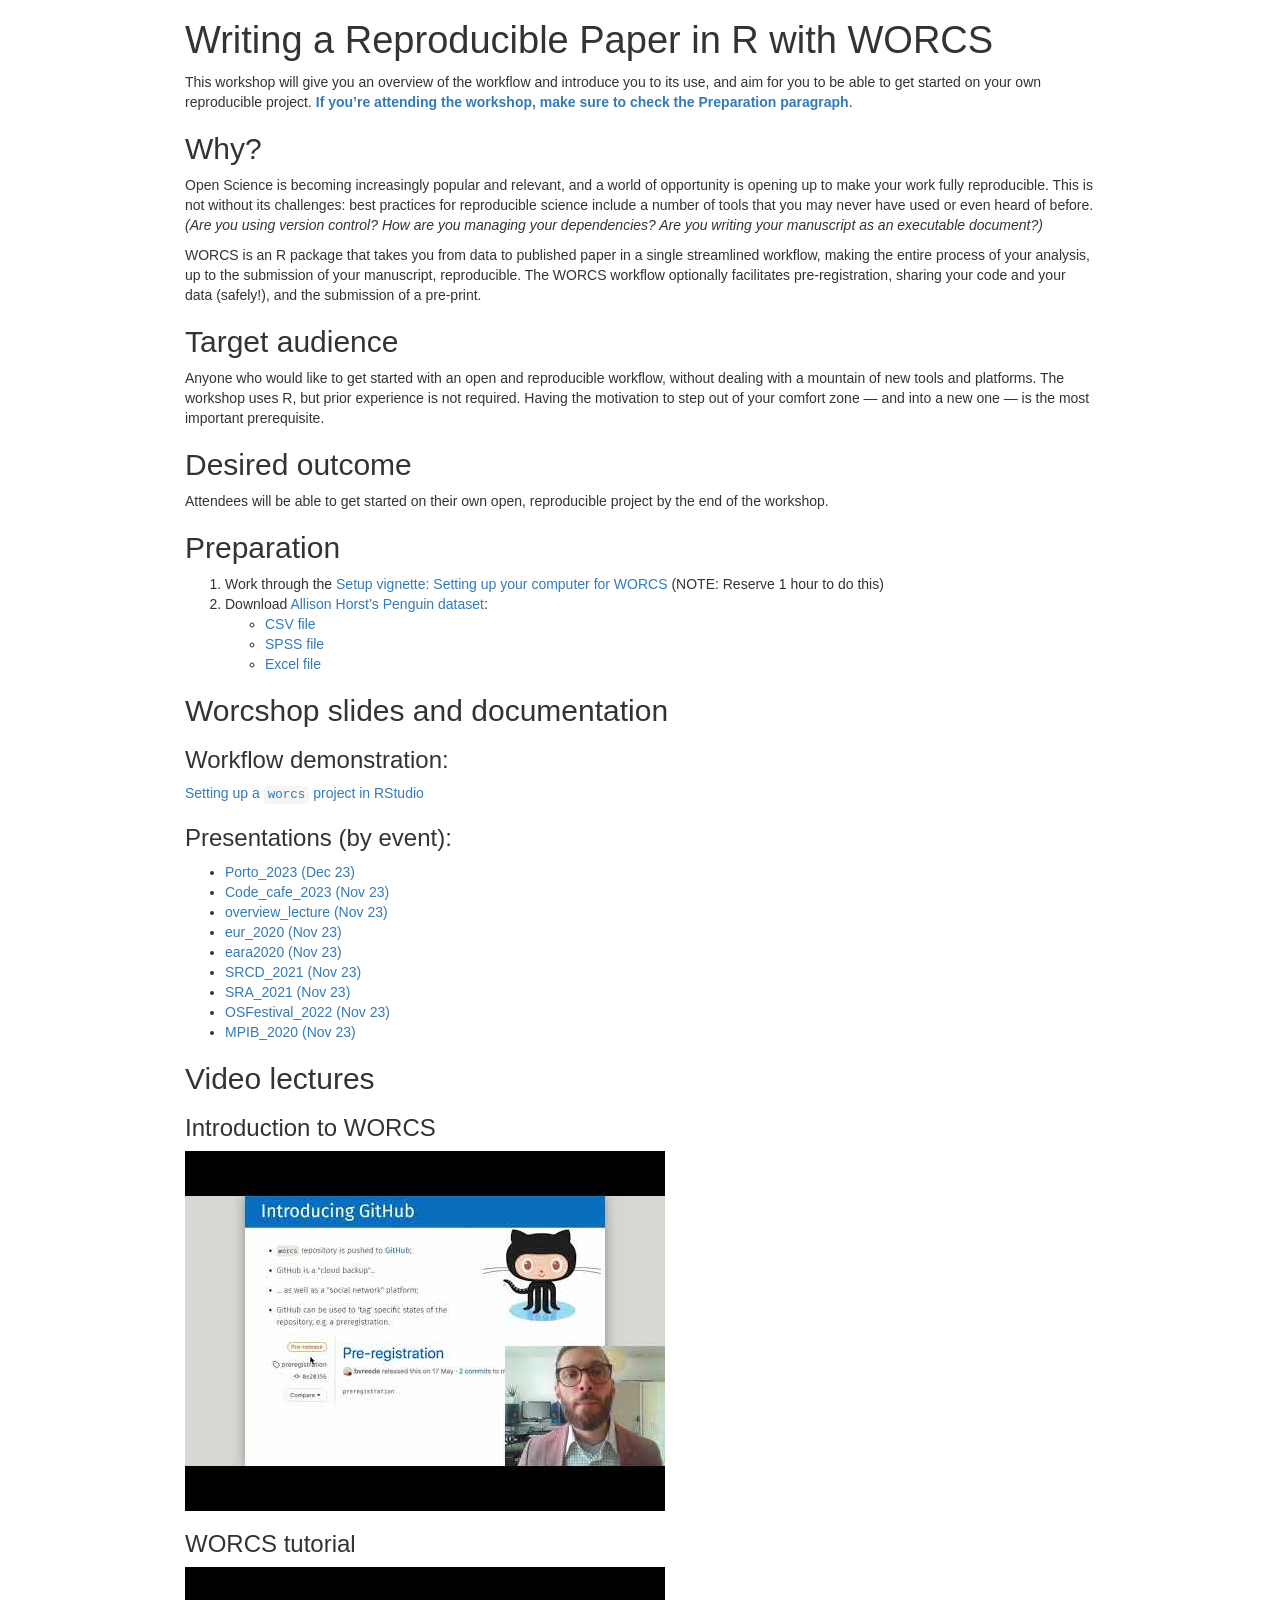
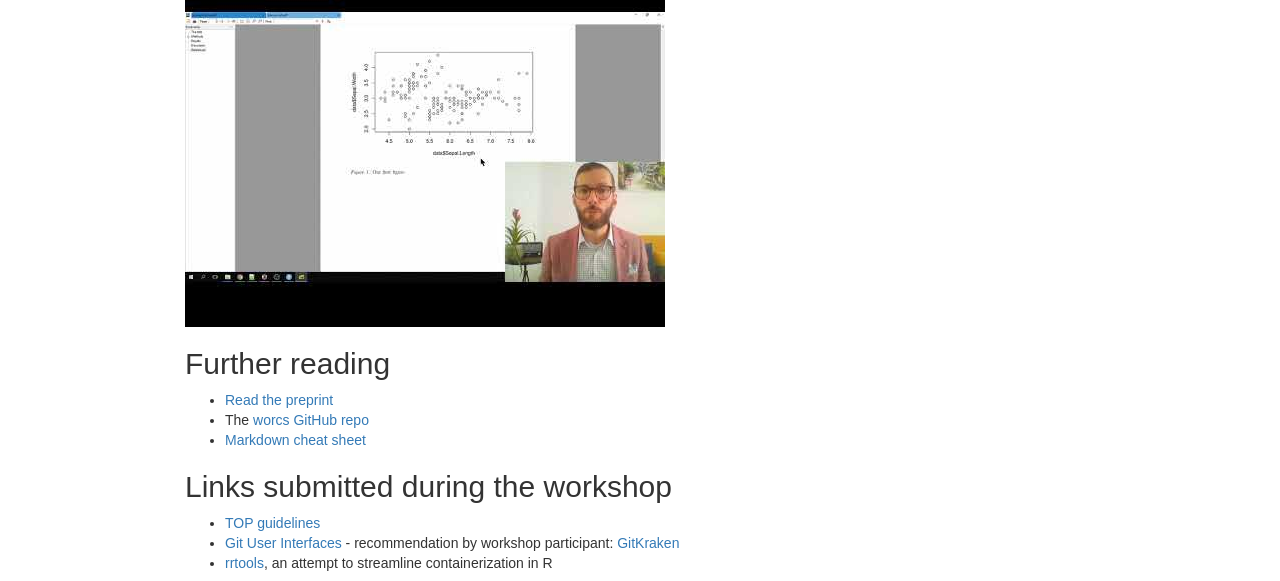
==== commit 6a169bfd: "update 2023-12-12 09:22:58.392968" ====
--- a/docs/index.html
+++ b/docs/index.html
@@ -416,6 +416,8 @@
 <div id="presentations-by-event" class="section level3">
 <h3>Presentations (by event):</h3>
 <ul>
+<li><a href="https://cjvanlissa.github.io/worcshop/Porto_2023.html">Porto_2023
+(Dec 23)</a></li>
 <li><a href="https://cjvanlissa.github.io/worcshop/Code_cafe_2023.html">Code_cafe_2023
 (Nov 23)</a></li>
 <li><a href="https://cjvanlissa.github.io/worcshop/overview_lecture.html">overview_lecture
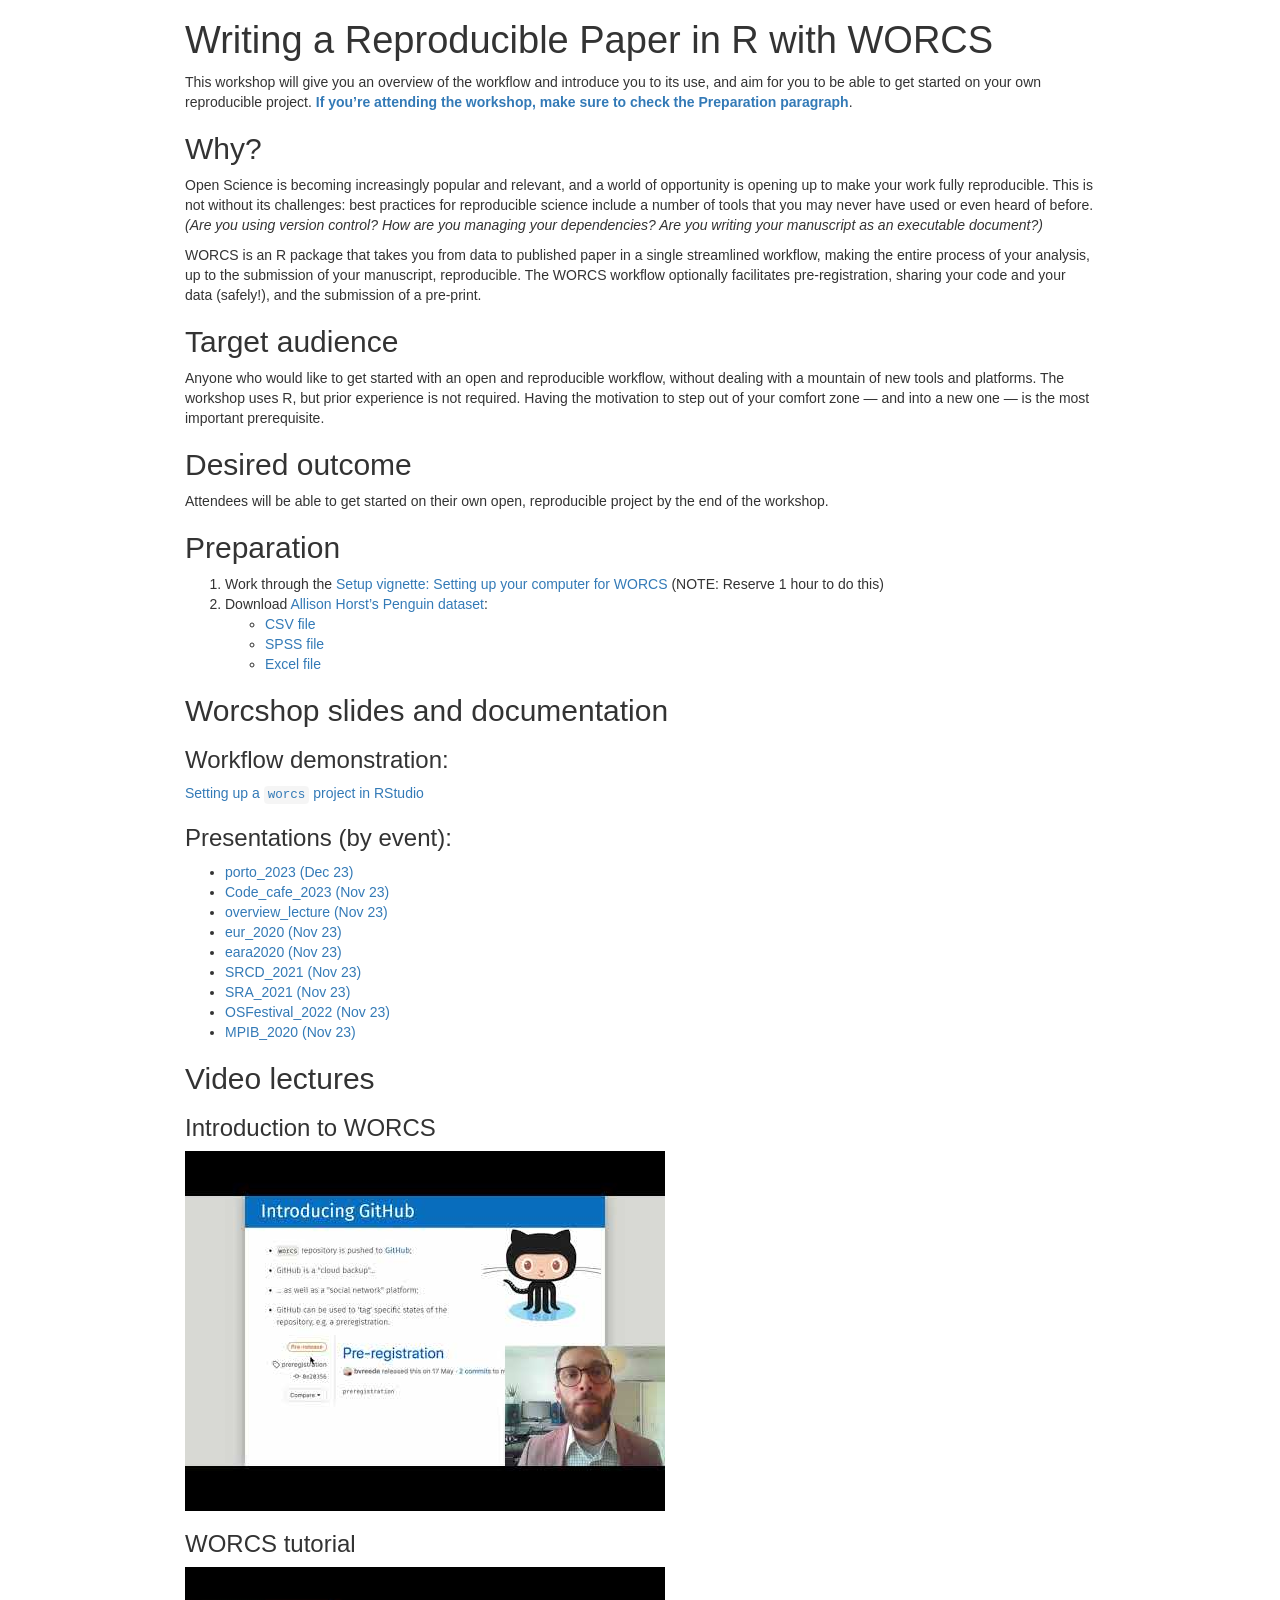
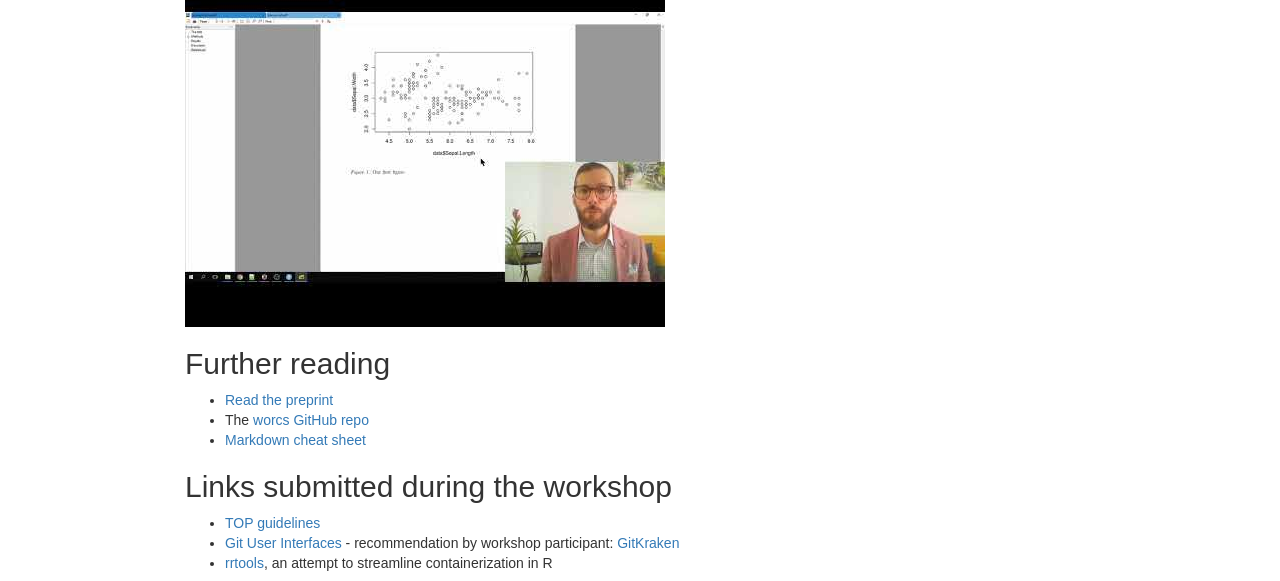
==== commit 92ce5bc1: "update 2023-12-12 09:48:14.612968" ====
--- a/docs/index.html
+++ b/docs/index.html
@@ -416,7 +416,7 @@
 <div id="presentations-by-event" class="section level3">
 <h3>Presentations (by event):</h3>
 <ul>
-<li><a href="https://cjvanlissa.github.io/worcshop/Porto_2023.html">Porto_2023
+<li><a href="https://cjvanlissa.github.io/worcshop/porto_2023.html">porto_2023
 (Dec 23)</a></li>
 <li><a href="https://cjvanlissa.github.io/worcshop/Code_cafe_2023.html">Code_cafe_2023
 (Nov 23)</a></li>
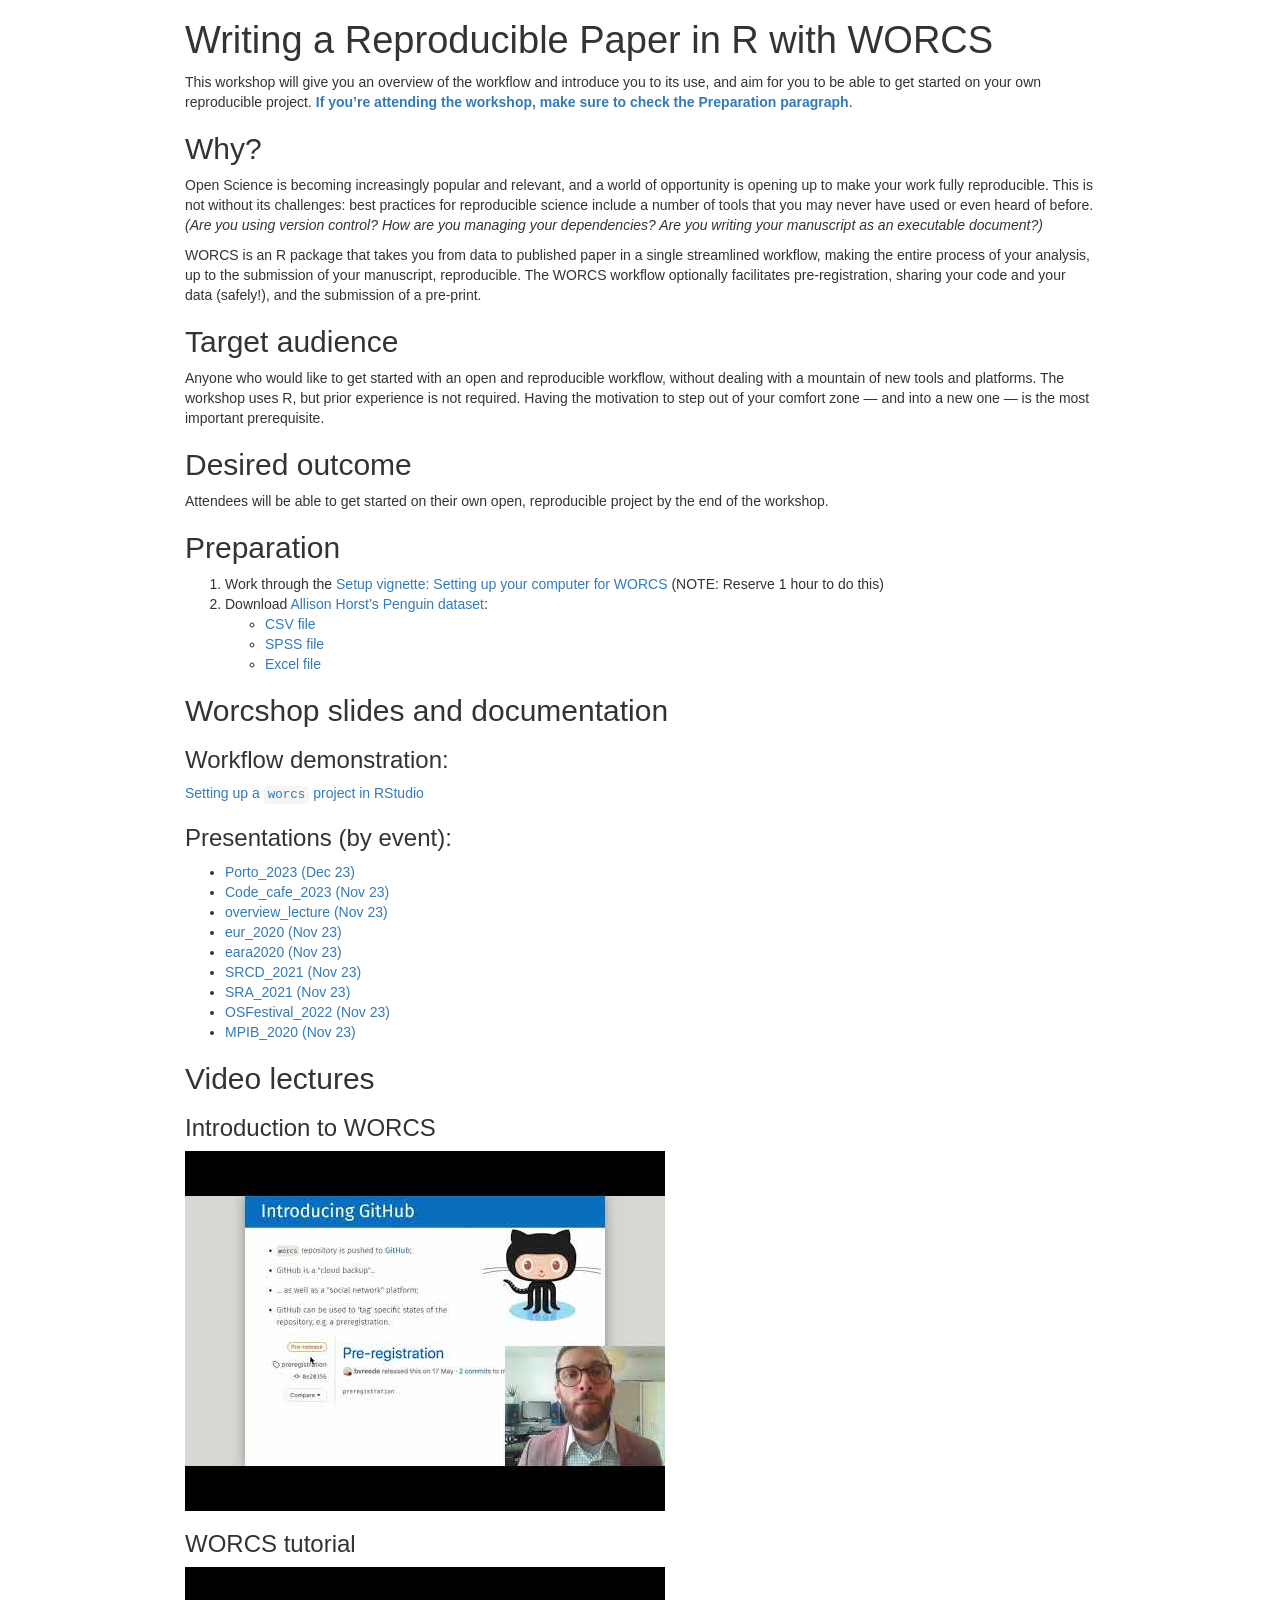
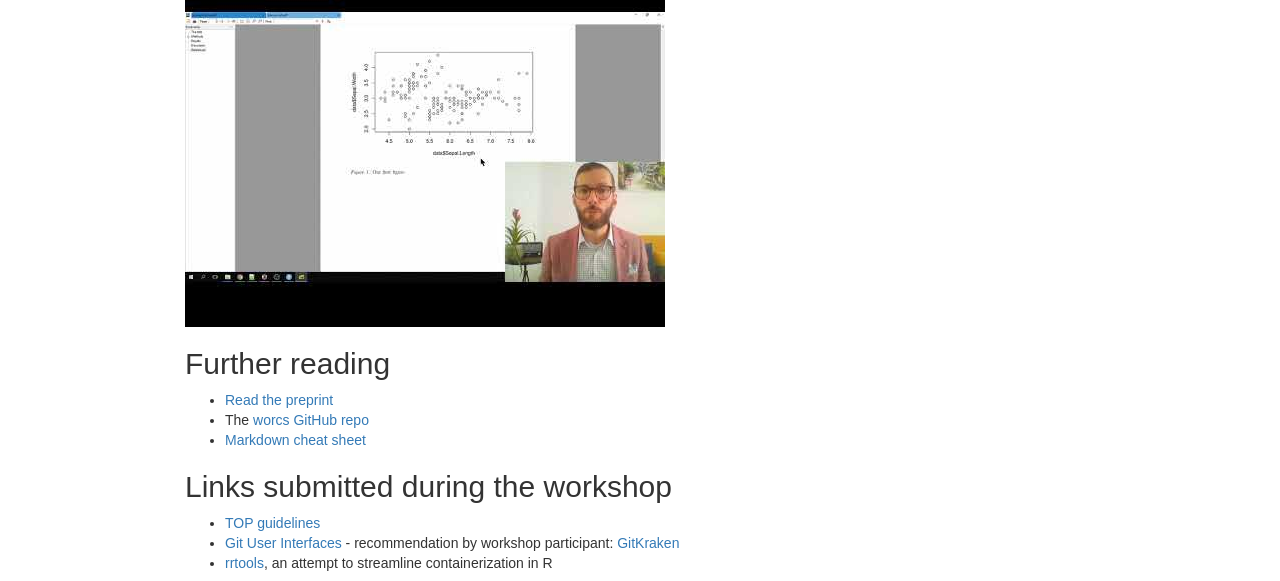
==== commit a37a92fd: "update 2023-12-19 10:04:30.56616" ====
--- a/docs/index.html
+++ b/docs/index.html
@@ -416,7 +416,7 @@
 <div id="presentations-by-event" class="section level3">
 <h3>Presentations (by event):</h3>
 <ul>
-<li><a href="https://cjvanlissa.github.io/worcshop/porto_2023.html">porto_2023
+<li><a href="https://cjvanlissa.github.io/worcshop/Porto_2023.html">Porto_2023
 (Dec 23)</a></li>
 <li><a href="https://cjvanlissa.github.io/worcshop/Code_cafe_2023.html">Code_cafe_2023
 (Nov 23)</a></li>
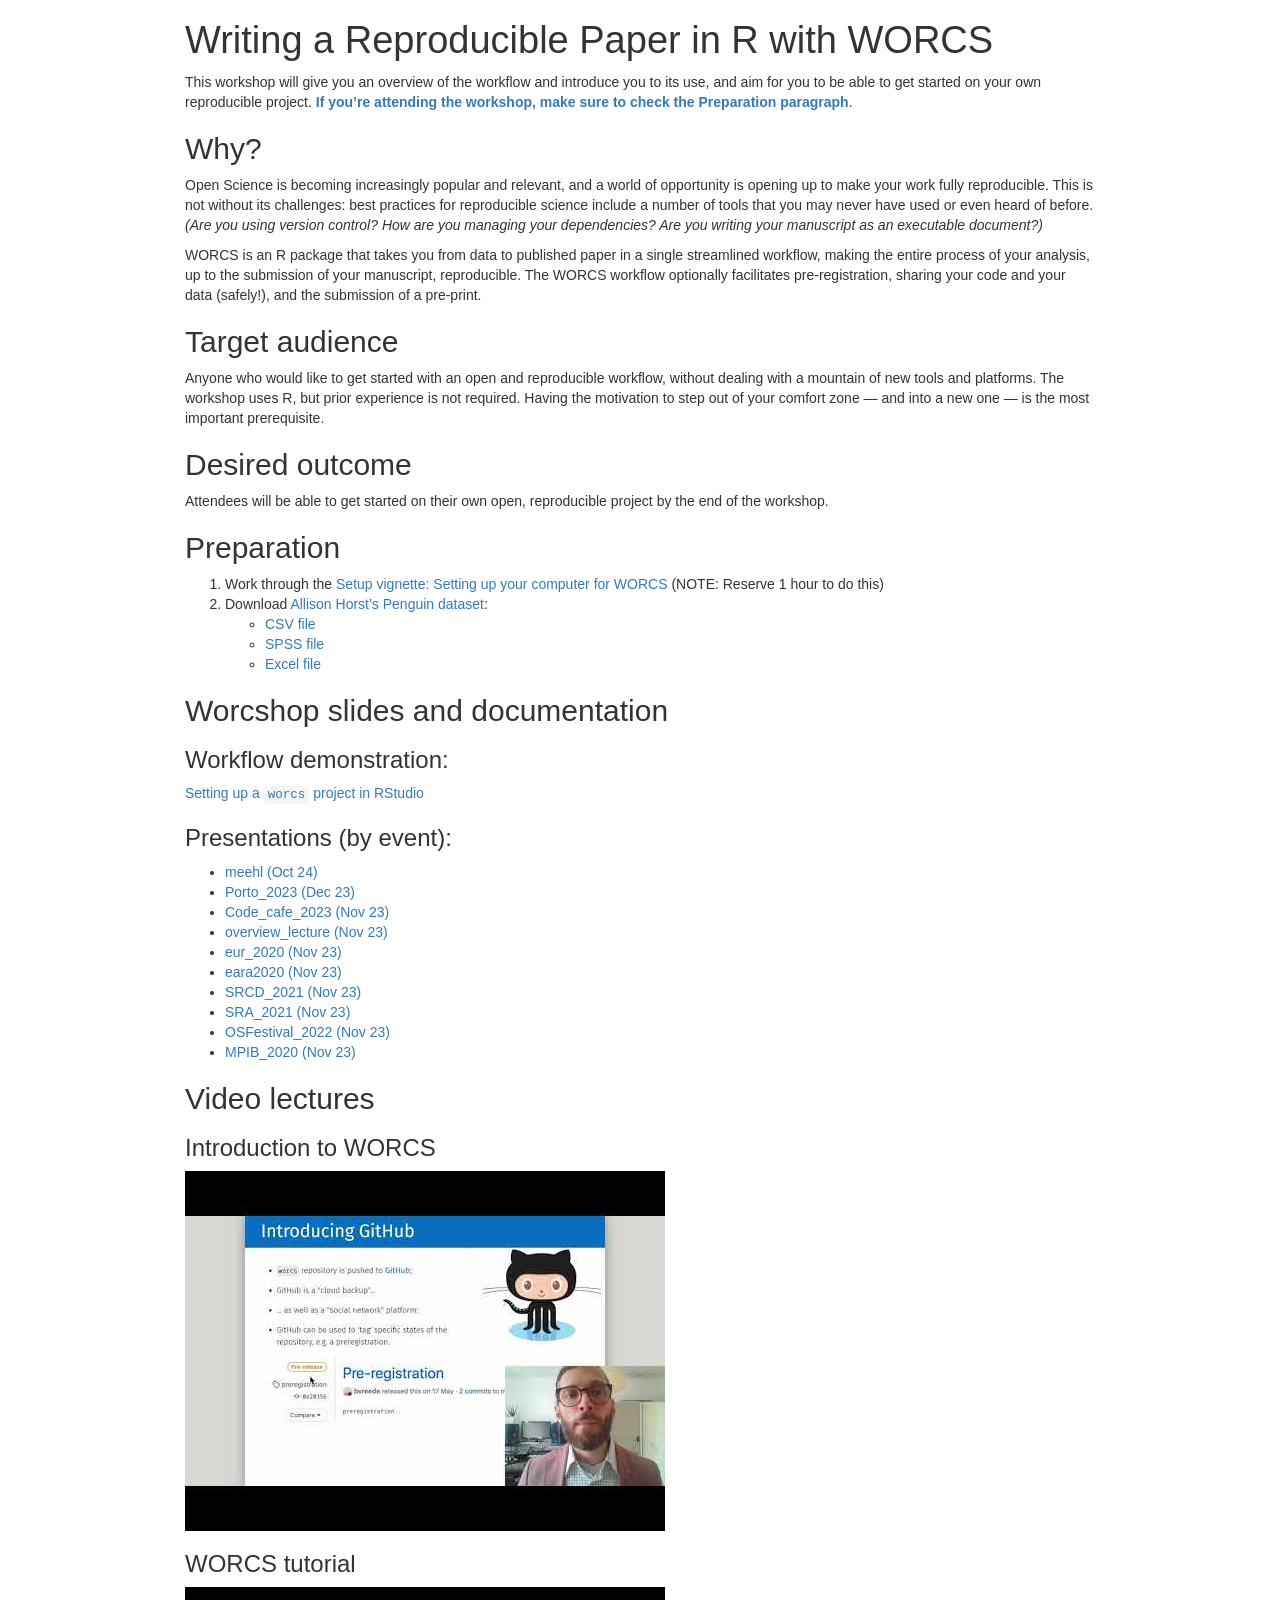
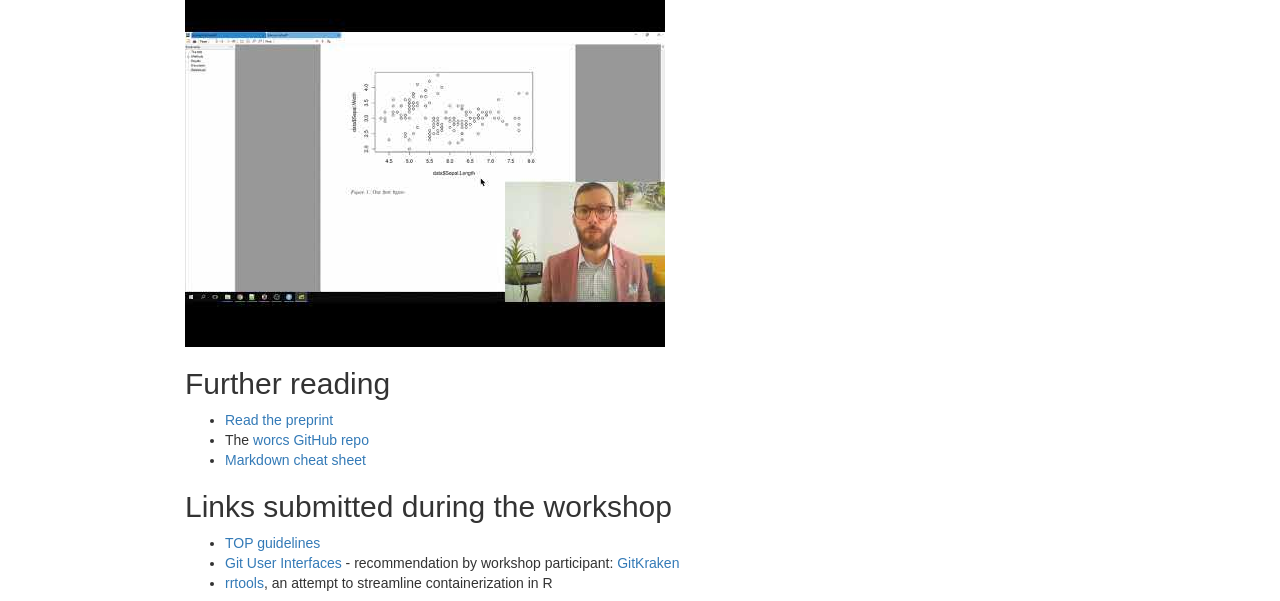
==== commit 3a6db491: "update 2024-10-23 08:26:08.282135" ====
--- a/docs/index.html
+++ b/docs/index.html
@@ -416,6 +416,8 @@
 <div id="presentations-by-event" class="section level3">
 <h3>Presentations (by event):</h3>
 <ul>
+<li><a href="https://cjvanlissa.github.io/worcshop/meehl.html">meehl
+(Oct 24)</a></li>
 <li><a href="https://cjvanlissa.github.io/worcshop/Porto_2023.html">Porto_2023
 (Dec 23)</a></li>
 <li><a href="https://cjvanlissa.github.io/worcshop/Code_cafe_2023.html">Code_cafe_2023
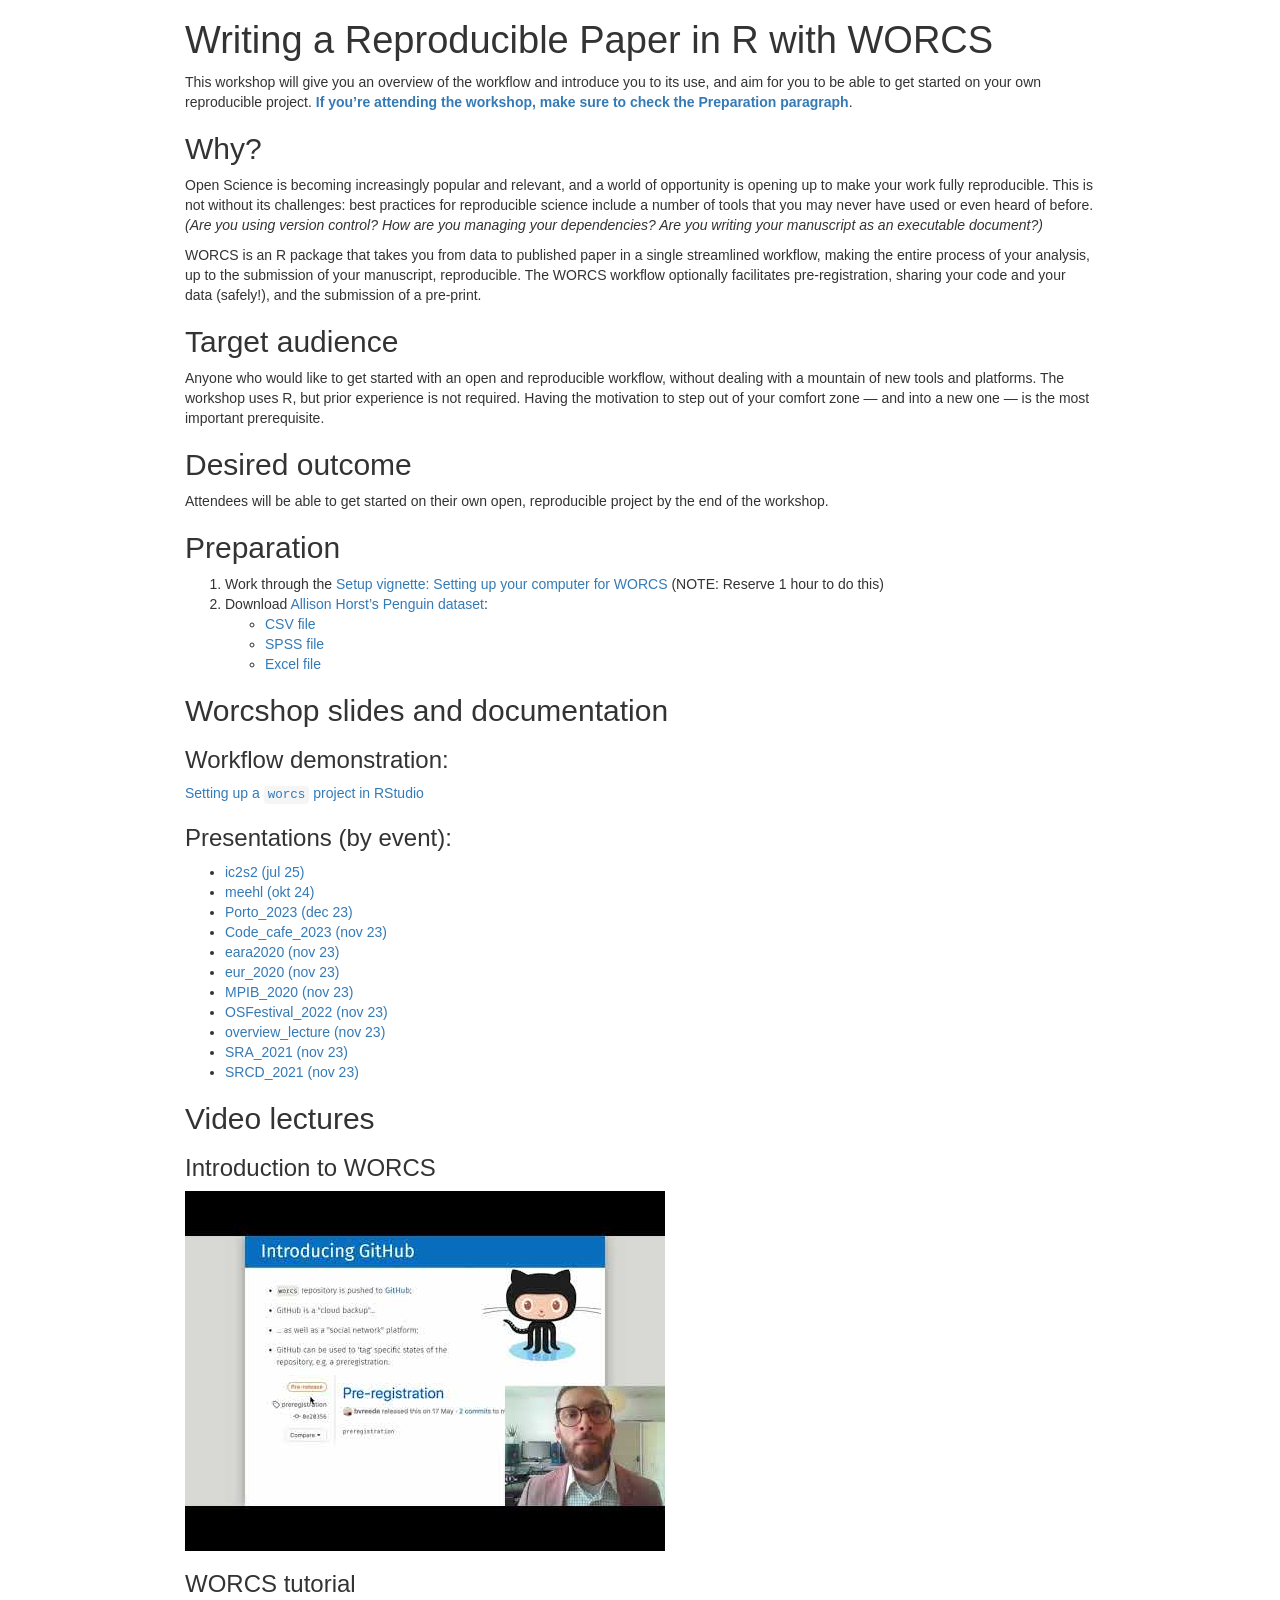
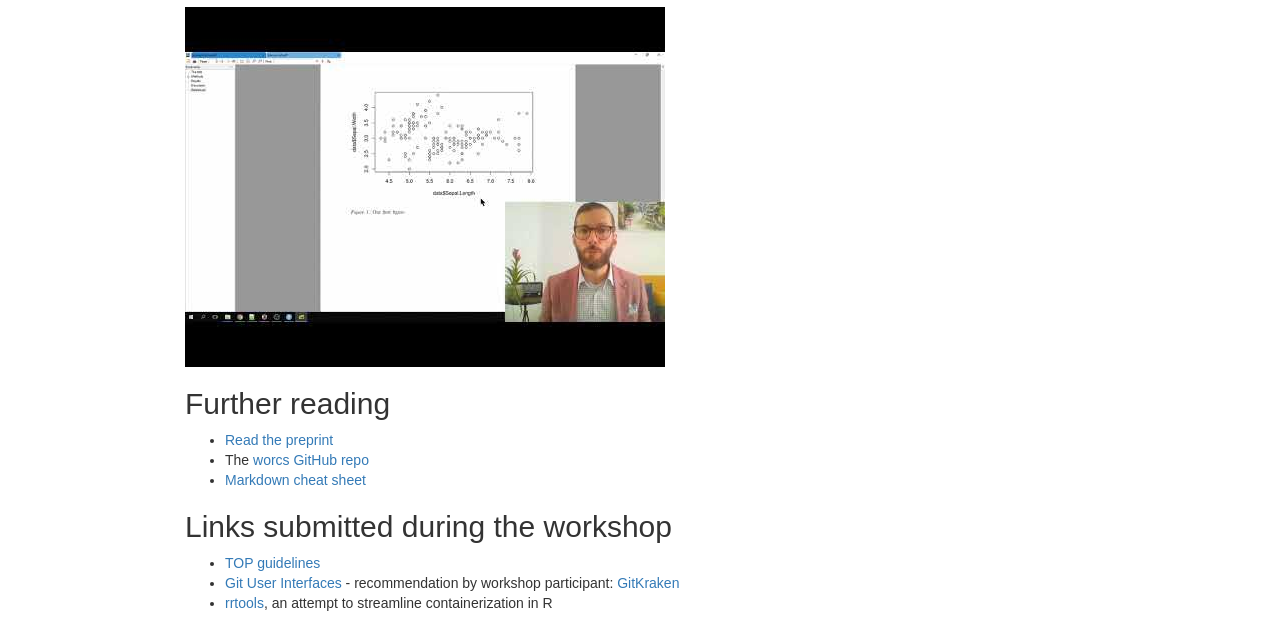
==== commit ec946f18: "update 2025-07-20 16:58:39.663999" ====
--- a/docs/index.html
+++ b/docs/index.html
@@ -416,26 +416,28 @@
 <div id="presentations-by-event" class="section level3">
 <h3>Presentations (by event):</h3>
 <ul>
+<li><a href="https://cjvanlissa.github.io/worcshop/ic2s2.html">ic2s2
+(jul 25)</a></li>
 <li><a href="https://cjvanlissa.github.io/worcshop/meehl.html">meehl
-(Oct 24)</a></li>
+(okt 24)</a></li>
 <li><a href="https://cjvanlissa.github.io/worcshop/Porto_2023.html">Porto_2023
-(Dec 23)</a></li>
+(dec 23)</a></li>
 <li><a href="https://cjvanlissa.github.io/worcshop/Code_cafe_2023.html">Code_cafe_2023
-(Nov 23)</a></li>
+(nov 23)</a></li>
+<li><a href="https://cjvanlissa.github.io/worcshop/eara2020.html">eara2020 (nov
+23)</a></li>
+<li><a href="https://cjvanlissa.github.io/worcshop/eur_2020.html">eur_2020 (nov
+23)</a></li>
+<li><a href="https://cjvanlissa.github.io/worcshop/MPIB_2020.html">MPIB_2020
+(nov 23)</a></li>
+<li><a href="https://cjvanlissa.github.io/worcshop/OSFestival_2022.html">OSFestival_2022
+(nov 23)</a></li>
 <li><a href="https://cjvanlissa.github.io/worcshop/overview_lecture.html">overview_lecture
-(Nov 23)</a></li>
-<li><a href="https://cjvanlissa.github.io/worcshop/eur_2020.html">eur_2020 (Nov
-23)</a></li>
-<li><a href="https://cjvanlissa.github.io/worcshop/eara2020.html">eara2020 (Nov
+(nov 23)</a></li>
+<li><a href="https://cjvanlissa.github.io/worcshop/SRA_2021.html">SRA_2021 (nov
 23)</a></li>
 <li><a href="https://cjvanlissa.github.io/worcshop/SRCD_2021.html">SRCD_2021
-(Nov 23)</a></li>
-<li><a href="https://cjvanlissa.github.io/worcshop/SRA_2021.html">SRA_2021 (Nov
-23)</a></li>
-<li><a href="https://cjvanlissa.github.io/worcshop/OSFestival_2022.html">OSFestival_2022
-(Nov 23)</a></li>
-<li><a href="https://cjvanlissa.github.io/worcshop/MPIB_2020.html">MPIB_2020
-(Nov 23)</a></li>
+(nov 23)</a></li>
 </ul>
 <!--[Introducing worcs](https://bvreede.github.io/worcshop/slides/overview_lecture.html)-->
 </div>
@@ -444,13 +446,13 @@
 <h2>Video lectures</h2>
 <div id="introduction-to-worcs" class="section level3">
 <h3>Introduction to WORCS</h3>
-<p><a href="http://www.youtube.com/watch?v=ysOxHYUWdFY" title="Workflow for Open Reproducible Code in Science (WORCS), presented at EARA 2020"><img src="[data-uri]" alt="Workflow for Open Reproducible Code in Science (WORCS), presented at EARA 2020" /></a></p>
+<p><a href="http://www.youtube.com/watch?v=ysOxHYUWdFY" title="Workflow for Open Reproducible Code in Science (WORCS), presented at EARA 2020"><img role="img" aria-label="Workflow for Open Reproducible Code in Science (WORCS), presented at EARA 2020" src="[data-uri]" alt="Workflow for Open Reproducible Code in Science (WORCS), presented at EARA 2020" /></a></p>
 <!-- <iframe width="560" height="315" src="https://www.youtube.com/embed/ysOxHYUWdFY" title="YouTube video player" frameborder="0" allow="accelerometer; autoplay; clipboard-write; encrypted-media; gyroscope; picture-in-picture" allowfullscreen></iframe> -->
 </div>
 <div id="worcs-tutorial" class="section level3">
 <h3>WORCS tutorial</h3>
 <!-- <iframe width="560" height="315" src="https://www.youtube.com/embed/uzjpN_yFeUU" title="YouTube video player" frameborder="0" allow="accelerometer; autoplay; clipboard-write; encrypted-media; gyroscope; picture-in-picture" allowfullscreen></iframe> -->
-<p><a href="http://www.youtube.com/watch?v=uzjpN_yFeUU" title="Tutorial: WORCS, Workflow for Open Reproducible Code in Science"><img src="[data-uri]" alt="Tutorial: WORCS, Workflow for Open Reproducible Code in Science" /></a></p>
+<p><a href="http://www.youtube.com/watch?v=uzjpN_yFeUU" title="Tutorial: WORCS, Workflow for Open Reproducible Code in Science"><img role="img" aria-label="Tutorial: WORCS, Workflow for Open Reproducible Code in Science" src="[data-uri]" alt="Tutorial: WORCS, Workflow for Open Reproducible Code in Science" /></a></p>
 </div>
 </div>
 <div id="further-reading" class="section level2">
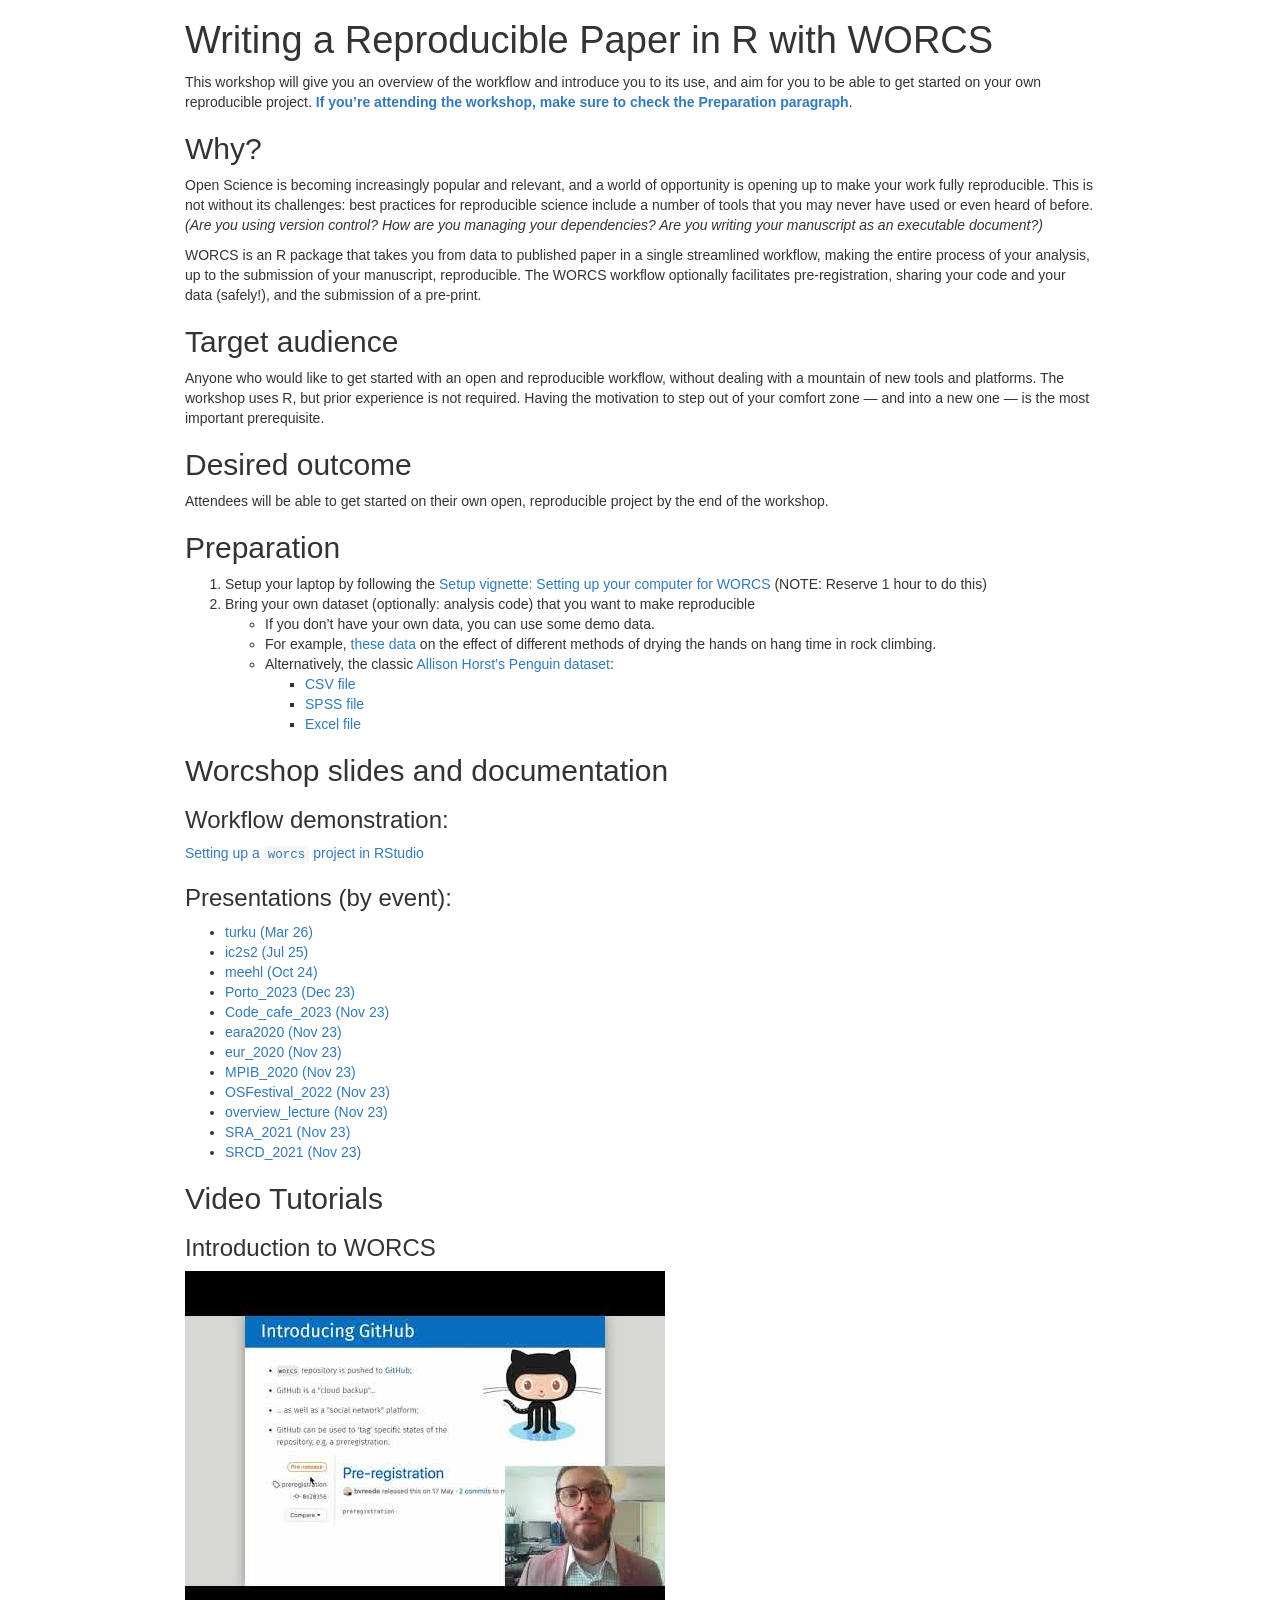
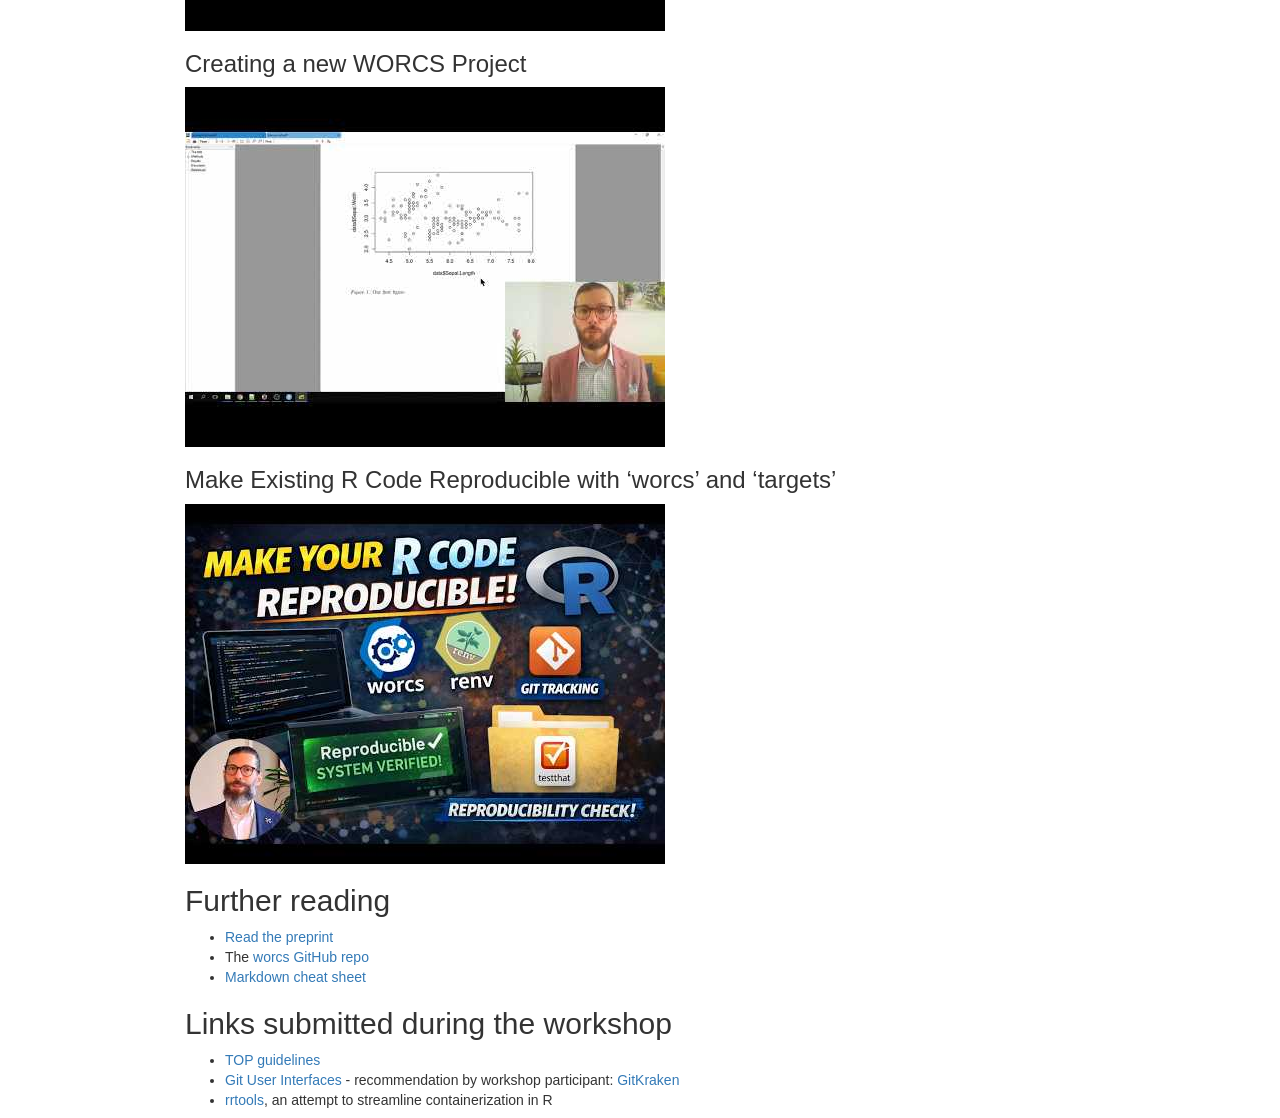
==== commit e5718d0d: "update 2026-03-23 07:22:11.823888" ====
--- a/docs/index.html
+++ b/docs/index.html
@@ -391,10 +391,17 @@
 <div id="preparation" class="section level2">
 <h2>Preparation</h2>
 <ol style="list-style-type: decimal">
-<li>Work through the <a href="https://cjvanlissa.github.io/worcs/articles/setup.html">Setup
+<li>Setup your laptop by following the <a href="https://cjvanlissa.github.io/worcs/articles/setup.html">Setup
 vignette: Setting up your computer for WORCS</a> (NOTE: Reserve 1 hour
 to do this)</li>
-<li>Download <a href="https://github.com/allisonhorst/palmerpenguins">Allison Horst’s
+<li>Bring your own dataset (optionally: analysis code) that you want to
+make reproducible
+<ul>
+<li>If you don’t have your own data, you can use some demo data.</li>
+<li>For example, <a href="https://github.com/cjvanlissa/demo_metarep/blob/1366250e87b9b3efd164e1f6d2a1d5e6158c0602/df.csv">these
+data</a> on the effect of different methods of drying the hands on hang
+time in rock climbing.</li>
+<li>Alternatively, the classic <a href="https://github.com/allisonhorst/palmerpenguins">Allison Horst’s
 Penguin dataset</a>:
 <ul>
 <li><a href="https://raw.githubusercontent.com/bvreede/worcshop/master/data/penguins.csv">CSV
@@ -404,6 +411,7 @@
 <li><a href="https://raw.githubusercontent.com/bvreede/worcshop/master/data/penguins.xlsx">Excel
 file</a></li>
 </ul></li>
+</ul></li>
 </ol>
 </div>
 <div id="worcshop-slides-and-documentation" class="section level2">
@@ -416,43 +424,49 @@
 <div id="presentations-by-event" class="section level3">
 <h3>Presentations (by event):</h3>
 <ul>
+<li><a href="https://cjvanlissa.github.io/worcshop/turku.html">turku
+(Mar 26)</a></li>
 <li><a href="https://cjvanlissa.github.io/worcshop/ic2s2.html">ic2s2
-(jul 25)</a></li>
+(Jul 25)</a></li>
 <li><a href="https://cjvanlissa.github.io/worcshop/meehl.html">meehl
-(okt 24)</a></li>
+(Oct 24)</a></li>
 <li><a href="https://cjvanlissa.github.io/worcshop/Porto_2023.html">Porto_2023
-(dec 23)</a></li>
+(Dec 23)</a></li>
 <li><a href="https://cjvanlissa.github.io/worcshop/Code_cafe_2023.html">Code_cafe_2023
-(nov 23)</a></li>
-<li><a href="https://cjvanlissa.github.io/worcshop/eara2020.html">eara2020 (nov
+(Nov 23)</a></li>
+<li><a href="https://cjvanlissa.github.io/worcshop/eara2020.html">eara2020 (Nov
 23)</a></li>
-<li><a href="https://cjvanlissa.github.io/worcshop/eur_2020.html">eur_2020 (nov
+<li><a href="https://cjvanlissa.github.io/worcshop/eur_2020.html">eur_2020 (Nov
 23)</a></li>
 <li><a href="https://cjvanlissa.github.io/worcshop/MPIB_2020.html">MPIB_2020
-(nov 23)</a></li>
+(Nov 23)</a></li>
 <li><a href="https://cjvanlissa.github.io/worcshop/OSFestival_2022.html">OSFestival_2022
-(nov 23)</a></li>
+(Nov 23)</a></li>
 <li><a href="https://cjvanlissa.github.io/worcshop/overview_lecture.html">overview_lecture
-(nov 23)</a></li>
-<li><a href="https://cjvanlissa.github.io/worcshop/SRA_2021.html">SRA_2021 (nov
+(Nov 23)</a></li>
+<li><a href="https://cjvanlissa.github.io/worcshop/SRA_2021.html">SRA_2021 (Nov
 23)</a></li>
 <li><a href="https://cjvanlissa.github.io/worcshop/SRCD_2021.html">SRCD_2021
-(nov 23)</a></li>
+(Nov 23)</a></li>
 </ul>
 <!--[Introducing worcs](https://bvreede.github.io/worcshop/slides/overview_lecture.html)-->
 </div>
 </div>
-<div id="video-lectures" class="section level2">
-<h2>Video lectures</h2>
+<div id="video-tutorials" class="section level2">
+<h2>Video Tutorials</h2>
 <div id="introduction-to-worcs" class="section level3">
 <h3>Introduction to WORCS</h3>
 <p><a href="http://www.youtube.com/watch?v=ysOxHYUWdFY" title="Workflow for Open Reproducible Code in Science (WORCS), presented at EARA 2020"><img role="img" aria-label="Workflow for Open Reproducible Code in Science (WORCS), presented at EARA 2020" src="[data-uri]" alt="Workflow for Open Reproducible Code in Science (WORCS), presented at EARA 2020" /></a></p>
 <!-- <iframe width="560" height="315" src="https://www.youtube.com/embed/ysOxHYUWdFY" title="YouTube video player" frameborder="0" allow="accelerometer; autoplay; clipboard-write; encrypted-media; gyroscope; picture-in-picture" allowfullscreen></iframe> -->
 </div>
-<div id="worcs-tutorial" class="section level3">
-<h3>WORCS tutorial</h3>
+<div id="creating-a-new-worcs-project" class="section level3">
+<h3>Creating a new WORCS Project</h3>
 <!-- <iframe width="560" height="315" src="https://www.youtube.com/embed/uzjpN_yFeUU" title="YouTube video player" frameborder="0" allow="accelerometer; autoplay; clipboard-write; encrypted-media; gyroscope; picture-in-picture" allowfullscreen></iframe> -->
 <p><a href="http://www.youtube.com/watch?v=uzjpN_yFeUU" title="Tutorial: WORCS, Workflow for Open Reproducible Code in Science"><img role="img" aria-label="Tutorial: WORCS, Workflow for Open Reproducible Code in Science" src="[data-uri]" alt="Tutorial: WORCS, Workflow for Open Reproducible Code in Science" /></a></p>
+</div>
+<div id="make-existing-r-code-reproducible-with-worcs-and-targets" class="section level3">
+<h3>Make Existing R Code Reproducible with ‘worcs’ and ‘targets’</h3>
+<p><a href="http://www.youtube.com/watch?v=3mgRFMr5APU" title="Make Existing R Code Reproducible with &#39;worcs&#39; and &#39;targets&#39;"><img role="img" aria-label="Make Existing R Code Reproducible with ‘worcs’ and ‘targets’" src="[data-uri]" alt="Make Existing R Code Reproducible with ‘worcs’ and ‘targets’" /></a></p>
 </div>
 </div>
 <div id="further-reading" class="section level2">
